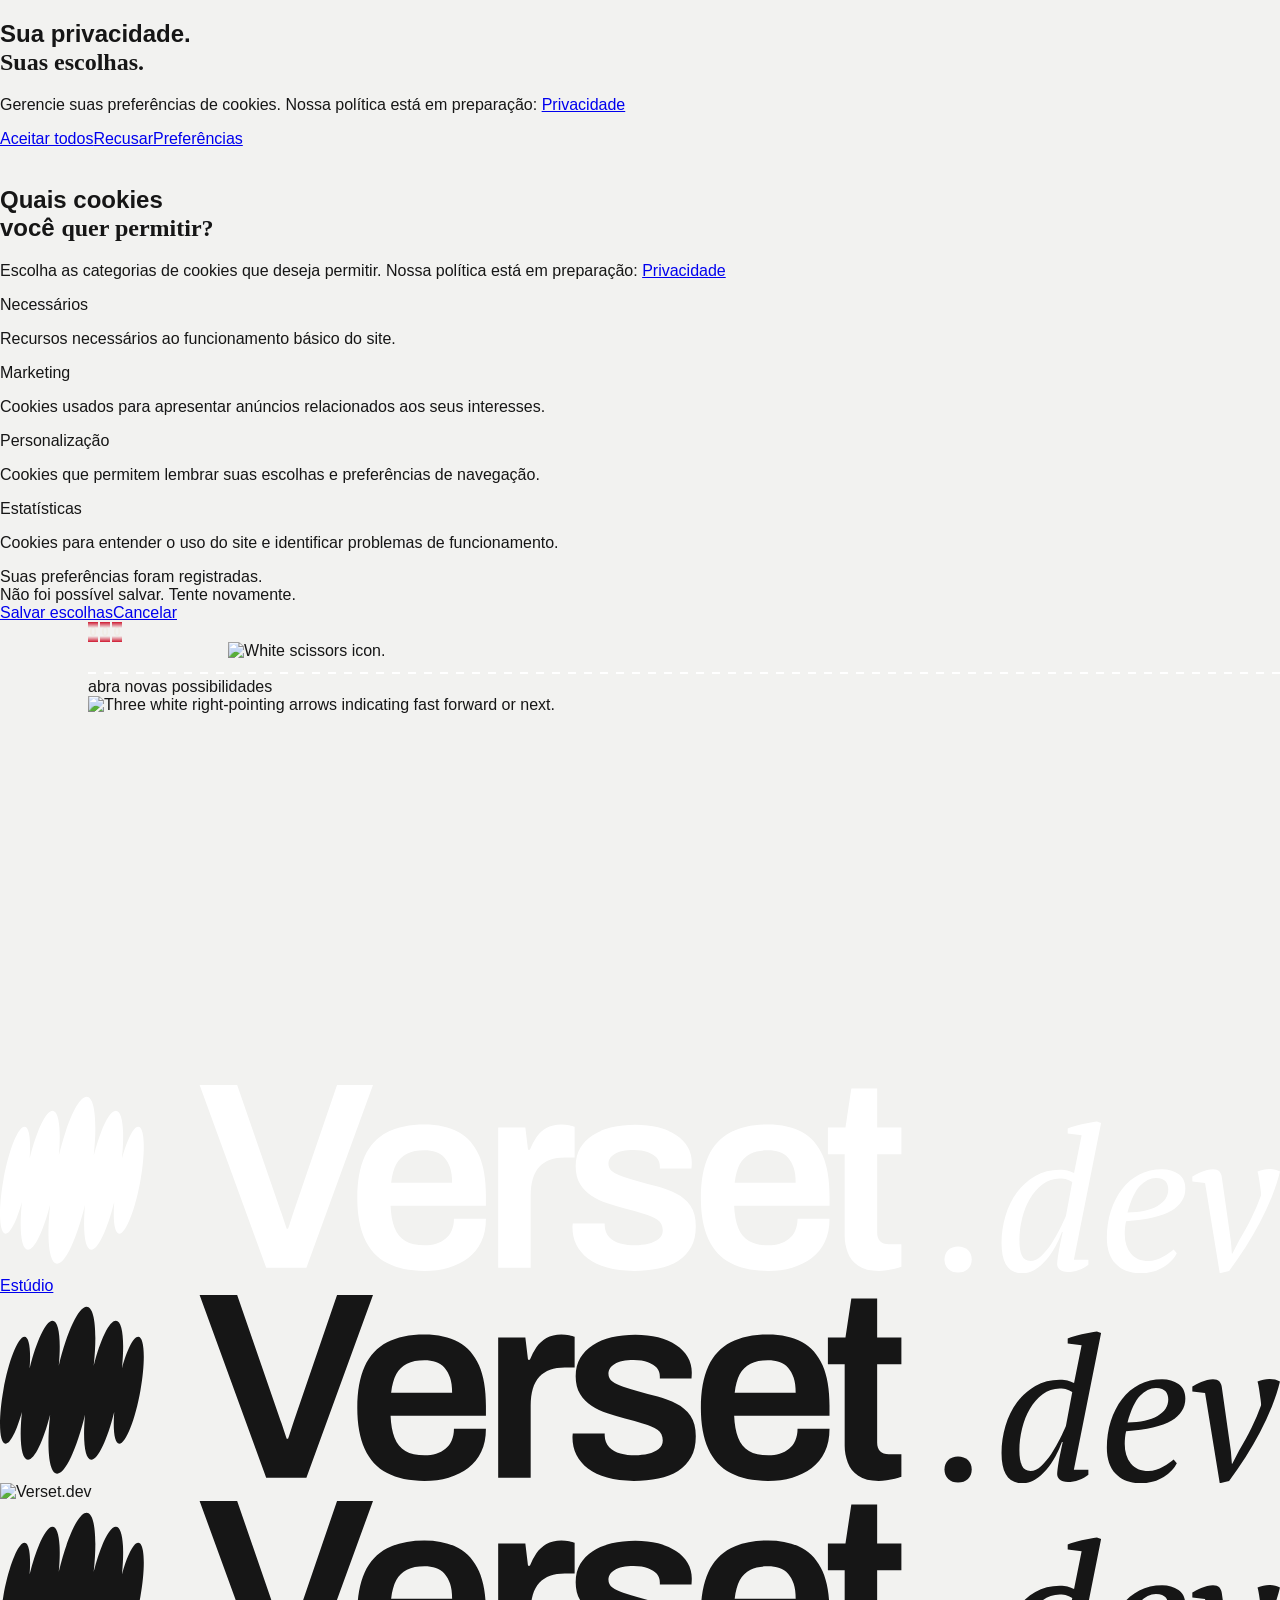
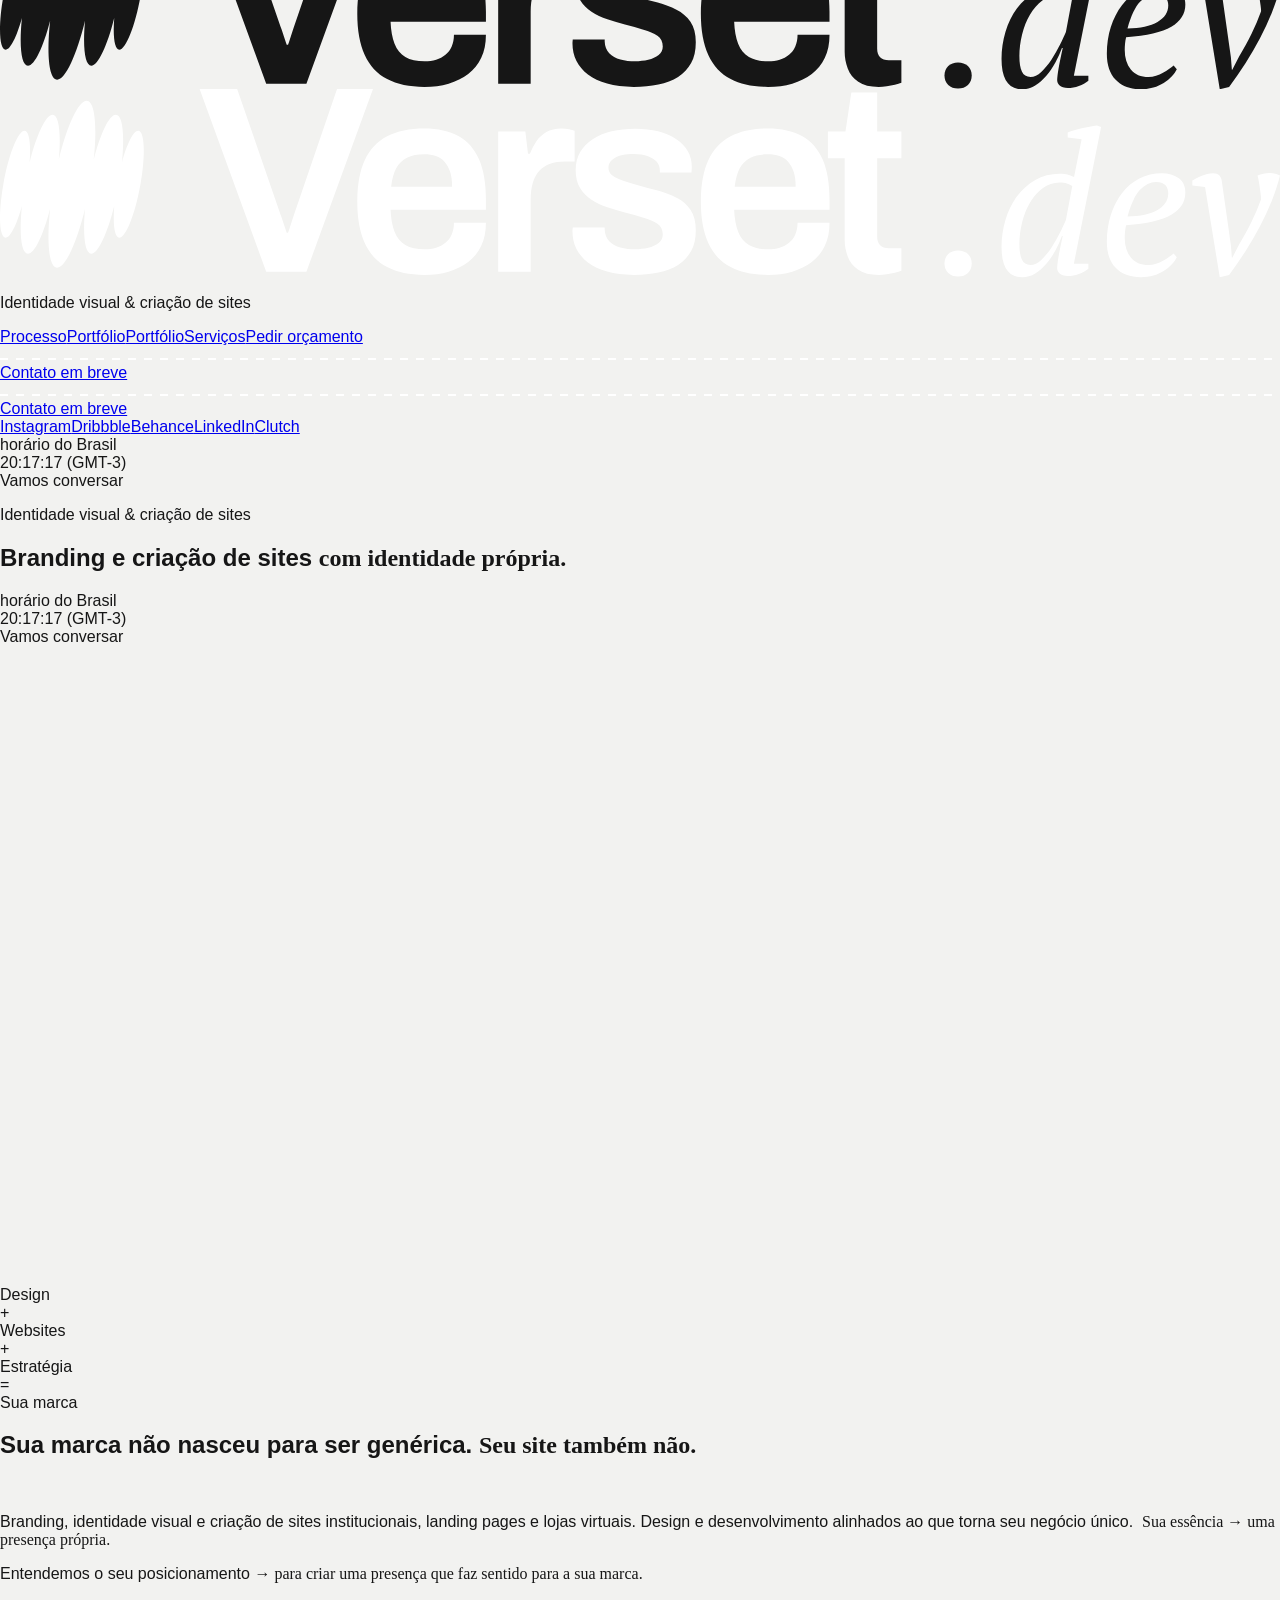
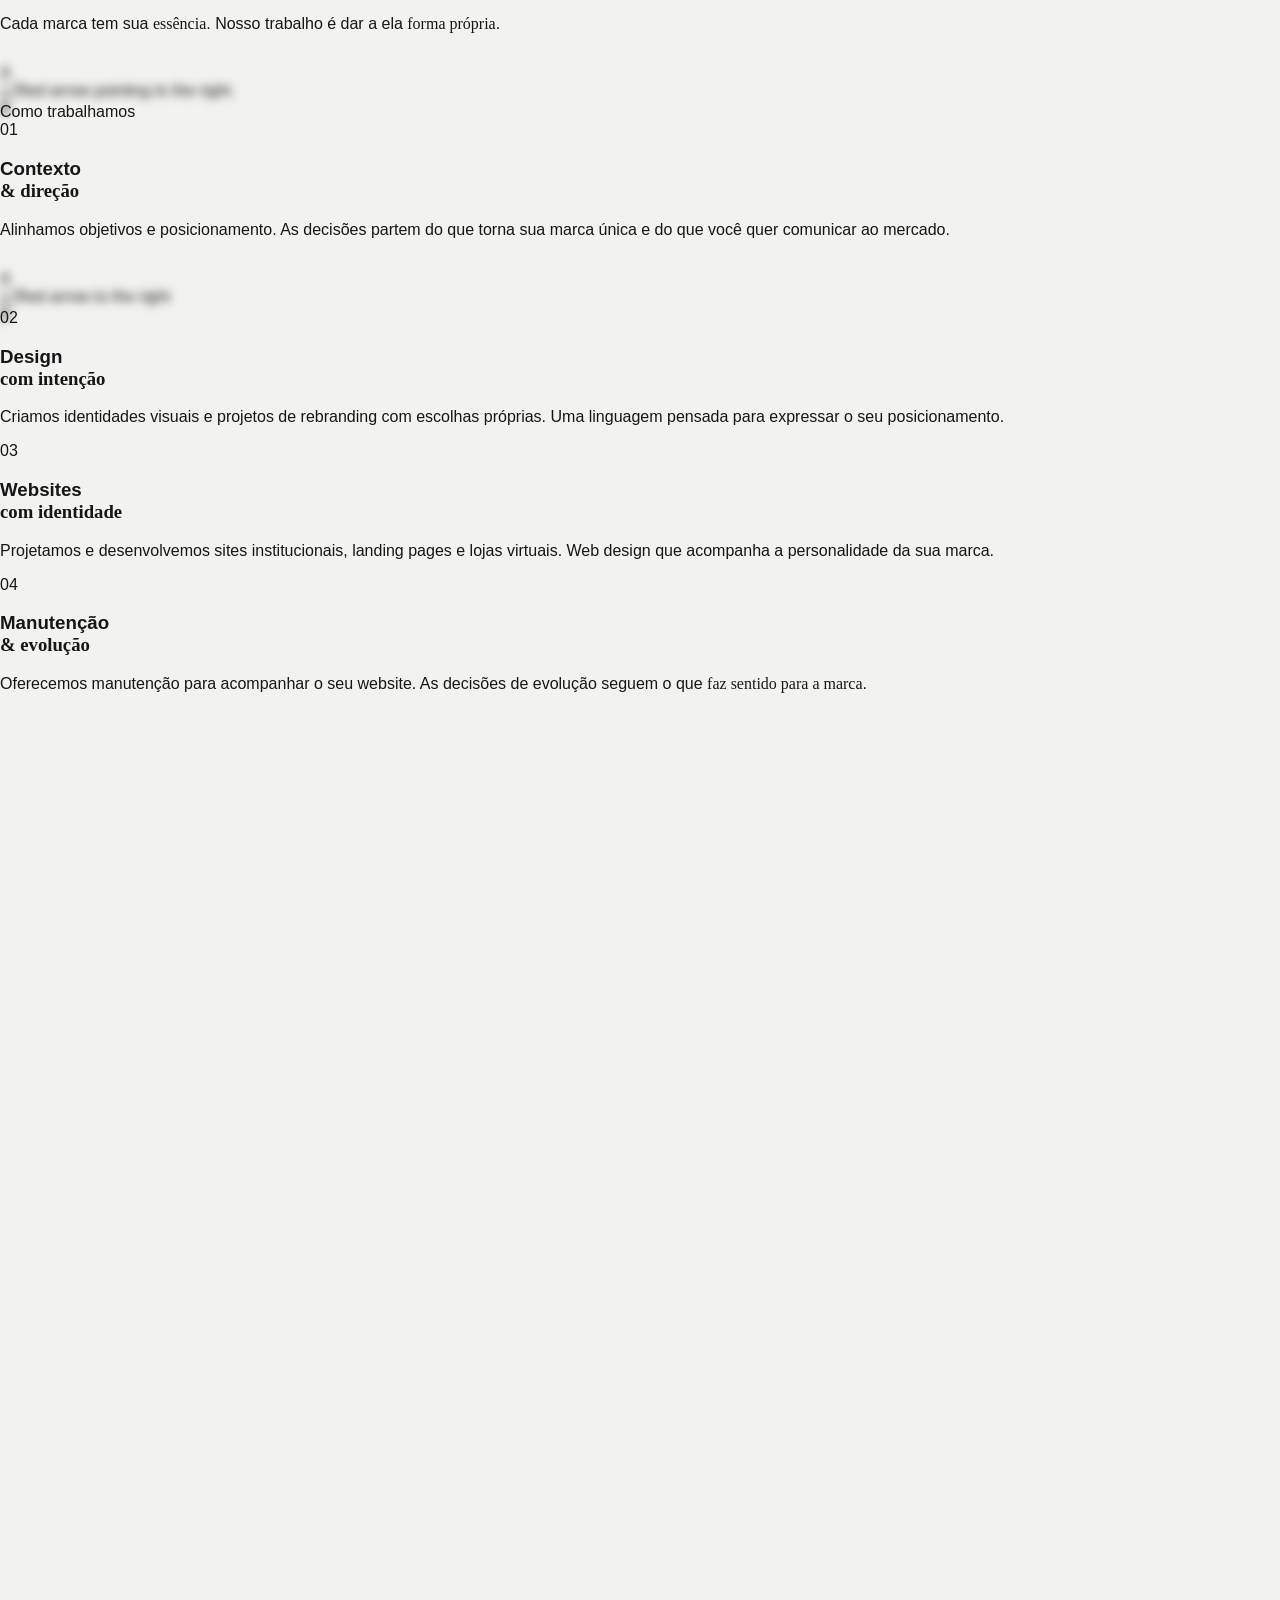
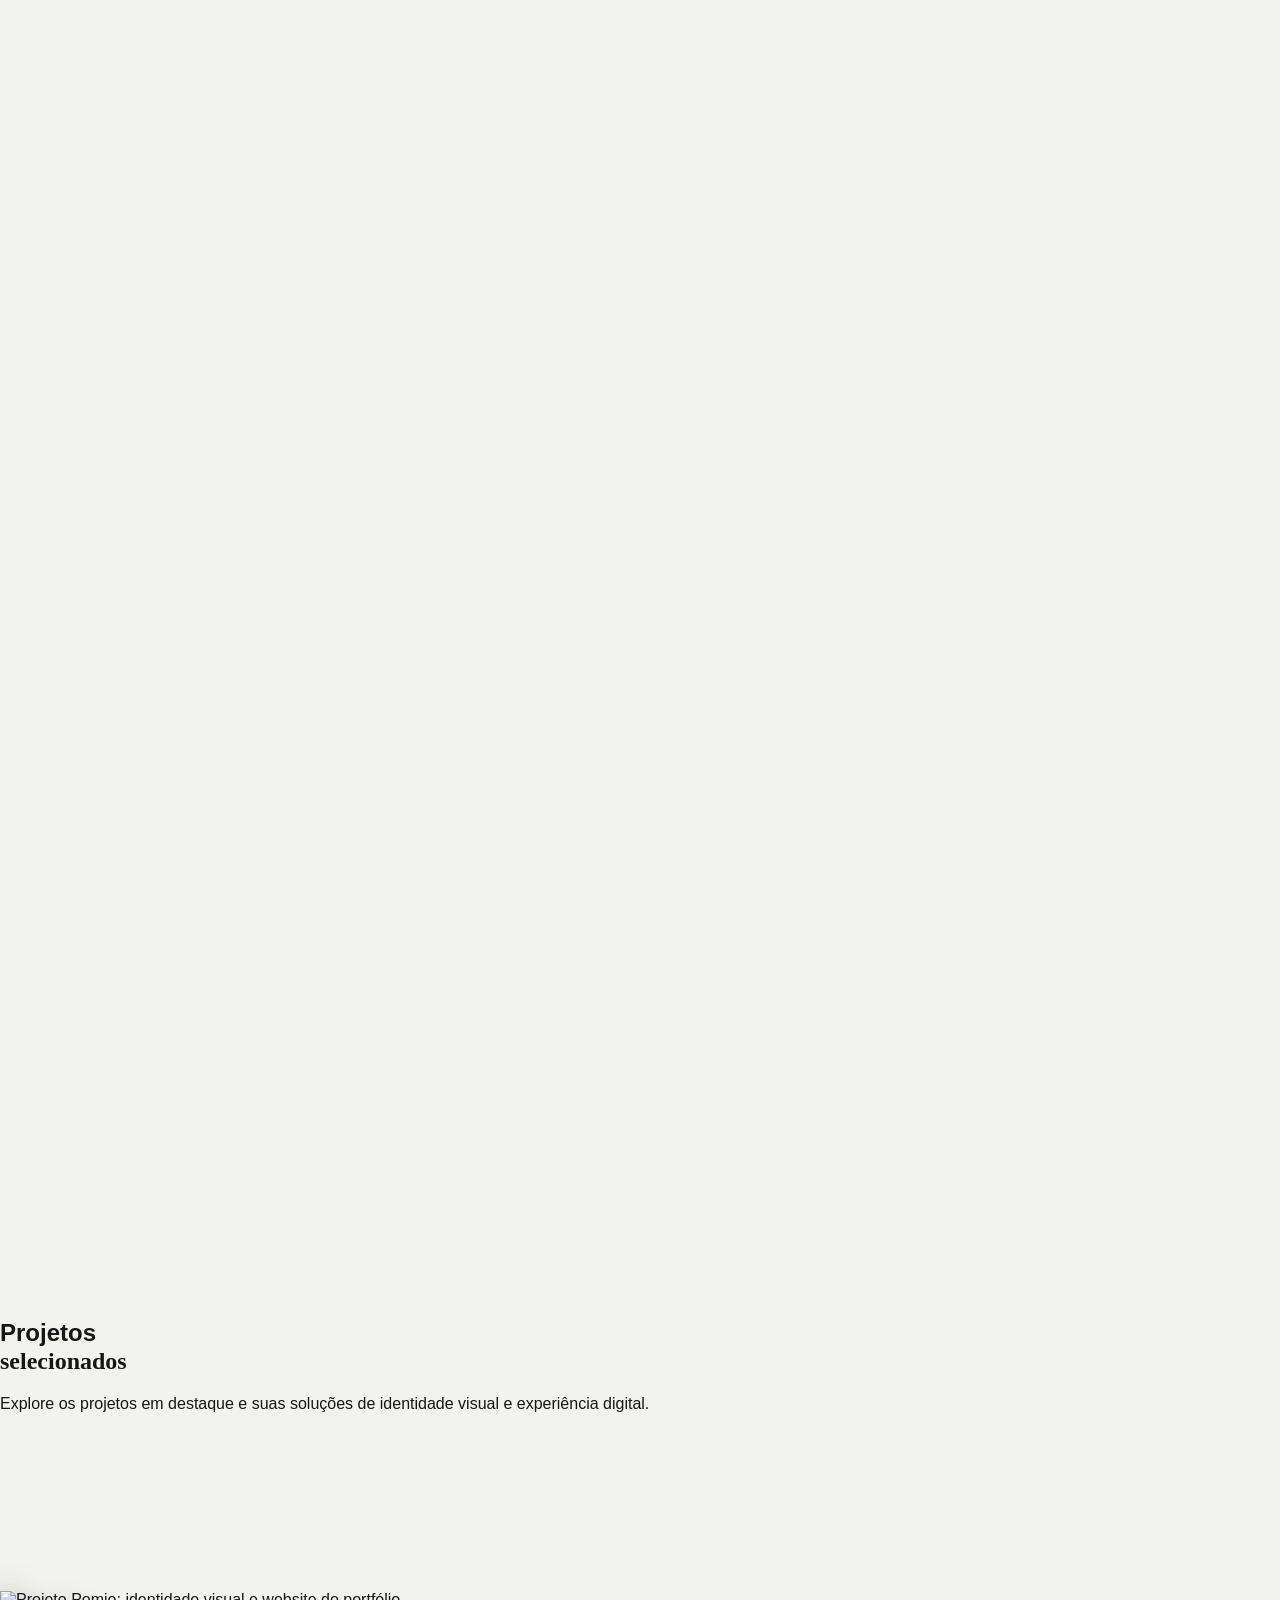
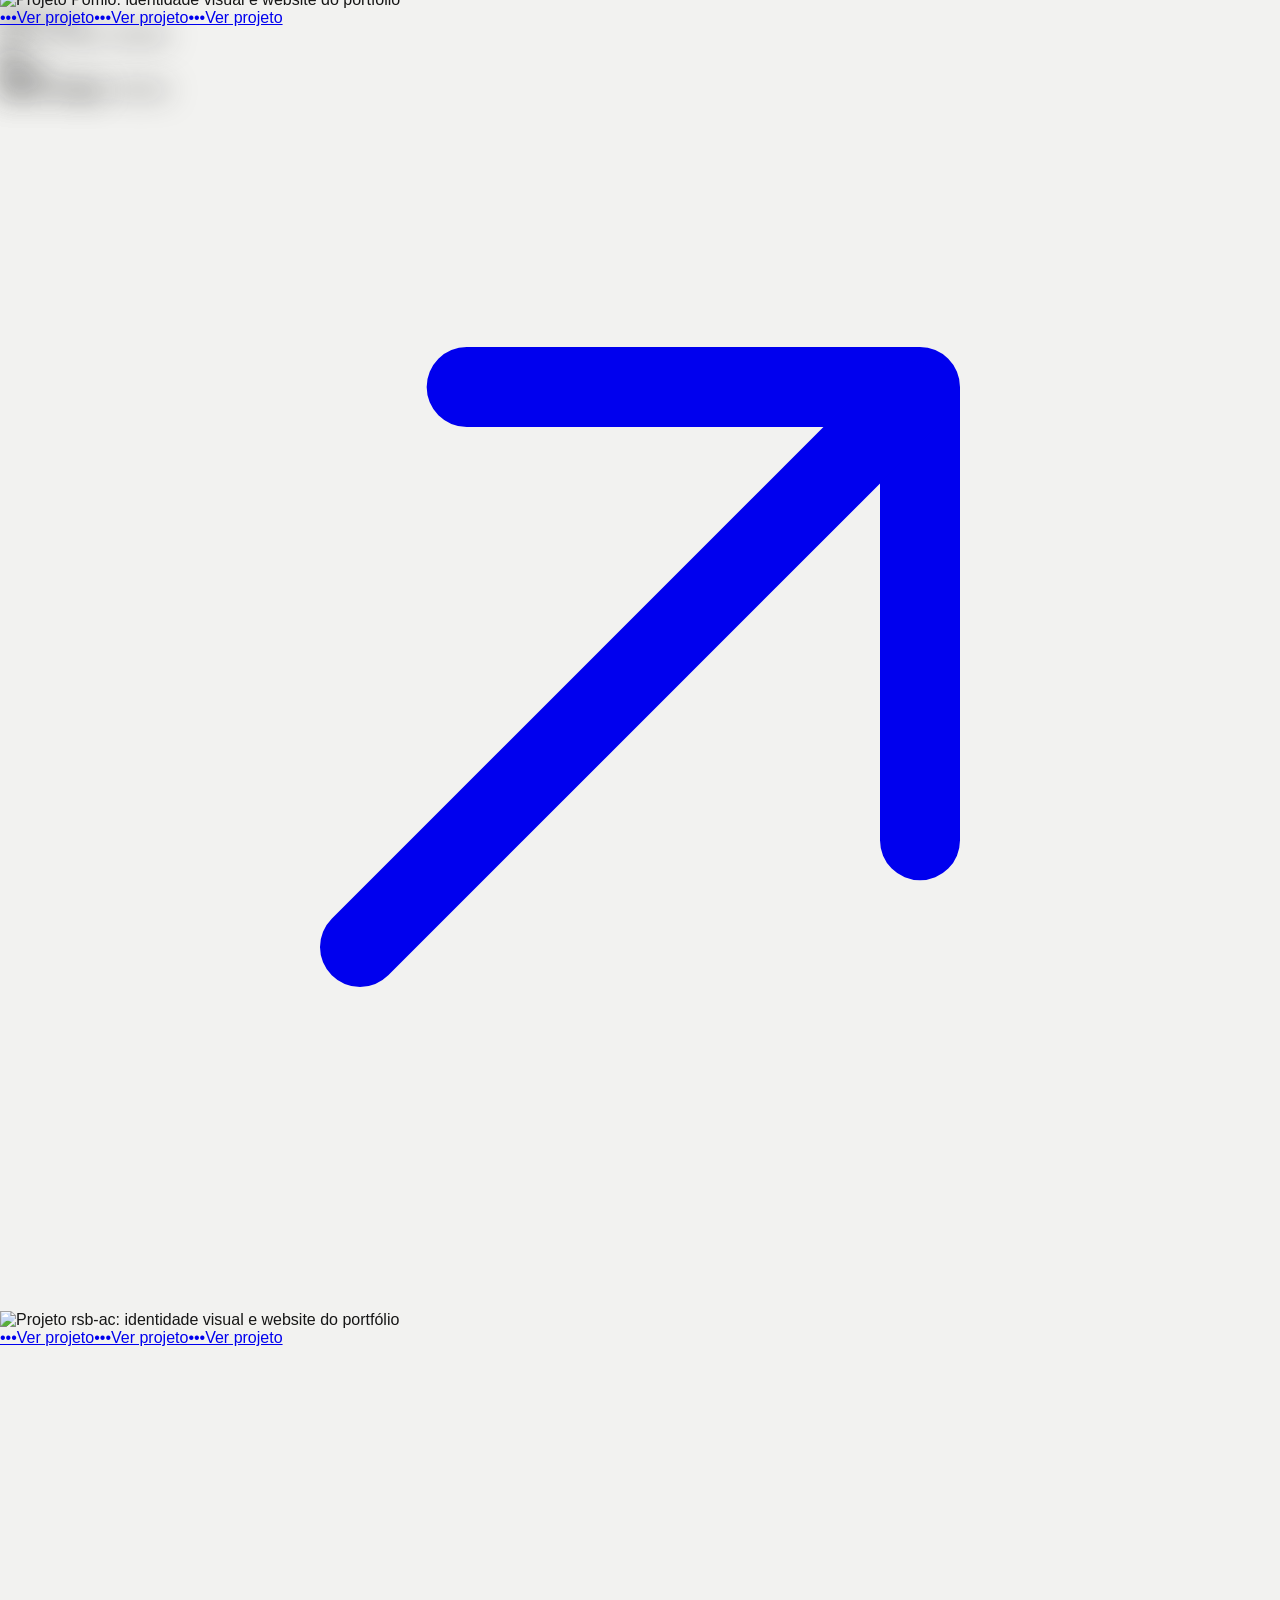
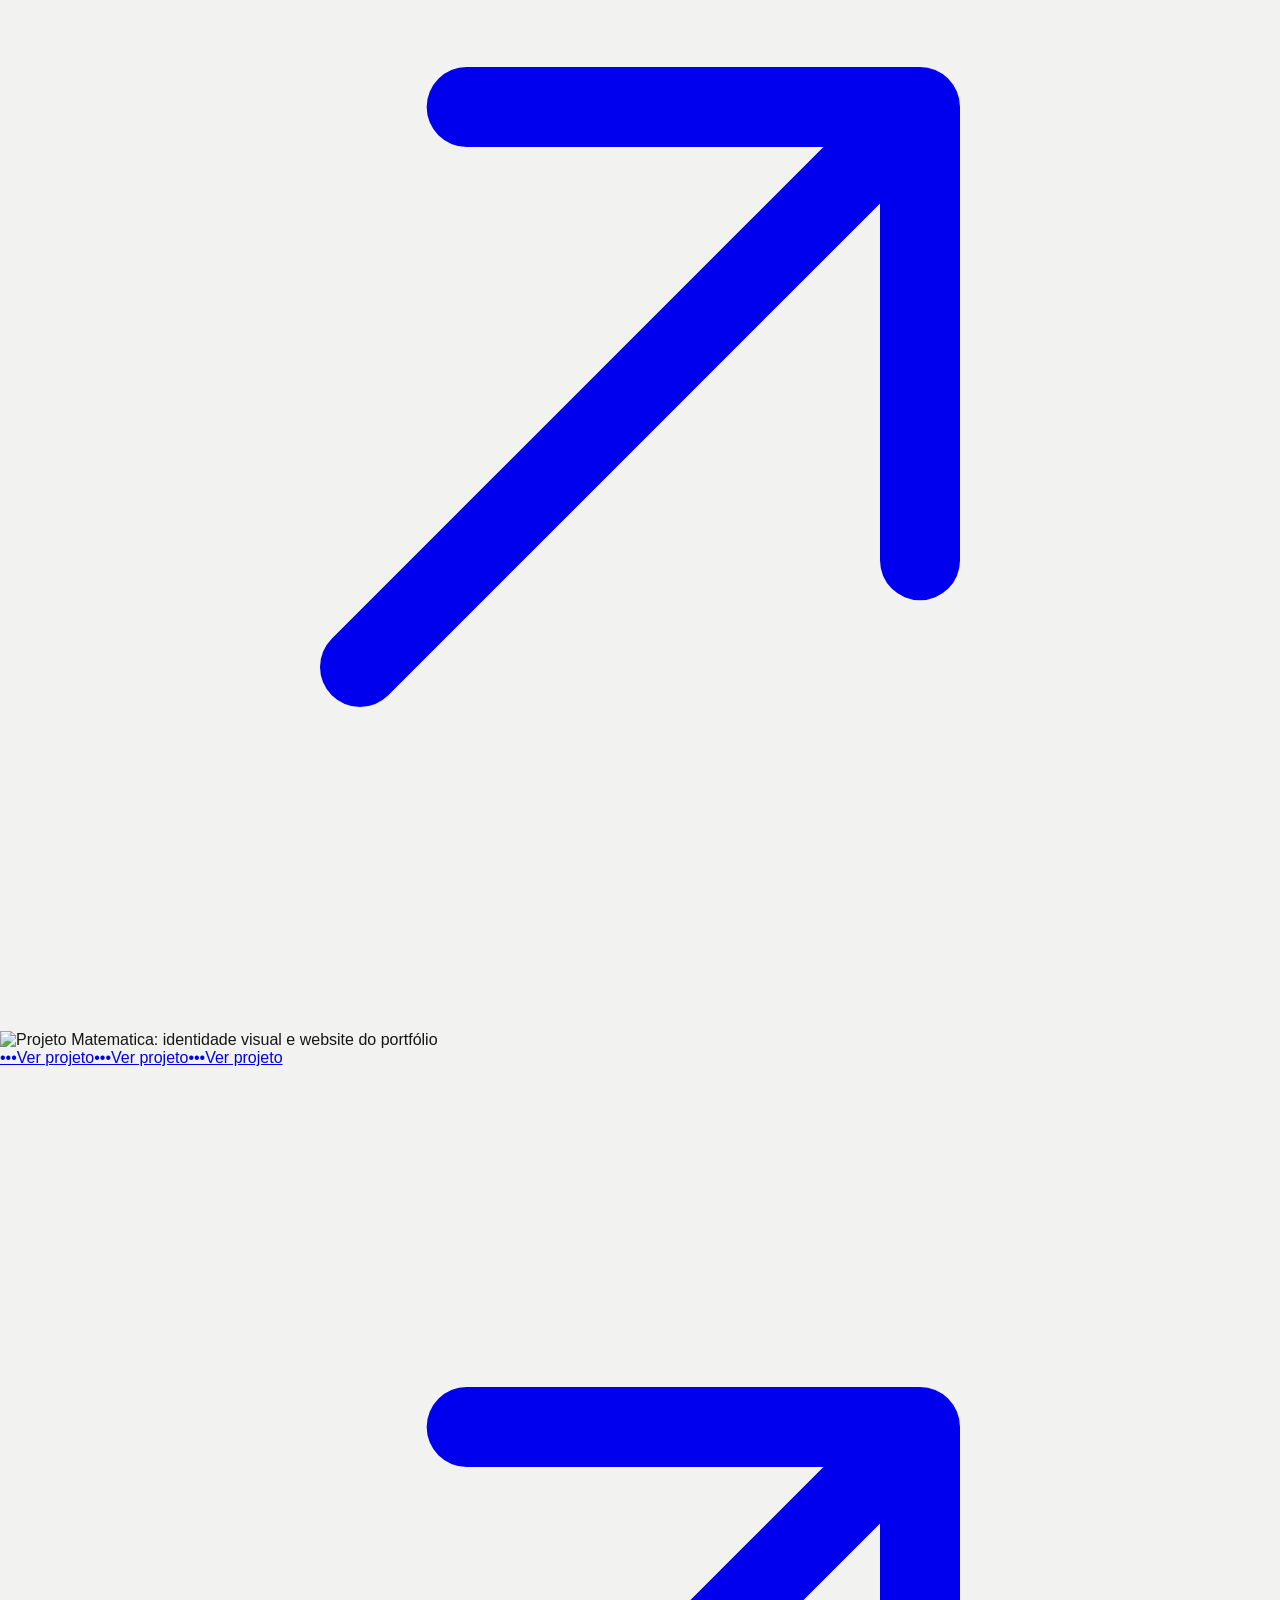
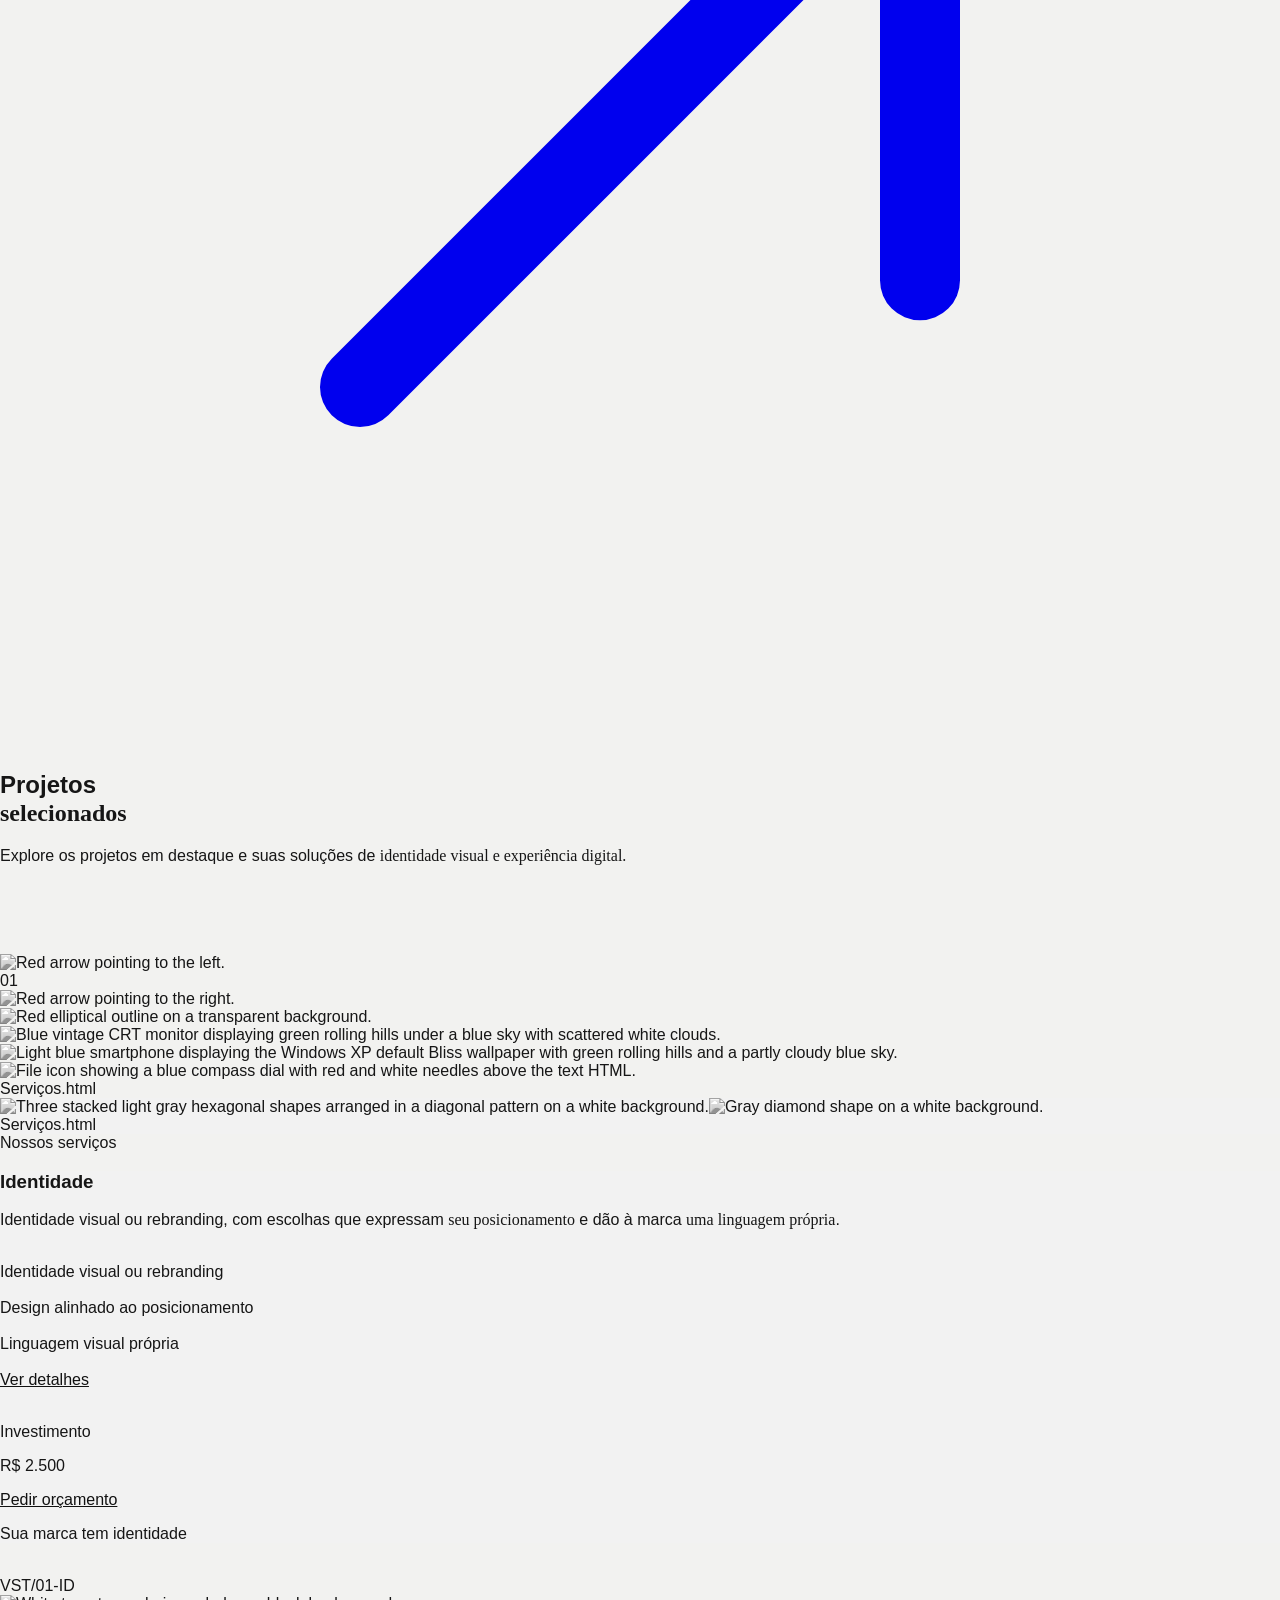
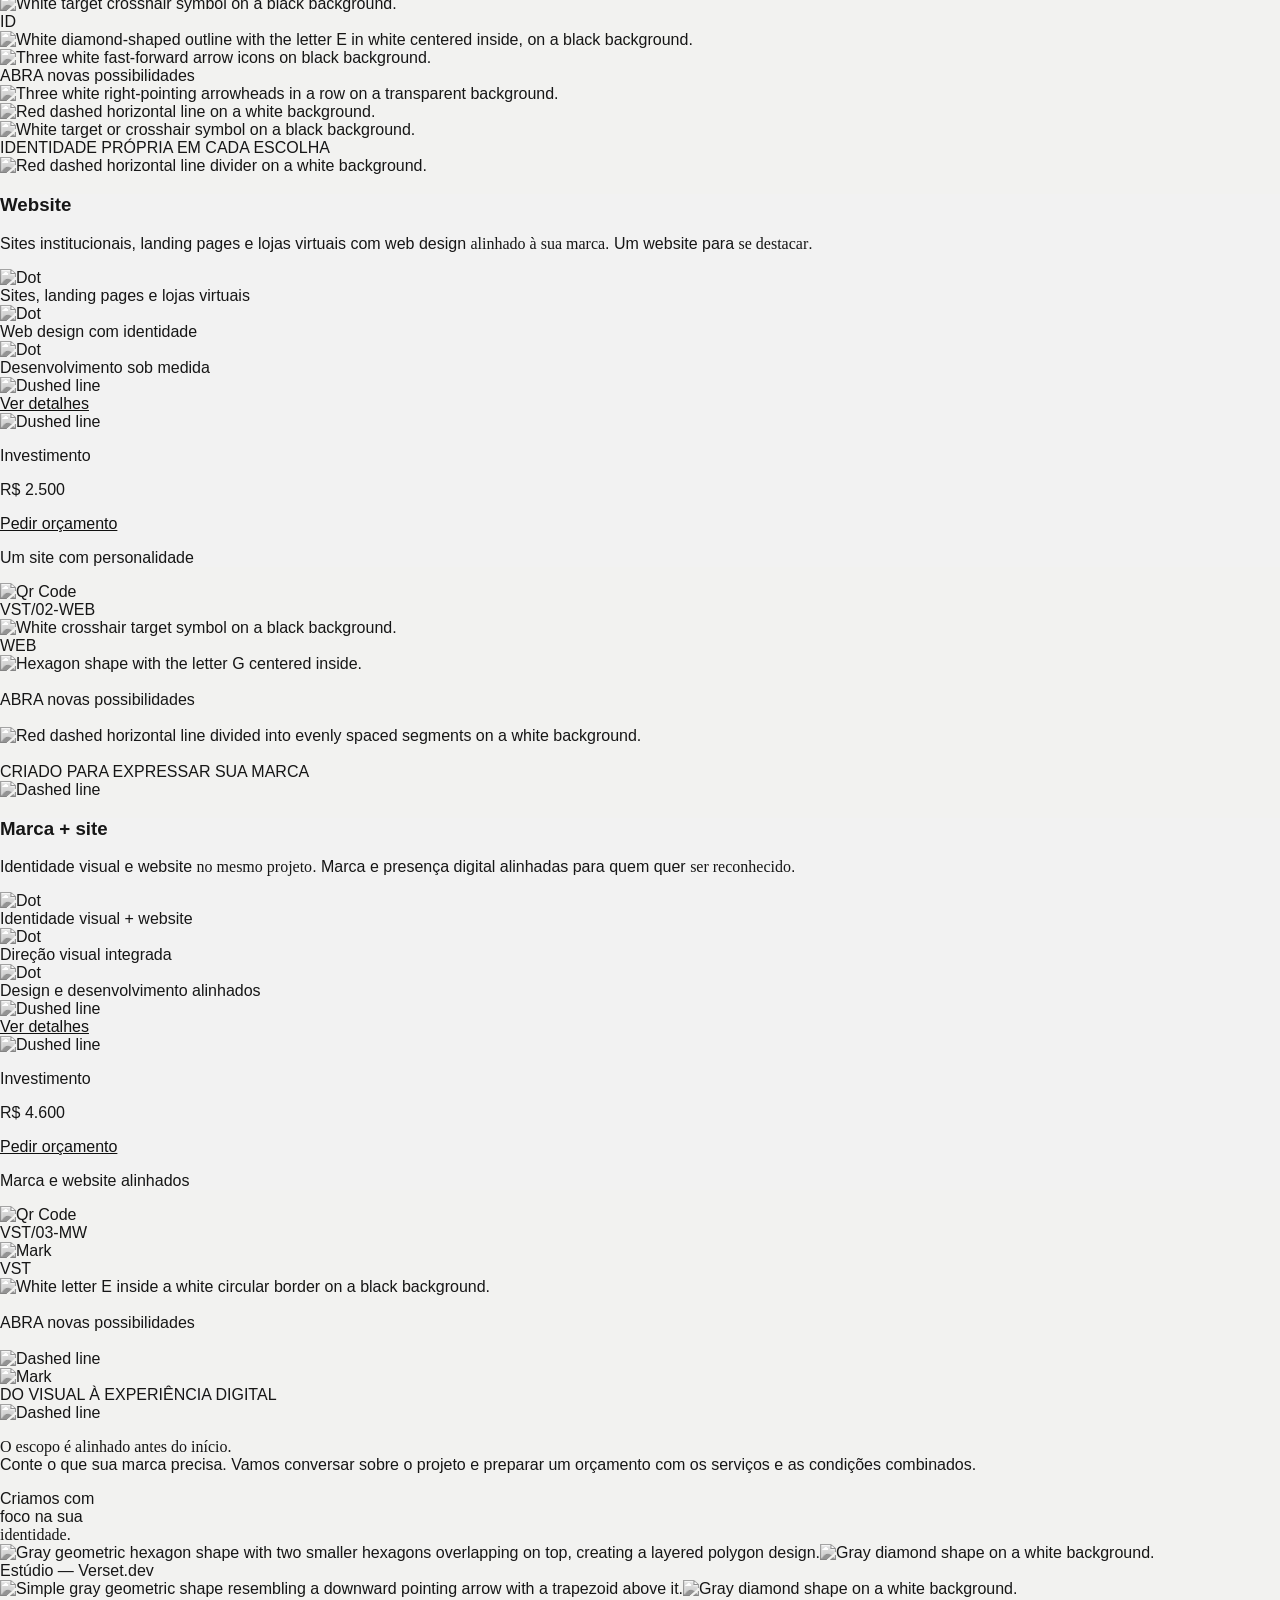
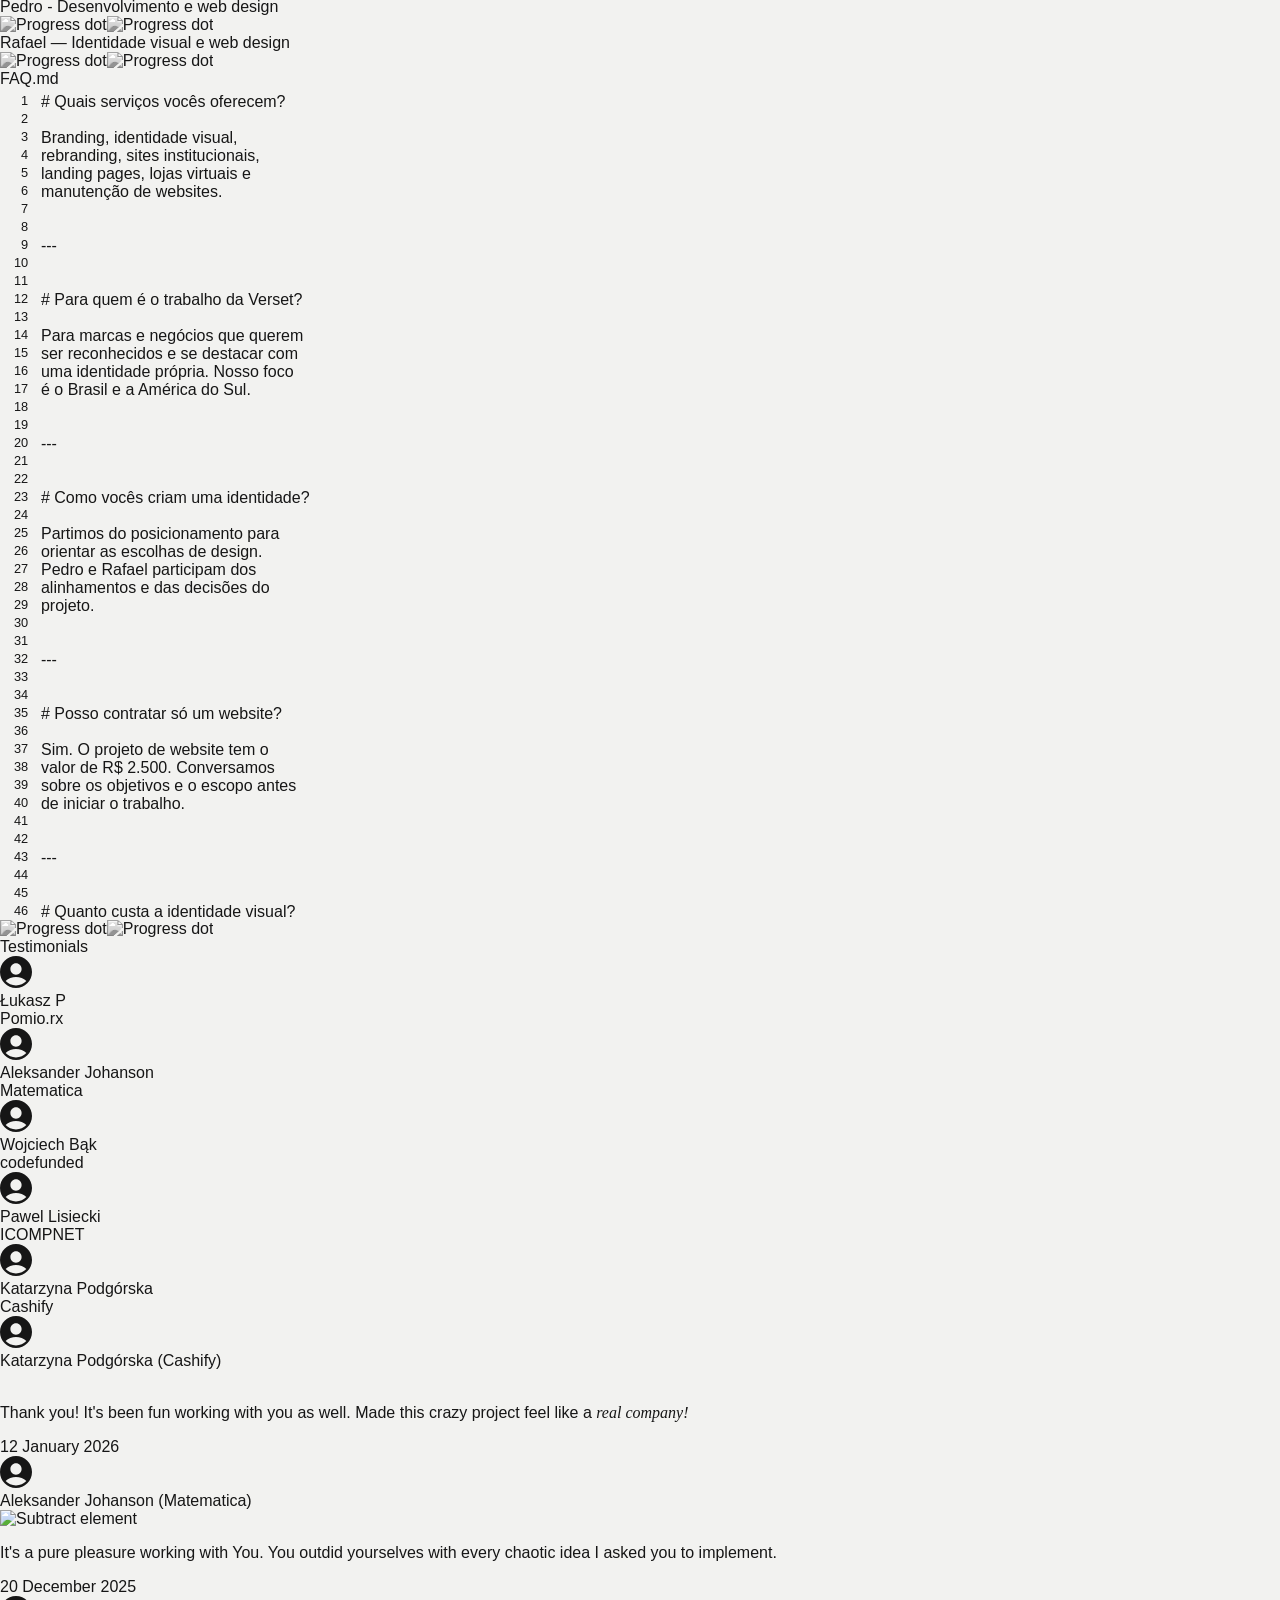
==== index.html @ c0cde1c7 "Add files via upload" ====
<!DOCTYPE html><!-- Last Published: Thu Oct 08 2026 09:54:50 GMT+0000 (Coordinated Universal Time) --><html data-wf-domain="neutomni.com" data-wf-page="696f937363525fd559c6eb04" data-wf-site="696f937263525fd559c6ea5f" lang="pt-BR"><head><meta charset="utf-8"/><link href="https://cdn.prod.website-files.com" rel="preconnect" crossorigin="anonymous"/><title>Branding, Identidade Visual e Criação de Sites | Verset.dev</title><meta content="Branding, identidade visual, rebranding e criação de sites para marcas que querem se destacar. Conheça a Verset.dev e peça um orçamento." name="description"/><meta content="Branding, Identidade Visual e Criação de Sites | Verset.dev" property="og:title"/><meta content="Branding, identidade visual, rebranding e criação de sites para marcas que querem se destacar. Conheça a Verset.dev e peça um orçamento." property="og:description"/><meta content="assets/verset-social.png" property="og:image"/><meta content="Branding, Identidade Visual e Criação de Sites | Verset.dev" name="twitter:title"/><meta content="Branding, identidade visual, rebranding e criação de sites para marcas que querem se destacar. Conheça a Verset.dev e peça um orçamento." name="twitter:description"/><meta property="og:type" content="website"/><meta content="summary_large_image" name="twitter:card"/><meta content="width=device-width, initial-scale=1" name="viewport"/><link href="ref/a2e9c1567f29.css" rel="stylesheet" type="text/css" crossorigin="anonymous"/><style>@media (min-width:992px) {html.w-mod-js:not(.w-mod-ix) [data-w-id="d3f2c984-d25a-191e-d7bb-c0a07bde4e27"] {-webkit-transform:translate3d(7%, 0, 0) scale3d(1, 1, 1) rotateX(0) rotateY(0) rotateZ(0) skew(0, 0);-moz-transform:translate3d(7%, 0, 0) scale3d(1, 1, 1) rotateX(0) rotateY(0) rotateZ(0) skew(0, 0);-ms-transform:translate3d(7%, 0, 0) scale3d(1, 1, 1) rotateX(0) rotateY(0) rotateZ(0) skew(0, 0);transform:translate3d(7%, 0, 0) scale3d(1, 1, 1) rotateX(0) rotateY(0) rotateZ(0) skew(0, 0);}html.w-mod-js:not(.w-mod-ix) [data-w-id="7d4f9dcc-6549-b507-19d7-07410c128d49"] {width:9%;}html.w-mod-js:not(.w-mod-ix) [data-w-id="42129b64-d98e-f20a-35c1-20c2af657d5f"] {height:60%;}html.w-mod-js:not(.w-mod-ix) [data-w-id="7596727f-c8f7-3e90-413e-7830a82cfcfd"] {height:40%;}html.w-mod-js:not(.w-mod-ix) [data-w-id="79be7187-fe5b-2aba-364a-ec7d5ae87a47"] {display:flex;}html.w-mod-js:not(.w-mod-ix) [data-w-id="f7490c53-434b-5812-0fe2-f196a27d21e4"] {opacity:1;}html.w-mod-js:not(.w-mod-ix) [data-w-id="bcf8cc3c-8939-f31a-ae5d-1c58653f263d"] {-webkit-transform:translate3d(-80vw, 0, 0) scale3d(1, 1, 1) rotateX(0) rotateY(0) rotateZ(0) skew(0, 0);-moz-transform:translate3d(-80vw, 0, 0) scale3d(1, 1, 1) rotateX(0) rotateY(0) rotateZ(0) skew(0, 0);-ms-transform:translate3d(-80vw, 0, 0) scale3d(1, 1, 1) rotateX(0) rotateY(0) rotateZ(0) skew(0, 0);transform:translate3d(-80vw, 0, 0) scale3d(1, 1, 1) rotateX(0) rotateY(0) rotateZ(0) skew(0, 0);}html.w-mod-js:not(.w-mod-ix) [data-w-id="df7e4af0-28c7-f737-afbb-cf14956a3ebe"] {-webkit-transform:translate3d(-80vw, 0, 0) scale3d(1, 1, 1) rotateX(0) rotateY(0) rotateZ(0) skew(0, 0);-moz-transform:translate3d(-80vw, 0, 0) scale3d(1, 1, 1) rotateX(0) rotateY(0) rotateZ(0) skew(0, 0);-ms-transform:translate3d(-80vw, 0, 0) scale3d(1, 1, 1) rotateX(0) rotateY(0) rotateZ(0) skew(0, 0);transform:translate3d(-80vw, 0, 0) scale3d(1, 1, 1) rotateX(0) rotateY(0) rotateZ(0) skew(0, 0);}html.w-mod-js:not(.w-mod-ix) [data-w-id="de2b13c8-6670-339d-5003-55eac92f9303"] {-webkit-transform:translate3d(-80vw, 0, 0) scale3d(1, 1, 1) rotateX(0) rotateY(0) rotateZ(0) skew(0, 0);-moz-transform:translate3d(-80vw, 0, 0) scale3d(1, 1, 1) rotateX(0) rotateY(0) rotateZ(0) skew(0, 0);-ms-transform:translate3d(-80vw, 0, 0) scale3d(1, 1, 1) rotateX(0) rotateY(0) rotateZ(0) skew(0, 0);transform:translate3d(-80vw, 0, 0) scale3d(1, 1, 1) rotateX(0) rotateY(0) rotateZ(0) skew(0, 0);}html.w-mod-js:not(.w-mod-ix) [data-w-id="7a87128d-1f3f-b972-6072-ac04981219ea"] {-webkit-transform:translate3d(-80vw, 0, 0) scale3d(1, 1, 1) rotateX(0) rotateY(0) rotateZ(0) skew(0, 0);-moz-transform:translate3d(-80vw, 0, 0) scale3d(1, 1, 1) rotateX(0) rotateY(0) rotateZ(0) skew(0, 0);-ms-transform:translate3d(-80vw, 0, 0) scale3d(1, 1, 1) rotateX(0) rotateY(0) rotateZ(0) skew(0, 0);transform:translate3d(-80vw, 0, 0) scale3d(1, 1, 1) rotateX(0) rotateY(0) rotateZ(0) skew(0, 0);}html.w-mod-js:not(.w-mod-ix) [data-w-id="904d694a-462d-6a1c-5c6e-17cae43dbfa7"] {-webkit-transform:translate3d(-80vw, 0, 0) scale3d(1, 1, 1) rotateX(0) rotateY(0) rotateZ(0) skew(0, 0);-moz-transform:translate3d(-80vw, 0, 0) scale3d(1, 1, 1) rotateX(0) rotateY(0) rotateZ(0) skew(0, 0);-ms-transform:translate3d(-80vw, 0, 0) scale3d(1, 1, 1) rotateX(0) rotateY(0) rotateZ(0) skew(0, 0);transform:translate3d(-80vw, 0, 0) scale3d(1, 1, 1) rotateX(0) rotateY(0) rotateZ(0) skew(0, 0);}html.w-mod-js:not(.w-mod-ix) [data-w-id="6456ac05-5dd3-8471-2ad6-2acad6aeb596"] {-webkit-transform:translate3d(0, 400%, 0) scale3d(1, 1, 1) rotateX(0) rotateY(0) rotateZ(0) skew(0, 0);-moz-transform:translate3d(0, 400%, 0) scale3d(1, 1, 1) rotateX(0) rotateY(0) rotateZ(0) skew(0, 0);-ms-transform:translate3d(0, 400%, 0) scale3d(1, 1, 1) rotateX(0) rotateY(0) rotateZ(0) skew(0, 0);transform:translate3d(0, 400%, 0) scale3d(1, 1, 1) rotateX(0) rotateY(0) rotateZ(0) skew(0, 0);filter: blur(15px);}html.w-mod-js:not(.w-mod-ix) [data-w-id="a4a669f2-7808-b757-f64a-69a2ff5ef6dd"] {-webkit-transform:translate3d(0, 300%, 0) scale3d(1, 1, 1) rotateX(0) rotateY(0) rotateZ(0) skew(0, 0);-moz-transform:translate3d(0, 300%, 0) scale3d(1, 1, 1) rotateX(0) rotateY(0) rotateZ(0) skew(0, 0);-ms-transform:translate3d(0, 300%, 0) scale3d(1, 1, 1) rotateX(0) rotateY(0) rotateZ(0) skew(0, 0);transform:translate3d(0, 300%, 0) scale3d(1, 1, 1) rotateX(0) rotateY(0) rotateZ(0) skew(0, 0);filter: blur(15px);}html.w-mod-js:not(.w-mod-ix) [data-w-id="f6abf0eb-d7ab-22b1-7e48-ce28c2b78655"] {-webkit-transform:translate3d(0, 100%, 0) scale3d(1, 1, 1) rotateX(0) rotateY(0) rotateZ(0) skew(0, 0);-moz-transform:translate3d(0, 100%, 0) scale3d(1, 1, 1) rotateX(0) rotateY(0) rotateZ(0) skew(0, 0);-ms-transform:translate3d(0, 100%, 0) scale3d(1, 1, 1) rotateX(0) rotateY(0) rotateZ(0) skew(0, 0);transform:translate3d(0, 100%, 0) scale3d(1, 1, 1) rotateX(0) rotateY(0) rotateZ(0) skew(0, 0);filter: blur(15px);}}@media (max-width:991px) and (min-width:768px) {html.w-mod-js:not(.w-mod-ix) [data-w-id="d3f2c984-d25a-191e-d7bb-c0a07bde4e27"] {-webkit-transform:translate3d(0%, 0, 0) scale3d(1, 1, 1) rotateX(0) rotateY(0) rotateZ(0) skew(0, 0);-moz-transform:translate3d(0%, 0, 0) scale3d(1, 1, 1) rotateX(0) rotateY(0) rotateZ(0) skew(0, 0);-ms-transform:translate3d(0%, 0, 0) scale3d(1, 1, 1) rotateX(0) rotateY(0) rotateZ(0) skew(0, 0);transform:translate3d(0%, 0, 0) scale3d(1, 1, 1) rotateX(0) rotateY(0) rotateZ(0) skew(0, 0);}html.w-mod-js:not(.w-mod-ix) [data-w-id="7d4f9dcc-6549-b507-19d7-07410c128d49"] {width:3%;}html.w-mod-js:not(.w-mod-ix) [data-w-id="42129b64-d98e-f20a-35c1-20c2af657d5f"] {height:60%;}html.w-mod-js:not(.w-mod-ix) [data-w-id="7596727f-c8f7-3e90-413e-7830a82cfcfd"] {height:40%;}html.w-mod-js:not(.w-mod-ix) [data-w-id="79be7187-fe5b-2aba-364a-ec7d5ae87a47"] {display:flex;}html.w-mod-js:not(.w-mod-ix) [data-w-id="f7490c53-434b-5812-0fe2-f196a27d21e4"] {opacity:1;}html.w-mod-js:not(.w-mod-ix) [data-w-id="bcf8cc3c-8939-f31a-ae5d-1c58653f263d"] {-webkit-transform:translate3d(-80vw, 0, 0) scale3d(1, 1, 1) rotateX(0) rotateY(0) rotateZ(0) skew(0, 0);-moz-transform:translate3d(-80vw, 0, 0) scale3d(1, 1, 1) rotateX(0) rotateY(0) rotateZ(0) skew(0, 0);-ms-transform:translate3d(-80vw, 0, 0) scale3d(1, 1, 1) rotateX(0) rotateY(0) rotateZ(0) skew(0, 0);transform:translate3d(-80vw, 0, 0) scale3d(1, 1, 1) rotateX(0) rotateY(0) rotateZ(0) skew(0, 0);}html.w-mod-js:not(.w-mod-ix) [data-w-id="df7e4af0-28c7-f737-afbb-cf14956a3ebe"] {-webkit-transform:translate3d(-80vw, 0, 0) scale3d(1, 1, 1) rotateX(0) rotateY(0) rotateZ(0) skew(0, 0);-moz-transform:translate3d(-80vw, 0, 0) scale3d(1, 1, 1) rotateX(0) rotateY(0) rotateZ(0) skew(0, 0);-ms-transform:translate3d(-80vw, 0, 0) scale3d(1, 1, 1) rotateX(0) rotateY(0) rotateZ(0) skew(0, 0);transform:translate3d(-80vw, 0, 0) scale3d(1, 1, 1) rotateX(0) rotateY(0) rotateZ(0) skew(0, 0);}html.w-mod-js:not(.w-mod-ix) [data-w-id="de2b13c8-6670-339d-5003-55eac92f9303"] {-webkit-transform:translate3d(-80vw, 0, 0) scale3d(1, 1, 1) rotateX(0) rotateY(0) rotateZ(0) skew(0, 0);-moz-transform:translate3d(-80vw, 0, 0) scale3d(1, 1, 1) rotateX(0) rotateY(0) rotateZ(0) skew(0, 0);-ms-transform:translate3d(-80vw, 0, 0) scale3d(1, 1, 1) rotateX(0) rotateY(0) rotateZ(0) skew(0, 0);transform:translate3d(-80vw, 0, 0) scale3d(1, 1, 1) rotateX(0) rotateY(0) rotateZ(0) skew(0, 0);}html.w-mod-js:not(.w-mod-ix) [data-w-id="7a87128d-1f3f-b972-6072-ac04981219ea"] {-webkit-transform:translate3d(-80vw, 0, 0) scale3d(1, 1, 1) rotateX(0) rotateY(0) rotateZ(0) skew(0, 0);-moz-transform:translate3d(-80vw, 0, 0) scale3d(1, 1, 1) rotateX(0) rotateY(0) rotateZ(0) skew(0, 0);-ms-transform:translate3d(-80vw, 0, 0) scale3d(1, 1, 1) rotateX(0) rotateY(0) rotateZ(0) skew(0, 0);transform:translate3d(-80vw, 0, 0) scale3d(1, 1, 1) rotateX(0) rotateY(0) rotateZ(0) skew(0, 0);}html.w-mod-js:not(.w-mod-ix) [data-w-id="904d694a-462d-6a1c-5c6e-17cae43dbfa7"] {-webkit-transform:translate3d(-80vw, 0, 0) scale3d(1, 1, 1) rotateX(0) rotateY(0) rotateZ(0) skew(0, 0);-moz-transform:translate3d(-80vw, 0, 0) scale3d(1, 1, 1) rotateX(0) rotateY(0) rotateZ(0) skew(0, 0);-ms-transform:translate3d(-80vw, 0, 0) scale3d(1, 1, 1) rotateX(0) rotateY(0) rotateZ(0) skew(0, 0);transform:translate3d(-80vw, 0, 0) scale3d(1, 1, 1) rotateX(0) rotateY(0) rotateZ(0) skew(0, 0);}html.w-mod-js:not(.w-mod-ix) [data-w-id="35805d4a-5263-cde3-b8a1-73b6e034dddc"] {opacity:0;}html.w-mod-js:not(.w-mod-ix) [data-w-id="9f37864e-919e-6f42-fc2f-2be6df9e4787"] {opacity:0;}html.w-mod-js:not(.w-mod-ix) [data-w-id="ded5515b-d5a1-d891-a922-461a850ae7b6"] {display:none;}html.w-mod-js:not(.w-mod-ix) [data-w-id="99adb4e0-2b5c-afcf-d755-5227c2a04e24"] {width:100%;height:0%;}html.w-mod-js:not(.w-mod-ix) [data-w-id="a6df3031-2eea-04bf-a166-ec7e1c32cfc4"] {width:100%;height:0%;}}@media (max-width:767px) and (min-width:480px) {html.w-mod-js:not(.w-mod-ix) [data-w-id="d3f2c984-d25a-191e-d7bb-c0a07bde4e27"] {-webkit-transform:translate3d(0%, 0, 0) scale3d(1, 1, 1) rotateX(0) rotateY(0) rotateZ(0) skew(0, 0);-moz-transform:translate3d(0%, 0, 0) scale3d(1, 1, 1) rotateX(0) rotateY(0) rotateZ(0) skew(0, 0);-ms-transform:translate3d(0%, 0, 0) scale3d(1, 1, 1) rotateX(0) rotateY(0) rotateZ(0) skew(0, 0);transform:translate3d(0%, 0, 0) scale3d(1, 1, 1) rotateX(0) rotateY(0) rotateZ(0) skew(0, 0);}html.w-mod-js:not(.w-mod-ix) [data-w-id="7d4f9dcc-6549-b507-19d7-07410c128d49"] {width:5%;}html.w-mod-js:not(.w-mod-ix) [data-w-id="42129b64-d98e-f20a-35c1-20c2af657d5f"] {height:60%;}html.w-mod-js:not(.w-mod-ix) [data-w-id="7596727f-c8f7-3e90-413e-7830a82cfcfd"] {height:40%;}html.w-mod-js:not(.w-mod-ix) [data-w-id="79be7187-fe5b-2aba-364a-ec7d5ae87a47"] {display:flex;}html.w-mod-js:not(.w-mod-ix) [data-w-id="f7490c53-434b-5812-0fe2-f196a27d21e4"] {opacity:1;}html.w-mod-js:not(.w-mod-ix) [data-w-id="bcf8cc3c-8939-f31a-ae5d-1c58653f263d"] {-webkit-transform:translate3d(-70vw, 0, 0) scale3d(1, 1, 1) rotateX(0) rotateY(0) rotateZ(0) skew(0, 0);-moz-transform:translate3d(-70vw, 0, 0) scale3d(1, 1, 1) rotateX(0) rotateY(0) rotateZ(0) skew(0, 0);-ms-transform:translate3d(-70vw, 0, 0) scale3d(1, 1, 1) rotateX(0) rotateY(0) rotateZ(0) skew(0, 0);transform:translate3d(-70vw, 0, 0) scale3d(1, 1, 1) rotateX(0) rotateY(0) rotateZ(0) skew(0, 0);}html.w-mod-js:not(.w-mod-ix) [data-w-id="df7e4af0-28c7-f737-afbb-cf14956a3ebe"] {-webkit-transform:translate3d(-70vw, 0, 0) scale3d(1, 1, 1) rotateX(0) rotateY(0) rotateZ(0) skew(0, 0);-moz-transform:translate3d(-70vw, 0, 0) scale3d(1, 1, 1) rotateX(0) rotateY(0) rotateZ(0) skew(0, 0);-ms-transform:translate3d(-70vw, 0, 0) scale3d(1, 1, 1) rotateX(0) rotateY(0) rotateZ(0) skew(0, 0);transform:translate3d(-70vw, 0, 0) scale3d(1, 1, 1) rotateX(0) rotateY(0) rotateZ(0) skew(0, 0);}html.w-mod-js:not(.w-mod-ix) [data-w-id="de2b13c8-6670-339d-5003-55eac92f9303"] {-webkit-transform:translate3d(-70vw, 0, 0) scale3d(1, 1, 1) rotateX(0) rotateY(0) rotateZ(0) skew(0, 0);-moz-transform:translate3d(-70vw, 0, 0) scale3d(1, 1, 1) rotateX(0) rotateY(0) rotateZ(0) skew(0, 0);-ms-transform:translate3d(-70vw, 0, 0) scale3d(1, 1, 1) rotateX(0) rotateY(0) rotateZ(0) skew(0, 0);transform:translate3d(-70vw, 0, 0) scale3d(1, 1, 1) rotateX(0) rotateY(0) rotateZ(0) skew(0, 0);}html.w-mod-js:not(.w-mod-ix) [data-w-id="7a87128d-1f3f-b972-6072-ac04981219ea"] {-webkit-transform:translate3d(-70vw, 0, 0) scale3d(1, 1, 1) rotateX(0) rotateY(0) rotateZ(0) skew(0, 0);-moz-transform:translate3d(-70vw, 0, 0) scale3d(1, 1, 1) rotateX(0) rotateY(0) rotateZ(0) skew(0, 0);-ms-transform:translate3d(-70vw, 0, 0) scale3d(1, 1, 1) rotateX(0) rotateY(0) rotateZ(0) skew(0, 0);transform:translate3d(-70vw, 0, 0) scale3d(1, 1, 1) rotateX(0) rotateY(0) rotateZ(0) skew(0, 0);}html.w-mod-js:not(.w-mod-ix) [data-w-id="904d694a-462d-6a1c-5c6e-17cae43dbfa7"] {-webkit-transform:translate3d(-70vw, 0, 0) scale3d(1, 1, 1) rotateX(0) rotateY(0) rotateZ(0) skew(0, 0);-moz-transform:translate3d(-70vw, 0, 0) scale3d(1, 1, 1) rotateX(0) rotateY(0) rotateZ(0) skew(0, 0);-ms-transform:translate3d(-70vw, 0, 0) scale3d(1, 1, 1) rotateX(0) rotateY(0) rotateZ(0) skew(0, 0);transform:translate3d(-70vw, 0, 0) scale3d(1, 1, 1) rotateX(0) rotateY(0) rotateZ(0) skew(0, 0);}html.w-mod-js:not(.w-mod-ix) [data-w-id="35805d4a-5263-cde3-b8a1-73b6e034dddc"] {opacity:0;}html.w-mod-js:not(.w-mod-ix) [data-w-id="9f37864e-919e-6f42-fc2f-2be6df9e4787"] {opacity:0;}html.w-mod-js:not(.w-mod-ix) [data-w-id="ded5515b-d5a1-d891-a922-461a850ae7b6"] {display:none;}html.w-mod-js:not(.w-mod-ix) [data-w-id="99adb4e0-2b5c-afcf-d755-5227c2a04e24"] {width:100%;height:0%;}html.w-mod-js:not(.w-mod-ix) [data-w-id="a6df3031-2eea-04bf-a166-ec7e1c32cfc4"] {width:100%;height:0%;}}@media (max-width:479px) {html.w-mod-js:not(.w-mod-ix) [data-w-id="d3f2c984-d25a-191e-d7bb-c0a07bde4e27"] {-webkit-transform:translate3d(0%, 0, 0) scale3d(1, 1, 1) rotateX(0) rotateY(0) rotateZ(0) skew(0, 0);-moz-transform:translate3d(0%, 0, 0) scale3d(1, 1, 1) rotateX(0) rotateY(0) rotateZ(0) skew(0, 0);-ms-transform:translate3d(0%, 0, 0) scale3d(1, 1, 1) rotateX(0) rotateY(0) rotateZ(0) skew(0, 0);transform:translate3d(0%, 0, 0) scale3d(1, 1, 1) rotateX(0) rotateY(0) rotateZ(0) skew(0, 0);}html.w-mod-js:not(.w-mod-ix) [data-w-id="7d4f9dcc-6549-b507-19d7-07410c128d49"] {width:5%;}html.w-mod-js:not(.w-mod-ix) [data-w-id="42129b64-d98e-f20a-35c1-20c2af657d5f"] {height:60%;}html.w-mod-js:not(.w-mod-ix) [data-w-id="7596727f-c8f7-3e90-413e-7830a82cfcfd"] {height:40%;}html.w-mod-js:not(.w-mod-ix) [data-w-id="79be7187-fe5b-2aba-364a-ec7d5ae87a47"] {display:flex;}html.w-mod-js:not(.w-mod-ix) [data-w-id="f7490c53-434b-5812-0fe2-f196a27d21e4"] {opacity:1;}html.w-mod-js:not(.w-mod-ix) [data-w-id="bcf8cc3c-8939-f31a-ae5d-1c58653f263d"] {-webkit-transform:translate3d(-70vw, 0, 0) scale3d(1, 1, 1) rotateX(0) rotateY(0) rotateZ(0) skew(0, 0);-moz-transform:translate3d(-70vw, 0, 0) scale3d(1, 1, 1) rotateX(0) rotateY(0) rotateZ(0) skew(0, 0);-ms-transform:translate3d(-70vw, 0, 0) scale3d(1, 1, 1) rotateX(0) rotateY(0) rotateZ(0) skew(0, 0);transform:translate3d(-70vw, 0, 0) scale3d(1, 1, 1) rotateX(0) rotateY(0) rotateZ(0) skew(0, 0);}html.w-mod-js:not(.w-mod-ix) [data-w-id="df7e4af0-28c7-f737-afbb-cf14956a3ebe"] {-webkit-transform:translate3d(-70vw, 0, 0) scale3d(1, 1, 1) rotateX(0) rotateY(0) rotateZ(0) skew(0, 0);-moz-transform:translate3d(-70vw, 0, 0) scale3d(1, 1, 1) rotateX(0) rotateY(0) rotateZ(0) skew(0, 0);-ms-transform:translate3d(-70vw, 0, 0) scale3d(1, 1, 1) rotateX(0) rotateY(0) rotateZ(0) skew(0, 0);transform:translate3d(-70vw, 0, 0) scale3d(1, 1, 1) rotateX(0) rotateY(0) rotateZ(0) skew(0, 0);}html.w-mod-js:not(.w-mod-ix) [data-w-id="de2b13c8-6670-339d-5003-55eac92f9303"] {-webkit-transform:translate3d(-70vw, 0, 0) scale3d(1, 1, 1) rotateX(0) rotateY(0) rotateZ(0) skew(0, 0);-moz-transform:translate3d(-70vw, 0, 0) scale3d(1, 1, 1) rotateX(0) rotateY(0) rotateZ(0) skew(0, 0);-ms-transform:translate3d(-70vw, 0, 0) scale3d(1, 1, 1) rotateX(0) rotateY(0) rotateZ(0) skew(0, 0);transform:translate3d(-70vw, 0, 0) scale3d(1, 1, 1) rotateX(0) rotateY(0) rotateZ(0) skew(0, 0);}html.w-mod-js:not(.w-mod-ix) [data-w-id="7a87128d-1f3f-b972-6072-ac04981219ea"] {-webkit-transform:translate3d(-70vw, 0, 0) scale3d(1, 1, 1) rotateX(0) rotateY(0) rotateZ(0) skew(0, 0);-moz-transform:translate3d(-70vw, 0, 0) scale3d(1, 1, 1) rotateX(0) rotateY(0) rotateZ(0) skew(0, 0);-ms-transform:translate3d(-70vw, 0, 0) scale3d(1, 1, 1) rotateX(0) rotateY(0) rotateZ(0) skew(0, 0);transform:translate3d(-70vw, 0, 0) scale3d(1, 1, 1) rotateX(0) rotateY(0) rotateZ(0) skew(0, 0);}html.w-mod-js:not(.w-mod-ix) [data-w-id="904d694a-462d-6a1c-5c6e-17cae43dbfa7"] {-webkit-transform:translate3d(-70vw, 0, 0) scale3d(1, 1, 1) rotateX(0) rotateY(0) rotateZ(0) skew(0, 0);-moz-transform:translate3d(-70vw, 0, 0) scale3d(1, 1, 1) rotateX(0) rotateY(0) rotateZ(0) skew(0, 0);-ms-transform:translate3d(-70vw, 0, 0) scale3d(1, 1, 1) rotateX(0) rotateY(0) rotateZ(0) skew(0, 0);transform:translate3d(-70vw, 0, 0) scale3d(1, 1, 1) rotateX(0) rotateY(0) rotateZ(0) skew(0, 0);}html.w-mod-js:not(.w-mod-ix) [data-w-id="35805d4a-5263-cde3-b8a1-73b6e034dddc"] {opacity:0;}html.w-mod-js:not(.w-mod-ix) [data-w-id="9f37864e-919e-6f42-fc2f-2be6df9e4787"] {opacity:0;}html.w-mod-js:not(.w-mod-ix) [data-w-id="ded5515b-d5a1-d891-a922-461a850ae7b6"] {display:none;}html.w-mod-js:not(.w-mod-ix) [data-w-id="99adb4e0-2b5c-afcf-d755-5227c2a04e24"] {width:100%;height:0%;}html.w-mod-js:not(.w-mod-ix) [data-w-id="a6df3031-2eea-04bf-a166-ec7e1c32cfc4"] {width:100%;height:0%;}}</style><script type="text/javascript">!function(o,c){var n=c.documentElement,t=" w-mod-";n.className+=t+"js",("ontouchstart"in o||o.DocumentTouch&&c instanceof DocumentTouch)&&(n.className+=t+"touch")}(window,document);</script><link rel="icon" type="image/svg+xml" href="assets/symbol.svg"><link rel="icon" type="image/svg+xml" href="assets/symbol.svg"><link rel="icon" type="image/svg+xml" href="assets/symbol.svg"><link rel="icon" type="image/svg+xml" href="assets/symbol.svg"><link rel="icon" type="image/svg+xml" href="assets/symbol.svg"><link rel="icon" type="image/svg+xml" href="assets/symbol.svg"><script type="application/ld+json">{
  "@context": "https://schema.org",
  "@type": "Organization",
  "name": "Verset.dev",
  "description": "Branding, identidade visual, rebranding e criação de sites para marcas que querem se destacar. Conheça a Verset.dev e peça um orçamento.",
  "founder": [
    {
      "@type": "Person",
      "name": "Pedro"
    },
    {
      "@type": "Person",
      "name": "Rafael"
    }
  ]
}</script><style>
@media (max-width: 768px) {
  .service_content_wrap::before,
  .card_botom_wrap::before {
    z-index: -1;
    pointer-events: none;
    background: rgba(8, 50, 68, 0.08);
    filter: blur(42px);
    -webkit-filter: blur(42px);
    transform: translateY(24px) scale(0.96);
  }
  .service_content_wrap::before {
    inset: 24px;
  }
  .card_botom_wrap::before {
    inset: 16px;
    filter: blur(36px);
    -webkit-filter: blur(36px);
    transform: translateY(22px) scale(0.97);
  }
}

</style>

<style>
@media screen and (max-width: 767px) {
  .cookie-popup {
    position: fixed !important;
    bottom: 0 !important;
    margin-bottom: 0 !important;
  }
}
</style>

<style>
  
 html, body {
  margin: 0;
}
body {
  overflow-x: hidden;
}
</style>




<!-- Scrollbar -->
<style>
  :root {
    --sb-track: #000;
    --sb-thumb: rgba(255, 255, 255, 0.3);
    --sb-thumb-hover: rgba(255, 255, 255, 0.45);
  }

  html {
    scrollbar-width: thin;
    scrollbar-color: var(--sb-thumb) var(--sb-track);
  }

  /* Chrome / Edge / Safari */
  ::-webkit-scrollbar {
    width: 10px;
    height: 10px;
  }

  ::-webkit-scrollbar-track {
    background: var(--sb-track);
  }

  ::-webkit-scrollbar-thumb {
    background: var(--sb-thumb);
    border-radius: 999px;
    border: 2px solid var(--sb-track);
    background-clip: padding-box;
  }

  ::-webkit-scrollbar-thumb:hover {
    background: var(--sb-thumb-hover);
  }
</style>



<style>
  .swiper-slide:not(:first-child) {
    position: absolute !important;
    top: 0;
    left: 0;
    width: 100%;
  }

 
    .slide_mask {
  will-change: clip-path;
  transform: translateZ(0); /* force GPU layer, prevents compositing seam */
}

  .slide_content_wrap {
    opacity: 0;
  }

  /* Hide entire stack until GSAP is ready */
  .slides-stack {
    visibility: hidden;
  }

  .swiper-button-prev::after,
  .swiper-button-next::after { display: none; }
</style>



<style> 
  .service_card_front, .service_card_back { backface-visibility: hidden; -webkit-backface-visibility: hidden; /* required for iOS */ } .service_card { transform-style: preserve-3d; -webkit-transform-style: preserve-3d; } 
</style>


<style>
  .loader_logo path {
    transform: translateY(-300px);
  }
</style>


  
  <style > 
    .track {
    position: relative;
    width: 100%;
    height: 220px;
    overflow: visible;
  }

  #morphSvg {
    pointer-events: none;
  }
</style>


<style>
  .slide-mask {
    position: absolute;
    inset: 0;
    clip-path: polygon(100% 100%, 100% 100%, 100% 100%, 100% 100%);
    will-change: clip-path;
  }
  .work-item {
    opacity: 0.28;
  }
</style><link rel="stylesheet" href="verset.css"><meta property="og:site_name" content="Verset.dev"><meta property="og:locale" content="pt_BR"><meta property="og:image:width" content="1200"><meta property="og:image:height" content="630"><meta property="og:image:alt" content="Verset.dev — branding, identidade visual e criação de sites"><meta name="twitter:image" content="assets/verset-social.png"><link rel="stylesheet" href="conteudo.css"></head><body><div flowappz-cookie-consent-container="true" class="flowappz-cookie-consent-hide-popup"><div class="flowappz-cookie-consent-code w-embed"><style>

/* This will hide elements with .your-body-class if .wf-doc is not on the <html> element */
html:not(.wf-doc) .flowappz-hide-popup {
    display: none;
}
.w--redirected-checked{
	background-size:11px;
}

/* Custom scrollbar styles for elements with the attribute */
[custom-scrollbar="true"]::-webkit-scrollbar {
  width: 10px;
  height: 10px;
}

[custom-scrollbar="true"]::-webkit-scrollbar-track {
  background-color: #f2f2f2;
  border-radius: 0px;
}

[custom-scrollbar="true"]::-webkit-scrollbar-thumb {
  background-color: #141414;
  border-radius: 0px;
  border: 2px solid #f0f0f0; /* Add padding around the thumb */
}

[custom-scrollbar="true"]::-webkit-scrollbar-thumb:hover {
  background-color: #0056b3;
}

</style></div><div flowappz-cookie-popup="true" class="cookie-popup"><div class="flowappz-consent-popup-content-20"><h2 class="h2 cookie">Sua privacidade. <br/>‍<span class="italic-text">Suas escolhas.</span></h2><div class="flowappz-cookie-popup-content-paragraph-30"><p class="paragraph cookie">Gerencie suas preferências de cookies. Nossa política está em preparação: <a href="#contato" class="pp-link light" title="Canal da Verset.dev em preparação">Privacidade</a></p></div><div class="flowappz-cookie-popup-btn-wrapper-9"><a flowappz-cookie-command="accept-all" href="#" class="allow-btn w-button">Aceitar todos</a><a flowappz-cookie-command="reject-all" href="#" class="reject-btn w-button">Recusar</a><a flowappz-cookie-command="manage-settings" href="#" class="customize-btn w-button">Preferências</a></div><div class="flowappz-cookie-consent-code w-embed"><style>

/* This will hide elements with .your-body-class if .wf-doc is not on the <html> element */
html:not(.wf-doc) .flowappz-hide-popup {
    display: none;
}
.w--redirected-checked{
	background-size:11px;
}


[custom-scrollbar="true"]::-webkit-scrollbar {
  width: 10px;
  height: 10px;
}

[custom-scrollbar="true"]::-webkit-scrollbar-track {
  background-color: #f2f2f2;
  border-radius: 0px;
}

[custom-scrollbar="true"]::-webkit-scrollbar-thumb {
  background-color: #141414;
  border-radius: 0px;
  border: 2px solid #f0f0f0;
}


</style></div></div></div><div flowappz-cookie-settings-wrapper="true" class="flowappz-cookie-consent-preference-manager-wrapper-10"><div custom-scrollbar="true" class="flowappz-preference-container-17"><div class="flowappz-settings-content-wrapper-3"><div flowappz-cookie-command="close-settings" class="flowappz-cookie-settings-close-btn-16"><img src="ref/6590fa493390.png" loading="lazy" alt="" class="close-icon"/></div><div class="flowappz-cookie-title-wrapper"><h2 class="h2 cookie-settings">Quais cookies <br/>você <span class="italic">quer permitir?</span></h2><p class="paragraph">Escolha as categorias de cookies que deseja permitir. Nossa política está em preparação: <a href="#contato" class="pp-link" title="Canal da Verset.dev em preparação">Privacidade</a></p></div><div class="flowappz-cookie-settings-wrapper-5"><div class="form-block w-form"><form id="email-form" name="email-form" data-name="Email Form" method="get" class="cookie-setting-block" data-wf-page-id="696f937363525fd559c6eb04" data-wf-element-id="36037a29-96ef-e717-b7d1-c2d2c82d3bda" data-turnstile-sitekey="0x4AAAAAAAQTptj2So4dx43e"><div class="flowappz-cookie-setting-content-wrapper-16"><label class="w-checkbox coockie-setting-grid"><div class="w-checkbox-input w-checkbox-input--inputType-custom flowappz-cookie-setting-input-9 w--redirected-checked"></div><input type="checkbox" name="checkbox" id="checkbox" data-name="Checkbox" flowappz-cookie-choice="necessary" style="opacity:0;position:absolute;z-index:-1" checked=""/><span class="cookie-setthing-title w-form-label" for="checkbox">Necessários </span><p class="cookie-setting-paragraph">Recursos necessários ao funcionamento básico do site.</p></label></div><div class="flowappz-cookie-setting-content-wrapper-16"><label class="w-checkbox coockie-setting-grid"><div class="w-checkbox-input w-checkbox-input--inputType-custom flowappz-cookie-setting-input-9"></div><input type="checkbox" name="checkbox-4" id="checkbox-4" data-name="Checkbox 4" flowappz-cookie-choice="marketing" style="opacity:0;position:absolute;z-index:-1"/><span class="cookie-setthing-title w-form-label" for="checkbox-4">Marketing</span><p class="cookie-setting-paragraph">Cookies usados para apresentar anúncios relacionados aos seus interesses.</p></label></div><div class="flowappz-cookie-setting-content-wrapper-16"><label class="w-checkbox coockie-setting-grid"><div class="w-checkbox-input w-checkbox-input--inputType-custom flowappz-cookie-setting-input-9"></div><input type="checkbox" name="checkbox-3" id="checkbox-3" data-name="Checkbox 3" flowappz-cookie-choice="personalization" style="opacity:0;position:absolute;z-index:-1"/><span class="cookie-setthing-title w-form-label" for="checkbox-3">Personalização</span><p class="cookie-setting-paragraph">Cookies que permitem lembrar suas escolhas e preferências de navegação.</p></label></div><div class="flowappz-cookie-setting-content-wrapper-16"><label class="w-checkbox coockie-setting-grid last-one"><div class="w-checkbox-input w-checkbox-input--inputType-custom flowappz-cookie-setting-input-9"></div><input type="checkbox" name="checkbox-2" id="checkbox-2" data-name="Checkbox 2" flowappz-cookie-choice="analytics" style="opacity:0;position:absolute;z-index:-1"/><span class="cookie-setthing-title w-form-label" for="checkbox-2">Estatísticas</span><p class="cookie-setting-paragraph">Cookies para entender o uso do site e identificar problemas de funcionamento.</p></label></div></form><div class="w-form-done"><div>Suas preferências foram registradas.</div></div><div class="w-form-fail"><div>Não foi possível salvar. Tente novamente.</div></div></div></div></div><div class="flowappz-cookie-settings-button-wrapper-19"><a flowappz-cookie-command="accept-selected" href="#" class="confirm-btn w-button">Salvar escolhas</a><a flowappz-cookie-command="close-settings" href="#" class="cancel-btn w-button">Cancelar</a></div></div></div></div><div class="w-embed"><style>
body {
  -webkit-font-smoothing: antialiased;
}
</style>
</div><div id="page-loader" data-w-id="79be7187-fe5b-2aba-364a-ec7d5ae87a47" class="loader"><div class="loader_cover"><div data-w-id="42129b64-d98e-f20a-35c1-20c2af657d5f" class="top_cover"><div class="load_logo_wrap"><div class="loader_logo w-embed"><svg
  viewBox="0 0 1176.22 173.04"
 
  xmlns="http://www.w3.org/2000/svg"
  style="display:block; width:100%; height:auto;"
><title>Verset.dev</title><path fill="#FFFFFF" d="M244.59,167.91L183.4,0h34.51l39.9,115.53c.65,1.63,1.3,3.51,1.96,5.63.65,2.12,1.3,4.12,1.96,6,.65,1.88,1.22,3.55,1.71,5.02h1.22c.49-1.3,1.02-2.85,1.59-4.65.57-1.79,1.18-3.71,1.84-5.75.65-2.04,1.3-4.04,1.96-6L309.7,0h33.04l-61.19,167.91h-36.96Z"/><path fill="#FFFFFF" d="M389.98,170.84c-13.71,0-25.13-2.41-34.27-7.22-9.14-4.81-15.99-12.2-20.56-22.15-4.57-9.95-6.85-22.6-6.85-37.94s2.28-28.19,6.85-38.06c4.57-9.87,11.42-17.21,20.56-22.03,9.14-4.81,20.56-7.22,34.27-7.22,12.4,0,22.8,2.33,31.21,6.98,8.4,4.65,14.72,11.79,18.97,21.42,4.24,9.63,6.36,22.11,6.36,37.45v8.81h-87.63c.33,8,1.55,14.73,3.67,20.19,2.12,5.47,5.42,9.55,9.91,12.24,4.49,2.69,10.4,4.04,17.75,4.04,3.75,0,7.26-.49,10.52-1.47,3.26-.98,6.12-2.49,8.57-4.53,2.45-2.04,4.36-4.61,5.75-7.71,1.38-3.1,2.08-6.69,2.08-10.77h29.37c0,8.16-1.43,15.26-4.28,21.29-2.86,6.04-6.85,11.01-11.99,14.93s-11.14,6.85-17.99,8.81-14.28,2.94-22.27,2.94ZM359.39,89.83h56.05c0-5.38-.61-9.95-1.84-13.71-1.22-3.75-2.94-6.85-5.14-9.3-2.2-2.45-4.86-4.2-7.95-5.26-3.1-1.06-6.61-1.59-10.52-1.59-6.36,0-11.71,1.06-16.03,3.18-4.33,2.12-7.63,5.38-9.91,9.79-2.29,4.41-3.84,10.04-4.65,16.89Z"/><path fill="#FFFFFF" d="M457.78,167.91V39.16h24.97l2.45,20.32h1.71c1.63-4.08,3.63-7.87,6-11.38,2.36-3.51,5.42-6.36,9.18-8.57,3.75-2.2,8.32-3.3,13.71-3.3,2.61,0,5.02.25,7.22.73,2.2.49,3.87.98,5.02,1.47v28.15h-9.06c-5.06,0-9.55.7-13.46,2.08-3.92,1.39-7.22,3.55-9.91,6.49-2.69,2.94-4.69,6.61-6,11.01-1.31,4.41-1.96,9.55-1.96,15.42v66.33h-29.86Z"/><path fill="#FFFFFF" d="M582.36,170.84c-9.3,0-17.46-1.02-24.48-3.06-7.02-2.04-12.89-4.85-17.62-8.44-4.73-3.59-8.28-7.79-10.65-12.61-2.37-4.81-3.55-10.07-3.55-15.79,0-.81.04-1.55.12-2.2.08-.65.12-1.14.12-1.47h29.37v1.96c.16,4.41,1.55,7.96,4.16,10.65,2.61,2.69,6.04,4.61,10.28,5.75,4.24,1.14,8.73,1.71,13.46,1.71,4.24,0,8.28-.45,12.12-1.35,3.83-.89,7.01-2.36,9.55-4.41,2.53-2.04,3.79-4.69,3.79-7.95,0-4.24-1.63-7.5-4.9-9.79-3.27-2.28-7.55-4.16-12.85-5.63-5.31-1.47-10.98-3.02-17.01-4.65-5.38-1.47-10.77-3.1-16.15-4.89-5.38-1.79-10.24-4.08-14.56-6.85-4.33-2.77-7.83-6.36-10.52-10.77-2.69-4.41-4.04-9.87-4.04-16.4s1.38-11.91,4.16-16.64c2.77-4.73,6.61-8.69,11.5-11.87,4.9-3.18,10.69-5.59,17.38-7.22,6.69-1.63,13.95-2.45,21.78-2.45s14.64.82,20.93,2.45c6.28,1.63,11.75,3.96,16.4,6.98,4.65,3.02,8.24,6.69,10.77,11.01,2.53,4.33,3.79,9.1,3.79,14.32,0,1.14-.04,2.29-.12,3.43-.08,1.14-.12,1.8-.12,1.96h-29.13v-1.71c0-3.1-.94-5.75-2.81-7.96-1.88-2.2-4.57-3.95-8.08-5.26-3.51-1.3-7.87-1.96-13.09-1.96-3.92,0-7.34.33-10.28.98-2.94.65-5.35,1.55-7.22,2.69-1.88,1.14-3.3,2.45-4.28,3.92s-1.47,3.1-1.47,4.9c0,3.1,1.22,5.55,3.67,7.34,2.45,1.8,5.75,3.35,9.91,4.65,4.16,1.31,8.69,2.69,13.58,4.16,5.87,1.63,11.91,3.3,18.11,5.02,6.2,1.71,11.95,3.88,17.25,6.49,5.3,2.61,9.58,6.28,12.85,11.01,3.26,4.74,4.9,11.01,4.9,18.85s-1.43,13.91-4.28,19.21c-2.86,5.3-6.85,9.54-11.99,12.73-5.14,3.18-11.18,5.51-18.11,6.98-6.94,1.47-14.48,2.2-22.64,2.2Z"/><path fill="#FFFFFF" d="M705.72,170.84c-13.71,0-25.13-2.41-34.27-7.22-9.14-4.81-15.99-12.2-20.56-22.15-4.57-9.95-6.85-22.6-6.85-37.94s2.28-28.19,6.85-38.06c4.57-9.87,11.42-17.21,20.56-22.03,9.14-4.81,20.56-7.22,34.27-7.22,12.4,0,22.8,2.33,31.21,6.98,8.4,4.65,14.72,11.79,18.97,21.42,4.24,9.63,6.36,22.11,6.36,37.45v8.81h-87.62c.32,8,1.55,14.73,3.67,20.19,2.12,5.47,5.42,9.55,9.91,12.24,4.49,2.69,10.4,4.04,17.75,4.04,3.75,0,7.26-.49,10.53-1.47,3.26-.98,6.12-2.49,8.57-4.53,2.45-2.04,4.36-4.61,5.75-7.71,1.38-3.1,2.08-6.69,2.08-10.77h29.37c0,8.16-1.43,15.26-4.28,21.29-2.86,6.04-6.85,11.01-11.99,14.93-5.14,3.92-11.14,6.85-17.99,8.81-6.85,1.96-14.28,2.94-22.27,2.94ZM675.12,89.83h56.05c0-5.38-.61-9.95-1.84-13.71-1.22-3.75-2.94-6.85-5.14-9.3-2.2-2.45-4.86-4.2-7.96-5.26-3.1-1.06-6.61-1.59-10.52-1.59-6.36,0-11.71,1.06-16.03,3.18-4.33,2.12-7.63,5.38-9.91,9.79-2.29,4.41-3.84,10.04-4.65,16.89Z"/><path fill="#FFFFFF" d="M807.54,170.84c-8,0-14.28-1.59-18.85-4.77-4.57-3.18-7.79-7.26-9.67-12.24-1.88-4.98-2.82-10.07-2.82-15.3V63.64h-15.42v-24.48h16.15l5.38-35.98h23.74v35.98h22.27v24.48h-22.27v71.96c0,3.43.9,6.08,2.69,7.96,1.79,1.88,4.49,2.81,8.08,2.81h11.5v20.56c-1.63.65-3.63,1.26-6,1.84-2.37.57-4.86,1.06-7.47,1.47-2.61.41-5.06.61-7.34.61Z"/><path fill="#FFFFFF" d="M867.93,160.43c0-3.65,1.16-6.58,3.47-8.77,2.31-2.19,5.3-3.29,8.95-3.29s6.82,1.1,9.13,3.29c2.31,2.19,3.47,5.11,3.47,8.77s-1.16,6.39-3.47,8.58c-2.31,2.19-5.36,3.29-9.13,3.29s-6.64-1.1-8.95-3.29c-2.31-2.19-3.47-5.05-3.47-8.58Z"/><path fill="#FFFFFF" d="M975.87,135.05c-1.58,4.38-3.59,8.83-6.03,13.33-2.44,4.51-5.21,8.58-8.31,12.24-3.11,3.65-6.52,6.64-10.23,8.95-3.71,2.31-7.7,3.47-11.96,3.47-12.66,0-18.99-9.25-18.99-27.76,0-8.64,1.22-17.01,3.65-25.11,2.43-8.1,5.96-15.28,10.59-21.55,4.63-6.27,10.23-11.29,16.8-15.07,6.58-3.77,14.06-5.66,22.46-5.66,3.16,0,5.54.21,7.12.64,1.58.43,3.59,1.19,6.03,2.28l6.94-34.52-12.78-1.64v-4.57c1.83-.73,3.83-1.43,6.03-2.1,2.19-.67,4.47-1.28,6.85-1.83,2.37-.55,4.78-1.06,7.21-1.55,2.43-.49,4.69-.85,6.76-1.1l3.83,1.46-25.02,125.66h13.33v4.64c-2.44,1.98-5.36,3.59-8.77,4.83-3.41,1.24-6.76,1.85-10.04,1.85-3.53,0-6.06-.76-7.58-2.28-1.52-1.52-2.28-3.13-2.28-4.84,0-2.19.43-5.78,1.28-10.78.85-4.99,2.13-11.32,3.83-18.99h-.73ZM947.01,161.71c3.29,0,6.58-1.55,9.86-4.66,3.29-3.11,6.39-6.84,9.31-11.21,2.92-4.37,5.54-8.92,7.85-13.66,2.31-4.74,4.14-8.68,5.48-11.84l5.84-31.15c-1.83-1.21-3.5-2.03-5.02-2.46-1.52-.42-3.68-.7-6.48-.82-5.84.12-11.08,1.92-15.71,5.38-4.63,3.46-8.52,7.89-11.69,13.3-3.17,5.4-5.57,11.45-7.21,18.13-1.64,6.68-2.47,13.24-2.47,19.68s.76,10.96,2.28,14.3c1.52,3.34,4.17,5.01,7.94,5.01Z"/><path fill="#FFFFFF" d="M1081.43,154.59c-1.1,2.31-2.68,4.57-4.75,6.76-2.07,2.19-4.51,4.17-7.31,5.94-2.8,1.77-5.97,3.17-9.5,4.2-3.53,1.03-7.31,1.55-11.32,1.55-10.11,0-17.87-2.89-23.29-8.67-5.42-5.78-8.13-13.79-8.13-24.02,0-8.64,1.22-16.8,3.65-24.47,2.43-7.67,5.84-14.37,10.23-20.09,4.38-5.72,9.71-10.23,15.98-13.52,6.27-3.29,13.24-4.93,20.91-4.93,5.84,0,10.87,1.49,15.07,4.47,4.2,2.99,6.3,7.4,6.3,13.24,0,8.65-4.29,15.46-12.88,20.46-8.58,4.99-22.44,8.22-41.55,9.68-.49,2.07-.82,4.08-1,6.03-.18,1.95-.27,3.84-.27,5.66,0,7.31,1.85,13.27,5.57,17.9,3.71,4.63,9.16,6.94,16.35,6.94,2.31,0,4.59-.37,6.85-1.1,2.25-.73,4.38-1.64,6.39-2.74,2.01-1.1,3.83-2.25,5.48-3.47,1.64-1.22,3.07-2.31,4.29-3.29l2.92,3.47ZM1062.25,85.37c-5.24.12-10.11,2.56-14.61,7.31-4.51,4.75-8.34,12.91-11.51,24.46,11.81-.36,21-2.38,27.58-6.05,6.57-3.67,9.86-8.76,9.86-15.26,0-2.53-.76-4.87-2.28-7.04-1.52-2.17-4.54-3.31-9.04-3.43Z"/><path fill="#FFFFFF" d="M1138.41,143.27c4.38-7.31,8.28-14.4,11.69-21.28,3.41-6.88,6.33-13.79,8.77-20.73,0-1.34-.15-3.07-.46-5.21-.31-2.13-.61-4.29-.91-6.48-.3-2.19-.64-4.23-1-6.12-.37-1.89-.67-3.2-.91-3.93,3.53-1.46,7.15-2.22,10.87-2.28,3.71-.06,6.97.7,9.77,2.28-1.83,7.55-4.32,15.25-7.49,23.1-3.17,7.85-6.79,15.68-10.87,23.47-4.08,7.79-8.52,15.46-13.33,23.01-4.81,7.55-9.83,14.79-15.07,21.73l-8.58,2.19-13.51-82.92-11.69-1.46v-4.57c.73-.49,1.83-1.12,3.29-1.92,1.46-.79,3.07-1.55,4.84-2.28,1.76-.73,3.59-1.34,5.48-1.83,1.89-.49,3.68-.73,5.39-.73,2.68,0,4.59.67,5.75,2.01,1.16,1.34,1.92,2.98,2.28,4.93l8.4,59.36.91,11.51h.37l6.03-11.87Z"/><path fill="#FFFFFF" d="M126.97,38.34c-4.38,0-10.26,11.97-14.97,29.14,2.65-25.48.65-43.87-5.55-43.87s-14.12,17.18-20.38,41.34c3.42-31.34,1.05-54.12-6.5-54.12s-17.95,22.78-25.59,54.12c2.26-24.16.19-41.34-5.8-41.34s-14.68,18.39-21.02,43.87c1.35-17.17-.31-29.14-4.69-29.14-5.94,0-14.64,22.02-19.43,49.17-4.79,27.16-3.85,49.17,2.09,49.17,4.38,0,10.26-11.97,14.97-29.14-2.65,25.48-.65,43.87,5.55,43.87s14.12-17.18,20.38-41.34c-3.42,31.34-1.05,54.12,6.5,54.12s17.95-22.78,25.59-54.12c-2.26,24.16-.19,41.34,5.8,41.34s14.68-18.39,21.02-43.87c-1.35,17.17.31,29.14,4.69,29.14,5.94,0,14.64-22.02,19.43-49.17,4.79-27.16,3.85-49.17-2.09-49.17Z"/></svg></div></div></div><div data-w-id="7596727f-c8f7-3e90-413e-7830a82cfcfd" class="bottom_cover"><div class="loader_dots_wrap"><img src="ref/5f278ff1c3ed.png" loading="lazy" data-w-id="bcf8cc3c-8939-f31a-ae5d-1c58653f263d" alt="White diamond shape on a black background." class="loader_dot _01"/><img src="ref/6fec815263e5.png" loading="lazy" data-w-id="df7e4af0-28c7-f737-afbb-cf14956a3ebe" alt="Polygon" class="loader_dot _02"/><img src="ref/e1007e5e1f6e.png" loading="lazy" data-w-id="de2b13c8-6670-339d-5003-55eac92f9303" alt="White octagonal shape with slightly rounded corners on a black background." class="loader_dot _03"/><img src="ref/cd63ac001834.png" loading="lazy" data-w-id="7a87128d-1f3f-b972-6072-ac04981219ea" alt="Solid white circle against transparent background." class="loader_dot _04"/><img src="ref/02683cb056b5.png" loading="lazy" data-w-id="904d694a-462d-6a1c-5c6e-17cae43dbfa7" alt="White abstract gear-shaped icon on a black background." class="loader_dot _05"/></div></div></div><div data-w-id="f7490c53-434b-5812-0fe2-f196a27d21e4" class="progress_wrapper"><div class="count_wrapper"><div class="count-code w-embed w-script"><div id="countup-counter" style="display:flex; gap:2px;">
  <div class="digit-col"><div class="digit-strip" id="strip-h"></div></div>
  <div class="digit-col"><div class="digit-strip" id="strip-t"></div></div>
  <div class="digit-col"><div class="digit-strip" id="strip-o"></div></div>
</div>

<style>
  #countup-counter .digit-col {
    width: 10px;
    height: 20px;
    overflow: hidden;
    position: relative;
  }
  #countup-counter .digit-col::before,
  #countup-counter .digit-col::after {
    content: '';
    position: absolute;
    left: 0; right: 0;
    height: 6px;
    z-index: 2;
    pointer-events: none;
  }
  #countup-counter .digit-col::before {
    top: 0;
    background: linear-gradient(to bottom, #CF1830, transparent);
  }
  #countup-counter .digit-col::after {
    bottom: 0;
    background: linear-gradient(to top, #CF1830, transparent);
  }
  #countup-counter .digit-strip {
    position: absolute;
    left: 0; right: 0; top: 0;
    display: flex;
    flex-direction: column;
    align-items: center;
  }
  #countup-counter .digit-char {
    height: 20px;
    width: 100%;
    display: flex;
    align-items: center;
    justify-content: center;
    font-size: 13px;
    font-weight: 700;
    color: #f0ede6;
    line-height: 1;
    font-variant-numeric: tabular-nums;
  }
</style>

<script>
  (function() {
    const DIGIT_H = 20;
    const ONES_STEP = 5;

    function buildStrip(el, digits) {
      digits.forEach(d => {
        const span = document.createElement('div');
        span.className = 'digit-char';
        span.textContent = d;
        el.appendChild(span);
      });
    }

    const onesDigits = [];
    for (let i = 0; i < 12; i++) [0, 5].forEach(d => onesDigits.push(d));
    const tensDigits = [];
    for (let i = 0; i < 12; i++) for (let d = 0; d <= 9; d++) tensDigits.push(d);

    buildStrip(document.getElementById('strip-h'), [0, 1]);
    buildStrip(document.getElementById('strip-t'), tensDigits);
    buildStrip(document.getElementById('strip-o'), onesDigits);

    window.addEventListener('DOMContentLoaded', function() {
      const proxy = { val: 0 };
      const stripH = document.getElementById('strip-h');
      const stripT = document.getElementById('strip-t');
      const stripO = document.getElementById('strip-o');

      gsap.set([stripH, stripT, stripO], { y: 0 });

      gsap.to(proxy, {
        val: 100,
        duration: 3,
        ease: 'power2.inOut',
        onUpdate() {
          const v = proxy.val;
          gsap.set(stripH, { y: -(v / 100) * DIGIT_H });
          gsap.set(stripT, { y: -(v / 10) * DIGIT_H });
          gsap.set(stripO, { y: -(v / ONES_STEP) * DIGIT_H });
        }
      });
    });
  })();
</script></div></div><div data-w-id="d3f2c984-d25a-191e-d7bb-c0a07bde4e27" class="scissors_wrap"><img src="ref/1e50ac0cf2a0.png" loading="lazy" alt="White scissors icon." class="scissors"/></div><div class="line_wrap"><div data-w-id="7d4f9dcc-6549-b507-19d7-07410c128d49" class="solid_line"></div><div class="dashed_line w-embed"><svg width="2000" height="2" viewBox="0 0 2000 2" fill="none" xmlns="http://www.w3.org/2000/svg">
<line y1="1" x2="2000" y2="1" stroke="white" stroke-width="2" stroke-dasharray="8 8"/>
</svg></div></div><div class="cuting_text_wrap"><div class="cuting_text">abra novas possibilidades</div><img src="ref/b8f9be33244a.png" loading="lazy" alt="Three white right-pointing arrows indicating fast forward or next." class="cut_icon"/></div></div></div><div class="logo_trigger_wrap"><div data-w-id="2c264165-eb93-01ae-6e37-073c10cbe564" class="logo_trigger"></div></div><div class="utility"><div class="time_and_date w-embed w-script"><script>
document.addEventListener("DOMContentLoaded", function () {
  function updateDateTime() {
    const now = new Date();

    const dateEl = document.querySelector(".date");
    const timeEl = document.querySelector(".time");

    if (!dateEl || !timeEl) return;

    const date = now.toLocaleDateString("pt-BR", {
      weekday: "short",
      month: "short",
      day: "numeric"
    });

    const time = now.toLocaleTimeString("pt-BR", {
      hour: "numeric",
      minute: "2-digit",
      hour12: true
    });

    dateEl.textContent = date;
    timeEl.textContent = time;
  }

  updateDateTime();
  setInterval(updateDateTime, 60);
});
</script></div><div class="link-underline w-embed"><style>

.service_link {
    position: relative;
    cursor: pointer;
    white-space: nowrap;
}


.service_link::before {
    content: '';
    position: absolute;
    width: 100%;
    height: 1px; 
    background: currentColor;
    top: 100%;
    left: 0;
    transform-origin: 100% 50%;
    transform: scaleX(0);
    transition: transform 500ms cubic-bezier(0.25, 1, 0.5, 1); /* Ease-in-quart */
}

.service_link:hover::before {
    transform-origin: 0% 50%;
    transform: scaleX(1);
}
</style></div><div class="logo light w-embed"><svg width="100%" height="100%" viewBox="0 0 1176.22 173.04" xmlns="http://www.w3.org/2000/svg"><title>Verset.dev</title><path fill="#FFFFFF" d="M244.59,167.91L183.4,0h34.51l39.9,115.53c.65,1.63,1.3,3.51,1.96,5.63.65,2.12,1.3,4.12,1.96,6,.65,1.88,1.22,3.55,1.71,5.02h1.22c.49-1.3,1.02-2.85,1.59-4.65.57-1.79,1.18-3.71,1.84-5.75.65-2.04,1.3-4.04,1.96-6L309.7,0h33.04l-61.19,167.91h-36.96Z"/><path fill="#FFFFFF" d="M389.98,170.84c-13.71,0-25.13-2.41-34.27-7.22-9.14-4.81-15.99-12.2-20.56-22.15-4.57-9.95-6.85-22.6-6.85-37.94s2.28-28.19,6.85-38.06c4.57-9.87,11.42-17.21,20.56-22.03,9.14-4.81,20.56-7.22,34.27-7.22,12.4,0,22.8,2.33,31.21,6.98,8.4,4.65,14.72,11.79,18.97,21.42,4.24,9.63,6.36,22.11,6.36,37.45v8.81h-87.63c.33,8,1.55,14.73,3.67,20.19,2.12,5.47,5.42,9.55,9.91,12.24,4.49,2.69,10.4,4.04,17.75,4.04,3.75,0,7.26-.49,10.52-1.47,3.26-.98,6.12-2.49,8.57-4.53,2.45-2.04,4.36-4.61,5.75-7.71,1.38-3.1,2.08-6.69,2.08-10.77h29.37c0,8.16-1.43,15.26-4.28,21.29-2.86,6.04-6.85,11.01-11.99,14.93s-11.14,6.85-17.99,8.81-14.28,2.94-22.27,2.94ZM359.39,89.83h56.05c0-5.38-.61-9.95-1.84-13.71-1.22-3.75-2.94-6.85-5.14-9.3-2.2-2.45-4.86-4.2-7.95-5.26-3.1-1.06-6.61-1.59-10.52-1.59-6.36,0-11.71,1.06-16.03,3.18-4.33,2.12-7.63,5.38-9.91,9.79-2.29,4.41-3.84,10.04-4.65,16.89Z"/><path fill="#FFFFFF" d="M457.78,167.91V39.16h24.97l2.45,20.32h1.71c1.63-4.08,3.63-7.87,6-11.38,2.36-3.51,5.42-6.36,9.18-8.57,3.75-2.2,8.32-3.3,13.71-3.3,2.61,0,5.02.25,7.22.73,2.2.49,3.87.98,5.02,1.47v28.15h-9.06c-5.06,0-9.55.7-13.46,2.08-3.92,1.39-7.22,3.55-9.91,6.49-2.69,2.94-4.69,6.61-6,11.01-1.31,4.41-1.96,9.55-1.96,15.42v66.33h-29.86Z"/><path fill="#FFFFFF" d="M582.36,170.84c-9.3,0-17.46-1.02-24.48-3.06-7.02-2.04-12.89-4.85-17.62-8.44-4.73-3.59-8.28-7.79-10.65-12.61-2.37-4.81-3.55-10.07-3.55-15.79,0-.81.04-1.55.12-2.2.08-.65.12-1.14.12-1.47h29.37v1.96c.16,4.41,1.55,7.96,4.16,10.65,2.61,2.69,6.04,4.61,10.28,5.75,4.24,1.14,8.73,1.71,13.46,1.71,4.24,0,8.28-.45,12.12-1.35,3.83-.89,7.01-2.36,9.55-4.41,2.53-2.04,3.79-4.69,3.79-7.95,0-4.24-1.63-7.5-4.9-9.79-3.27-2.28-7.55-4.16-12.85-5.63-5.31-1.47-10.98-3.02-17.01-4.65-5.38-1.47-10.77-3.1-16.15-4.89-5.38-1.79-10.24-4.08-14.56-6.85-4.33-2.77-7.83-6.36-10.52-10.77-2.69-4.41-4.04-9.87-4.04-16.4s1.38-11.91,4.16-16.64c2.77-4.73,6.61-8.69,11.5-11.87,4.9-3.18,10.69-5.59,17.38-7.22,6.69-1.63,13.95-2.45,21.78-2.45s14.64.82,20.93,2.45c6.28,1.63,11.75,3.96,16.4,6.98,4.65,3.02,8.24,6.69,10.77,11.01,2.53,4.33,3.79,9.1,3.79,14.32,0,1.14-.04,2.29-.12,3.43-.08,1.14-.12,1.8-.12,1.96h-29.13v-1.71c0-3.1-.94-5.75-2.81-7.96-1.88-2.2-4.57-3.95-8.08-5.26-3.51-1.3-7.87-1.96-13.09-1.96-3.92,0-7.34.33-10.28.98-2.94.65-5.35,1.55-7.22,2.69-1.88,1.14-3.3,2.45-4.28,3.92s-1.47,3.1-1.47,4.9c0,3.1,1.22,5.55,3.67,7.34,2.45,1.8,5.75,3.35,9.91,4.65,4.16,1.31,8.69,2.69,13.58,4.16,5.87,1.63,11.91,3.3,18.11,5.02,6.2,1.71,11.95,3.88,17.25,6.49,5.3,2.61,9.58,6.28,12.85,11.01,3.26,4.74,4.9,11.01,4.9,18.85s-1.43,13.91-4.28,19.21c-2.86,5.3-6.85,9.54-11.99,12.73-5.14,3.18-11.18,5.51-18.11,6.98-6.94,1.47-14.48,2.2-22.64,2.2Z"/><path fill="#FFFFFF" d="M705.72,170.84c-13.71,0-25.13-2.41-34.27-7.22-9.14-4.81-15.99-12.2-20.56-22.15-4.57-9.95-6.85-22.6-6.85-37.94s2.28-28.19,6.85-38.06c4.57-9.87,11.42-17.21,20.56-22.03,9.14-4.81,20.56-7.22,34.27-7.22,12.4,0,22.8,2.33,31.21,6.98,8.4,4.65,14.72,11.79,18.97,21.42,4.24,9.63,6.36,22.11,6.36,37.45v8.81h-87.62c.32,8,1.55,14.73,3.67,20.19,2.12,5.47,5.42,9.55,9.91,12.24,4.49,2.69,10.4,4.04,17.75,4.04,3.75,0,7.26-.49,10.53-1.47,3.26-.98,6.12-2.49,8.57-4.53,2.45-2.04,4.36-4.61,5.75-7.71,1.38-3.1,2.08-6.69,2.08-10.77h29.37c0,8.16-1.43,15.26-4.28,21.29-2.86,6.04-6.85,11.01-11.99,14.93-5.14,3.92-11.14,6.85-17.99,8.81-6.85,1.96-14.28,2.94-22.27,2.94ZM675.12,89.83h56.05c0-5.38-.61-9.95-1.84-13.71-1.22-3.75-2.94-6.85-5.14-9.3-2.2-2.45-4.86-4.2-7.96-5.26-3.1-1.06-6.61-1.59-10.52-1.59-6.36,0-11.71,1.06-16.03,3.18-4.33,2.12-7.63,5.38-9.91,9.79-2.29,4.41-3.84,10.04-4.65,16.89Z"/><path fill="#FFFFFF" d="M807.54,170.84c-8,0-14.28-1.59-18.85-4.77-4.57-3.18-7.79-7.26-9.67-12.24-1.88-4.98-2.82-10.07-2.82-15.3V63.64h-15.42v-24.48h16.15l5.38-35.98h23.74v35.98h22.27v24.48h-22.27v71.96c0,3.43.9,6.08,2.69,7.96,1.79,1.88,4.49,2.81,8.08,2.81h11.5v20.56c-1.63.65-3.63,1.26-6,1.84-2.37.57-4.86,1.06-7.47,1.47-2.61.41-5.06.61-7.34.61Z"/><path fill="#FFFFFF" d="M867.93,160.43c0-3.65,1.16-6.58,3.47-8.77,2.31-2.19,5.3-3.29,8.95-3.29s6.82,1.1,9.13,3.29c2.31,2.19,3.47,5.11,3.47,8.77s-1.16,6.39-3.47,8.58c-2.31,2.19-5.36,3.29-9.13,3.29s-6.64-1.1-8.95-3.29c-2.31-2.19-3.47-5.05-3.47-8.58Z"/><path fill="#FFFFFF" d="M975.87,135.05c-1.58,4.38-3.59,8.83-6.03,13.33-2.44,4.51-5.21,8.58-8.31,12.24-3.11,3.65-6.52,6.64-10.23,8.95-3.71,2.31-7.7,3.47-11.96,3.47-12.66,0-18.99-9.25-18.99-27.76,0-8.64,1.22-17.01,3.65-25.11,2.43-8.1,5.96-15.28,10.59-21.55,4.63-6.27,10.23-11.29,16.8-15.07,6.58-3.77,14.06-5.66,22.46-5.66,3.16,0,5.54.21,7.12.64,1.58.43,3.59,1.19,6.03,2.28l6.94-34.52-12.78-1.64v-4.57c1.83-.73,3.83-1.43,6.03-2.1,2.19-.67,4.47-1.28,6.85-1.83,2.37-.55,4.78-1.06,7.21-1.55,2.43-.49,4.69-.85,6.76-1.1l3.83,1.46-25.02,125.66h13.33v4.64c-2.44,1.98-5.36,3.59-8.77,4.83-3.41,1.24-6.76,1.85-10.04,1.85-3.53,0-6.06-.76-7.58-2.28-1.52-1.52-2.28-3.13-2.28-4.84,0-2.19.43-5.78,1.28-10.78.85-4.99,2.13-11.32,3.83-18.99h-.73ZM947.01,161.71c3.29,0,6.58-1.55,9.86-4.66,3.29-3.11,6.39-6.84,9.31-11.21,2.92-4.37,5.54-8.92,7.85-13.66,2.31-4.74,4.14-8.68,5.48-11.84l5.84-31.15c-1.83-1.21-3.5-2.03-5.02-2.46-1.52-.42-3.68-.7-6.48-.82-5.84.12-11.08,1.92-15.71,5.38-4.63,3.46-8.52,7.89-11.69,13.3-3.17,5.4-5.57,11.45-7.21,18.13-1.64,6.68-2.47,13.24-2.47,19.68s.76,10.96,2.28,14.3c1.52,3.34,4.17,5.01,7.94,5.01Z"/><path fill="#FFFFFF" d="M1081.43,154.59c-1.1,2.31-2.68,4.57-4.75,6.76-2.07,2.19-4.51,4.17-7.31,5.94-2.8,1.77-5.97,3.17-9.5,4.2-3.53,1.03-7.31,1.55-11.32,1.55-10.11,0-17.87-2.89-23.29-8.67-5.42-5.78-8.13-13.79-8.13-24.02,0-8.64,1.22-16.8,3.65-24.47,2.43-7.67,5.84-14.37,10.23-20.09,4.38-5.72,9.71-10.23,15.98-13.52,6.27-3.29,13.24-4.93,20.91-4.93,5.84,0,10.87,1.49,15.07,4.47,4.2,2.99,6.3,7.4,6.3,13.24,0,8.65-4.29,15.46-12.88,20.46-8.58,4.99-22.44,8.22-41.55,9.68-.49,2.07-.82,4.08-1,6.03-.18,1.95-.27,3.84-.27,5.66,0,7.31,1.85,13.27,5.57,17.9,3.71,4.63,9.16,6.94,16.35,6.94,2.31,0,4.59-.37,6.85-1.1,2.25-.73,4.38-1.64,6.39-2.74,2.01-1.1,3.83-2.25,5.48-3.47,1.64-1.22,3.07-2.31,4.29-3.29l2.92,3.47ZM1062.25,85.37c-5.24.12-10.11,2.56-14.61,7.31-4.51,4.75-8.34,12.91-11.51,24.46,11.81-.36,21-2.38,27.58-6.05,6.57-3.67,9.86-8.76,9.86-15.26,0-2.53-.76-4.87-2.28-7.04-1.52-2.17-4.54-3.31-9.04-3.43Z"/><path fill="#FFFFFF" d="M1138.41,143.27c4.38-7.31,8.28-14.4,11.69-21.28,3.41-6.88,6.33-13.79,8.77-20.73,0-1.34-.15-3.07-.46-5.21-.31-2.13-.61-4.29-.91-6.48-.3-2.19-.64-4.23-1-6.12-.37-1.89-.67-3.2-.91-3.93,3.53-1.46,7.15-2.22,10.87-2.28,3.71-.06,6.97.7,9.77,2.28-1.83,7.55-4.32,15.25-7.49,23.1-3.17,7.85-6.79,15.68-10.87,23.47-4.08,7.79-8.52,15.46-13.33,23.01-4.81,7.55-9.83,14.79-15.07,21.73l-8.58,2.19-13.51-82.92-11.69-1.46v-4.57c.73-.49,1.83-1.12,3.29-1.92,1.46-.79,3.07-1.55,4.84-2.28,1.76-.73,3.59-1.34,5.48-1.83,1.89-.49,3.68-.73,5.39-.73,2.68,0,4.59.67,5.75,2.01,1.16,1.34,1.92,2.98,2.28,4.93l8.4,59.36.91,11.51h.37l6.03-11.87Z"/><path fill="#FFFFFF" d="M126.97,38.34c-4.38,0-10.26,11.97-14.97,29.14,2.65-25.48.65-43.87-5.55-43.87s-14.12,17.18-20.38,41.34c3.42-31.34,1.05-54.12-6.5-54.12s-17.95,22.78-25.59,54.12c2.26-24.16.19-41.34-5.8-41.34s-14.68,18.39-21.02,43.87c1.35-17.17-.31-29.14-4.69-29.14-5.94,0-14.64,22.02-19.43,49.17-4.79,27.16-3.85,49.17,2.09,49.17,4.38,0,10.26-11.97,14.97-29.14-2.65,25.48-.65,43.87,5.55,43.87s14.12-17.18,20.38-41.34c-3.42,31.34-1.05,54.12,6.5,54.12s17.95-22.78,25.59-54.12c-2.26,24.16-.19,41.34,5.8,41.34s14.68-18.39,21.02-43.87c-1.35,17.17.31,29.14,4.69,29.14,5.94,0,14.64-22.02,19.43-49.17,4.79-27.16,3.85-49.17-2.09-49.17Z"/></svg></div><div class="link-underline w-embed"><style>
.nav_link,
.footer_link {
    position: relative;
    cursor: pointer;
    white-space: nowrap;
}

.nav_link::before,
.footer_link::before {
    content: '';
    position: absolute;
    width: 100%;
    height: 1px;
    background: currentColor;
    top: 100%;
    left: 0;
    transform-origin: 100% 50%;
    transform: scaleX(0);
    transition: transform 500ms cubic-bezier(0.25, 1, 0.5, 1);
}

.nav_link:hover::before,
.footer_link:hover::before {
    transform-origin: 0% 50%;
    transform: scaleX(1);
}
</style></div><a href="#estudio" class="nav_link light">Estúdio</a></div><div class="nav_wrap"><a data-w-id="0f0b8530-3e55-58f7-bb00-3328ac8ca2af" href="#" aria-current="page" class="link w-inline-block w--current"><div class="logo w-embed"><svg
  viewBox="0 0 1176.22 173.04"
 
  xmlns="http://www.w3.org/2000/svg"
  style="display:block; width:100%; height:auto;"
><title>Verset.dev</title><path fill="#161616" d="M244.59,167.91L183.4,0h34.51l39.9,115.53c.65,1.63,1.3,3.51,1.96,5.63.65,2.12,1.3,4.12,1.96,6,.65,1.88,1.22,3.55,1.71,5.02h1.22c.49-1.3,1.02-2.85,1.59-4.65.57-1.79,1.18-3.71,1.84-5.75.65-2.04,1.3-4.04,1.96-6L309.7,0h33.04l-61.19,167.91h-36.96Z"/><path fill="#161616" d="M389.98,170.84c-13.71,0-25.13-2.41-34.27-7.22-9.14-4.81-15.99-12.2-20.56-22.15-4.57-9.95-6.85-22.6-6.85-37.94s2.28-28.19,6.85-38.06c4.57-9.87,11.42-17.21,20.56-22.03,9.14-4.81,20.56-7.22,34.27-7.22,12.4,0,22.8,2.33,31.21,6.98,8.4,4.65,14.72,11.79,18.97,21.42,4.24,9.63,6.36,22.11,6.36,37.45v8.81h-87.63c.33,8,1.55,14.73,3.67,20.19,2.12,5.47,5.42,9.55,9.91,12.24,4.49,2.69,10.4,4.04,17.75,4.04,3.75,0,7.26-.49,10.52-1.47,3.26-.98,6.12-2.49,8.57-4.53,2.45-2.04,4.36-4.61,5.75-7.71,1.38-3.1,2.08-6.69,2.08-10.77h29.37c0,8.16-1.43,15.26-4.28,21.29-2.86,6.04-6.85,11.01-11.99,14.93s-11.14,6.85-17.99,8.81-14.28,2.94-22.27,2.94ZM359.39,89.83h56.05c0-5.38-.61-9.95-1.84-13.71-1.22-3.75-2.94-6.85-5.14-9.3-2.2-2.45-4.86-4.2-7.95-5.26-3.1-1.06-6.61-1.59-10.52-1.59-6.36,0-11.71,1.06-16.03,3.18-4.33,2.12-7.63,5.38-9.91,9.79-2.29,4.41-3.84,10.04-4.65,16.89Z"/><path fill="#161616" d="M457.78,167.91V39.16h24.97l2.45,20.32h1.71c1.63-4.08,3.63-7.87,6-11.38,2.36-3.51,5.42-6.36,9.18-8.57,3.75-2.2,8.32-3.3,13.71-3.3,2.61,0,5.02.25,7.22.73,2.2.49,3.87.98,5.02,1.47v28.15h-9.06c-5.06,0-9.55.7-13.46,2.08-3.92,1.39-7.22,3.55-9.91,6.49-2.69,2.94-4.69,6.61-6,11.01-1.31,4.41-1.96,9.55-1.96,15.42v66.33h-29.86Z"/><path fill="#161616" d="M582.36,170.84c-9.3,0-17.46-1.02-24.48-3.06-7.02-2.04-12.89-4.85-17.62-8.44-4.73-3.59-8.28-7.79-10.65-12.61-2.37-4.81-3.55-10.07-3.55-15.79,0-.81.04-1.55.12-2.2.08-.65.12-1.14.12-1.47h29.37v1.96c.16,4.41,1.55,7.96,4.16,10.65,2.61,2.69,6.04,4.61,10.28,5.75,4.24,1.14,8.73,1.71,13.46,1.71,4.24,0,8.28-.45,12.12-1.35,3.83-.89,7.01-2.36,9.55-4.41,2.53-2.04,3.79-4.69,3.79-7.95,0-4.24-1.63-7.5-4.9-9.79-3.27-2.28-7.55-4.16-12.85-5.63-5.31-1.47-10.98-3.02-17.01-4.65-5.38-1.47-10.77-3.1-16.15-4.89-5.38-1.79-10.24-4.08-14.56-6.85-4.33-2.77-7.83-6.36-10.52-10.77-2.69-4.41-4.04-9.87-4.04-16.4s1.38-11.91,4.16-16.64c2.77-4.73,6.61-8.69,11.5-11.87,4.9-3.18,10.69-5.59,17.38-7.22,6.69-1.63,13.95-2.45,21.78-2.45s14.64.82,20.93,2.45c6.28,1.63,11.75,3.96,16.4,6.98,4.65,3.02,8.24,6.69,10.77,11.01,2.53,4.33,3.79,9.1,3.79,14.32,0,1.14-.04,2.29-.12,3.43-.08,1.14-.12,1.8-.12,1.96h-29.13v-1.71c0-3.1-.94-5.75-2.81-7.96-1.88-2.2-4.57-3.95-8.08-5.26-3.51-1.3-7.87-1.96-13.09-1.96-3.92,0-7.34.33-10.28.98-2.94.65-5.35,1.55-7.22,2.69-1.88,1.14-3.3,2.45-4.28,3.92s-1.47,3.1-1.47,4.9c0,3.1,1.22,5.55,3.67,7.34,2.45,1.8,5.75,3.35,9.91,4.65,4.16,1.31,8.69,2.69,13.58,4.16,5.87,1.63,11.91,3.3,18.11,5.02,6.2,1.71,11.95,3.88,17.25,6.49,5.3,2.61,9.58,6.28,12.85,11.01,3.26,4.74,4.9,11.01,4.9,18.85s-1.43,13.91-4.28,19.21c-2.86,5.3-6.85,9.54-11.99,12.73-5.14,3.18-11.18,5.51-18.11,6.98-6.94,1.47-14.48,2.2-22.64,2.2Z"/><path fill="#161616" d="M705.72,170.84c-13.71,0-25.13-2.41-34.27-7.22-9.14-4.81-15.99-12.2-20.56-22.15-4.57-9.95-6.85-22.6-6.85-37.94s2.28-28.19,6.85-38.06c4.57-9.87,11.42-17.21,20.56-22.03,9.14-4.81,20.56-7.22,34.27-7.22,12.4,0,22.8,2.33,31.21,6.98,8.4,4.65,14.72,11.79,18.97,21.42,4.24,9.63,6.36,22.11,6.36,37.45v8.81h-87.62c.32,8,1.55,14.73,3.67,20.19,2.12,5.47,5.42,9.55,9.91,12.24,4.49,2.69,10.4,4.04,17.75,4.04,3.75,0,7.26-.49,10.53-1.47,3.26-.98,6.12-2.49,8.57-4.53,2.45-2.04,4.36-4.61,5.75-7.71,1.38-3.1,2.08-6.69,2.08-10.77h29.37c0,8.16-1.43,15.26-4.28,21.29-2.86,6.04-6.85,11.01-11.99,14.93-5.14,3.92-11.14,6.85-17.99,8.81-6.85,1.96-14.28,2.94-22.27,2.94ZM675.12,89.83h56.05c0-5.38-.61-9.95-1.84-13.71-1.22-3.75-2.94-6.85-5.14-9.3-2.2-2.45-4.86-4.2-7.96-5.26-3.1-1.06-6.61-1.59-10.52-1.59-6.36,0-11.71,1.06-16.03,3.18-4.33,2.12-7.63,5.38-9.91,9.79-2.29,4.41-3.84,10.04-4.65,16.89Z"/><path fill="#161616" d="M807.54,170.84c-8,0-14.28-1.59-18.85-4.77-4.57-3.18-7.79-7.26-9.67-12.24-1.88-4.98-2.82-10.07-2.82-15.3V63.64h-15.42v-24.48h16.15l5.38-35.98h23.74v35.98h22.27v24.48h-22.27v71.96c0,3.43.9,6.08,2.69,7.96,1.79,1.88,4.49,2.81,8.08,2.81h11.5v20.56c-1.63.65-3.63,1.26-6,1.84-2.37.57-4.86,1.06-7.47,1.47-2.61.41-5.06.61-7.34.61Z"/><path fill="#161616" d="M867.93,160.43c0-3.65,1.16-6.58,3.47-8.77,2.31-2.19,5.3-3.29,8.95-3.29s6.82,1.1,9.13,3.29c2.31,2.19,3.47,5.11,3.47,8.77s-1.16,6.39-3.47,8.58c-2.31,2.19-5.36,3.29-9.13,3.29s-6.64-1.1-8.95-3.29c-2.31-2.19-3.47-5.05-3.47-8.58Z"/><path fill="#161616" d="M975.87,135.05c-1.58,4.38-3.59,8.83-6.03,13.33-2.44,4.51-5.21,8.58-8.31,12.24-3.11,3.65-6.52,6.64-10.23,8.95-3.71,2.31-7.7,3.47-11.96,3.47-12.66,0-18.99-9.25-18.99-27.76,0-8.64,1.22-17.01,3.65-25.11,2.43-8.1,5.96-15.28,10.59-21.55,4.63-6.27,10.23-11.29,16.8-15.07,6.58-3.77,14.06-5.66,22.46-5.66,3.16,0,5.54.21,7.12.64,1.58.43,3.59,1.19,6.03,2.28l6.94-34.52-12.78-1.64v-4.57c1.83-.73,3.83-1.43,6.03-2.1,2.19-.67,4.47-1.28,6.85-1.83,2.37-.55,4.78-1.06,7.21-1.55,2.43-.49,4.69-.85,6.76-1.1l3.83,1.46-25.02,125.66h13.33v4.64c-2.44,1.98-5.36,3.59-8.77,4.83-3.41,1.24-6.76,1.85-10.04,1.85-3.53,0-6.06-.76-7.58-2.28-1.52-1.52-2.28-3.13-2.28-4.84,0-2.19.43-5.78,1.28-10.78.85-4.99,2.13-11.32,3.83-18.99h-.73ZM947.01,161.71c3.29,0,6.58-1.55,9.86-4.66,3.29-3.11,6.39-6.84,9.31-11.21,2.92-4.37,5.54-8.92,7.85-13.66,2.31-4.74,4.14-8.68,5.48-11.84l5.84-31.15c-1.83-1.21-3.5-2.03-5.02-2.46-1.52-.42-3.68-.7-6.48-.82-5.84.12-11.08,1.92-15.71,5.38-4.63,3.46-8.52,7.89-11.69,13.3-3.17,5.4-5.57,11.45-7.21,18.13-1.64,6.68-2.47,13.24-2.47,19.68s.76,10.96,2.28,14.3c1.52,3.34,4.17,5.01,7.94,5.01Z"/><path fill="#161616" d="M1081.43,154.59c-1.1,2.31-2.68,4.57-4.75,6.76-2.07,2.19-4.51,4.17-7.31,5.94-2.8,1.77-5.97,3.17-9.5,4.2-3.53,1.03-7.31,1.55-11.32,1.55-10.11,0-17.87-2.89-23.29-8.67-5.42-5.78-8.13-13.79-8.13-24.02,0-8.64,1.22-16.8,3.65-24.47,2.43-7.67,5.84-14.37,10.23-20.09,4.38-5.72,9.71-10.23,15.98-13.52,6.27-3.29,13.24-4.93,20.91-4.93,5.84,0,10.87,1.49,15.07,4.47,4.2,2.99,6.3,7.4,6.3,13.24,0,8.65-4.29,15.46-12.88,20.46-8.58,4.99-22.44,8.22-41.55,9.68-.49,2.07-.82,4.08-1,6.03-.18,1.95-.27,3.84-.27,5.66,0,7.31,1.85,13.27,5.57,17.9,3.71,4.63,9.16,6.94,16.35,6.94,2.31,0,4.59-.37,6.85-1.1,2.25-.73,4.38-1.64,6.39-2.74,2.01-1.1,3.83-2.25,5.48-3.47,1.64-1.22,3.07-2.31,4.29-3.29l2.92,3.47ZM1062.25,85.37c-5.24.12-10.11,2.56-14.61,7.31-4.51,4.75-8.34,12.91-11.51,24.46,11.81-.36,21-2.38,27.58-6.05,6.57-3.67,9.86-8.76,9.86-15.26,0-2.53-.76-4.87-2.28-7.04-1.52-2.17-4.54-3.31-9.04-3.43Z"/><path fill="#161616" d="M1138.41,143.27c4.38-7.31,8.28-14.4,11.69-21.28,3.41-6.88,6.33-13.79,8.77-20.73,0-1.34-.15-3.07-.46-5.21-.31-2.13-.61-4.29-.91-6.48-.3-2.19-.64-4.23-1-6.12-.37-1.89-.67-3.2-.91-3.93,3.53-1.46,7.15-2.22,10.87-2.28,3.71-.06,6.97.7,9.77,2.28-1.83,7.55-4.32,15.25-7.49,23.1-3.17,7.85-6.79,15.68-10.87,23.47-4.08,7.79-8.52,15.46-13.33,23.01-4.81,7.55-9.83,14.79-15.07,21.73l-8.58,2.19-13.51-82.92-11.69-1.46v-4.57c.73-.49,1.83-1.12,3.29-1.92,1.46-.79,3.07-1.55,4.84-2.28,1.76-.73,3.59-1.34,5.48-1.83,1.89-.49,3.68-.73,5.39-.73,2.68,0,4.59.67,5.75,2.01,1.16,1.34,1.92,2.98,2.28,4.93l8.4,59.36.91,11.51h.37l6.03-11.87Z"/><path fill="#161616" d="M126.97,38.34c-4.38,0-10.26,11.97-14.97,29.14,2.65-25.48.65-43.87-5.55-43.87s-14.12,17.18-20.38,41.34c3.42-31.34,1.05-54.12-6.5-54.12s-17.95,22.78-25.59,54.12c2.26-24.16.19-41.34-5.8-41.34s-14.68,18.39-21.02,43.87c1.35-17.17-.31-29.14-4.69-29.14-5.94,0-14.64,22.02-19.43,49.17-4.79,27.16-3.85,49.17,2.09,49.17,4.38,0,10.26-11.97,14.97-29.14-2.65,25.48-.65,43.87,5.55,43.87s14.12-17.18,20.38-41.34c-3.42,31.34-1.05,54.12,6.5,54.12s17.95-22.78,25.59-54.12c-2.26,24.16-.19,41.34,5.8,41.34s14.68-18.39,21.02-43.87c-1.35,17.17.31,29.14,4.69,29.14,5.94,0,14.64-22.02,19.43-49.17,4.79-27.16,3.85-49.17-2.09-49.17Z"/></svg></div></a><div class="navbar"><div data-w-id="6de33c22-cc54-d548-9c40-1e51b9355977" class="cover"></div><div class="container nav"><img alt="Verset.dev" src="assets/logo.svg" loading="lazy" class="logo_invis"/><a href="#" aria-current="page" class="logo_link tablet w-inline-block w--current"><div class="logo w-embed"><svg
  viewBox="0 0 1176.22 173.04"
 
  xmlns="http://www.w3.org/2000/svg"
  style="display:block; width:100%; height:auto;"
><title>Verset.dev</title><path fill="#161616" d="M244.59,167.91L183.4,0h34.51l39.9,115.53c.65,1.63,1.3,3.51,1.96,5.63.65,2.12,1.3,4.12,1.96,6,.65,1.88,1.22,3.55,1.71,5.02h1.22c.49-1.3,1.02-2.85,1.59-4.65.57-1.79,1.18-3.71,1.84-5.75.65-2.04,1.3-4.04,1.96-6L309.7,0h33.04l-61.19,167.91h-36.96Z"/><path fill="#161616" d="M389.98,170.84c-13.71,0-25.13-2.41-34.27-7.22-9.14-4.81-15.99-12.2-20.56-22.15-4.57-9.95-6.85-22.6-6.85-37.94s2.28-28.19,6.85-38.06c4.57-9.87,11.42-17.21,20.56-22.03,9.14-4.81,20.56-7.22,34.27-7.22,12.4,0,22.8,2.33,31.21,6.98,8.4,4.65,14.72,11.79,18.97,21.42,4.24,9.63,6.36,22.11,6.36,37.45v8.81h-87.63c.33,8,1.55,14.73,3.67,20.19,2.12,5.47,5.42,9.55,9.91,12.24,4.49,2.69,10.4,4.04,17.75,4.04,3.75,0,7.26-.49,10.52-1.47,3.26-.98,6.12-2.49,8.57-4.53,2.45-2.04,4.36-4.61,5.75-7.71,1.38-3.1,2.08-6.69,2.08-10.77h29.37c0,8.16-1.43,15.26-4.28,21.29-2.86,6.04-6.85,11.01-11.99,14.93s-11.14,6.85-17.99,8.81-14.28,2.94-22.27,2.94ZM359.39,89.83h56.05c0-5.38-.61-9.95-1.84-13.71-1.22-3.75-2.94-6.85-5.14-9.3-2.2-2.45-4.86-4.2-7.95-5.26-3.1-1.06-6.61-1.59-10.52-1.59-6.36,0-11.71,1.06-16.03,3.18-4.33,2.12-7.63,5.38-9.91,9.79-2.29,4.41-3.84,10.04-4.65,16.89Z"/><path fill="#161616" d="M457.78,167.91V39.16h24.97l2.45,20.32h1.71c1.63-4.08,3.63-7.87,6-11.38,2.36-3.51,5.42-6.36,9.18-8.57,3.75-2.2,8.32-3.3,13.71-3.3,2.61,0,5.02.25,7.22.73,2.2.49,3.87.98,5.02,1.47v28.15h-9.06c-5.06,0-9.55.7-13.46,2.08-3.92,1.39-7.22,3.55-9.91,6.49-2.69,2.94-4.69,6.61-6,11.01-1.31,4.41-1.96,9.55-1.96,15.42v66.33h-29.86Z"/><path fill="#161616" d="M582.36,170.84c-9.3,0-17.46-1.02-24.48-3.06-7.02-2.04-12.89-4.85-17.62-8.44-4.73-3.59-8.28-7.79-10.65-12.61-2.37-4.81-3.55-10.07-3.55-15.79,0-.81.04-1.55.12-2.2.08-.65.12-1.14.12-1.47h29.37v1.96c.16,4.41,1.55,7.96,4.16,10.65,2.61,2.69,6.04,4.61,10.28,5.75,4.24,1.14,8.73,1.71,13.46,1.71,4.24,0,8.28-.45,12.12-1.35,3.83-.89,7.01-2.36,9.55-4.41,2.53-2.04,3.79-4.69,3.79-7.95,0-4.24-1.63-7.5-4.9-9.79-3.27-2.28-7.55-4.16-12.85-5.63-5.31-1.47-10.98-3.02-17.01-4.65-5.38-1.47-10.77-3.1-16.15-4.89-5.38-1.79-10.24-4.08-14.56-6.85-4.33-2.77-7.83-6.36-10.52-10.77-2.69-4.41-4.04-9.87-4.04-16.4s1.38-11.91,4.16-16.64c2.77-4.73,6.61-8.69,11.5-11.87,4.9-3.18,10.69-5.59,17.38-7.22,6.69-1.63,13.95-2.45,21.78-2.45s14.64.82,20.93,2.45c6.28,1.63,11.75,3.96,16.4,6.98,4.65,3.02,8.24,6.69,10.77,11.01,2.53,4.33,3.79,9.1,3.79,14.32,0,1.14-.04,2.29-.12,3.43-.08,1.14-.12,1.8-.12,1.96h-29.13v-1.71c0-3.1-.94-5.75-2.81-7.96-1.88-2.2-4.57-3.95-8.08-5.26-3.51-1.3-7.87-1.96-13.09-1.96-3.92,0-7.34.33-10.28.98-2.94.65-5.35,1.55-7.22,2.69-1.88,1.14-3.3,2.45-4.28,3.92s-1.47,3.1-1.47,4.9c0,3.1,1.22,5.55,3.67,7.34,2.45,1.8,5.75,3.35,9.91,4.65,4.16,1.31,8.69,2.69,13.58,4.16,5.87,1.63,11.91,3.3,18.11,5.02,6.2,1.71,11.95,3.88,17.25,6.49,5.3,2.61,9.58,6.28,12.85,11.01,3.26,4.74,4.9,11.01,4.9,18.85s-1.43,13.91-4.28,19.21c-2.86,5.3-6.85,9.54-11.99,12.73-5.14,3.18-11.18,5.51-18.11,6.98-6.94,1.47-14.48,2.2-22.64,2.2Z"/><path fill="#161616" d="M705.72,170.84c-13.71,0-25.13-2.41-34.27-7.22-9.14-4.81-15.99-12.2-20.56-22.15-4.57-9.95-6.85-22.6-6.85-37.94s2.28-28.19,6.85-38.06c4.57-9.87,11.42-17.21,20.56-22.03,9.14-4.81,20.56-7.22,34.27-7.22,12.4,0,22.8,2.33,31.21,6.98,8.4,4.65,14.72,11.79,18.97,21.42,4.24,9.63,6.36,22.11,6.36,37.45v8.81h-87.62c.32,8,1.55,14.73,3.67,20.19,2.12,5.47,5.42,9.55,9.91,12.24,4.49,2.69,10.4,4.04,17.75,4.04,3.75,0,7.26-.49,10.53-1.47,3.26-.98,6.12-2.49,8.57-4.53,2.45-2.04,4.36-4.61,5.75-7.71,1.38-3.1,2.08-6.69,2.08-10.77h29.37c0,8.16-1.43,15.26-4.28,21.29-2.86,6.04-6.85,11.01-11.99,14.93-5.14,3.92-11.14,6.85-17.99,8.81-6.85,1.96-14.28,2.94-22.27,2.94ZM675.12,89.83h56.05c0-5.38-.61-9.95-1.84-13.71-1.22-3.75-2.94-6.85-5.14-9.3-2.2-2.45-4.86-4.2-7.96-5.26-3.1-1.06-6.61-1.59-10.52-1.59-6.36,0-11.71,1.06-16.03,3.18-4.33,2.12-7.63,5.38-9.91,9.79-2.29,4.41-3.84,10.04-4.65,16.89Z"/><path fill="#161616" d="M807.54,170.84c-8,0-14.28-1.59-18.85-4.77-4.57-3.18-7.79-7.26-9.67-12.24-1.88-4.98-2.82-10.07-2.82-15.3V63.64h-15.42v-24.48h16.15l5.38-35.98h23.74v35.98h22.27v24.48h-22.27v71.96c0,3.43.9,6.08,2.69,7.96,1.79,1.88,4.49,2.81,8.08,2.81h11.5v20.56c-1.63.65-3.63,1.26-6,1.84-2.37.57-4.86,1.06-7.47,1.47-2.61.41-5.06.61-7.34.61Z"/><path fill="#161616" d="M867.93,160.43c0-3.65,1.16-6.58,3.47-8.77,2.31-2.19,5.3-3.29,8.95-3.29s6.82,1.1,9.13,3.29c2.31,2.19,3.47,5.11,3.47,8.77s-1.16,6.39-3.47,8.58c-2.31,2.19-5.36,3.29-9.13,3.29s-6.64-1.1-8.95-3.29c-2.31-2.19-3.47-5.05-3.47-8.58Z"/><path fill="#161616" d="M975.87,135.05c-1.58,4.38-3.59,8.83-6.03,13.33-2.44,4.51-5.21,8.58-8.31,12.24-3.11,3.65-6.52,6.64-10.23,8.95-3.71,2.31-7.7,3.47-11.96,3.47-12.66,0-18.99-9.25-18.99-27.76,0-8.64,1.22-17.01,3.65-25.11,2.43-8.1,5.96-15.28,10.59-21.55,4.63-6.27,10.23-11.29,16.8-15.07,6.58-3.77,14.06-5.66,22.46-5.66,3.16,0,5.54.21,7.12.64,1.58.43,3.59,1.19,6.03,2.28l6.94-34.52-12.78-1.64v-4.57c1.83-.73,3.83-1.43,6.03-2.1,2.19-.67,4.47-1.28,6.85-1.83,2.37-.55,4.78-1.06,7.21-1.55,2.43-.49,4.69-.85,6.76-1.1l3.83,1.46-25.02,125.66h13.33v4.64c-2.44,1.98-5.36,3.59-8.77,4.83-3.41,1.24-6.76,1.85-10.04,1.85-3.53,0-6.06-.76-7.58-2.28-1.52-1.52-2.28-3.13-2.28-4.84,0-2.19.43-5.78,1.28-10.78.85-4.99,2.13-11.32,3.83-18.99h-.73ZM947.01,161.71c3.29,0,6.58-1.55,9.86-4.66,3.29-3.11,6.39-6.84,9.31-11.21,2.92-4.37,5.54-8.92,7.85-13.66,2.31-4.74,4.14-8.68,5.48-11.84l5.84-31.15c-1.83-1.21-3.5-2.03-5.02-2.46-1.52-.42-3.68-.7-6.48-.82-5.84.12-11.08,1.92-15.71,5.38-4.63,3.46-8.52,7.89-11.69,13.3-3.17,5.4-5.57,11.45-7.21,18.13-1.64,6.68-2.47,13.24-2.47,19.68s.76,10.96,2.28,14.3c1.52,3.34,4.17,5.01,7.94,5.01Z"/><path fill="#161616" d="M1081.43,154.59c-1.1,2.31-2.68,4.57-4.75,6.76-2.07,2.19-4.51,4.17-7.31,5.94-2.8,1.77-5.97,3.17-9.5,4.2-3.53,1.03-7.31,1.55-11.32,1.55-10.11,0-17.87-2.89-23.29-8.67-5.42-5.78-8.13-13.79-8.13-24.02,0-8.64,1.22-16.8,3.65-24.47,2.43-7.67,5.84-14.37,10.23-20.09,4.38-5.72,9.71-10.23,15.98-13.52,6.27-3.29,13.24-4.93,20.91-4.93,5.84,0,10.87,1.49,15.07,4.47,4.2,2.99,6.3,7.4,6.3,13.24,0,8.65-4.29,15.46-12.88,20.46-8.58,4.99-22.44,8.22-41.55,9.68-.49,2.07-.82,4.08-1,6.03-.18,1.95-.27,3.84-.27,5.66,0,7.31,1.85,13.27,5.57,17.9,3.71,4.63,9.16,6.94,16.35,6.94,2.31,0,4.59-.37,6.85-1.1,2.25-.73,4.38-1.64,6.39-2.74,2.01-1.1,3.83-2.25,5.48-3.47,1.64-1.22,3.07-2.31,4.29-3.29l2.92,3.47ZM1062.25,85.37c-5.24.12-10.11,2.56-14.61,7.31-4.51,4.75-8.34,12.91-11.51,24.46,11.81-.36,21-2.38,27.58-6.05,6.57-3.67,9.86-8.76,9.86-15.26,0-2.53-.76-4.87-2.28-7.04-1.52-2.17-4.54-3.31-9.04-3.43Z"/><path fill="#161616" d="M1138.41,143.27c4.38-7.31,8.28-14.4,11.69-21.28,3.41-6.88,6.33-13.79,8.77-20.73,0-1.34-.15-3.07-.46-5.21-.31-2.13-.61-4.29-.91-6.48-.3-2.19-.64-4.23-1-6.12-.37-1.89-.67-3.2-.91-3.93,3.53-1.46,7.15-2.22,10.87-2.28,3.71-.06,6.97.7,9.77,2.28-1.83,7.55-4.32,15.25-7.49,23.1-3.17,7.85-6.79,15.68-10.87,23.47-4.08,7.79-8.52,15.46-13.33,23.01-4.81,7.55-9.83,14.79-15.07,21.73l-8.58,2.19-13.51-82.92-11.69-1.46v-4.57c.73-.49,1.83-1.12,3.29-1.92,1.46-.79,3.07-1.55,4.84-2.28,1.76-.73,3.59-1.34,5.48-1.83,1.89-.49,3.68-.73,5.39-.73,2.68,0,4.59.67,5.75,2.01,1.16,1.34,1.92,2.98,2.28,4.93l8.4,59.36.91,11.51h.37l6.03-11.87Z"/><path fill="#161616" d="M126.97,38.34c-4.38,0-10.26,11.97-14.97,29.14,2.65-25.48.65-43.87-5.55-43.87s-14.12,17.18-20.38,41.34c3.42-31.34,1.05-54.12-6.5-54.12s-17.95,22.78-25.59,54.12c2.26-24.16.19-41.34-5.8-41.34s-14.68,18.39-21.02,43.87c1.35-17.17-.31-29.14-4.69-29.14-5.94,0-14.64,22.02-19.43,49.17-4.79,27.16-3.85,49.17,2.09,49.17,4.38,0,10.26-11.97,14.97-29.14-2.65,25.48-.65,43.87,5.55,43.87s14.12-17.18,20.38-41.34c-3.42,31.34-1.05,54.12,6.5,54.12s17.95-22.78,25.59-54.12c-2.26,24.16-.19,41.34,5.8,41.34s14.68-18.39,21.02-43.87c-1.35,17.17.31,29.14,4.69,29.14,5.94,0,14.64-22.02,19.43-49.17,4.79-27.16,3.85-49.17-2.09-49.17Z"/></svg></div></a><div class="nav_menu"><div class="nav_menu_inner"><div fs-mirrorclick-element="ttarget" data-w-id="2bf6d415-3b33-74fe-6deb-7b8bdd1efffa" class="menu_button open"><div data-is-ix2-target="1" class="menu_hamburger" data-w-id="f3a1116e-4895-f127-2efd-eec4be7e4f0f" data-animation-type="lottie" data-src="ref/048bd2ad964b.json" data-loop="0" data-direction="1" data-autoplay="0" data-renderer="svg" data-default-duration="0" data-duration="0.9" data-loading="eager" data-ix2-initial-state="0"></div></div><div data-w-id="ded5515b-d5a1-d891-a922-461a850ae7b6" class="nav_menu_wrap"><div data-w-id="a6df3031-2eea-04bf-a166-ec7e1c32cfc4" class="navlink_wrap"><div class="menu_logo_wrap"><a href="#" aria-current="page" class="logo_link menu w-inline-block w--current"><div class="mobile_menu_logo w-embed"><svg
  viewBox="0 0 1176.22 173.04"
 
  xmlns="http://www.w3.org/2000/svg"
  style="display:block; width:100%; height:auto;"
><title>Verset.dev</title><path fill="#FFFFFF" d="M244.59,167.91L183.4,0h34.51l39.9,115.53c.65,1.63,1.3,3.51,1.96,5.63.65,2.12,1.3,4.12,1.96,6,.65,1.88,1.22,3.55,1.71,5.02h1.22c.49-1.3,1.02-2.85,1.59-4.65.57-1.79,1.18-3.71,1.84-5.75.65-2.04,1.3-4.04,1.96-6L309.7,0h33.04l-61.19,167.91h-36.96Z"/><path fill="#FFFFFF" d="M389.98,170.84c-13.71,0-25.13-2.41-34.27-7.22-9.14-4.81-15.99-12.2-20.56-22.15-4.57-9.95-6.85-22.6-6.85-37.94s2.28-28.19,6.85-38.06c4.57-9.87,11.42-17.21,20.56-22.03,9.14-4.81,20.56-7.22,34.27-7.22,12.4,0,22.8,2.33,31.21,6.98,8.4,4.65,14.72,11.79,18.97,21.42,4.24,9.63,6.36,22.11,6.36,37.45v8.81h-87.63c.33,8,1.55,14.73,3.67,20.19,2.12,5.47,5.42,9.55,9.91,12.24,4.49,2.69,10.4,4.04,17.75,4.04,3.75,0,7.26-.49,10.52-1.47,3.26-.98,6.12-2.49,8.57-4.53,2.45-2.04,4.36-4.61,5.75-7.71,1.38-3.1,2.08-6.69,2.08-10.77h29.37c0,8.16-1.43,15.26-4.28,21.29-2.86,6.04-6.85,11.01-11.99,14.93s-11.14,6.85-17.99,8.81-14.28,2.94-22.27,2.94ZM359.39,89.83h56.05c0-5.38-.61-9.95-1.84-13.71-1.22-3.75-2.94-6.85-5.14-9.3-2.2-2.45-4.86-4.2-7.95-5.26-3.1-1.06-6.61-1.59-10.52-1.59-6.36,0-11.71,1.06-16.03,3.18-4.33,2.12-7.63,5.38-9.91,9.79-2.29,4.41-3.84,10.04-4.65,16.89Z"/><path fill="#FFFFFF" d="M457.78,167.91V39.16h24.97l2.45,20.32h1.71c1.63-4.08,3.63-7.87,6-11.38,2.36-3.51,5.42-6.36,9.18-8.57,3.75-2.2,8.32-3.3,13.71-3.3,2.61,0,5.02.25,7.22.73,2.2.49,3.87.98,5.02,1.47v28.15h-9.06c-5.06,0-9.55.7-13.46,2.08-3.92,1.39-7.22,3.55-9.91,6.49-2.69,2.94-4.69,6.61-6,11.01-1.31,4.41-1.96,9.55-1.96,15.42v66.33h-29.86Z"/><path fill="#FFFFFF" d="M582.36,170.84c-9.3,0-17.46-1.02-24.48-3.06-7.02-2.04-12.89-4.85-17.62-8.44-4.73-3.59-8.28-7.79-10.65-12.61-2.37-4.81-3.55-10.07-3.55-15.79,0-.81.04-1.55.12-2.2.08-.65.12-1.14.12-1.47h29.37v1.96c.16,4.41,1.55,7.96,4.16,10.65,2.61,2.69,6.04,4.61,10.28,5.75,4.24,1.14,8.73,1.71,13.46,1.71,4.24,0,8.28-.45,12.12-1.35,3.83-.89,7.01-2.36,9.55-4.41,2.53-2.04,3.79-4.69,3.79-7.95,0-4.24-1.63-7.5-4.9-9.79-3.27-2.28-7.55-4.16-12.85-5.63-5.31-1.47-10.98-3.02-17.01-4.65-5.38-1.47-10.77-3.1-16.15-4.89-5.38-1.79-10.24-4.08-14.56-6.85-4.33-2.77-7.83-6.36-10.52-10.77-2.69-4.41-4.04-9.87-4.04-16.4s1.38-11.91,4.16-16.64c2.77-4.73,6.61-8.69,11.5-11.87,4.9-3.18,10.69-5.59,17.38-7.22,6.69-1.63,13.95-2.45,21.78-2.45s14.64.82,20.93,2.45c6.28,1.63,11.75,3.96,16.4,6.98,4.65,3.02,8.24,6.69,10.77,11.01,2.53,4.33,3.79,9.1,3.79,14.32,0,1.14-.04,2.29-.12,3.43-.08,1.14-.12,1.8-.12,1.96h-29.13v-1.71c0-3.1-.94-5.75-2.81-7.96-1.88-2.2-4.57-3.95-8.08-5.26-3.51-1.3-7.87-1.96-13.09-1.96-3.92,0-7.34.33-10.28.98-2.94.65-5.35,1.55-7.22,2.69-1.88,1.14-3.3,2.45-4.28,3.92s-1.47,3.1-1.47,4.9c0,3.1,1.22,5.55,3.67,7.34,2.45,1.8,5.75,3.35,9.91,4.65,4.16,1.31,8.69,2.69,13.58,4.16,5.87,1.63,11.91,3.3,18.11,5.02,6.2,1.71,11.95,3.88,17.25,6.49,5.3,2.61,9.58,6.28,12.85,11.01,3.26,4.74,4.9,11.01,4.9,18.85s-1.43,13.91-4.28,19.21c-2.86,5.3-6.85,9.54-11.99,12.73-5.14,3.18-11.18,5.51-18.11,6.98-6.94,1.47-14.48,2.2-22.64,2.2Z"/><path fill="#FFFFFF" d="M705.72,170.84c-13.71,0-25.13-2.41-34.27-7.22-9.14-4.81-15.99-12.2-20.56-22.15-4.57-9.95-6.85-22.6-6.85-37.94s2.28-28.19,6.85-38.06c4.57-9.87,11.42-17.21,20.56-22.03,9.14-4.81,20.56-7.22,34.27-7.22,12.4,0,22.8,2.33,31.21,6.98,8.4,4.65,14.72,11.79,18.97,21.42,4.24,9.63,6.36,22.11,6.36,37.45v8.81h-87.62c.32,8,1.55,14.73,3.67,20.19,2.12,5.47,5.42,9.55,9.91,12.24,4.49,2.69,10.4,4.04,17.75,4.04,3.75,0,7.26-.49,10.53-1.47,3.26-.98,6.12-2.49,8.57-4.53,2.45-2.04,4.36-4.61,5.75-7.71,1.38-3.1,2.08-6.69,2.08-10.77h29.37c0,8.16-1.43,15.26-4.28,21.29-2.86,6.04-6.85,11.01-11.99,14.93-5.14,3.92-11.14,6.85-17.99,8.81-6.85,1.96-14.28,2.94-22.27,2.94ZM675.12,89.83h56.05c0-5.38-.61-9.95-1.84-13.71-1.22-3.75-2.94-6.85-5.14-9.3-2.2-2.45-4.86-4.2-7.96-5.26-3.1-1.06-6.61-1.59-10.52-1.59-6.36,0-11.71,1.06-16.03,3.18-4.33,2.12-7.63,5.38-9.91,9.79-2.29,4.41-3.84,10.04-4.65,16.89Z"/><path fill="#FFFFFF" d="M807.54,170.84c-8,0-14.28-1.59-18.85-4.77-4.57-3.18-7.79-7.26-9.67-12.24-1.88-4.98-2.82-10.07-2.82-15.3V63.64h-15.42v-24.48h16.15l5.38-35.98h23.74v35.98h22.27v24.48h-22.27v71.96c0,3.43.9,6.08,2.69,7.96,1.79,1.88,4.49,2.81,8.08,2.81h11.5v20.56c-1.63.65-3.63,1.26-6,1.84-2.37.57-4.86,1.06-7.47,1.47-2.61.41-5.06.61-7.34.61Z"/><path fill="#FFFFFF" d="M867.93,160.43c0-3.65,1.16-6.58,3.47-8.77,2.31-2.19,5.3-3.29,8.95-3.29s6.82,1.1,9.13,3.29c2.31,2.19,3.47,5.11,3.47,8.77s-1.16,6.39-3.47,8.58c-2.31,2.19-5.36,3.29-9.13,3.29s-6.64-1.1-8.95-3.29c-2.31-2.19-3.47-5.05-3.47-8.58Z"/><path fill="#FFFFFF" d="M975.87,135.05c-1.58,4.38-3.59,8.83-6.03,13.33-2.44,4.51-5.21,8.58-8.31,12.24-3.11,3.65-6.52,6.64-10.23,8.95-3.71,2.31-7.7,3.47-11.96,3.47-12.66,0-18.99-9.25-18.99-27.76,0-8.64,1.22-17.01,3.65-25.11,2.43-8.1,5.96-15.28,10.59-21.55,4.63-6.27,10.23-11.29,16.8-15.07,6.58-3.77,14.06-5.66,22.46-5.66,3.16,0,5.54.21,7.12.64,1.58.43,3.59,1.19,6.03,2.28l6.94-34.52-12.78-1.64v-4.57c1.83-.73,3.83-1.43,6.03-2.1,2.19-.67,4.47-1.28,6.85-1.83,2.37-.55,4.78-1.06,7.21-1.55,2.43-.49,4.69-.85,6.76-1.1l3.83,1.46-25.02,125.66h13.33v4.64c-2.44,1.98-5.36,3.59-8.77,4.83-3.41,1.24-6.76,1.85-10.04,1.85-3.53,0-6.06-.76-7.58-2.28-1.52-1.52-2.28-3.13-2.28-4.84,0-2.19.43-5.78,1.28-10.78.85-4.99,2.13-11.32,3.83-18.99h-.73ZM947.01,161.71c3.29,0,6.58-1.55,9.86-4.66,3.29-3.11,6.39-6.84,9.31-11.21,2.92-4.37,5.54-8.92,7.85-13.66,2.31-4.74,4.14-8.68,5.48-11.84l5.84-31.15c-1.83-1.21-3.5-2.03-5.02-2.46-1.52-.42-3.68-.7-6.48-.82-5.84.12-11.08,1.92-15.71,5.38-4.63,3.46-8.52,7.89-11.69,13.3-3.17,5.4-5.57,11.45-7.21,18.13-1.64,6.68-2.47,13.24-2.47,19.68s.76,10.96,2.28,14.3c1.52,3.34,4.17,5.01,7.94,5.01Z"/><path fill="#FFFFFF" d="M1081.43,154.59c-1.1,2.31-2.68,4.57-4.75,6.76-2.07,2.19-4.51,4.17-7.31,5.94-2.8,1.77-5.97,3.17-9.5,4.2-3.53,1.03-7.31,1.55-11.32,1.55-10.11,0-17.87-2.89-23.29-8.67-5.42-5.78-8.13-13.79-8.13-24.02,0-8.64,1.22-16.8,3.65-24.47,2.43-7.67,5.84-14.37,10.23-20.09,4.38-5.72,9.71-10.23,15.98-13.52,6.27-3.29,13.24-4.93,20.91-4.93,5.84,0,10.87,1.49,15.07,4.47,4.2,2.99,6.3,7.4,6.3,13.24,0,8.65-4.29,15.46-12.88,20.46-8.58,4.99-22.44,8.22-41.55,9.68-.49,2.07-.82,4.08-1,6.03-.18,1.95-.27,3.84-.27,5.66,0,7.31,1.85,13.27,5.57,17.9,3.71,4.63,9.16,6.94,16.35,6.94,2.31,0,4.59-.37,6.85-1.1,2.25-.73,4.38-1.64,6.39-2.74,2.01-1.1,3.83-2.25,5.48-3.47,1.64-1.22,3.07-2.31,4.29-3.29l2.92,3.47ZM1062.25,85.37c-5.24.12-10.11,2.56-14.61,7.31-4.51,4.75-8.34,12.91-11.51,24.46,11.81-.36,21-2.38,27.58-6.05,6.57-3.67,9.86-8.76,9.86-15.26,0-2.53-.76-4.87-2.28-7.04-1.52-2.17-4.54-3.31-9.04-3.43Z"/><path fill="#FFFFFF" d="M1138.41,143.27c4.38-7.31,8.28-14.4,11.69-21.28,3.41-6.88,6.33-13.79,8.77-20.73,0-1.34-.15-3.07-.46-5.21-.31-2.13-.61-4.29-.91-6.48-.3-2.19-.64-4.23-1-6.12-.37-1.89-.67-3.2-.91-3.93,3.53-1.46,7.15-2.22,10.87-2.28,3.71-.06,6.97.7,9.77,2.28-1.83,7.55-4.32,15.25-7.49,23.1-3.17,7.85-6.79,15.68-10.87,23.47-4.08,7.79-8.52,15.46-13.33,23.01-4.81,7.55-9.83,14.79-15.07,21.73l-8.58,2.19-13.51-82.92-11.69-1.46v-4.57c.73-.49,1.83-1.12,3.29-1.92,1.46-.79,3.07-1.55,4.84-2.28,1.76-.73,3.59-1.34,5.48-1.83,1.89-.49,3.68-.73,5.39-.73,2.68,0,4.59.67,5.75,2.01,1.16,1.34,1.92,2.98,2.28,4.93l8.4,59.36.91,11.51h.37l6.03-11.87Z"/><path fill="#FFFFFF" d="M126.97,38.34c-4.38,0-10.26,11.97-14.97,29.14,2.65-25.48.65-43.87-5.55-43.87s-14.12,17.18-20.38,41.34c3.42-31.34,1.05-54.12-6.5-54.12s-17.95,22.78-25.59,54.12c2.26-24.16.19-41.34-5.8-41.34s-14.68,18.39-21.02,43.87c1.35-17.17-.31-29.14-4.69-29.14-5.94,0-14.64,22.02-19.43,49.17-4.79,27.16-3.85,49.17,2.09,49.17,4.38,0,10.26-11.97,14.97-29.14-2.65,25.48-.65,43.87,5.55,43.87s14.12-17.18,20.38-41.34c-3.42,31.34-1.05,54.12,6.5,54.12s17.95-22.78,25.59-54.12c-2.26,24.16-.19,41.34,5.8,41.34s14.68-18.39,21.02-43.87c-1.35,17.17.31,29.14,4.69,29.14,5.94,0,14.64-22.02,19.43-49.17,4.79-27.16,3.85-49.17-2.09-49.17Z"/></svg></div></a><div class="navbar_underlogo"><p class="logo_text light">Identidade visual &amp; criação de sites</p><div fs-mirrorclick-element="ttarget" data-w-id="1d50336c-e972-6109-18f9-f50fcf050539" class="menu_button close"><div data-is-ix2-target="1" class="menu_hamburger" data-w-id="1d50336c-e972-6109-18f9-f50fcf05053a" data-animation-type="lottie" data-src="ref/048bd2ad964b.json" data-loop="0" data-direction="1" data-autoplay="0" data-renderer="svg" data-default-duration="0" data-duration="0.9" data-loading="eager" data-ix2-initial-state="0"></div></div></div></div><div data-w-id="35805d4a-5263-cde3-b8a1-73b6e034dddc" class="navlinks_flex"><a href="#process" class="nav_link">Processo</a><a href="#portfolio" class="nav_link desktop">Portfólio</a><a data-scroll-offset="0.2" href="#our_work" class="nav_link mobile">Portfólio</a><a href="#pricing" class="nav_link">Serviços</a><a href="#contato" class="nav_link" title="Canal da Verset.dev em preparação">Pedir orçamento</a></div><div class="dashed_line_menu_top w-embed"><svg width="2000" height="2" viewBox="0 0 2000 2" fill="none" xmlns="http://www.w3.org/2000/svg">
<line y1="1" x2="2000" y2="1" stroke="white" stroke-width="2" stroke-dasharray="8 8"/>
</svg></div></div><a href="#contato" class="nav_link mail" title="Canal da Verset.dev em preparação">Contato em breve</a><div data-w-id="99adb4e0-2b5c-afcf-d755-5227c2a04e24" class="menu_bottom"><div class="dashed_line_menu_bottom w-embed"><svg width="2000" height="2" viewBox="0 0 2000 2" fill="none" xmlns="http://www.w3.org/2000/svg">
<line y1="1" x2="2000" y2="1" stroke="white" stroke-width="2" stroke-dasharray="8 8"/>
</svg></div><div data-w-id="9f37864e-919e-6f42-fc2f-2be6df9e4787" class="menu_content"><a href="#contato" class="footer_link mail" title="Canal da Verset.dev em preparação">Contato em breve</a><div class="sm_wrap"><a href="#contato" class="footer_link" title="Canal da Verset.dev em preparação">Instagram</a><a href="#contato" class="footer_link" title="Canal da Verset.dev em preparação">Dribbble</a><a href="#contato" class="footer_link" title="Canal da Verset.dev em preparação">Behance</a><a href="#contato" class="footer_link" title="Canal da Verset.dev em preparação">LinkedIn</a><a href="#contato" class="footer_link" title="Canal da Verset.dev em preparação">Clutch</a></div><div class="nav_aditionals"><div id="nav_time" class="timezone white">Brasil</div><div class="nav_pulsing_dotty"><div class="w-embed"><style>
.pulse_dotty {
  border-radius: 0;
  color: currentColor;
  --pulse-alpha: 0.8;
  animation: pulse-animation-white 2s linear infinite;
}
@keyframes pulse-animation-white {
  0% {
    transform: rotate(45deg) scale(1.1);
    box-shadow: 0 0 0 0 rgba(255, 255, 255, 0.55);
  }
  50% {
    transform: rotate(90deg) scale(1.2);
    box-shadow: 0 0 0 4px rgba(255, 255, 255, 0);
  }
  100% {
    transform: rotate(135deg) scale(1.1);
    box-shadow: 0 0 0 0 rgba(255, 255, 255, 0);
  }
}
</style></div><div class="pulse_dotty"></div><div class="cta_link small">Vamos conversar</div></div></div></div></div></div><p class="logo_text">Identidade visual &amp; criação de sites</p></div></div></div></div></div><main class="main-wrap"><section class="section light _30vh_mobile"><div class="w-layout-blockcontainer container hero w-container"></div></section><section class="section dark video"><div class="w-layout-blockcontainer container video w-container"><div data-w-id="d43726bf-e372-e661-036e-f9c3be1559ec" class="h1_wrap"><h1 class="h1">Branding e criação de sites <span class="italic-text">com identidade própria.</span></h1></div><div class="hero_additional_wrap"><div id="local-time" data-w-id="e5f153e2-f7f0-2577-f219-99c6afb3b61f" class="timezone">Brasil</div><div data-w-id="e3bf998e-04a3-6524-fc3f-3d0c4da0fb0a" class="hero_button_wrapper"><div class="w-embed"><style>
.pulse_dot {
  border-radius: 0;
  color: currentColor;
  --pulse-alpha: 0.8;
  animation: pulse-animation 2s linear infinite;
}

@keyframes pulse-animation {
  0% {
    transform: rotate(45deg) scale(1.1);
    box-shadow: 0 0 0 0 rgba(207, 24, 48, 0.55);
  }
  50% {
    transform: rotate(90deg) scale(1.2);
    box-shadow: 0 0 0 4px rgba(0, 0, 0, 0);
  }
  100% {
    transform: rotate(135deg) scale(1.1);
    box-shadow: 0 0 0 0 rgba(0, 0, 0, 0);
  }
}
</style></div><div class="pulse_dot"></div><div class="cta_link small">Vamos conversar</div></div></div><div class="flex-container"><div class="flex"><div class="video_wrap"><div class="img w-embed"><video class="wb-video-styles-controller" wb-embed="image" playsinline loop muted autoplay style="background-image: url('');" data-wf-ignore="true">
	<source src="assets/showreel.mp4" data-wf-ignore="true"/>
</video>


</div><div class="w-embed"><style>
.video-controller {
  position: absolute;
  left: 0%;
  top: 0%;
  right: 0%;
  bottom: 0%;
  width: 100%;
  height: 100%;
  object-fit: cover;
  object-position: 50% 50%;
}

.wb-video-styles-controller {
  width: 100%;
  max-width: 100%;
  height: 100%;
  display: block;
  object-fit: cover;
}
</style></div></div></div></div></div></section><section id="process" data-scroll-offset="0" class="section light"><div class="w-layout-blockcontainer process_container w-container"><div data-w-id="e4216f13-66e1-c7a5-3076-6c462b846851" class="stratchy-text"><div class="under_video_text">Design</div><div class="under_video_text">+</div><div class="under_video_text">Websites</div><div class="under_video_text">+</div><div class="under_video_text">Estratégia</div><div class="under_video_text">=</div><div class="under_video_text">Sua marca</div></div><div class="about-text-wrap" id="estudio"><h2 data-reveal="blur" id="w-node-_7aef3244-95e0-6400-0ca1-1525e519eb83-59c6eb04" class="h2 about">Sua marca não nasceu para ser genérica. <span class="italic-text">Seu site também não.</span></h2><img src="assets/symbol.svg" loading="lazy" style="opacity:0;filter:blur(5px)" data-w-id="fc1e2385-1078-31a5-fe40-5639d666892a" alt="Símbolo da Verset.dev" id="w-node-fc1e2385-1078-31a5-fe40-5639d666892a-59c6eb04" class="about_image"/><div id="w-node-d2fcb18a-38f5-6cd7-c8c6-01ea09a19b8c-59c6eb04" class="about_wrap"><p data-reveal="blur" class="about_text _03">Branding, identidade visual e criação de sites institucionais, landing pages e lojas virtuais. Design e desenvolvimento alinhados ao que torna seu negócio único.  <span class="italic-text">Sua essência → uma presença própria.</span></p></div><p data-reveal="blur" id="w-node-a99ad698-5272-3aa6-475a-bfc55e1b2e25-59c6eb04" class="about_text _02">Entendemos o seu posicionamento <span class="italic-text">→ para criar uma presença que faz sentido para a sua marca.</span></p></div><div id="pw_long" data-w-id="fb1be6ae-acce-c9b3-78d6-8cfd2b931101" class="process_long_wrap"><div id="pw-sticky" class="pw-sticky"><div class="process_content_wrap"><div class="heading_paragraph_wrap"><p data-reveal="blur" class="paragraph process">Cada marca tem sua <span class="italic">essência</span>. Nosso trabalho é dar a ela <span class="italic">forma própria</span>.</p><div data-w-id="cfc8ac3b-32c9-0b5b-5f9a-d6db9a2ca8f4" style="filter:blur(5px);-webkit-transform:translate3d(0, 15px, 0) scale3d(1, 1, 1) rotateX(0) rotateY(0) rotateZ(0) skew(0, 0);-moz-transform:translate3d(0, 15px, 0) scale3d(1, 1, 1) rotateX(0) rotateY(0) rotateZ(0) skew(0, 0);-ms-transform:translate3d(0, 15px, 0) scale3d(1, 1, 1) rotateX(0) rotateY(0) rotateZ(0) skew(0, 0);transform:translate3d(0, 15px, 0) scale3d(1, 1, 1) rotateX(0) rotateY(0) rotateZ(0) skew(0, 0)" class="ab_wrap mobile"><div class="ab_text">A </div><img src="ref/b9d49297cb16.png" loading="lazy" alt="Red arrow pointing to the right." class="ab_arrow"/><div class="ab_text">B</div></div></div><div class="title_wrap"><div data-reveal="blur" class="title_text">Como trabalhamos</div></div></div><div class="process-wrap"><div class="cards_wrap"><div class="process_card first"><div class="item_num">01</div><div class="w-layout-vflex process-card-container _01"><h3 class="h3 process">Contexto  <br/><span class="italic">&amp; direção</span></h3><p class="paragraph balanced">Alinhamos objetivos e posicionamento. As decisões partem do que torna sua marca única e do que você quer comunicar ao mercado.</p></div><div class="process_cover _01"></div><div data-w-id="47958ad6-b5fd-c0f5-a0ea-9aabe59cb068" style="filter:blur(5px);-webkit-transform:translate3d(0, 15px, 0) scale3d(1, 1, 1) rotateX(0) rotateY(0) rotateZ(0) skew(0, 0);-moz-transform:translate3d(0, 15px, 0) scale3d(1, 1, 1) rotateX(0) rotateY(0) rotateZ(0) skew(0, 0);-ms-transform:translate3d(0, 15px, 0) scale3d(1, 1, 1) rotateX(0) rotateY(0) rotateZ(0) skew(0, 0);transform:translate3d(0, 15px, 0) scale3d(1, 1, 1) rotateX(0) rotateY(0) rotateZ(0) skew(0, 0)" class="ab_wrap desktop"><div class="ab_text">A </div><img src="ref/b9d49297cb16.png" loading="lazy" alt="Red arrow to the right" class="ab_arrow"/><div class="ab_text">B</div></div></div><div class="process_card"><div class="item_num">02</div><div class="w-layout-vflex process-card-container _02"><h3 class="h3 process">Design <br/>‍<span class="italic">com intenção</span></h3><p class="paragraph balanced">Criamos identidades visuais e projetos de rebranding com escolhas próprias. Uma linguagem pensada para expressar o seu posicionamento.</p></div><div class="process_cover _02"></div></div><div class="process_card"><div class="item_num">03</div><div class="w-layout-vflex process-card-container _03"><h3 class="h3 process">Websites  <br/><span class="italic">com identidade</span></h3><p class="paragraph balanced">Projetamos e desenvolvemos sites institucionais, landing pages e lojas virtuais. Web design que acompanha a personalidade da sua marca. </p></div><div class="process_cover _03"></div></div><div class="process_card"><div class="item_num">04</div><div class="w-layout-vflex process-card-container _04"><h3 class="h3 process">Manutenção <br/><span class="italic">&amp; evolução</span></h3><p class="paragraph balanced">Oferecemos manutenção para acompanhar o seu website. As decisões de evolução seguem o que <span class="italic">faz sentido para a marca</span>.</p></div><div class="process_cover _04"></div></div></div><div class="progress_animation w-embed w-script"><style>
  #pw_long { position: relative; height: 500vh; width: 100%; }
  @media (max-width: 767px) { #pw_long { height: 300vh; } }

  #pw-sticky {
    position: sticky; top: 0; width: 100%; height: 100vh; overflow: hidden;
  }
  #pw-canvas { display: block; position: absolute; top: 0; left: 0; }
</style>

<div id="pw_long">
  <div id="pw-sticky">
    <canvas id="pw-canvas"></canvas>
  </div>
</div>

<script>
(function () {
  if (window.__pwInit) return;
  window.__pwInit = true;

  const outer  = document.getElementById('pw_long');
  const sticky = document.getElementById('pw-sticky');
  const canvas = document.getElementById('pw-canvas');
  const ctx    = canvas.getContext('2d');

  /* ── Config ────────────────────────────────────────────── */
  const N_MIN = 4, N_MAX = 12;
  const C_LINE = 'white', C_AXLE = 'white', C_FILL = 'transparent';
  const MOBILE_BP = 767, TABLET_BP = 991;
  const MARGIN_X = 0, BOTTOM_MARGIN = 360, VERTICAL_POS = 0.50;
  const SMOOTHING = 0.2;
  const STOP_EPSILON = 0.0005;
  const SCROLL_OFFSET_DESKTOP = 0.25, SCROLL_OFFSET_MOBILE = 0;
  const PHASE2 = 0.3;

  /* ── State ─────────────────────────────────────────────── */
  let W, H, R, dpr = 1;
  let isMobile = false, isTabletOrMobile = false;
  let targetProgress = 0, progress = 0;
  let rafId = null;
  let scrollDirty = false;
  const prefersReduced = window.matchMedia &&
    window.matchMedia('(prefers-reduced-motion: reduce)').matches;

  /* Cached geometry — recomputed only on resize */
  let scrollable = 0, offsetFrac = 0, xLeft = 0, xRight = 0, tEntry = 0;
  let vertsCache = new Float32Array(0);

  const easeInOut = t => t * t * (3 - 2 * t);
  const lerp = (a, b, t) => a + (b - a) * t;

  /* ── Precompute ideal-vertex tables (constant per n) ───── */
  const idealCache = {};
  function idealVerts(n, r) {
    let base = idealCache[n];
    if (!base) {
      base = new Float64Array(n * 2);
      for (let i = 0; i < n; i++) {
        const a = Math.PI / 2 + (2 * Math.PI * i) / n;
        base[i * 2] = Math.cos(a);
        base[i * 2 + 1] = Math.sin(a);
      }
      idealCache[n] = base;
    }
    const v = new Float64Array(n * 2);
    for (let i = 0; i < n * 2; i++) v[i] = base[i] * r;
    return v;
  }

  function alignedIdealVerts(n, r, refx, refy) {
    const raw = idealVerts(n, r);
    const refAngle = Math.atan2(refy, refx);
    let best = 0, bestDiff = Infinity;
    for (let o = 0; o < n; o++) {
      const a = Math.atan2(raw[o * 2 + 1], raw[o * 2]);
      let d = Math.abs(a - refAngle);
      if (d > Math.PI) d = 2 * Math.PI - d;
      if (d < bestDiff) { bestDiff = d; best = o; }
    }
    const out = new Float64Array(n * 2);
    for (let i = 0; i < n; i++) {
      const s = ((i + best) % n) * 2;
      out[i * 2] = raw[s]; out[i * 2 + 1] = raw[s + 1];
    }
    return out;
  }

  /* Returns Float64Array [x0,y0,x1,y1,...] of length 2*count */
  function continuousVerts(nf, r) {
    const nLo = Math.floor(nf);
    const frac = nf - nLo;
    if (frac < 1e-9) return idealVerts(nLo, r);

    const nHi = nLo + 1;
    const base = idealVerts(nLo, r);
    const start = new Float64Array(nHi * 2);
    // insert midpoint of edge 0-1 at index 1
    start[0] = base[0]; start[1] = base[1];
    start[2] = (base[0] + base[2]) / 2;
    start[3] = (base[1] + base[3]) / 2;
    for (let i = 2; i < nHi; i++) {
      start[i * 2] = base[(i - 1) * 2];
      start[i * 2 + 1] = base[(i - 1) * 2 + 1];
    }
    const target = alignedIdealVerts(nHi, r, base[0], base[1]);
    const out = new Float64Array(nHi * 2);
    for (let i = 0; i < nHi * 2; i++) out[i] = lerp(start[i], target[i], frac);
    return out;
  }

  /* ── Resize — DPR-aware, caches scroll geometry ────────── */
  function resize() {
    dpr = window.devicePixelRatio || 1;
    const cssW = sticky.clientWidth || window.innerWidth;
    const cssH = sticky.clientHeight || window.innerHeight;

    canvas.width  = Math.round(cssW * dpr);
    canvas.height = Math.round(cssH * dpr);
    canvas.style.width  = cssW + 'px';
    canvas.style.height = cssH + 'px';

    ctx.setTransform(dpr, 0, 0, dpr, 0, 0);
    ctx.lineJoin = 'round';
    ctx.lineCap  = 'round';

    W = cssW; H = cssH;
    isMobile = W <= MOBILE_BP;
    isTabletOrMobile = W <= TABLET_BP;

    const RADIUS_SCALE = isMobile ? 0.13 * 1.2 : 0.13;
    R = Math.min(W, H) * RADIUS_SCALE;

    // cache scroll-derived constants
    scrollable = Math.max(0, outer.offsetHeight - window.innerHeight);
    offsetFrac = isMobile ? SCROLL_OFFSET_MOBILE : SCROLL_OFFSET_DESKTOP;
    // On mobile the whole shape is visible just inside the left edge at the
    // start (center one radius in); desktop keeps its roll-in entrance.
    xLeft  = isMobile ? R : -R;
    xRight = W - MARGIN_X - R;
    // Even pacing on mobile: small fixed head-start before the morph begins,
    // so shape-change spreads evenly across the scroll instead of cramming
    // into the back half.
    tEntry = isMobile ? 0.05 : (2 * R + MARGIN_X) / (xRight - xLeft);

    updateTargetProgress();
    render(progress);
  }

  /* ── Scroll → targetProgress ───────────────────────────── */
  function updateTargetProgress() {
    const rect = outer.getBoundingClientRect();
    const scrolled = Math.max(0, -rect.top);
    const rawProgress = scrollable > 0 ? Math.min(1, scrolled / scrollable) : 0;
    targetProgress = Math.max(0, (rawProgress - offsetFrac) / (1 - offsetFrac));

    if (prefersReduced) { progress = targetProgress; render(progress); return; }
    if (!rafId) rafId = requestAnimationFrame(animate);
  }

  function onScroll() {
    if (scrollDirty) return;
    scrollDirty = true;
    requestAnimationFrame(() => { scrollDirty = false; updateTargetProgress(); });
  }

  /* ── Animation loop ────────────────────────────────────── */
  function animate() {
    progress = lerp(progress, targetProgress, SMOOTHING);
    if (Math.abs(targetProgress - progress) < STOP_EPSILON) progress = targetProgress;

    render(progress);

    rafId = Math.abs(targetProgress - progress) >= STOP_EPSILON
      ? requestAnimationFrame(animate)
      : null;
  }

  /* ── Render ────────────────────────────────────────────── */
  function render(p) {
    const t = p < 0 ? 0 : p > 1 ? 1 : p;
    const span = xRight - xLeft;
    const wheelX = lerp(xLeft, xRight, t);

    const tMorphRaw = Math.max(0, (t - tEntry) / (1 - tEntry));
    const tMorph = easeInOut(Math.min(1, tMorphRaw));

    const tPoly = Math.min(tMorph / PHASE2, 1);
    const tCirc = Math.max(0, (tMorph - PHASE2) / (1 - PHASE2));
    const circT = easeInOut(tCirc);

    const nf = N_MIN + tPoly * (N_MAX - N_MIN);
    const nLo = Math.floor(nf);
    const nHi = Math.min(N_MAX, nLo + 1);
    const frac = nf - nLo;

    const sLo = 2 * R * Math.sin(Math.PI / nLo);
    const sHi = 2 * R * Math.sin(Math.PI / nHi);
    const s = lerp(sLo, sHi, frac);

    const aLo = R * Math.cos(Math.PI / nLo);
    const aHi = R * Math.cos(Math.PI / nHi);
    const a = lerp(aLo, aHi, frac);

    const bottomMargin = isMobile ? 340 : BOTTOM_MARGIN;
    const roadPeakY = (H - bottomMargin) * VERTICAL_POS + a;
    const axleY = roadPeakY - (a + (R - a) * circT);

    ctx.clearRect(0, 0, W, H);

    /* ── road (catenary arches) ── */
    const firstPeakX = xLeft + Math.ceil((-xLeft - s) / s) * s;
    const numArches  = Math.ceil((W + s * 2) / s) + 2;
    const steps = Math.max(48, Math.round(s));
    const invA = 1 / a;
    const oneMinusCirc = 1 - circT;

    ctx.beginPath();
    for (let ai = 0; ai < numArches; ai++) {
      const peakX = firstPeakX + ai * s;
      const archLeft = peakX - s / 2;
      for (let si = 0; si <= steps; si++) {
        const frac2 = si / steps;
        const lx = archLeft + frac2 * s;
        const localX = lx - peakX;
        const catenaryY = roadPeakY + a * Math.cosh(localX * invA) - a;
        const worldY = catenaryY * oneMinusCirc + roadPeakY * circT;
        if (si === 0) ctx.moveTo(lx, worldY);
        else ctx.lineTo(lx, worldY);
      }
    }
    ctx.strokeStyle = C_LINE;
    ctx.lineWidth = 1.5;
    ctx.stroke();

    /* ── rolling shape ── */
    const d = t * span;
    const rotation = (d / s) * (2 * Math.PI / nf) - Math.PI / nf;
    const verts = continuousVerts(nf, R);
    const vCount = verts.length / 2;

    ctx.save();
    ctx.translate(wheelX, axleY);
    ctx.rotate(rotation);
    ctx.beginPath();

    if (circT < 0.999) {
      const STEPS = isMobile ? 90 : 360;
      const per = vCount / STEPS;
      for (let i = 0; i <= STEPS; i++) {
        const vi = i * per;
        const vi0 = Math.floor(vi) % vCount;
        const vi1 = (vi0 + 1) % vCount;
        const vf = vi - Math.floor(vi);
        const px = lerp(verts[vi0 * 2], verts[vi1 * 2], vf);
        const py = lerp(verts[vi0 * 2 + 1], verts[vi1 * 2 + 1], vf);
        const pr = Math.sqrt(px * px + py * py);
        const scale = lerp(pr, R, circT) / pr;
        const bx = px * scale, by = py * scale;
        if (i === 0) ctx.moveTo(bx, by);
        else ctx.lineTo(bx, by);
      }
      ctx.closePath();
    } else {
      ctx.arc(0, 0, R, 0, Math.PI * 2);
    }

    if (!isTabletOrMobile) { ctx.fillStyle = C_FILL; ctx.fill(); }
    ctx.strokeStyle = C_LINE;
    ctx.lineWidth = 1.5;
    ctx.stroke();

    ctx.beginPath();
    ctx.arc(0, 0, 3, 0, Math.PI * 2);
    ctx.fillStyle = C_LINE;
    ctx.fill();
    ctx.restore();

    /* ── axle guide ── */
    ctx.save();
    ctx.strokeStyle = C_AXLE;
    ctx.lineWidth = 1;
    ctx.setLineDash([5, 10]);
    ctx.beginPath();
    ctx.moveTo(0, axleY);
    ctx.lineTo(W, axleY);
    ctx.stroke();
    ctx.restore();
  }

  /* ── Wiring ────────────────────────────────────────────── */
  window.addEventListener('resize', resize, { passive: true });
  window.addEventListener('scroll', onScroll, { passive: true });
  resize();
})();
</script>


</div></div></div></div></div></section><section class="section light desktop_version"><div class="w-layout-blockcontainer container case w-container"><div id="portfolio" data-scroll-label="s1" class="sticky_wrap"><div class="case_wrapper"><div class="about_horizontal_wrap absolute"><h2 data-reveal="blur" class="h2 sticky">Projetos <br/><span class="italic-text">selecionados</span></h2><p data-reveal="blur" class="paragraph work">Explore os projetos em destaque e suas soluções de identidade visual e experiência digital.</p></div><div data-w-id="e864b613-acb6-9c5a-c88a-b5e6ebe8c240" class="left_panel"><div data-index="0" data-w-id="6456ac05-5dd3-8471-2ad6-2acad6aeb596" class="work_item _01"><div class="case_title"><div class="item_num">01.</div><div class="item_name">Pomio</div></div><div class="case_services_wrap"><div class="item-tags">Marca, Design, Website</div></div></div><div data-index="1" data-w-id="a4a669f2-7808-b757-f64a-69a2ff5ef6dd" class="work_item _02"><div class="case_title"><div class="item_num">02.</div><div class="item_name">rsb-ac</div></div><div class="case_services_wrap"><div class="item-tags">Marca, Design</div></div></div><div data-index="3" data-w-id="f6abf0eb-d7ab-22b1-7e48-ce28c2b78655" class="work_item last"><div class="case_title"><div class="item_num">03.</div><div class="item_name">Matematica</div></div><div class="case_services_wrap"><div class="item-tags">Marca, Design, Website</div></div></div></div><div data-w-id="52e6adfb-ed54-9971-ae39-40c603dfecd7" class="right_panel"><div id="mask1" class="slide_mask"><img src="ref/17620d904ce4.webp" loading="lazy" alt="Projeto Pomio: identidade visual e website do portfólio" class="case_image"/><a href="https://www.behance.net/gallery/253188347/Pomiorx-Brand-Webflow-Site-for-Healthtech-AI" target="_blank" class="circle-cta w-inline-block" rel="noopener noreferrer"><div class="circle"></div><div class="circle-text">•••Ver projeto•••Ver projeto•••Ver projeto</div><div class="arrow-icon w-embed"><svg fill="none" viewBox="0 0 24 24">
  <path stroke="currentColor" stroke-linecap="round" stroke-linejoin="round" stroke-width="1.5" d="M17.25 15.25V6.75H8.75"></path>
  <path stroke="currentColor" stroke-linecap="round" stroke-linejoin="round" stroke-width="1.5" d="M17 7L6.75 17.25"></path>
</svg></div></a></div><div id="mask2" class="slide_mask"><img src="ref/528c3f4e7d91.avif" loading="lazy" alt="Projeto rsb-ac: identidade visual e website do portfólio" class="case_image"/><a href="https://www.behance.net/gallery/253426325/RSB-AC-Brand-Website-Design-for-Automotive-Tech" target="_blank" class="circle-cta w-inline-block" rel="noopener noreferrer"><div class="circle"></div><div class="circle-text">•••Ver projeto•••Ver projeto•••Ver projeto</div><div class="arrow-icon w-embed"><svg fill="none" viewBox="0 0 24 24">
  <path stroke="currentColor" stroke-linecap="round" stroke-linejoin="round" stroke-width="1.5" d="M17.25 15.25V6.75H8.75"></path>
  <path stroke="currentColor" stroke-linecap="round" stroke-linejoin="round" stroke-width="1.5" d="M17 7L6.75 17.25"></path>
</svg></div></a></div><div id="mask4" class="slide_mask"><img src="ref/a288eedf3364.avif" loading="lazy" sizes="100vw" srcset="ref/66a93bb1a788.png 500w, ref/a288eedf3364.avif 2760w" alt="Projeto Matematica: identidade visual e website do portfólio" class="case_image"/><a href="https://www.behance.net/gallery/253012817/matematicapl-Webflow-Site-Brand-for-Math-School" target="_blank" class="circle-cta w-inline-block" rel="noopener noreferrer"><div class="circle"></div><div class="circle-text">•••Ver projeto•••Ver projeto•••Ver projeto</div><div class="arrow-icon w-embed"><svg fill="none" viewBox="0 0 24 24">
  <path stroke="currentColor" stroke-linecap="round" stroke-linejoin="round" stroke-width="1.5" d="M17.25 15.25V6.75H8.75"></path>
  <path stroke="currentColor" stroke-linecap="round" stroke-linejoin="round" stroke-width="1.5" d="M17 7L6.75 17.25"></path>
</svg></div></a></div></div></div></div></div></section><section id="our_work" class="section light mobile_version"><div class="w-layout-blockcontainer container case w-container"><div class="case_wrap"><h2 class="h2 sticky">Projetos <br/><span class="italic-text">selecionados</span></h2><p class="paragraph portfolio">Explore os projetos em destaque e suas soluções de <span class="italic">identidade visual e experiência digital.</span></p></div><div class="swiper"><div class="slides-stack"><div class="swiper-slide"><div class="slider_mask"><img src="ref/848e678be354.webp" loading="eager" width="1000" alt="Projeto Pomio: identidade visual e website do portfólio" class="slide_img pomio"/></div><div data-index="0" class="slide_content_wrap"><div class="case_services_wrap"><div class="item-tags">Marca, Design, Website</div></div><a href="https://www.behance.net/gallery/253188347/Pomiorx-Brand-Webflow-Site-for-Healthtech-AI" target="_blank" class="case_title w-inline-block" rel="noopener noreferrer"><div class="item_num">01.</div><div class="item_name">Pomio ↗</div></a></div></div><div class="swiper-slide is-stacked"><div class="slider_mask"><img src="ref/190766f94523.webp" loading="eager" width="1000" alt="Projeto rsb-ac: identidade visual e website do portfólio" class="slide_img"/></div><div data-index="0" class="slide_content_wrap"><div class="case_services_wrap"><div class="item-tags">Marca, Design</div></div><a href="https://www.behance.net/gallery/253426325/RSB-AC-Brand-Website-Design-for-Automotive-Tech" target="_blank" class="case_title w-inline-block" rel="noopener noreferrer"><div class="item_num">02.</div><div class="item_name">rsb-ac ↗</div></a></div></div><div class="swiper-slide is-stacked"><div class="slider_mask"><img src="ref/636fc35f49ba.webp" loading="eager" alt="Projeto Matematica: identidade visual e website do portfólio" class="slide_img"/></div><div data-index="0" class="slide_content_wrap"><div class="case_services_wrap"><div class="item-tags">Marca, Design, Website</div></div><a href="https://www.behance.net/gallery/253012817/matematicapl-Webflow-Site-Brand-for-Math-School" target="_blank" class="case_title w-inline-block" rel="noopener noreferrer"><div class="item_num">03.</div><div class="item_name">Matematica ↗</div></a></div></div></div><div class="slider_button_wrap"><div class="swiper-button-prev"><img src="ref/4071820f9d91.png" loading="lazy" alt="Red arrow pointing to the left." class="arrow_img"/></div><div class="swiper-pagination"><div class="pagination_count">01</div></div><div class="swiper-button-next"><img src="ref/1ac6c3eb5f48.png" loading="lazy" alt="Red arrow pointing to the right." class="arrow_img"/></div><img src="ref/3c7052945ad0.png" loading="lazy" alt="Red elliptical outline on a transparent background." class="outline_img"/></div></div></div></section><section id="pricing" data-scroll-offset="0.6" data-w-id="e140d6a8-34bd-ef2b-6a22-0fbe3d097dde" class="section dark above"><div class="sticky_blur_wrapper"><div class="sticky_blur"><div class="external_ps_wrap"><img src="ref/17a7525a80f3.webp" loading="lazy" sizes="100vw" srcset="ref/ff6d5f9208c6.webp 500w, ref/bb31d24a6583.webp 800w, ref/0ac33271e9a6.webp 1080w, ref/4b08acee5a01.webp 1600w, ref/17a7525a80f3.webp 2000w" alt="Blue vintage CRT monitor displaying green rolling hills under a blue sky with scattered white clouds." class="retro_ps"/><img src="ref/2d6f709e49e1.avif" loading="lazy" sizes="100vw" srcset="ref/ded300f2beac.avif 500w, ref/2d6f709e49e1.avif 1464w" alt="Light blue smartphone displaying the Windows XP default Bliss wallpaper with green rolling hills and a partly cloudy blue sky." class="retro_mobile"/><div class="desktop_display"><div class="pricing_icon"><div data-w-id="acca4e42-2b03-0ead-74fd-e3b97d318e19" class="file_item html"><img src="ref/224d198bbc66.png" loading="lazy" alt="File icon showing a blue compass dial with red and white needles above the text HTML." class="file_img text_file"/><div class="file_name">Serviços.html</div></div></div><div class="pricing_wrapper"><div class="pricing_inner_wrap"><div class="pricing_grabb"><div class="dots_wrap big"><div class="pricing_close"></div><img src="ref/73dbf7f5c1d9.png" loading="lazy" alt="Three stacked light gray hexagonal shapes arranged in a diagonal pattern on a white background." class="dot big"/><img src="ref/17435ffb614c.png" loading="lazy" alt="Gray diamond shape on a white background." class="dot big"/></div><div class="faq_name big">Serviços.html</div></div><div class="pricing_border left"></div><div class="pricing_border right"></div><div class="pricing_border bottom"></div><div class="container_pricing"><div class="title_wrap white"><div class="title_text">Nossos serviços</div></div><div class="servises_wrap"><div class="service_card _01"><div class="w-layout-vflex service_card_front"><div class="service_content_wrap"><div class="pricing_title_wrap"><h3 class="h3">Identidade</h3><p class="paragraph">Identidade visual ou rebranding, com escolhas que expressam <span class="italic">seu posicionamento</span> e dão à marca <span class="italic">uma linguagem própria</span>.</p></div><div class="service_list_wrap"><div class="service_list"><img src="ref/cff3404c9fe4.svg" loading="lazy" alt="" class="list_dot"/><div class="paragraph">Identidade visual ou rebranding</div></div><div class="service_list"><img src="ref/2e6ac851833d.svg" loading="lazy" alt="" class="list_dot"/><div class="paragraph">Design alinhado ao posicionamento</div></div><div class="service_list"><img src="ref/1304cbd88d0c.svg" loading="lazy" alt="" class="list_dot"/><div class="paragraph">Linguagem visual própria</div></div></div><img src="ref/85b534b7bb3f.svg" loading="eager" alt="" class="bottom_devider"/><a href="#contato" class="underline_link invisible w-inline-block" title="Pedir orçamento"><div class="link_text">Ver detalhes</div><div class="link_underline"></div><div class="link_underline is-currentcolor"></div><div class="link_underline is-white"></div></a></div><div class="card_bottom _01"><div class="card_botom_wrap"><img src="ref/85b534b7bb3f.svg" loading="eager" alt="" class="top_devider"/><div class="price-wrap"><p class="tech_text">Investimento</p><p class="paragraph"><span class="tech_text big">R$ 2.500</span></p></div><a href="#contato" class="barcode-wrap w-inline-block" title="Canal da Verset.dev em preparação"><div data-w-id="6398b494-c00c-9c79-7c43-e5cc1d911e09" data-is-ix2-target="1" class="barcode" data-animation-type="lottie" data-src="ref/0841e30de3a8.json" data-loop="0" data-direction="1" data-autoplay="0" data-renderer="svg" data-default-duration="0" data-duration="0.5" data-loading="eager" data-ix2-initial-state="0"></div><div class="button-text _01">Pedir orçamento</div></a><p class="tech_text">Sua marca tem identidade</p></div></div></div><div class="w-layout-vflex service_card_back"><div class="back-top"><div class="qr-code_wrap"><img src="ref/b0f709be6866.svg" loading="lazy" alt="" class="qr-image"/><div class="tech_text">VST/01-ID</div></div><img src="ref/097d4265d68f.png" loading="lazy" alt="White target crosshair symbol on a black background." class="corner-icon"/><div class="back_content_wrap"><div class="back_content"><div class="esn">ID</div></div><img src="ref/886cab97d1d8.png" loading="lazy" alt="White diamond-shaped outline with the letter E in white centered inside, on a black background." class="e-icon"/></div><div class="back_additionals-wrap"><img src="ref/b8f9be33244a.png" loading="lazy" alt="Three white fast-forward arrow icons on black background." class="arrows-icon"/><div class="tech_text right-sided">ABRA novas possibilidades</div><img src="ref/b8f9be33244a.png" loading="lazy" alt="Three white right-pointing arrowheads in a row on a transparent background." class="arrows-icon"/></div><img src="ref/4d96634c7b1c.png" loading="lazy" alt="Red dashed horizontal line on a white background." class="bottom_devider"/></div><div class="back-bottom"><img src="ref/097d4265d68f.png" loading="lazy" alt="White target or crosshair symbol on a black background." class="corner-icon left_bottom"/><div class="organic-label">IDENTIDADE PRÓPRIA EM CADA ESCOLHA</div><img src="ref/4d96634c7b1c.png" loading="lazy" alt="Red dashed horizontal line divider on a white background." class="top_devider"/></div></div></div><div class="service_card _02"><div class="w-layout-vflex service_card_front"><div class="service_content_wrap"><div class="pricing_title_wrap"><h3 class="h3">Website</h3><p class="paragraph">Sites institucionais, landing pages e lojas virtuais com web design <span class="italic">alinhado à sua marca</span>. Um website para <span class="italic">se destacar</span>.</p></div><div class="service_list_wrap"><div class="service_list"><img src="ref/cff3404c9fe4.svg" loading="lazy" alt="Dot" class="list_dot"/><div class="paragraph">Sites, landing pages e lojas virtuais <span class="italic"></span></div></div><div class="service_list"><img src="ref/2e6ac851833d.svg" loading="lazy" alt="Dot" class="list_dot"/><div class="paragraph">Web design com identidade</div></div><div class="service_list"><img src="ref/1304cbd88d0c.svg" loading="lazy" alt="Dot" class="list_dot"/><div class="paragraph">Desenvolvimento sob medida</div></div></div><img src="ref/85b534b7bb3f.svg" loading="eager" alt="Dushed line" class="bottom_devider front"/><a href="#contato" class="underline_link invisible w-inline-block" title="Pedir orçamento"><div class="link_text">Ver detalhes</div><div class="link_underline"></div><div class="link_underline is-currentcolor"></div><div class="link_underline is-white"></div></a></div><div class="card_bottom _02"><div class="card_botom_wrap"><img src="ref/85b534b7bb3f.svg" loading="eager" alt="Dushed line" class="top_devider front"/><div class="price-wrap"><p class="tech_text">Investimento</p><p class="paragraph"><span class="tech_text big">R$ 2.500</span></p></div><a href="#contato" class="barcode-wrap w-inline-block" title="Canal da Verset.dev em preparação"><div data-w-id="585c819f-e1b2-6d8d-3c71-6133f4f92fd3" data-is-ix2-target="1" class="barcode" data-animation-type="lottie" data-src="ref/0841e30de3a8.json" data-loop="0" data-direction="1" data-autoplay="0" data-renderer="svg" data-default-duration="0" data-duration="0.5" data-loading="eager" data-ix2-initial-state="0"></div><div class="button-text _02">Pedir orçamento</div></a><p class="tech_text">Um site com personalidade</p></div></div></div><div class="w-layout-vflex service_card_back"><div class="back-top"><div class="qr-code_wrap"><img src="ref/b0f709be6866.svg" loading="lazy" alt="Qr Code" class="qr-image"/><div class="tech_text">VST/02-WEB</div></div><img src="ref/097d4265d68f.png" loading="lazy" alt="White crosshair target symbol on a black background." class="corner-icon"/><div class="back_content_wrap"><div class="back_content"><div class="esn">WEB</div></div><img src="ref/349669af0e33.png" loading="lazy" alt="Hexagon shape with the letter G centered inside." class="e-icon"/></div><div class="back_additionals-wrap"><img src="ref/b8f9be33244a.png" loading="lazy" alt="" class="arrows-icon"/><div class="tech_text right-sided">ABRA novas possibilidades</div><img src="ref/b8f9be33244a.png" loading="lazy" alt="" class="arrows-icon"/></div><img src="ref/4d96634c7b1c.png" loading="lazy" alt="Red dashed horizontal line divided into evenly spaced segments on a white background." class="bottom_devider"/></div><div class="back-bottom"><img src="ref/097d4265d68f.png" loading="lazy" alt="" class="corner-icon left_bottom"/><div class="organic-label">CRIADO PARA EXPRESSAR SUA MARCA</div><img src="ref/4d96634c7b1c.png" loading="lazy" alt="Dashed line" class="top_devider"/></div></div></div><div class="service_card _03"><div class="w-layout-vflex service_card_front"><div class="service_content_wrap"><div class="pricing_title_wrap"><h3 class="h3">Marca + site</h3><p class="paragraph">Identidade visual e website <span class="italic">no mesmo projeto</span>. Marca e presença digital alinhadas para quem quer <span class="italic">ser reconhecido</span>.</p></div><div class="service_list_wrap"><div class="service_list"><img src="ref/cff3404c9fe4.svg" loading="lazy" alt="Dot" class="list_dot"/><div class="paragraph">Identidade visual + website <span class="italic"></span></div></div><div class="service_list"><img src="ref/2e6ac851833d.svg" loading="lazy" alt="Dot" class="list_dot"/><div class="paragraph">Direção visual integrada</div></div><div class="service_list"><img src="ref/1304cbd88d0c.svg" loading="lazy" alt="Dot" class="list_dot"/><div class="paragraph">Design e desenvolvimento alinhados</div></div></div><img src="ref/85b534b7bb3f.svg" loading="eager" alt="Dushed line" class="bottom_devider front"/><a href="#contato" class="underline_link invisible w-inline-block" title="Pedir orçamento"><div class="link_text">Ver detalhes</div><div class="link_underline"></div><div class="link_underline is-currentcolor"></div><div class="link_underline is-white"></div></a></div><div class="card_bottom _03"><div class="card_botom_wrap"><img src="ref/85b534b7bb3f.svg" loading="eager" alt="Dushed line" class="top_devider front"/><div class="price-wrap"><p class="tech_text">Investimento</p><p class="paragraph"><span class="tech_text big">R$ 4.600</span></p></div><a href="#contato" class="barcode-wrap w-inline-block" title="Canal da Verset.dev em preparação"><div data-w-id="d063ee6c-1fbc-86e3-0077-10418230cd57" data-is-ix2-target="1" class="barcode" data-animation-type="lottie" data-src="ref/0841e30de3a8.json" data-loop="0" data-direction="1" data-autoplay="0" data-renderer="svg" data-default-duration="0" data-duration="0.5" data-loading="eager" data-ix2-initial-state="0"></div><div class="button-text _03">Pedir orçamento</div></a><p class="tech_text">Marca e website alinhados</p></div></div></div><div class="w-layout-vflex service_card_back"><div class="back-top"><div class="qr-code_wrap"><img src="ref/b0f709be6866.svg" loading="lazy" alt="Qr Code" class="qr-image"/><div class="tech_text">VST/03-MW</div></div><img src="ref/097d4265d68f.png" loading="lazy" alt="Mark" class="corner-icon"/><div class="back_content_wrap"><div class="back_content"><div class="esn">VST</div></div><img src="ref/64dc75054bd4.png" loading="lazy" alt="White letter E inside a white circular border on a black background." class="e-icon"/></div><div class="back_additionals-wrap"><img src="ref/b8f9be33244a.png" loading="lazy" alt="" class="arrows-icon"/><div class="tech_text right-sided">ABRA novas possibilidades</div><img src="ref/b8f9be33244a.png" loading="lazy" alt="" class="arrows-icon"/></div><img src="ref/4d96634c7b1c.png" loading="lazy" alt="Dashed line" class="bottom_devider"/></div><div class="back-bottom"><img src="ref/097d4265d68f.png" loading="lazy" alt="Mark" class="corner-icon left_bottom"/><div class="organic-label">DO VISUAL À EXPERIÊNCIA DIGITAL</div><img src="ref/4d96634c7b1c.png" loading="lazy" alt="Dashed line" class="top_devider"/></div></div></div></div><p class="price-disclaimer"><span class="italic">O escopo é alinhado antes do início.</span><br/>Conte o que sua marca precisa. Vamos conversar sobre o projeto e preparar um orçamento com os serviços e as condições combinados.</p></div><div class="shape"><div class="top dark"></div><div class="top light"></div><div class="bottom"></div><div class="bottom light"></div></div><div class="bg-service-text"><span class="blur-text">Criamos com <br/>foco na sua</span> <br/><span data-w-id="d1c30256-f320-90a1-4d12-6b535a50ea69" class="italic-text">identidade.</span></div></div></div><div class="zefir_wrapper"><div class="personal"><div class="zefir_grabb"><div class="dots_wrap"><div class="zefir_close"><div class="red_dot"></div></div><img src="ref/73dbf7f5c1d9.png" loading="lazy" alt="Gray geometric hexagon shape with two smaller hexagons overlapping on top, creating a layered polygon design." class="dot"/><img src="ref/17435ffb614c.png" loading="lazy" alt="Gray diamond shape on a white background." class="dot"/></div><div class="faq_name">Estúdio <span class="thin_text">— Verset.dev</span></div></div><div class="inner_img_wrap"><div class="file-inner_img zefir"></div></div></div></div><div class="natalia_wrapper"><div class="personal"><div class="natalia_grabb"><div class="dots_wrap"><div class="natalia_close"><div class="red_dot"></div></div><img src="ref/73dbf7f5c1d9.png" loading="lazy" alt="Simple gray geometric shape resembling a downward pointing arrow with a trapezoid above it." class="dot"/><img src="ref/17435ffb614c.png" loading="lazy" alt="Gray diamond shape on a white background." class="dot"/></div><div class="faq_name">Pedro<span class="surname"> </span> - <span class="thin_text">Desenvolvimento e web design</span></div></div><div class="inner_img_wrap"><div class="file-inner_img natalia"></div></div></div></div><div class="andrii_wrapper"><div class="personal"><div class="andrii_grabb"><div class="dots_wrap"><div class="andrii_close"><div class="red_dot"></div></div><img src="ref/73dbf7f5c1d9.png" loading="lazy" alt="Progress dot" class="dot"/><img src="ref/17435ffb614c.png" loading="lazy" alt="Progress dot" class="dot"/></div><div class="faq_name">Rafael <span class="surname"></span> <span class="thin_text">— Identidade visual e web design</span></div></div><div class="inner_img_wrap"><div class="file-inner_img"></div></div></div></div><div class="faq_wrapper"><div class="faq_inner_wrap"><div class="faq_grabb"><div class="dots_wrap"><div class="faq_close"><div class="red_dot"></div></div><img src="ref/73dbf7f5c1d9.png" loading="lazy" alt="Progress dot" class="dot"/><img src="ref/17435ffb614c.png" loading="lazy" alt="Progress dot" class="dot"/></div><div class="faq_name">FAQ.md</div></div><div class="window_body"><div class="code-embed w-embed"><style>
.faq-code,
pre.faq-code,
pre.w-code-block.faq-code {
  width: 100%;
  max-height: 52rem;
  box-sizing: border-box;
  margin: 0 !important;

  padding-top: 5px !important;
  padding-right: 0px !important;
  padding-bottom: 5px !important;
  padding-left: 0 !important;
  padding-inline-start: 0 !important;

  overflow-x: auto;
  overflow-y: auto;

  white-space: pre !important;
  word-break: normal !important;
  overflow-wrap: normal !important;

  background-color: #f6f6f6 !important;
  color: #d31531 !important;
  color-scheme: light;

  overscroll-behavior: contain;
  touch-action: pan-y;
  -webkit-overflow-scrolling: touch;

  scrollbar-color: #d31531 #f6f6f6;
}

/* Remove spacing from the inner code element */
.faq-code > code,
pre.w-code-block.faq-code > code {
  display: block;
  margin: 0 !important;
  padding: 0 !important;
  padding-left: 0 !important;
  color: inherit !important;
}

/* Keep all highlighted text the same color */
.faq-code code span,
pre.w-code-block.faq-code code span {
  color: inherit !important;
}

/* Line numbers */
.faq-code .react-syntax-highlighter-line-number,
pre.w-code-block.faq-code .react-syntax-highlighter-line-number {
  display: inline-block !important;
  min-width: 2.2em !important;

  margin-left: 0 !important;
  padding-left: 0 !important;
  padding-right: 5 px !important;

  color: rgba(211, 21, 49, 0.48) !important;
  text-align: right !important;
  user-select: none;

  font-family: inherit !important;
  font-size: 0.8em !important;
  font-weight: 400 !important;
}

/* Scrollbar */
.faq-code::-webkit-scrollbar,
pre.w-code-block.faq-code::-webkit-scrollbar {
  width: 3px;
  height: 3px;
}

.faq-code::-webkit-scrollbar-track,
pre.w-code-block.faq-code::-webkit-scrollbar-track {
  background: #f6f6f6;
}

.faq-code::-webkit-scrollbar-thumb,
pre.w-code-block.faq-code::-webkit-scrollbar-thumb {
  background: #d31531;
  border: 0px solid #f6f6f6;
  border-radius: 999px;
}
</style></div><pre contenteditable="false" data-lenis-prevent="true" class="faq-code w-code-block" style="display:block;overflow-x:auto;background:#fefefe;color:#545454;padding:0.5em"><code class="language-htmlbars" style="white-space:pre-wrap"><span class="xml" style="display:flex"><span class="comment linenumber react-syntax-highlighter-line-number" style="display:inline-block;min-width:1.25em;padding-right:1em;text-align:right;user-select:none">1</span><span class="xml"># Quais serviços vocês oferecem?
</span></span><span class="xml" style="display:flex"><span class="comment linenumber react-syntax-highlighter-line-number" style="display:inline-block;min-width:1.25em;padding-right:1em;text-align:right;user-select:none">2</span><span class="xml">
</span></span><span class="xml" style="display:flex"><span class="comment linenumber react-syntax-highlighter-line-number" style="display:inline-block;min-width:1.25em;padding-right:1em;text-align:right;user-select:none">3</span><span class="xml">Branding, identidade visual,
</span></span><span class="xml" style="display:flex"><span class="comment linenumber react-syntax-highlighter-line-number" style="display:inline-block;min-width:1.25em;padding-right:1em;text-align:right;user-select:none">4</span><span class="xml">rebranding, sites institucionais,
</span></span><span class="xml" style="display:flex"><span class="comment linenumber react-syntax-highlighter-line-number" style="display:inline-block;min-width:1.25em;padding-right:1em;text-align:right;user-select:none">5</span><span class="xml">landing pages, lojas virtuais e
</span></span><span class="xml" style="display:flex"><span class="comment linenumber react-syntax-highlighter-line-number" style="display:inline-block;min-width:1.25em;padding-right:1em;text-align:right;user-select:none">6</span><span class="xml">manutenção de websites.
</span></span><span class="xml" style="display:flex"><span class="comment linenumber react-syntax-highlighter-line-number" style="display:inline-block;min-width:1.25em;padding-right:1em;text-align:right;user-select:none">7</span><span class="xml">
</span></span><span class="xml" style="display:flex"><span class="comment linenumber react-syntax-highlighter-line-number" style="display:inline-block;min-width:1.25em;padding-right:1em;text-align:right;user-select:none">8</span><span class="xml">
</span></span><span class="xml" style="display:flex"><span class="comment linenumber react-syntax-highlighter-line-number" style="display:inline-block;min-width:1.25em;padding-right:1em;text-align:right;user-select:none">9</span><span class="xml">---
</span></span><span class="xml" style="display:flex"><span class="comment linenumber react-syntax-highlighter-line-number" style="display:inline-block;min-width:1.25em;padding-right:1em;text-align:right;user-select:none">10</span><span class="xml">
</span></span><span class="xml" style="display:flex"><span class="comment linenumber react-syntax-highlighter-line-number" style="display:inline-block;min-width:1.25em;padding-right:1em;text-align:right;user-select:none">11</span><span class="xml">
</span></span><span class="xml" style="display:flex"><span class="comment linenumber react-syntax-highlighter-line-number" style="display:inline-block;min-width:1.25em;padding-right:1em;text-align:right;user-select:none">12</span><span class="xml"># Para quem é o trabalho da Verset?
</span></span><span class="xml" style="display:flex"><span class="comment linenumber react-syntax-highlighter-line-number" style="display:inline-block;min-width:1.25em;padding-right:1em;text-align:right;user-select:none">13</span><span class="xml">
</span></span><span class="xml" style="display:flex"><span class="comment linenumber react-syntax-highlighter-line-number" style="display:inline-block;min-width:1.25em;padding-right:1em;text-align:right;user-select:none">14</span><span class="xml">Para marcas e negócios que querem
</span></span><span class="xml" style="display:flex"><span class="comment linenumber react-syntax-highlighter-line-number" style="display:inline-block;min-width:1.25em;padding-right:1em;text-align:right;user-select:none">15</span><span class="xml">ser reconhecidos e se destacar com
</span></span><span class="xml" style="display:flex"><span class="comment linenumber react-syntax-highlighter-line-number" style="display:inline-block;min-width:1.25em;padding-right:1em;text-align:right;user-select:none">16</span><span class="xml">uma identidade própria. Nosso foco
</span></span><span class="xml" style="display:flex"><span class="comment linenumber react-syntax-highlighter-line-number" style="display:inline-block;min-width:1.25em;padding-right:1em;text-align:right;user-select:none">17</span><span class="xml">é o Brasil e a América do Sul.
</span></span><span class="xml" style="display:flex"><span class="comment linenumber react-syntax-highlighter-line-number" style="display:inline-block;min-width:1.25em;padding-right:1em;text-align:right;user-select:none">18</span><span class="xml">
</span></span><span class="xml" style="display:flex"><span class="comment linenumber react-syntax-highlighter-line-number" style="display:inline-block;min-width:1.25em;padding-right:1em;text-align:right;user-select:none">19</span><span class="xml">
</span></span><span class="xml" style="display:flex"><span class="comment linenumber react-syntax-highlighter-line-number" style="display:inline-block;min-width:1.25em;padding-right:1em;text-align:right;user-select:none">20</span><span class="xml">---
</span></span><span class="xml" style="display:flex"><span class="comment linenumber react-syntax-highlighter-line-number" style="display:inline-block;min-width:1.25em;padding-right:1em;text-align:right;user-select:none">21</span><span class="xml">
</span></span><span class="xml" style="display:flex"><span class="comment linenumber react-syntax-highlighter-line-number" style="display:inline-block;min-width:1.25em;padding-right:1em;text-align:right;user-select:none">22</span><span class="xml">
</span></span><span class="xml" style="display:flex"><span class="comment linenumber react-syntax-highlighter-line-number" style="display:inline-block;min-width:1.25em;padding-right:1em;text-align:right;user-select:none">23</span><span class="xml"># Como vocês criam uma identidade?
</span></span><span class="xml" style="display:flex"><span class="comment linenumber react-syntax-highlighter-line-number" style="display:inline-block;min-width:1.25em;padding-right:1em;text-align:right;user-select:none">24</span><span class="xml">
</span></span><span class="xml" style="display:flex"><span class="comment linenumber react-syntax-highlighter-line-number" style="display:inline-block;min-width:1.25em;padding-right:1em;text-align:right;user-select:none">25</span><span class="xml">Partimos do posicionamento para
</span></span><span class="xml" style="display:flex"><span class="comment linenumber react-syntax-highlighter-line-number" style="display:inline-block;min-width:1.25em;padding-right:1em;text-align:right;user-select:none">26</span><span class="xml">orientar as escolhas de design.
</span></span><span class="xml" style="display:flex"><span class="comment linenumber react-syntax-highlighter-line-number" style="display:inline-block;min-width:1.25em;padding-right:1em;text-align:right;user-select:none">27</span><span class="xml">Pedro e Rafael participam dos
</span></span><span class="xml" style="display:flex"><span class="comment linenumber react-syntax-highlighter-line-number" style="display:inline-block;min-width:1.25em;padding-right:1em;text-align:right;user-select:none">28</span><span class="xml">alinhamentos e das decisões do
</span></span><span class="xml" style="display:flex"><span class="comment linenumber react-syntax-highlighter-line-number" style="display:inline-block;min-width:1.25em;padding-right:1em;text-align:right;user-select:none">29</span><span class="xml">projeto.
</span></span><span class="xml" style="display:flex"><span class="comment linenumber react-syntax-highlighter-line-number" style="display:inline-block;min-width:1.25em;padding-right:1em;text-align:right;user-select:none">30</span><span class="xml">
</span></span><span class="xml" style="display:flex"><span class="comment linenumber react-syntax-highlighter-line-number" style="display:inline-block;min-width:1.25em;padding-right:1em;text-align:right;user-select:none">31</span><span class="xml">
</span></span><span class="xml" style="display:flex"><span class="comment linenumber react-syntax-highlighter-line-number" style="display:inline-block;min-width:1.25em;padding-right:1em;text-align:right;user-select:none">32</span><span class="xml">---
</span></span><span class="xml" style="display:flex"><span class="comment linenumber react-syntax-highlighter-line-number" style="display:inline-block;min-width:1.25em;padding-right:1em;text-align:right;user-select:none">33</span><span class="xml">
</span></span><span class="xml" style="display:flex"><span class="comment linenumber react-syntax-highlighter-line-number" style="display:inline-block;min-width:1.25em;padding-right:1em;text-align:right;user-select:none">34</span><span class="xml">
</span></span><span class="xml" style="display:flex"><span class="comment linenumber react-syntax-highlighter-line-number" style="display:inline-block;min-width:1.25em;padding-right:1em;text-align:right;user-select:none">35</span><span class="xml"># Posso contratar só um website?
</span></span><span class="xml" style="display:flex"><span class="comment linenumber react-syntax-highlighter-line-number" style="display:inline-block;min-width:1.25em;padding-right:1em;text-align:right;user-select:none">36</span><span class="xml">
</span></span><span class="xml" style="display:flex"><span class="comment linenumber react-syntax-highlighter-line-number" style="display:inline-block;min-width:1.25em;padding-right:1em;text-align:right;user-select:none">37</span><span class="xml">Sim. O projeto de website tem o
</span></span><span class="xml" style="display:flex"><span class="comment linenumber react-syntax-highlighter-line-number" style="display:inline-block;min-width:1.25em;padding-right:1em;text-align:right;user-select:none">38</span><span class="xml">valor de R$ 2.500. Conversamos
</span></span><span class="xml" style="display:flex"><span class="comment linenumber react-syntax-highlighter-line-number" style="display:inline-block;min-width:1.25em;padding-right:1em;text-align:right;user-select:none">39</span><span class="xml">sobre os objetivos e o escopo antes
</span></span><span class="xml" style="display:flex"><span class="comment linenumber react-syntax-highlighter-line-number" style="display:inline-block;min-width:1.25em;padding-right:1em;text-align:right;user-select:none">40</span><span class="xml">de iniciar o trabalho.
</span></span><span class="xml" style="display:flex"><span class="comment linenumber react-syntax-highlighter-line-number" style="display:inline-block;min-width:1.25em;padding-right:1em;text-align:right;user-select:none">41</span><span class="xml">
</span></span><span class="xml" style="display:flex"><span class="comment linenumber react-syntax-highlighter-line-number" style="display:inline-block;min-width:1.25em;padding-right:1em;text-align:right;user-select:none">42</span><span class="xml">
</span></span><span class="xml" style="display:flex"><span class="comment linenumber react-syntax-highlighter-line-number" style="display:inline-block;min-width:1.25em;padding-right:1em;text-align:right;user-select:none">43</span><span class="xml">---
</span></span><span class="xml" style="display:flex"><span class="comment linenumber react-syntax-highlighter-line-number" style="display:inline-block;min-width:1.25em;padding-right:1em;text-align:right;user-select:none">44</span><span class="xml">
</span></span><span class="xml" style="display:flex"><span class="comment linenumber react-syntax-highlighter-line-number" style="display:inline-block;min-width:1.25em;padding-right:1em;text-align:right;user-select:none">45</span><span class="xml">
</span></span><span class="xml" style="display:flex"><span class="comment linenumber react-syntax-highlighter-line-number" style="display:inline-block;min-width:1.25em;padding-right:1em;text-align:right;user-select:none">46</span><span class="xml"># Quanto custa a identidade visual?
</span></span><span class="xml" style="display:flex"><span class="comment linenumber react-syntax-highlighter-line-number" style="display:inline-block;min-width:1.25em;padding-right:1em;text-align:right;user-select:none">47</span><span class="xml">
</span></span><span class="xml" style="display:flex"><span class="comment linenumber react-syntax-highlighter-line-number" style="display:inline-block;min-width:1.25em;padding-right:1em;text-align:right;user-select:none">48</span><span class="xml">Identidade visual ou rebranding: R$
</span></span><span class="xml" style="display:flex"><span class="comment linenumber react-syntax-highlighter-line-number" style="display:inline-block;min-width:1.25em;padding-right:1em;text-align:right;user-select:none">49</span><span class="xml">2.500. Identidade visual + website:
</span></span><span class="xml" style="display:flex"><span class="comment linenumber react-syntax-highlighter-line-number" style="display:inline-block;min-width:1.25em;padding-right:1em;text-align:right;user-select:none">50</span><span class="xml">R$ 4.600. Os serviços e as
</span></span><span class="xml" style="display:flex"><span class="comment linenumber react-syntax-highlighter-line-number" style="display:inline-block;min-width:1.25em;padding-right:1em;text-align:right;user-select:none">51</span><span class="xml">condições são alinhados no
</span></span><span class="xml" style="display:flex"><span class="comment linenumber react-syntax-highlighter-line-number" style="display:inline-block;min-width:1.25em;padding-right:1em;text-align:right;user-select:none">52</span><span class="xml">orçamento.
</span></span><span class="xml" style="display:flex"><span class="comment linenumber react-syntax-highlighter-line-number" style="display:inline-block;min-width:1.25em;padding-right:1em;text-align:right;user-select:none">53</span><span class="xml">
</span></span><span class="xml" style="display:flex"><span class="comment linenumber react-syntax-highlighter-line-number" style="display:inline-block;min-width:1.25em;padding-right:1em;text-align:right;user-select:none">54</span><span class="xml">
</span></span><span class="xml" style="display:flex"><span class="comment linenumber react-syntax-highlighter-line-number" style="display:inline-block;min-width:1.25em;padding-right:1em;text-align:right;user-select:none">55</span><span class="xml">---
</span></span><span class="xml" style="display:flex"><span class="comment linenumber react-syntax-highlighter-line-number" style="display:inline-block;min-width:1.25em;padding-right:1em;text-align:right;user-select:none">56</span><span class="xml">
</span></span><span class="xml" style="display:flex"><span class="comment linenumber react-syntax-highlighter-line-number" style="display:inline-block;min-width:1.25em;padding-right:1em;text-align:right;user-select:none">57</span><span class="xml">
</span></span><span class="xml" style="display:flex"><span class="comment linenumber react-syntax-highlighter-line-number" style="display:inline-block;min-width:1.25em;padding-right:1em;text-align:right;user-select:none">58</span><span class="xml"># Vocês fazem lojas virtuais?
</span></span><span class="xml" style="display:flex"><span class="comment linenumber react-syntax-highlighter-line-number" style="display:inline-block;min-width:1.25em;padding-right:1em;text-align:right;user-select:none">59</span><span class="xml">
</span></span><span class="xml" style="display:flex"><span class="comment linenumber react-syntax-highlighter-line-number" style="display:inline-block;min-width:1.25em;padding-right:1em;text-align:right;user-select:none">60</span><span class="xml">Sim. Lojas virtuais estão entre os
</span></span><span class="xml" style="display:flex"><span class="comment linenumber react-syntax-highlighter-line-number" style="display:inline-block;min-width:1.25em;padding-right:1em;text-align:right;user-select:none">61</span><span class="xml">nossos serviços, assim como sites
</span></span><span class="xml" style="display:flex"><span class="comment linenumber react-syntax-highlighter-line-number" style="display:inline-block;min-width:1.25em;padding-right:1em;text-align:right;user-select:none">62</span><span class="xml">institucionais e landing pages. O
</span></span><span class="xml" style="display:flex"><span class="comment linenumber react-syntax-highlighter-line-number" style="display:inline-block;min-width:1.25em;padding-right:1em;text-align:right;user-select:none">63</span><span class="xml">escopo é definido para cada
</span></span><span class="xml" style="display:flex"><span class="comment linenumber react-syntax-highlighter-line-number" style="display:inline-block;min-width:1.25em;padding-right:1em;text-align:right;user-select:none">64</span><span class="xml">projeto.
</span></span><span class="xml" style="display:flex"><span class="comment linenumber react-syntax-highlighter-line-number" style="display:inline-block;min-width:1.25em;padding-right:1em;text-align:right;user-select:none">65</span><span class="xml">
</span></span><span class="xml" style="display:flex"><span class="comment linenumber react-syntax-highlighter-line-number" style="display:inline-block;min-width:1.25em;padding-right:1em;text-align:right;user-select:none">66</span><span class="xml">
</span></span><span class="xml" style="display:flex"><span class="comment linenumber react-syntax-highlighter-line-number" style="display:inline-block;min-width:1.25em;padding-right:1em;text-align:right;user-select:none">67</span><span class="xml">---
</span></span><span class="xml" style="display:flex"><span class="comment linenumber react-syntax-highlighter-line-number" style="display:inline-block;min-width:1.25em;padding-right:1em;text-align:right;user-select:none">68</span><span class="xml">
</span></span><span class="xml" style="display:flex"><span class="comment linenumber react-syntax-highlighter-line-number" style="display:inline-block;min-width:1.25em;padding-right:1em;text-align:right;user-select:none">69</span><span class="xml">
</span></span><span class="xml" style="display:flex"><span class="comment linenumber react-syntax-highlighter-line-number" style="display:inline-block;min-width:1.25em;padding-right:1em;text-align:right;user-select:none">70</span><span class="xml"># Quem participa do meu projeto?
</span></span><span class="xml" style="display:flex"><span class="comment linenumber react-syntax-highlighter-line-number" style="display:inline-block;min-width:1.25em;padding-right:1em;text-align:right;user-select:none">71</span><span class="xml">
</span></span><span class="xml" style="display:flex"><span class="comment linenumber react-syntax-highlighter-line-number" style="display:inline-block;min-width:1.25em;padding-right:1em;text-align:right;user-select:none">72</span><span class="xml">Pedro atua em desenvolvimento, web
</span></span><span class="xml" style="display:flex"><span class="comment linenumber react-syntax-highlighter-line-number" style="display:inline-block;min-width:1.25em;padding-right:1em;text-align:right;user-select:none">73</span><span class="xml">design e identidade visual. Rafael
</span></span><span class="xml" style="display:flex"><span class="comment linenumber react-syntax-highlighter-line-number" style="display:inline-block;min-width:1.25em;padding-right:1em;text-align:right;user-select:none">74</span><span class="xml">atua em identidade visual e web
</span></span><span class="xml" style="display:flex"><span class="comment linenumber react-syntax-highlighter-line-number" style="display:inline-block;min-width:1.25em;padding-right:1em;text-align:right;user-select:none">75</span><span class="xml">design. Ambos alinham o
</span></span><span class="xml" style="display:flex"><span class="comment linenumber react-syntax-highlighter-line-number" style="display:inline-block;min-width:1.25em;padding-right:1em;text-align:right;user-select:none">76</span><span class="xml">posicionamento e as decisões.
</span></span><span class="xml" style="display:flex"><span class="comment linenumber react-syntax-highlighter-line-number" style="display:inline-block;min-width:1.25em;padding-right:1em;text-align:right;user-select:none">77</span><span class="xml">
</span></span><span class="xml" style="display:flex"><span class="comment linenumber react-syntax-highlighter-line-number" style="display:inline-block;min-width:1.25em;padding-right:1em;text-align:right;user-select:none">78</span><span class="xml">
</span></span><span class="xml" style="display:flex"><span class="comment linenumber react-syntax-highlighter-line-number" style="display:inline-block;min-width:1.25em;padding-right:1em;text-align:right;user-select:none">79</span><span class="xml">---
</span></span><span class="xml" style="display:flex"><span class="comment linenumber react-syntax-highlighter-line-number" style="display:inline-block;min-width:1.25em;padding-right:1em;text-align:right;user-select:none">80</span><span class="xml">
</span></span><span class="xml" style="display:flex"><span class="comment linenumber react-syntax-highlighter-line-number" style="display:inline-block;min-width:1.25em;padding-right:1em;text-align:right;user-select:none">81</span><span class="xml">
</span></span><span class="xml" style="display:flex"><span class="comment linenumber react-syntax-highlighter-line-number" style="display:inline-block;min-width:1.25em;padding-right:1em;text-align:right;user-select:none">82</span><span class="xml"># Vocês oferecem manutenção?
</span></span><span class="xml" style="display:flex"><span class="comment linenumber react-syntax-highlighter-line-number" style="display:inline-block;min-width:1.25em;padding-right:1em;text-align:right;user-select:none">83</span><span class="xml">
</span></span><span class="xml" style="display:flex"><span class="comment linenumber react-syntax-highlighter-line-number" style="display:inline-block;min-width:1.25em;padding-right:1em;text-align:right;user-select:none">84</span><span class="xml">Sim. Oferecemos manutenção de
</span></span><span class="xml" style="display:flex"><span class="comment linenumber react-syntax-highlighter-line-number" style="display:inline-block;min-width:1.25em;padding-right:1em;text-align:right;user-select:none">85</span><span class="xml">websites. As necessidades, o escopo
</span></span><span class="xml" style="display:flex"><span class="comment linenumber react-syntax-highlighter-line-number" style="display:inline-block;min-width:1.25em;padding-right:1em;text-align:right;user-select:none">86</span><span class="xml">e as condições desse serviço são
</span></span><span class="xml" style="display:flex"><span class="comment linenumber react-syntax-highlighter-line-number" style="display:inline-block;min-width:1.25em;padding-right:1em;text-align:right;user-select:none">87</span><span class="xml">combinados em orçamento.
</span></span><span class="xml" style="display:flex"><span class="comment linenumber react-syntax-highlighter-line-number" style="display:inline-block;min-width:1.25em;padding-right:1em;text-align:right;user-select:none">88</span><span class="xml">
</span></span></code></pre></div></div></div><div class="testimonial_wrapper"><div class="testimonial_inner_wrap"><div class="testimonial_grabb"><div class="dots_wrap"><div class="testimonial_close"><div class="red_dot"></div></div><img src="ref/73dbf7f5c1d9.png" loading="lazy" alt="Progress dot" class="dot"/><img src="ref/17435ffb614c.png" loading="lazy" alt="Progress dot" class="dot"/></div><div class="faq_name">Testimonials</div></div><div class="tabs_wrap"><div data-current="Pomio" data-easing="ease" data-duration-in="300" data-duration-out="100" class="tabs w-tabs"><div class="tabs-menu w-tab-menu"><a data-w-tab="Pomio" data-w-id="4ce7f9b2-2edc-5039-89ba-04c60378b063" class="tab _01 w-inline-block w-tab-link w--current"><div class="tab_flll"></div><div class="client_wrapper"><div class="client_image_wrap"><div class="client_img w-embed"><svg width="32" height="32" viewBox="0 0 32 32" fill="none" xmlns="http://www.w3.org/2000/svg">
<path d="M16 0C24.8366 0 32 7.16344 32 16C32 24.8366 24.8366 32 16 32C7.16344 32 0 24.8366 0 16C0 7.16344 7.16344 0 16 0ZM15.998 21.0049C11.9684 21.0051 8.31522 22.5418 5.64648 25.0332C8.20695 27.7136 11.8964 29.3963 15.998 29.3965C20.0998 29.3965 23.789 27.7136 26.3496 25.0332C23.6808 22.5419 20.0277 21.0049 15.998 21.0049ZM16 7.27148C12.9075 7.27163 10.3998 9.83349 10.3994 12.9932C10.3994 16.1531 12.9073 18.7157 16 18.7158C19.0926 18.7156 21.5996 16.1531 21.5996 12.9932C21.5993 9.83354 19.0924 7.27171 16 7.27148Z" fill="currentcolor"/>
</svg></div></div><div class="client_wrap"><div class="client_name">Łukasz P</div><div class="client_info">Pomio.rx</div></div></div></a><a data-w-tab="Matematica" data-w-id="d3fbf143-ce98-71c2-dbe8-bb39c8749076" class="tab _02 w-inline-block w-tab-link"><div class="client_wrapper"><div class="client_image_wrap"><div class="client_img w-embed"><svg width="32" height="32" viewBox="0 0 32 32" fill="none" xmlns="http://www.w3.org/2000/svg">
<path d="M16 0C24.8366 0 32 7.16344 32 16C32 24.8366 24.8366 32 16 32C7.16344 32 0 24.8366 0 16C0 7.16344 7.16344 0 16 0ZM15.998 21.0049C11.9684 21.0051 8.31522 22.5418 5.64648 25.0332C8.20695 27.7136 11.8964 29.3963 15.998 29.3965C20.0998 29.3965 23.789 27.7136 26.3496 25.0332C23.6808 22.5419 20.0277 21.0049 15.998 21.0049ZM16 7.27148C12.9075 7.27163 10.3998 9.83349 10.3994 12.9932C10.3994 16.1531 12.9073 18.7157 16 18.7158C19.0926 18.7156 21.5996 16.1531 21.5996 12.9932C21.5993 9.83354 19.0924 7.27171 16 7.27148Z" fill="currentcolor"/>
</svg></div></div><div class="client_wrap"><div class="client_name">Aleksander Johanson</div><div class="client_info">Matematica</div></div></div></a><a data-w-tab="Codefunded" data-w-id="075f1472-7041-1db2-ac79-8920ec327139" class="tab _03 w-inline-block w-tab-link"><div class="client_wrapper"><div class="client_image_wrap"><div class="client_img w-embed"><svg width="32" height="32" viewBox="0 0 32 32" fill="none" xmlns="http://www.w3.org/2000/svg">
<path d="M16 0C24.8366 0 32 7.16344 32 16C32 24.8366 24.8366 32 16 32C7.16344 32 0 24.8366 0 16C0 7.16344 7.16344 0 16 0ZM15.998 21.0049C11.9684 21.0051 8.31522 22.5418 5.64648 25.0332C8.20695 27.7136 11.8964 29.3963 15.998 29.3965C20.0998 29.3965 23.789 27.7136 26.3496 25.0332C23.6808 22.5419 20.0277 21.0049 15.998 21.0049ZM16 7.27148C12.9075 7.27163 10.3998 9.83349 10.3994 12.9932C10.3994 16.1531 12.9073 18.7157 16 18.7158C19.0926 18.7156 21.5996 16.1531 21.5996 12.9932C21.5993 9.83354 19.0924 7.27171 16 7.27148Z" fill="currentcolor"/>
</svg></div></div><div class="client_wrap"><div class="client_name">Wojciech Bąk</div><div class="client_info">codefunded</div></div></div></a><a data-w-tab="Icompnet" data-w-id="4ce7f9b2-2edc-5039-89ba-04c60378b069" class="tab _04 w-inline-block w-tab-link"><div class="client_wrapper"><div class="client_image_wrap"><div class="client_img w-embed"><svg width="32" height="32" viewBox="0 0 32 32" fill="none" xmlns="http://www.w3.org/2000/svg">
<path d="M16 0C24.8366 0 32 7.16344 32 16C32 24.8366 24.8366 32 16 32C7.16344 32 0 24.8366 0 16C0 7.16344 7.16344 0 16 0ZM15.998 21.0049C11.9684 21.0051 8.31522 22.5418 5.64648 25.0332C8.20695 27.7136 11.8964 29.3963 15.998 29.3965C20.0998 29.3965 23.789 27.7136 26.3496 25.0332C23.6808 22.5419 20.0277 21.0049 15.998 21.0049ZM16 7.27148C12.9075 7.27163 10.3998 9.83349 10.3994 12.9932C10.3994 16.1531 12.9073 18.7157 16 18.7158C19.0926 18.7156 21.5996 16.1531 21.5996 12.9932C21.5993 9.83354 19.0924 7.27171 16 7.27148Z" fill="currentcolor"/>
</svg></div></div><div class="client_wrap"><div class="client_name">Pawel Lisiecki</div><div class="client_info">ICOMPNET</div></div></div></a><a data-w-tab="Cashify" data-w-id="8b564640-fe80-5ad2-8da4-70ef8d852970" class="tab _06 w-inline-block w-tab-link"><div class="client_wrapper"><div class="client_image_wrap"><div class="client_img w-embed"><svg width="32" height="32" viewBox="0 0 32 32" fill="none" xmlns="http://www.w3.org/2000/svg">
<path d="M16 0C24.8366 0 32 7.16344 32 16C32 24.8366 24.8366 32 16 32C7.16344 32 0 24.8366 0 16C0 7.16344 7.16344 0 16 0ZM15.998 21.0049C11.9684 21.0051 8.31522 22.5418 5.64648 25.0332C8.20695 27.7136 11.8964 29.3963 15.998 29.3965C20.0998 29.3965 23.789 27.7136 26.3496 25.0332C23.6808 22.5419 20.0277 21.0049 15.998 21.0049ZM16 7.27148C12.9075 7.27163 10.3998 9.83349 10.3994 12.9932C10.3994 16.1531 12.9073 18.7157 16 18.7158C19.0926 18.7156 21.5996 16.1531 21.5996 12.9932C21.5993 9.83354 19.0924 7.27171 16 7.27148Z" fill="currentcolor"/>
</svg></div></div><div class="client_wrap"><div class="client_name">Katarzyna Podgórska</div><div class="client_info">Cashify</div></div></div></a></div><div class="tabs-content w-tab-content"><div data-w-tab="Pomio" class="tab_pane w-tab-pane w--tab-active"><div class="message_wrapper"><div class="client_image_wrap"><div class="client_img w-embed"><svg width="32" height="32" viewBox="0 0 32 32" fill="none" xmlns="http://www.w3.org/2000/svg">
<path d="M16 0C24.8366 0 32 7.16344 32 16C32 24.8366 24.8366 32 16 32C7.16344 32 0 24.8366 0 16C0 7.16344 7.16344 0 16 0ZM15.998 21.0049C11.9684 21.0051 8.31522 22.5418 5.64648 25.0332C8.20695 27.7136 11.8964 29.3963 15.998 29.3965C20.0998 29.3965 23.789 27.7136 26.3496 25.0332C23.6808 22.5419 20.0277 21.0049 15.998 21.0049ZM16 7.27148C12.9075 7.27163 10.3998 9.83349 10.3994 12.9932C10.3994 16.1531 12.9073 18.7157 16 18.7158C19.0926 18.7156 21.5996 16.1531 21.5996 12.9932C21.5993 9.83354 19.0924 7.27171 16 7.27148Z" fill="currentcolor"/>
</svg></div></div><div class="message_wrap"><div class="from_who_text">Katarzyna Podgórska (Cashify)</div><div class="message"><img src="ref/9b9627e6c96a.svg" loading="lazy" alt=""/><div class="message_text_wrap"><p class="message_text">Thank you! It&#x27;s been fun working with you as well. Made this crazy project feel like a <em class="italic">real company!</em></p></div></div><div class="message_date">12 January 2026</div></div></div></div><div data-w-tab="Matematica" class="tab_pane w-tab-pane"><div class="message_wrapper"><div class="client_image_wrap"><div class="client_img w-embed"><svg width="32" height="32" viewBox="0 0 32 32" fill="none" xmlns="http://www.w3.org/2000/svg">
<path d="M16 0C24.8366 0 32 7.16344 32 16C32 24.8366 24.8366 32 16 32C7.16344 32 0 24.8366 0 16C0 7.16344 7.16344 0 16 0ZM15.998 21.0049C11.9684 21.0051 8.31522 22.5418 5.64648 25.0332C8.20695 27.7136 11.8964 29.3963 15.998 29.3965C20.0998 29.3965 23.789 27.7136 26.3496 25.0332C23.6808 22.5419 20.0277 21.0049 15.998 21.0049ZM16 7.27148C12.9075 7.27163 10.3998 9.83349 10.3994 12.9932C10.3994 16.1531 12.9073 18.7157 16 18.7158C19.0926 18.7156 21.5996 16.1531 21.5996 12.9932C21.5993 9.83354 19.0924 7.27171 16 7.27148Z" fill="currentcolor"/>
</svg></div></div><div class="message_wrap"><div class="from_who_text">Aleksander Johanson (Matematica)</div><div class="message"><img src="ref/9b9627e6c96a.svg" loading="lazy" alt="Subtract element"/><div class="message_text_wrap"><p class="message_text">It&#x27;s a pure pleasure working with You. You outdid yourselves with every chaotic idea I asked you to implement.</p></div></div><div class="message_date">20 December 2025</div></div></div></div><div data-w-tab="Codefunded" class="tab_pane w-tab-pane"><div class="message_wrapper"><div class="client_image_wrap"><div class="client_img w-embed"><svg width="32" height="32" viewBox="0 0 32 32" fill="none" xmlns="http://www.w3.org/2000/svg">
<path d="M16 0C24.8366 0 32 7.16344 32 16C32 24.8366 24.8366 32 16 32C7.16344 32 0 24.8366 0 16C0 7.16344 7.16344 0 16 0ZM15.998 21.0049C11.9684 21.0051 8.31522 22.5418 5.64648 25.0332C8.20695 27.7136 11.8964 29.3963 15.998 29.3965C20.0998 29.3965 23.789 27.7136 26.3496 25.0332C23.6808 22.5419 20.0277 21.0049 15.998 21.0049ZM16 7.27148C12.9075 7.27163 10.3998 9.83349 10.3994 12.9932C10.3994 16.1531 12.9073 18.7157 16 18.7158C19.0926 18.7156 21.5996 16.1531 21.5996 12.9932C21.5993 9.83354 19.0924 7.27171 16 7.27148Z" fill="currentcolor"/>
</svg></div></div><div class="message_wrap"><div class="from_who_text">Wojciech Bąk (codefunded)</div><div class="message"><img src="ref/9b9627e6c96a.svg" loading="lazy" alt="Subtract element"/><div class="message_text_wrap"><p class="message_text">I am 100% satisfied and can only hope that You maintain your current, very high standard of services</p></div></div><div class="message_date">5 June 2024</div></div></div></div><div data-w-tab="Icompnet" class="tab_pane w-tab-pane"><div class="message_wrapper"><div class="client_image_wrap"><div class="client_img w-embed"><svg width="32" height="32" viewBox="0 0 32 32" fill="none" xmlns="http://www.w3.org/2000/svg">
<path d="M16 0C24.8366 0 32 7.16344 32 16C32 24.8366 24.8366 32 16 32C7.16344 32 0 24.8366 0 16C0 7.16344 7.16344 0 16 0ZM15.998 21.0049C11.9684 21.0051 8.31522 22.5418 5.64648 25.0332C8.20695 27.7136 11.8964 29.3963 15.998 29.3965C20.0998 29.3965 23.789 27.7136 26.3496 25.0332C23.6808 22.5419 20.0277 21.0049 15.998 21.0049ZM16 7.27148C12.9075 7.27163 10.3998 9.83349 10.3994 12.9932C10.3994 16.1531 12.9073 18.7157 16 18.7158C19.0926 18.7156 21.5996 16.1531 21.5996 12.9932C21.5993 9.83354 19.0924 7.27171 16 7.27148Z" fill="currentcolor"/>
</svg></div></div><div class="message_wrap"><div class="from_who_text">Pawel Lisiecki (ICOMPNET)</div><div class="message"><img src="ref/9b9627e6c96a.svg" loading="lazy" alt="Subtract element"/><div class="message_text_wrap"><p class="message_text">Thank you! The work was done meticulously and within the deadlines.</p></div></div><div class="message_date">10 January 2024</div></div></div></div><div data-w-tab="Cashify" class="tab_pane w-tab-pane"><div class="message_wrapper"><div class="client_image_wrap"><div class="client_img w-embed"><svg width="32" height="32" viewBox="0 0 32 32" fill="none" xmlns="http://www.w3.org/2000/svg">
<path d="M16 0C24.8366 0 32 7.16344 32 16C32 24.8366 24.8366 32 16 32C7.16344 32 0 24.8366 0 16C0 7.16344 7.16344 0 16 0ZM15.998 21.0049C11.9684 21.0051 8.31522 22.5418 5.64648 25.0332C8.20695 27.7136 11.8964 29.3963 15.998 29.3965C20.0998 29.3965 23.789 27.7136 26.3496 25.0332C23.6808 22.5419 20.0277 21.0049 15.998 21.0049ZM16 7.27148C12.9075 7.27163 10.3998 9.83349 10.3994 12.9932C10.3994 16.1531 12.9073 18.7157 16 18.7158C19.0926 18.7156 21.5996 16.1531 21.5996 12.9932C21.5993 9.83354 19.0924 7.27171 16 7.27148Z" fill="currentcolor"/>
</svg></div></div><div class="message_wrap"><div class="from_who_text">Katarzyna Podgórska (Cashify)</div><div class="message"><img loading="lazy" src="ref/9b9627e6c96a.svg" alt="Subtract element"/><div class="message_text_wrap"><p class="message_text">Your deep expertise in Webflow development and proactive approach to problem-solving stand out the most.</p></div></div><div class="message_date">28 May 2024</div></div></div></div></div></div></div></div></div><div class="files_wrap"><div class="zefir_icon"><div class="file_item"><img src="assets/symbol.svg" loading="lazy" alt="Símbolo da Verset.dev" class="file_img"/><div class="file_name">Estúdio.svg</div></div></div><div class="natalia_icon"><div data-w-id="4388e8b8-8220-81a6-1ca7-530634b48588" class="file_item"><img src="assets/symbol.svg" loading="lazy" alt="Símbolo da Verset.dev" class="file_img"/><div class="file_name">Pedro.svg</div></div></div><div class="andrii_icon"><div class="file_item"><img src="assets/symbol.svg" loading="lazy" alt="Símbolo da Verset.dev" class="file_img"/><div class="file_name">Rafael.svg</div></div></div><div class="testimonial_icon"><div class="file_item"><img src="ref/ce3eedcb3b48.png" loading="lazy" alt="Blue folder icon with a tab on top, representing a file directory." class="file_img file"/><div class="file_name">Depoimentos</div></div></div><div class="faq_icon"><div data-w-id="4df7d6d7-6ade-8592-5a17-82cc018cbfcb" class="file_item md"><img src="ref/9552f7bca104.png" loading="lazy" alt="Icon representing a document file with the extension MD, showing a folded top-right corner." class="file_img text_file"/><div class="file_name">FAQ.md</div></div></div></div><div class="wallpaper"><div class="display_menu_bar"><img src="ref/cdc3af5bec6f.png" loading="lazy" width="566" alt="" class="widget_icon"/><img src="ref/52bb89dd1adb.png" loading="lazy" width="566" alt="" class="widget_icon"/><img src="ref/4d4eb0c9a3e5.png" loading="lazy" width="566" alt="" class="widget_icon"/><img src="ref/d92ec87c0493.png" loading="lazy" width="566" alt="" class="widget_icon"/><div class="timing"><div class="date">Brasil</div><div class="time">--:--</div></div></div></div></div></div></div></div></section><section id="hover-section" class="section light hover"><div class="w-layout-blockcontainer container cta w-container"><div class="cta-content-wrap" id="contato"><div class="title_wrap"><div class="title_text">Vamos conversar</div></div><h2 data-reveal="blur" class="h2 cta">Sua marca está pronta<br/><span class="italic-text">para se destacar?</span></h2><p data-reveal="blur" class="paragraph cta">Peça um <span class="italic">orçamento</span> ou agende uma conversa para alinhar o próximo passo da sua marca, <span class="italic">sem fórmulas genéricas</span>. Canais de contato em breve.</p></div><div class="track"><a id="morphLabel" href="#contato" class="schedule_wrap desktop w-inline-block" title="Canal da Verset.dev em preparação"><div class="shape_text desktop">[ Pedir orçamento ]</div></a><div id="morphLabelMobile" class="schedule_wrap mobile"><div class="shape_text mobile">&lt; ARRASTE &gt;</div></div><div class="svg_shapes w-embed"><style>
  .track {
    position: relative;
    height: 220px;
  }

  #morphSvg,
  #morphSvgMobile {
    position: absolute;
    left: 0;
    top: 0;
  }

  #morphSvgMobile { display: none; }

  @media (hover: none) {
    #morphSvg { display: none; }
    #morphSvgMobile { display: block; }
    .track { height: 120px; }
  }
</style>


<svg id="morphSvg" width="220" height="220" viewBox="0 0 220 220" fill="currentcolor" xmlns="http://www.w3.org/2000/svg">
        <path id="first" d="M110 217.293L2.70703 110L110 2.70703L217.293 110L110 217.293Z" fill="currentcolor"/>
        <path id="second" d="M110 10L196.603 60V160L110 210L23.3975 160V60L110 10Z" fill="transparent"/>
        <path id="third" d="M110.141 10.1367L180.851 39.426L210.141 110.137L180.851 180.847L110.141 210.137L39.4299 180.847L10.1406 110.137L39.4299 39.426L110.141 10.1367Z" fill="transparent"/>
        <path id="fourth" d="M110 10L160 23.3975L196.603 60L210 110L196.603 160L160 196.603L110 210L60 196.603L23.3975 160L10 110L23.3975 60L60 23.3975L110 10Z" fill="transparent"/>
        <path id="fifth" d="M110 10L148.268 17.612L180.711 39.2893L202.388 71.7317L210 110L202.388 148.268L180.711 180.711L148.268 202.388L110 210L71.7317 202.388L39.2893 180.711L17.612 148.268L10 110L17.612 71.7317L39.2893 39.2893L71.7317 17.612L110 10Z" fill="transparent"/>
        <path id="sixth" d="M97.059 11.7037C105.649 10.5728 114.351 10.5728 122.941 11.7037V11.7037C131.531 12.8346 139.936 15.0867 147.941 18.4024V18.4024C155.946 21.7181 163.481 26.0689 170.355 31.3434V31.3434C177.229 36.6179 183.382 42.7708 188.657 49.6447V49.6447C193.931 56.5186 198.282 64.0542 201.598 72.059V72.059C204.913 80.0639 207.165 88.4688 208.296 97.0591V97.0591C209.427 105.649 209.427 114.351 208.296 122.941V122.941C207.165 131.531 204.913 139.936 201.598 147.941V147.941C198.282 155.946 193.931 163.481 188.657 170.355V170.355C183.382 177.229 177.229 183.382 170.355 188.657V188.657C163.481 193.931 155.946 198.282 147.941 201.598V201.598C139.936 204.913 131.531 207.165 122.941 208.296V208.296C114.351 209.427 105.649 209.427 97.0591 208.296V208.296C88.4688 207.165 80.0639 204.913 72.059 201.598V201.598C64.0542 198.282 56.5186 193.931 49.6447 188.657V188.657C42.7708 183.382 36.6179 177.229 31.3434 170.355V170.355C26.0689 163.481 21.7181 155.946 18.4024 147.941V147.941C15.0867 139.936 12.8346 131.531 11.7037 122.941V122.941C10.5728 114.351 10.5728 105.649 11.7037 97.059V97.059C12.8346 88.4688 15.0867 80.0639 18.4024 72.059V72.059C21.7181 64.0542 26.0689 56.5186 31.3434 49.6447V49.6447C36.6179 42.7708 42.7708 36.6179 49.6447 31.3434V31.3434C56.5186 26.0689 64.0542 21.7181 72.059 18.4024V18.4024C80.0639 15.0867 88.4688 12.8346 97.059 11.7037V11.7037Z" fill="transparent"/>
      </svg>


<svg id="morphSvgMobile" width="120" height="120" viewBox="0 0 120 120" fill="currentcolor" xmlns="http://www.w3.org/2000/svg">
  <path id="first-mobile" d="M60 118.523L1.47656 60L60 1.47656L118.523 60L60 118.523Z" fill="currentcolor"/>
  <path id="second-mobile" d="M60.0034 5.45312L107.241 32.7259V87.2713L60.0034 114.544L12.7656 87.2713V32.7259L60.0034 5.45312Z" fill="transparent"/>
  <path id="third-mobile" d="M60.0769 5.53125L98.646 21.5072L114.622 60.0769L98.646 98.646L60.0769 114.622L21.5072 98.646L5.53125 60.0769L21.5072 21.5072L60.0769 5.53125Z" fill="transparent"/>
  <path id="fourth-mobile" d="M52.9419 6.38452C57.6274 5.76766 62.374 5.76766 67.0594 6.38452C71.7449 7.00137 76.3294 8.22979 80.6958 10.0384C85.0621 11.8469 89.1721 14.2201 92.9216 17.0971C96.671 19.9741 100.027 23.3302 102.904 27.0796C105.781 30.829 108.154 34.9393 109.963 39.3056C111.771 43.6719 113 48.2564 113.617 52.942C114.234 57.6274 114.234 62.374 113.617 67.0594C113 71.7449 111.771 76.3294 109.963 80.6958C108.154 85.0621 105.781 89.1721 102.904 92.9216C100.027 96.671 96.671 100.027 92.9216 102.904C89.1721 105.781 85.0621 108.154 80.6958 109.963C76.3294 111.771 71.7449 113 67.0594 113.617C62.374 114.234 57.6274 114.234 52.942 113.617C48.2564 113 43.6719 111.771 39.3056 109.963C34.9393 108.154 30.829 105.781 27.0796 102.904C23.3302 100.027 19.9741 96.671 17.0971 92.9216C14.2201 89.1721 11.8469 85.0621 10.0384 80.6958C8.22979 76.3294 7.00137 71.7449 6.38452 67.0594C5.76766 62.374 5.76766 57.6274 6.38452 52.9419C7.00137 48.2564 8.22979 43.6719 10.0384 39.3056C11.8469 34.9393 14.2201 30.829 17.0971 27.0796C19.9741 23.3302 23.3302 19.9741 27.0796 17.0971C30.829 14.2201 34.9393 11.8469 39.3056 10.0384C43.6719 8.22979 48.2564 7.00137 52.9419 6.38452Z" fill="transparent"/>
</svg></div><div class="dash_line_wrap"><div class="dash_line w-embed"><svg width="2300" height="2" viewBox="0 0 2300 2" fill="none" xmlns="http://www.w3.org/2000/svg">
<path d="M0 0.75L2300 0.750201" stroke="#CF1830" stroke-opacity="0.5" stroke-width="1.5" stroke-dasharray="8 8"/>
</svg></div></div></div><div class="reserve_wrap"><a href="#contato" class="reserve_text" title="Canal da Verset.dev em preparação">[ Agendar conversa ]</a></div></div><div data-w-id="c1fcd15f-bf62-76d3-985a-0c8e17f9f481" class="shadow_trigger"></div></section><div class="footer"><div class="footer_container"><div class="footer_navigation_wrap"><div id="w-node-_69ac12a6-5d98-44ba-cbd7-ca463c0e05bb-59c6eb04" class="contact-link-wrap"><a href="#contato" class="footer_link mail" title="Canal da Verset.dev em preparação">Contato em breve</a></div><div id="timezone" class="timezone white w-node-_3d1274ad-6857-8e1f-3996-541f558b4498-59c6eb04">Brasil</div><div id="w-node-_3a825453-bb6a-d860-fa48-aadc4a9bb351-59c6eb04" class="div-block"><div class="footer_navigation"><a href="#contato" class="footer_link" title="Canal da Verset.dev em preparação">Instagram</a><a href="#contato" class="footer_link" title="Canal da Verset.dev em preparação">Dribbble</a><a href="#contato" class="footer_link" title="Canal da Verset.dev em preparação">Behance</a><a href="#contato" class="footer_link" title="Canal da Verset.dev em preparação">LinkedIn</a><a href="#contato" class="footer_link" title="Canal da Verset.dev em preparação">Clutch</a></div><div class="footer_navigation"><a href="#process" class="footer_link">Processo</a><a href="#portfolio" class="footer_link desktop">Portfólio</a><a data-scroll-offset="0.2" href="#our_work" class="footer_link mobile">Portfólio</a><a href="#pricing" class="footer_link">Serviços</a><a href="#contato" class="footer_link" title="Canal da Verset.dev em preparação">Privacidade</a><a flowappz-cookie-consent-sticky-cookie-button="true" flowappz-cookie-command="manage-settings" flowappz-cookie-preferance-manage="true" href="#" class="flowappz-cookie-consent-hide-cookie-button w-inline-block flowappz-hide-popup"><div>Preferências de cookies</div></a></div></div></div><div class="footer_logo_wrap"><div class="code-embed-2 w-embed"><svg id="logo-svg" width="100%" height="100%" viewBox="0 0 1176.22 173.04" xmlns="http://www.w3.org/2000/svg"><title>Verset.dev</title><path fill="#FFFFFF" d="M244.59,167.91L183.4,0h34.51l39.9,115.53c.65,1.63,1.3,3.51,1.96,5.63.65,2.12,1.3,4.12,1.96,6,.65,1.88,1.22,3.55,1.71,5.02h1.22c.49-1.3,1.02-2.85,1.59-4.65.57-1.79,1.18-3.71,1.84-5.75.65-2.04,1.3-4.04,1.96-6L309.7,0h33.04l-61.19,167.91h-36.96Z"/><path fill="#FFFFFF" d="M389.98,170.84c-13.71,0-25.13-2.41-34.27-7.22-9.14-4.81-15.99-12.2-20.56-22.15-4.57-9.95-6.85-22.6-6.85-37.94s2.28-28.19,6.85-38.06c4.57-9.87,11.42-17.21,20.56-22.03,9.14-4.81,20.56-7.22,34.27-7.22,12.4,0,22.8,2.33,31.21,6.98,8.4,4.65,14.72,11.79,18.97,21.42,4.24,9.63,6.36,22.11,6.36,37.45v8.81h-87.63c.33,8,1.55,14.73,3.67,20.19,2.12,5.47,5.42,9.55,9.91,12.24,4.49,2.69,10.4,4.04,17.75,4.04,3.75,0,7.26-.49,10.52-1.47,3.26-.98,6.12-2.49,8.57-4.53,2.45-2.04,4.36-4.61,5.75-7.71,1.38-3.1,2.08-6.69,2.08-10.77h29.37c0,8.16-1.43,15.26-4.28,21.29-2.86,6.04-6.85,11.01-11.99,14.93s-11.14,6.85-17.99,8.81-14.28,2.94-22.27,2.94ZM359.39,89.83h56.05c0-5.38-.61-9.95-1.84-13.71-1.22-3.75-2.94-6.85-5.14-9.3-2.2-2.45-4.86-4.2-7.95-5.26-3.1-1.06-6.61-1.59-10.52-1.59-6.36,0-11.71,1.06-16.03,3.18-4.33,2.12-7.63,5.38-9.91,9.79-2.29,4.41-3.84,10.04-4.65,16.89Z"/><path fill="#FFFFFF" d="M457.78,167.91V39.16h24.97l2.45,20.32h1.71c1.63-4.08,3.63-7.87,6-11.38,2.36-3.51,5.42-6.36,9.18-8.57,3.75-2.2,8.32-3.3,13.71-3.3,2.61,0,5.02.25,7.22.73,2.2.49,3.87.98,5.02,1.47v28.15h-9.06c-5.06,0-9.55.7-13.46,2.08-3.92,1.39-7.22,3.55-9.91,6.49-2.69,2.94-4.69,6.61-6,11.01-1.31,4.41-1.96,9.55-1.96,15.42v66.33h-29.86Z"/><path fill="#FFFFFF" d="M582.36,170.84c-9.3,0-17.46-1.02-24.48-3.06-7.02-2.04-12.89-4.85-17.62-8.44-4.73-3.59-8.28-7.79-10.65-12.61-2.37-4.81-3.55-10.07-3.55-15.79,0-.81.04-1.55.12-2.2.08-.65.12-1.14.12-1.47h29.37v1.96c.16,4.41,1.55,7.96,4.16,10.65,2.61,2.69,6.04,4.61,10.28,5.75,4.24,1.14,8.73,1.71,13.46,1.71,4.24,0,8.28-.45,12.12-1.35,3.83-.89,7.01-2.36,9.55-4.41,2.53-2.04,3.79-4.69,3.79-7.95,0-4.24-1.63-7.5-4.9-9.79-3.27-2.28-7.55-4.16-12.85-5.63-5.31-1.47-10.98-3.02-17.01-4.65-5.38-1.47-10.77-3.1-16.15-4.89-5.38-1.79-10.24-4.08-14.56-6.85-4.33-2.77-7.83-6.36-10.52-10.77-2.69-4.41-4.04-9.87-4.04-16.4s1.38-11.91,4.16-16.64c2.77-4.73,6.61-8.69,11.5-11.87,4.9-3.18,10.69-5.59,17.38-7.22,6.69-1.63,13.95-2.45,21.78-2.45s14.64.82,20.93,2.45c6.28,1.63,11.75,3.96,16.4,6.98,4.65,3.02,8.24,6.69,10.77,11.01,2.53,4.33,3.79,9.1,3.79,14.32,0,1.14-.04,2.29-.12,3.43-.08,1.14-.12,1.8-.12,1.96h-29.13v-1.71c0-3.1-.94-5.75-2.81-7.96-1.88-2.2-4.57-3.95-8.08-5.26-3.51-1.3-7.87-1.96-13.09-1.96-3.92,0-7.34.33-10.28.98-2.94.65-5.35,1.55-7.22,2.69-1.88,1.14-3.3,2.45-4.28,3.92s-1.47,3.1-1.47,4.9c0,3.1,1.22,5.55,3.67,7.34,2.45,1.8,5.75,3.35,9.91,4.65,4.16,1.31,8.69,2.69,13.58,4.16,5.87,1.63,11.91,3.3,18.11,5.02,6.2,1.71,11.95,3.88,17.25,6.49,5.3,2.61,9.58,6.28,12.85,11.01,3.26,4.74,4.9,11.01,4.9,18.85s-1.43,13.91-4.28,19.21c-2.86,5.3-6.85,9.54-11.99,12.73-5.14,3.18-11.18,5.51-18.11,6.98-6.94,1.47-14.48,2.2-22.64,2.2Z"/><path fill="#FFFFFF" d="M705.72,170.84c-13.71,0-25.13-2.41-34.27-7.22-9.14-4.81-15.99-12.2-20.56-22.15-4.57-9.95-6.85-22.6-6.85-37.94s2.28-28.19,6.85-38.06c4.57-9.87,11.42-17.21,20.56-22.03,9.14-4.81,20.56-7.22,34.27-7.22,12.4,0,22.8,2.33,31.21,6.98,8.4,4.65,14.72,11.79,18.97,21.42,4.24,9.63,6.36,22.11,6.36,37.45v8.81h-87.62c.32,8,1.55,14.73,3.67,20.19,2.12,5.47,5.42,9.55,9.91,12.24,4.49,2.69,10.4,4.04,17.75,4.04,3.75,0,7.26-.49,10.53-1.47,3.26-.98,6.12-2.49,8.57-4.53,2.45-2.04,4.36-4.61,5.75-7.71,1.38-3.1,2.08-6.69,2.08-10.77h29.37c0,8.16-1.43,15.26-4.28,21.29-2.86,6.04-6.85,11.01-11.99,14.93-5.14,3.92-11.14,6.85-17.99,8.81-6.85,1.96-14.28,2.94-22.27,2.94ZM675.12,89.83h56.05c0-5.38-.61-9.95-1.84-13.71-1.22-3.75-2.94-6.85-5.14-9.3-2.2-2.45-4.86-4.2-7.96-5.26-3.1-1.06-6.61-1.59-10.52-1.59-6.36,0-11.71,1.06-16.03,3.18-4.33,2.12-7.63,5.38-9.91,9.79-2.29,4.41-3.84,10.04-4.65,16.89Z"/><path fill="#FFFFFF" d="M807.54,170.84c-8,0-14.28-1.59-18.85-4.77-4.57-3.18-7.79-7.26-9.67-12.24-1.88-4.98-2.82-10.07-2.82-15.3V63.64h-15.42v-24.48h16.15l5.38-35.98h23.74v35.98h22.27v24.48h-22.27v71.96c0,3.43.9,6.08,2.69,7.96,1.79,1.88,4.49,2.81,8.08,2.81h11.5v20.56c-1.63.65-3.63,1.26-6,1.84-2.37.57-4.86,1.06-7.47,1.47-2.61.41-5.06.61-7.34.61Z"/><path fill="#FFFFFF" d="M867.93,160.43c0-3.65,1.16-6.58,3.47-8.77,2.31-2.19,5.3-3.29,8.95-3.29s6.82,1.1,9.13,3.29c2.31,2.19,3.47,5.11,3.47,8.77s-1.16,6.39-3.47,8.58c-2.31,2.19-5.36,3.29-9.13,3.29s-6.64-1.1-8.95-3.29c-2.31-2.19-3.47-5.05-3.47-8.58Z"/><path fill="#FFFFFF" d="M975.87,135.05c-1.58,4.38-3.59,8.83-6.03,13.33-2.44,4.51-5.21,8.58-8.31,12.24-3.11,3.65-6.52,6.64-10.23,8.95-3.71,2.31-7.7,3.47-11.96,3.47-12.66,0-18.99-9.25-18.99-27.76,0-8.64,1.22-17.01,3.65-25.11,2.43-8.1,5.96-15.28,10.59-21.55,4.63-6.27,10.23-11.29,16.8-15.07,6.58-3.77,14.06-5.66,22.46-5.66,3.16,0,5.54.21,7.12.64,1.58.43,3.59,1.19,6.03,2.28l6.94-34.52-12.78-1.64v-4.57c1.83-.73,3.83-1.43,6.03-2.1,2.19-.67,4.47-1.28,6.85-1.83,2.37-.55,4.78-1.06,7.21-1.55,2.43-.49,4.69-.85,6.76-1.1l3.83,1.46-25.02,125.66h13.33v4.64c-2.44,1.98-5.36,3.59-8.77,4.83-3.41,1.24-6.76,1.85-10.04,1.85-3.53,0-6.06-.76-7.58-2.28-1.52-1.52-2.28-3.13-2.28-4.84,0-2.19.43-5.78,1.28-10.78.85-4.99,2.13-11.32,3.83-18.99h-.73ZM947.01,161.71c3.29,0,6.58-1.55,9.86-4.66,3.29-3.11,6.39-6.84,9.31-11.21,2.92-4.37,5.54-8.92,7.85-13.66,2.31-4.74,4.14-8.68,5.48-11.84l5.84-31.15c-1.83-1.21-3.5-2.03-5.02-2.46-1.52-.42-3.68-.7-6.48-.82-5.84.12-11.08,1.92-15.71,5.38-4.63,3.46-8.52,7.89-11.69,13.3-3.17,5.4-5.57,11.45-7.21,18.13-1.64,6.68-2.47,13.24-2.47,19.68s.76,10.96,2.28,14.3c1.52,3.34,4.17,5.01,7.94,5.01Z"/><path fill="#FFFFFF" d="M1081.43,154.59c-1.1,2.31-2.68,4.57-4.75,6.76-2.07,2.19-4.51,4.17-7.31,5.94-2.8,1.77-5.97,3.17-9.5,4.2-3.53,1.03-7.31,1.55-11.32,1.55-10.11,0-17.87-2.89-23.29-8.67-5.42-5.78-8.13-13.79-8.13-24.02,0-8.64,1.22-16.8,3.65-24.47,2.43-7.67,5.84-14.37,10.23-20.09,4.38-5.72,9.71-10.23,15.98-13.52,6.27-3.29,13.24-4.93,20.91-4.93,5.84,0,10.87,1.49,15.07,4.47,4.2,2.99,6.3,7.4,6.3,13.24,0,8.65-4.29,15.46-12.88,20.46-8.58,4.99-22.44,8.22-41.55,9.68-.49,2.07-.82,4.08-1,6.03-.18,1.95-.27,3.84-.27,5.66,0,7.31,1.85,13.27,5.57,17.9,3.71,4.63,9.16,6.94,16.35,6.94,2.31,0,4.59-.37,6.85-1.1,2.25-.73,4.38-1.64,6.39-2.74,2.01-1.1,3.83-2.25,5.48-3.47,1.64-1.22,3.07-2.31,4.29-3.29l2.92,3.47ZM1062.25,85.37c-5.24.12-10.11,2.56-14.61,7.31-4.51,4.75-8.34,12.91-11.51,24.46,11.81-.36,21-2.38,27.58-6.05,6.57-3.67,9.86-8.76,9.86-15.26,0-2.53-.76-4.87-2.28-7.04-1.52-2.17-4.54-3.31-9.04-3.43Z"/><path fill="#FFFFFF" d="M1138.41,143.27c4.38-7.31,8.28-14.4,11.69-21.28,3.41-6.88,6.33-13.79,8.77-20.73,0-1.34-.15-3.07-.46-5.21-.31-2.13-.61-4.29-.91-6.48-.3-2.19-.64-4.23-1-6.12-.37-1.89-.67-3.2-.91-3.93,3.53-1.46,7.15-2.22,10.87-2.28,3.71-.06,6.97.7,9.77,2.28-1.83,7.55-4.32,15.25-7.49,23.1-3.17,7.85-6.79,15.68-10.87,23.47-4.08,7.79-8.52,15.46-13.33,23.01-4.81,7.55-9.83,14.79-15.07,21.73l-8.58,2.19-13.51-82.92-11.69-1.46v-4.57c.73-.49,1.83-1.12,3.29-1.92,1.46-.79,3.07-1.55,4.84-2.28,1.76-.73,3.59-1.34,5.48-1.83,1.89-.49,3.68-.73,5.39-.73,2.68,0,4.59.67,5.75,2.01,1.16,1.34,1.92,2.98,2.28,4.93l8.4,59.36.91,11.51h.37l6.03-11.87Z"/><path fill="#FFFFFF" d="M126.97,38.34c-4.38,0-10.26,11.97-14.97,29.14,2.65-25.48.65-43.87-5.55-43.87s-14.12,17.18-20.38,41.34c3.42-31.34,1.05-54.12-6.5-54.12s-17.95,22.78-25.59,54.12c2.26-24.16.19-41.34-5.8-41.34s-14.68,18.39-21.02,43.87c1.35-17.17-.31-29.14-4.69-29.14-5.94,0-14.64,22.02-19.43,49.17-4.79,27.16-3.85,49.17,2.09,49.17,4.38,0,10.26-11.97,14.97-29.14-2.65,25.48-.65,43.87,5.55,43.87s14.12-17.18,20.38-41.34c-3.42,31.34-1.05,54.12,6.5,54.12s17.95-22.78,25.59-54.12c-2.26,24.16-.19,41.34,5.8,41.34s14.68-18.39,21.02-43.87c-1.35,17.17.31,29.14,4.69,29.14,5.94,0,14.64-22.02,19.43-49.17,4.79-27.16,3.85-49.17-2.09-49.17Z"/></svg></div></div></div><div style="opacity:1;display:block" class="footer_shadow"></div></div></main><script src="ref/738b6920331d.js" type="text/javascript" crossorigin="anonymous"></script><script src="ref/99e813e2f5d5.js" type="text/javascript" crossorigin="anonymous"></script><script src="ref/7ce17d54c3bb.js" type="text/javascript" crossorigin="anonymous"></script><script src="ref/45330b13c680.js" type="text/javascript" crossorigin="anonymous"></script><script src="ref/353d2b859780.js" type="text/javascript" crossorigin="anonymous"></script><script src="ref/636c50440248.js" type="text/javascript"></script><script src="ref/cc9253864cf4.js" type="text/javascript"></script><script src="ref/b3fa4a4328ab.js" type="text/javascript"></script><script src="ref/2e36e6df5445.js" type="text/javascript"></script><script src="ref/544cff476b36.js" type="text/javascript"></script><script src="ref/60e98e25c552.js" type="text/javascript"></script><script type="text/javascript">gsap.registerPlugin(MorphSVGPlugin,ScrollTrigger,SplitText,ScrollToPlugin,Observer);</script>


<!--🤙 https://slater.app/18712.js-->
<script>document.addEventListener("DOMContentLoaded", function() {function loadneutomni(e){let t=document.createElement("script");t.setAttribute("src",e),t.setAttribute("type","module"),document.body.appendChild(t),t.addEventListener("load",()=>{console.log("Slater loaded Neutomni.js: https://slater.app/18712.js 🤙")}),t.addEventListener("error",e=>{console.log("Error loading file",e)})}let src=window.location.host.includes("webflow.io")?"https://slater.app/18712.js":"ref/ce9b78048a1c.js";loadneutomni(src);})</script>


<!-- Smooth scroll -->
<script src="ref/e5195c5cc03c.js"></script>
<script>
const LERP_SMOOTH = 0.07; 
const LERP_SNAPPY = 0.14; 
const LERP_MOBILE = 0.3;
 

const isMobile = window.matchMedia('(max-width: 768px)').matches;
 
const lenis = new Lenis({
  lerp: isMobile ? LERP_MOBILE : LERP_SMOOTH
});
 
lenis.on('scroll', ScrollTrigger.update);
 
gsap.ticker.add((time) => {
  lenis.raf(time * 1000);
});
gsap.ticker.lagSmoothing(0);
 
const jumpState = window.jumpState || {
  triggerId: null,
  label: null,
  until: 0
};
</script>



<!-- GSAP -->
<script>
document.addEventListener("DOMContentLoaded", function () {
  if (
    typeof gsap === "undefined" ||
    typeof ScrollTrigger === "undefined" ||
    typeof SplitText === "undefined"
  ) return;

  gsap.registerPlugin(ScrollTrigger, SplitText);

  const MOBILE_BP = 768;
  const DESKTOP_BP = 992;
  const DEFAULT_OFFSET = 0.2;

  const jumpState = {
    triggerId: null,
    label: null,
    until: 0
  };

  function setJumpLock(triggerId, label, duration) {
    jumpState.triggerId = triggerId || null;
    jumpState.label = label || null;
    jumpState.until = Date.now() + (duration || 1200);
  }

  function clearJumpLockLater(delay) {
    setTimeout(function () {
      if (Date.now() >= jumpState.until) {
        jumpState.triggerId = null;
        jumpState.label = null;
        jumpState.until = 0;
      }
    }, delay || 1300);
  }

  function setNavLight(isLight) {
    if (typeof $ !== "undefined") {
      $(".logo, .nav_link").toggleClass("light", !!isLight);
    } else {
      document.querySelectorAll(".logo, .nav_link").forEach(function (el) {
        el.classList.toggle("light", !!isLight);
      });
    }
  }

  /* Blur reveal */
  gsap.utils.toArray('[data-reveal="blur"]').forEach(function (text) {
    if (
      text.matches("a") ||
      text.closest("a") ||
      text.querySelector('a[href^="#"]')
    ) {
      return;
    }

    SplitText.create(text, {
      type: "lines",
      linesClass: "about-line",
      autoSplit: true,
      onSplit(self) {
        return gsap.fromTo(
          self.lines,
          {
            opacity: 0,
            filter: "blur(10px)",
            y: 15
          },
          {
            opacity: 1,
            filter: "blur(0px)",
            y: 0,
            duration: 0.4,
            ease: "power1.out",
            stagger: 0.12,
            overwrite: true,
            scrollTrigger: {
              trigger: text,
              start: "top 85%",
              toggleActions: "play none none none",
              jumpIgnore: true
            }
          }
        );
      }
    });
  });

/* Portfolio scroll - desktop only */
gsap.registerPlugin(ScrollTrigger);
ScrollTrigger.config({ limitCallbacks: true, ignoreMobileResize: true });
 
gsap.matchMedia().add("(min-width: 992px)", function () {
  const section = document.querySelector(".sticky_wrap");
  const pinEl = document.querySelector(".case_wrapper");
  if (!section || !pinEl) return;
 
  const items = gsap.utils.toArray(".work_item", pinEl);
  const masks = gsap.utils.toArray(".slide_mask", pinEl);
  const images = masks.map(function (m) {
    return m.querySelector("img");
  });
 
  if (
    !items.length ||
    !masks.length ||
    images.some(function (img) {
      return !img;
    })
  ) {
    console.warn("[Portfolio scroll] not started – check .work_item, .slide_mask and an <img> inside every .slide_mask");
    return;
  }
 
  /* ---- Animation ---- */
  const SCROLL_PER_SLIDE = 1;    // viewport heights of scrolling per image
  const SCRUB = 0.8;             // only used when Lenis isn't on the page
  const SCRUB_WITH_LENIS = true; // Lenis already smooths the scroll; 0.8 on top made the image trail behind. Try 0.3 for a softer feel.
  const TRANSITION = 0.9;
  const FADE = 0.28;
  const DIM = 0.28;
  const ZOOM_IN = 1.1;
  const ZOOM_OUT = 1.2;
  const START_REVEALED = false;
  const REVEAL_EASE = "power2.inOut";
 
  /* ---- Snapping ---- */
  const SNAP_FORWARD_AT = 0.1; // scrolling down: go to the next image once its reveal is 10% through
  const SNAP_BACK_AT = 0.9;    // scrolling up: go back once the reveal drops under 70%
  const SNAP_DELAY = 90;      // ms after you stop scrolling
  const SNAP_LERP = 0.1;       // how hard Lenis pulls to the snap point (higher = faster)
 
  const HIDDEN = "polygon(100% 100%, 100% 100%, 100% 100%, 100% 100%)";
  const FULL = "polygon(0% 0%, 100% 0%, 100% 101%, 0% 101%)";
 
  const STEP = 1;
  const OFFSET = START_REVEALED ? 0 : 1;
  const REVEAL_PART = TRANSITION / STEP; // each step = reveal (first 80%) + pause (last 20%)
 
  // Works with both versions of Smooth scroll: window.lenis or a global `lenis`
  const lenisRef = window.lenis || (typeof lenis !== "undefined" ? lenis : null);
  const smooth =
    lenisRef && typeof lenisRef.scrollTo === "function" && typeof lenisRef.on === "function"
      ? lenisRef
      : null;
 
  gsap.set(items, {
    opacity: DIM,
    willChange: "opacity"
  });
 
  gsap.set(masks, {
    clipPath: HIDDEN,
    willChange: "clip-path"
  });
 
  gsap.set(images, {
    scale: ZOOM_IN,
    transformOrigin: "50% 50%",
    force3D: true,
    willChange: "transform"
  });
 
  if (START_REVEALED) {
    gsap.set(masks[0], { clipPath: FULL });
    gsap.set(images[0], { scale: 1 });
    gsap.set(items[0], { opacity: 1 });
  }
 
  const tl = gsap.timeline({
    defaults: {
      duration: TRANSITION,
      ease: REVEAL_EASE
    }
  });
 
  if (!START_REVEALED) {
    tl.addLabel("top", 0)
      .to(masks[0], { clipPath: FULL }, 0)
      .to(images[0], { scale: 1, ease: "none" }, 0)
      .to(items[0], { opacity: 1, duration: FADE, ease: "none" }, 0);
  }
 
  tl.addLabel("s0", OFFSET * STEP);
 
  for (let i = 1; i < masks.length; i++) {
    const at = (i + OFFSET - 1) * STEP;
 
    tl.to(masks[i], { clipPath: FULL }, at)
      .to(images[i], { scale: 1, ease: "none" }, at)
      .to(images[i - 1], { scale: ZOOM_OUT, ease: "none" }, at)
      .to(items[i - 1], { opacity: DIM, duration: FADE, ease: "none" }, at)
      .to(items[i], { opacity: 1, duration: FADE, ease: "none" }, at)
      .addLabel("s" + i, (i + OFFSET) * STEP);
  }
 
  const END = (masks.length - 1 + OFFSET) * STEP;
 
  tl.to({}, { duration: 0.01 }, END - 0.01);
 
  const dur = tl.duration();
 
  const labelsAsc = Array.from(
    new Set(
      Object.values(tl.labels).map(function (t) {
        return t / dur;
      })
    )
  ).sort(function (a, b) {
    return a - b;
  });
 
  const revealEase = gsap.parseEase(REVEAL_EASE);
 
  /* Which label to snap to.
     progress: 0–1 over the whole section. dir: 1 down, -1 up, 0 unknown. */
  function pickLabel(progress, dir) {
    const p = gsap.utils.clamp(0, 1, progress);
 
    for (let i = 0; i < labelsAsc.length - 1; i++) {
      const lower = labelsAsc[i];
      const upper = labelsAsc[i + 1];
      if (p > upper) continue;
 
      const local = (p - lower) / (upper - lower);
      const revealed = revealEase(gsap.utils.clamp(0, 1, local / REVEAL_PART));
      const threshold = dir > 0 ? SNAP_FORWARD_AT : dir < 0 ? SNAP_BACK_AT : 0.5;
 
      return revealed >= threshold ? upper : lower;
    }
 
    return labelsAsc[labelsAsc.length - 1];
  }
 
  /* Jump links can force a label for a moment (jumpState lives in the GSAP block) */
  function forcedProgress() {
    const forced =
      typeof jumpState !== "undefined" &&
      jumpState.triggerId === "portfolio-scroll" &&
      jumpState.label &&
      Date.now() < jumpState.until;
 
    if (!forced) return null;
 
    const t = tl.labels[jumpState.label];
    return t !== undefined && dur > 0 ? t / dur : null;
  }
 
  const stVars = {
    id: "portfolio-scroll",
    animation: tl,
    trigger: section,
    start: "top top",
    end: function () {
      return "+=" + Math.round((END / STEP) * window.innerHeight * SCROLL_PER_SLIDE);
    },
    pin: pinEl,
    pinSpacing: true,
    anticipatePin: 1,
    invalidateOnRefresh: true,
    scrub: smooth ? SCRUB_WITH_LENIS : SCRUB
  };
 
  // No Lenis: ScrollTrigger snaps, with the same rules
  if (!smooth) {
    stVars.snap = {
      snapTo: function (value, self) {
        const forced = forcedProgress();
        if (forced !== null) return forced;
        return pickLabel((self.scroll() - self.start) / (self.end - self.start), self.direction);
      },
      duration: { min: 0.45, max: 0.65 },
      delay: SNAP_DELAY / 1000,
      ease: "power1.inOut",
      inertia: false
    };
  }
 
  const st = ScrollTrigger.create(stVars);
 
  if (!smooth) return;
 
  /* ---- Snapping with Lenis ---- */
  let dir = 0;
  let lastY = st.scroll();
  let touching = false;
  let wheelTimer = null;
  let idleTimer = null;
 
  // Where the page will end up: Lenis's target while it glides, otherwise where it is now
  function heading() {
    return smooth.isScrolling === "smooth" && typeof smooth.targetScroll === "number"
      ? smooth.targetScroll
      : st.scroll();
  }
 
  function trySnap() {
    if (touching || smooth.isStopped) return;
 
    const range = st.end - st.start;
    if (range <= 0) return;
 
    const y = heading();
    if (y < st.start || y > st.end) return; // ending up outside the section: leave it alone
 
    const forced = forcedProgress();
    const p = forced !== null ? forced : pickLabel((y - st.start) / range, dir);
    const target = Math.round(st.start + range * p);
 
    if (Math.abs(target - y) < 2) return;
 
    smooth.scrollTo(target, { lerp: SNAP_LERP });
  }
 
  // Lenis scroll (also fires for keyboard, scrollbar and touch scrolling)
  function onScroll() {
    const y = st.scroll();
    if (y !== lastY) {
      dir = y > lastY ? 1 : -1;
      lastY = y;
    }
    clearTimeout(idleTimer);
    idleTimer = setTimeout(trySnap, SNAP_DELAY);
  }
 
  // Mouse wheel / trackpad: snap as soon as input stops, even while Lenis still glides
  function onWheel(e) {
    if (e.ctrlKey) return; // pinch zoom
    if (e.deltaY) dir = e.deltaY > 0 ? 1 : -1;
    clearTimeout(wheelTimer);
    wheelTimer = setTimeout(trySnap, SNAP_DELAY);
  }
 
  function onTouchStart() {
    touching = true;
    clearTimeout(idleTimer);
    clearTimeout(wheelTimer);
  }
 
  function onTouchEnd() {
    touching = false;
    clearTimeout(idleTimer);
    idleTimer = setTimeout(trySnap, SNAP_DELAY);
  }
 
  const unsubscribe = smooth.on("scroll", onScroll);
  window.addEventListener("wheel", onWheel, { passive: true });
  window.addEventListener("touchstart", onTouchStart, { passive: true });
  window.addEventListener("touchend", onTouchEnd, { passive: true });
  window.addEventListener("touchcancel", onTouchEnd, { passive: true });
 
  // Runs when the window goes below 992px
  return function () {
    clearTimeout(idleTimer);
    clearTimeout(wheelTimer);
    if (typeof unsubscribe === "function") unsubscribe();
    else if (typeof smooth.off === "function") smooth.off("scroll", onScroll);
    window.removeEventListener("wheel", onWheel);
    window.removeEventListener("touchstart", onTouchStart);
    window.removeEventListener("touchend", onTouchEnd);
    window.removeEventListener("touchcancel", onTouchEnd);
  };
});
  
  /* Jump to section / label */
  document.querySelectorAll('a[href^="#"]').forEach(function (link) {
    link.addEventListener(
      "click",
      function (e) {
        const href = this.getAttribute("href");
        if (!href || href === "#") return;

        const targetId = href.slice(1);
        const target = document.getElementById(targetId);
        if (!target) return;

        e.preventDefault();

        const isMobile = window.innerWidth < DESKTOP_BP;
        if (!isMobile) e.stopImmediatePropagation();

        const doJump = function () {
          document.documentElement.style.scrollBehavior = "auto";
          document.body.style.scrollBehavior = "auto";

          document.body.getBoundingClientRect();

          let destination;
          let st = null;

          if (typeof ScrollTrigger !== "undefined") {
            ScrollTrigger.refresh(true);

            const stId = target.dataset.scrollTriggerId;
            if (stId) {
              st = ScrollTrigger.getById(stId) || null;
            }

            if (!st) {
              const candidates = ScrollTrigger.getAll().filter(function (instance) {
                if (!instance || !instance.trigger) return false;
                if (instance.vars && instance.vars.jumpIgnore) return false;

                return (
                  target === instance.trigger ||
                  target.contains(instance.trigger) ||
                  instance.trigger.contains(target)
                );
              });

              st =
                candidates.find(function (instance) {
                  return instance.trigger === target;
                }) ||
                candidates.sort(function (a, b) {
                  const aLen = Math.abs((a.end || 0) - (a.start || 0));
                  const bLen = Math.abs((b.end || 0) - (b.start || 0));
                  return bLen - aLen;
                })[0] ||
                null;
            }
          }

          if (st) {
            const anim = st.animation;
            const namedLabel = target.dataset.scrollLabel;
            const stId = (st.vars && st.vars.id) ? st.vars.id : null;

            if (
              namedLabel &&
              anim &&
              anim.labels &&
              anim.labels[namedLabel] !== undefined &&
              typeof anim.duration === "function" &&
              anim.duration() > 0
            ) {
              const fraction = anim.labels[namedLabel] / anim.duration();

              if (stId) setJumpLock(stId, namedLabel, 1200);

              destination = st.start + (st.end - st.start) * fraction;

              if (namedLabel === "s0") {
                destination += 1;
              }
            } else {
              const pct = parseFloat(target.dataset.scrollOffset ?? DEFAULT_OFFSET);
              destination = st.start + (st.end - st.start) * pct;
            }
          } else {
            const pct = parseFloat(target.dataset.scrollOffset ?? DEFAULT_OFFSET);
            const scrollableHeight = Math.max(0, target.offsetHeight - window.innerHeight);

            destination =
              target.getBoundingClientRect().top +
              window.scrollY +
              scrollableHeight * pct;
          }

          window.scrollTo({
            top: Math.max(0, destination),
            behavior: "auto"
          });

          requestAnimationFrame(function () {
            requestAnimationFrame(function () {
              document.documentElement.style.scrollBehavior = "";
              document.body.style.scrollBehavior = "";

              if (typeof ScrollTrigger !== "undefined") {
                ScrollTrigger.refresh(true);
                ScrollTrigger.update();
              }

              if (window.innerWidth >= DESKTOP_BP && window.updateNavColorFromSections) {
                window.updateNavColorFromSections();
              }

              clearJumpLockLater(1300);
            });
          });
        };

        if (isMobile) {
          setTimeout(doJump, 700);
        } else {
          doJump();
        }
      },
      true
    );
  });

  /* Global refresh */
  window.addEventListener("load", function () {
    if (window.innerWidth >= DESKTOP_BP && window.updateNavColorFromSections) {
      window.updateNavColorFromSections();
    }

    ScrollTrigger.refresh(true);
  });

  let resizeTimer;

  window.addEventListener("resize", function () {
    clearTimeout(resizeTimer);

    resizeTimer = setTimeout(function () {
      if (window.innerWidth >= DESKTOP_BP) {
        unlockScroll();
        window.updateNavColorFromSections();
      }

      ScrollTrigger.refresh(true);
    }, 200);
  });

  /* Lock scroll when mobile menu is open — tablet and below only */
  const menuOpen = document.querySelector('.menu_button.open');
  const menuClose = document.querySelector('.menu_button.close');

  function lockScroll() {
    if (window.innerWidth < DESKTOP_BP) {
      document.body.style.overflow = 'hidden';
      document.querySelector('.navbar').style.zIndex = '9000000';
    }
  }

  function unlockScroll() {
    document.body.style.overflow = '';
    document.querySelector('.navbar').style.zIndex = '800';
  }

  if (menuOpen) {
    menuOpen.addEventListener('click', lockScroll);
  }

  if (menuClose) {
    menuClose.addEventListener('click', unlockScroll);
  }

  document.querySelectorAll('.nav_link').forEach(function (link) {
    link.addEventListener('click', unlockScroll);
  });

});
</script>











<!-- After load -->
<script src="https://unpkg.com/split-type"></script>

<style>
  .line-mask {
    overflow: hidden;
    display: block;
  }

  .h1 .line {
    display: block;
    will-change: transform, opacity, filter;
  }

  .flex-container {
    transform-origin: center center;
    will-change: transform;
  }
</style>

<script>
window.addEventListener('DOMContentLoaded', function () {
  if (typeof gsap === 'undefined' || typeof SplitType === 'undefined') return;

  var isMobile = window.innerWidth <= 768;
  var loaderDelay = isMobile ? 1 : 4.5;

  var logoPaths = Array.from(document.querySelectorAll('.loader_logo path'));
  var flexEl = document.querySelector('.flex-container');

  var animationStarted = false;
  var animationPrepared = false;
  var h1Split = null;

  if (logoPaths.length) {
    gsap.set(logoPaths, { y: -300 });
  }

  if (flexEl) {
    gsap.set(flexEl, { scale: 0 });
  }

  gsap.set('.timezone, .hero_button_wrapper', { y: 30, opacity: 0 });
  gsap.set('.nav_menu', { y: 20, opacity: 0 });
  gsap.set('.h1', { visibility: 'hidden' });

  if (logoPaths.length) {
    gsap.to(logoPaths, {
      y: 0,
      duration: 2,
      ease: 'power1.out',
      stagger: { each: 0.05, from: 'center' }
    });
  }

  function prepareAnimation() {
    if (animationPrepared) return;
    animationPrepared = true;

    requestAnimationFrame(function () {
      h1Split = new SplitType('.h1', {
        types: 'lines',
        lineClass: 'line'
      });

      if (h1Split.lines && h1Split.lines.length) {
        gsap.set(h1Split.lines, {
          opacity: 0,
          filter: 'blur(10px)',
          y: 15
        });
      }

      gsap.set('.h1', { visibility: 'visible' });
    });
  }

  function initAnimation() {
    if (animationStarted) return;
    animationStarted = true;

    requestAnimationFrame(function () {
      if (!animationPrepared) prepareAnimation();

      var lines = h1Split && h1Split.lines ? h1Split.lines : [];

      var tl = gsap.timeline();

      tl.to('.nav_menu', {
        y: 0,
        opacity: 1,
        duration: isMobile ? 0.6 : 0.3,
        ease: 'power1.out',
        clearProps: 'transform'
      }, 0);

      if (lines.length) {
        tl.to(lines, {
          opacity: 1,
          filter: 'blur(0px)',
          y: 0,
          duration: 0.6,
          ease: isMobile ? 'power3.out' : 'power1.out',
          stagger: { each: 0.10, from: 'start' }
        }, isMobile ? 0 : 0.2);
      }

      if (flexEl) {
        tl.to(flexEl, {
          scale: 1,
          duration: 0.8,
          ease: 'power1.out'
        }, isMobile ? 0 : 0.4);
      }

      tl.to('.timezone, .hero_button_wrapper', {
        y: 0,
        opacity: 1,
        duration: isMobile ? 0.5 : 0.6,
        ease: 'power1.out'
      }, isMobile ? 0 : 1);
    });
  }

  var startDelay = loaderDelay * 1000;

  var fallback = setTimeout(function () {
    prepareAnimation();
    setTimeout(initAnimation, startDelay);
  }, 150);

  if (document.fonts && document.fonts.ready) {
    document.fonts.ready.then(function () {
      clearTimeout(fallback);
      prepareAnimation();
      setTimeout(initAnimation, startDelay);
    }).catch(function () {
      clearTimeout(fallback);
      prepareAnimation();
      setTimeout(initAnimation, startDelay);
    });
  } else {
    clearTimeout(fallback);
    prepareAnimation();
    setTimeout(initAnimation, startDelay);
  }
});
</script>


<!-- Circled text -->
<script src="ref/94033894b622.js"></script>

<script>
document.addEventListener("DOMContentLoaded", function () {
  if (typeof CircleType === "undefined") return;

  document.querySelectorAll(".circle-cta").forEach(function (wrapper) {
    const circle = wrapper.querySelector(".circle");
    const text = wrapper.querySelector(".circle-text");

    if (!circle || !text) return;

    const circleType = new CircleType(text);

    function updateCircle() {
      const circleSize = circle.getBoundingClientRect().width;

      // Distance of the text from the centre of the circle
      const radius = circleSize * 0.9;

      circleType.radius(radius);
    }

    updateCircle();
    window.addEventListener("resize", updateCircle);
  });
});
</script>

<!-- Portfolio Swiper / Custom slider -->
<script>
(function () {
  document.addEventListener('DOMContentLoaded', function () {
    if (typeof gsap === 'undefined') return;

    document.querySelectorAll('.swiper').forEach(function(el) {
      if (el.swiper) el.swiper.destroy(true, true);
    });

    document.querySelectorAll('.swiper-wrapper, .swiper-slide, .slides-stack').forEach(function(el) {
      el.removeAttribute('style');
    });

    var stack = document.querySelector('.slides-stack');
    if (!stack) return;

    var HIDDEN = 'polygon(100% 100%, 100% 100%, 100% 100%, 100% 100%)';
    var FULL   = 'polygon(0% 0%, 100% 0%, 100% 100%, 0% 100%)';

    var slides  = gsap.utils.toArray(stack.querySelectorAll('.swiper-slide'));
    var masks   = gsap.utils.toArray(stack.querySelectorAll('.slider_mask'));
    var images  = gsap.utils.toArray(stack.querySelectorAll('.slide_img'));
    var texts   = gsap.utils.toArray(stack.querySelectorAll('.slide_content_wrap'));
    var countEl = document.querySelector('.pagination_count');
    var prevBtn = document.querySelector('.swiper-button-prev');
    var nextBtn = document.querySelector('.swiper-button-next');

    if (!masks.length || !images.length || !texts.length || !countEl || !prevBtn || !nextBtn) return;

    var current = 0;
    var total = masks.length;
    var animating = false;
    var pad = function(n) { return String(n).padStart(2, '0'); };

    gsap.set(masks,  { clipPath: HIDDEN });
    gsap.set(images, { scale: 1 });
    gsap.set(texts,  { opacity: 0 });
    gsap.set(slides, { visibility: 'hidden' });

    gsap.set(slides[0], { visibility: 'visible' });
    gsap.set(masks[0],  { clipPath: FULL });
    gsap.set(images[0], { scale: 1.2 });
    gsap.set(texts[0],  { opacity: 1 });

    countEl.textContent = pad(1);
    gsap.set(stack, { visibility: 'visible' });

    function updateCount(idx) {
      gsap.to(countEl, {
        opacity: 0,
        duration: 0.12,
        onComplete: function() {
          countEl.textContent = pad(idx + 1);
          gsap.to(countEl, { opacity: 1, duration: 0.12 });
        }
      });
    }

    function updateButtons() {
      gsap.set(prevBtn, { opacity: current <= 0 ? 0.3 : 1 });
      gsap.set(nextBtn, { opacity: current >= total - 1 ? 0.3 : 1 });
    }

    function goNext() {
      if (animating || current >= total - 1) return;

      animating = true;

      var prev = current;
      var next = current + 1;

      gsap.set(slides[next], { visibility: 'visible' });

      var tl = gsap.timeline({
        onComplete: function() {
          current = next;
          animating = false;
          gsap.set(slides[prev], { visibility: 'hidden' });
          updateButtons();
        }
      });

      tl.to(masks[next],  { clipPath: FULL, duration: 0.9, ease: 'power2.inOut' }, 0);
      tl.to(images[next], { scale: 1.2, duration: 0.9, ease: 'power2.inOut' }, 0);
      tl.to(images[prev], { scale: 1.4, duration: 0.9, ease: 'power2.inOut' }, 0);
      tl.to(texts[prev],  { opacity: 0, duration: 0.3, ease: 'power1.out' }, 0);
      tl.to(texts[next],  { opacity: 1, duration: 0.3, ease: 'power1.in' }, 0.2);

      updateCount(next);
    }

    function goPrev() {
      if (animating || current <= 0) return;

      animating = true;

      var cur = current;
      var prev = current - 1;

      gsap.set(slides[prev], { visibility: 'visible' });

      var tl = gsap.timeline({
        onComplete: function() {
          current = prev;
          animating = false;
          gsap.set(images[cur], { scale: 1 });
          gsap.set(slides[cur], { visibility: 'hidden' });
          updateButtons();
        }
      });

      tl.to(masks[cur],   { clipPath: HIDDEN, duration: 0.9, ease: 'power2.inOut' }, 0);
      tl.to(images[cur],  { scale: 1, duration: 0.9, ease: 'power2.inOut' }, 0);
      tl.to(images[prev], { scale: 1.2, duration: 0.9, ease: 'power2.inOut' }, 0);
      tl.to(texts[cur],   { opacity: 0, duration: 0.3, ease: 'power1.out' }, 0);
      tl.to(texts[prev],  { opacity: 1, duration: 0.3, ease: 'power1.in' }, 0.2);

      updateCount(prev);
    }

    updateButtons();

    prevBtn.addEventListener('click', goPrev);
    nextBtn.addEventListener('click', goNext);

    var startX = 0;
    var startY = 0;
    var threshold = 50;

    stack.addEventListener('touchstart', function(e) {
      startX = e.touches[0].clientX;
      startY = e.touches[0].clientY;
    }, { passive: true });

    stack.addEventListener('touchend', function(e) {
      var dx = e.changedTouches[0].clientX - startX;
      var dy = e.changedTouches[0].clientY - startY;

      if (Math.abs(dx) > Math.abs(dy) && Math.abs(dx) > threshold) {
        if (dx < 0) goNext();
        if (dx > 0) goPrev();
      }
    }, { passive: true });
  });
})();
</script>

<!-- Footer Morph -->
<script>
document.addEventListener('DOMContentLoaded', function () {
  if (typeof gsap === 'undefined' || typeof MorphSVGPlugin === 'undefined') return;

  gsap.registerPlugin(MorphSVGPlugin);

  const CENTER_X = 796;
  const CENTER_Y = 138;

  function buildTimeline() {
    const tl = gsap.timeline({
      onComplete: function () {
        gsap.set('#shape1', {
          rotation: 0,
          svgOrigin: CENTER_X + ' ' + CENTER_Y
        });

        buildTimeline();
      }
    });

    const step = function (shape, rotation) {
      return {
        duration: 1,
        morphSVG: { shape: shape, shapeIndex: 'auto' },
        rotation: rotation,
        svgOrigin: CENTER_X + ' ' + CENTER_Y,
        ease: 'power2.inOut'
      };
    };

    tl.to('#shape1', step('#shape2', 60))
      .to('#shape1', step('#shape3', 120))
      .to('#shape1', step('#shape4', 180))
      .to('#shape1', step('#shape5', 240))
      .to('#shape1', step('#shape6', 300))
      .to('#shape1', step('#shape7', 360))
      .to('#shape1', step('#shape1', 450));

    return tl;
  }

  if (document.querySelector('#shape1')) {
    buildTimeline();
  }
});
</script>

<!-- Local time -->
<script>
function updatePolandTime() {
  const now = new Date();

  const time = now.toLocaleTimeString('pt-BR', {
    timeZone: 'America/Sao_Paulo',
    hour: '2-digit',
    minute: '2-digit',
    second: '2-digit'
  });

  const formatter = new Intl.DateTimeFormat('pt-BR', {
    timeZone: 'America/Sao_Paulo',
    timeZoneName: 'shortOffset',
    hour: '2-digit',
    minute: '2-digit',
    second: '2-digit'
  });

  const parts = formatter.formatToParts(now);
  const tzPart = parts.find(function (part) {
    return part.type === 'timeZoneName';
  });

  const gmt = tzPart ? tzPart.value.replace('UTC', 'GMT') : 'GMT-3';
  const content = 'horário do Brasil<br>' + time + ' (' + gmt + ')';

  const el1 = document.getElementById('local-time');
  const el2 = document.getElementById('timezone');
  const el3 = document.getElementById('nav_time');

  if (el1) el1.innerHTML = content;
  if (el2) el2.innerHTML = content;
  if (el3) el3.innerHTML = content;
}

updatePolandTime();
setInterval(updatePolandTime, 1000);
</script><script src="ref/cookie-consent.js" type="text/javascript" integrity="sha384-hID7SQtXLqNKM1f6agvO2qhK2radQn5wf+Su4pAEM5ElgJ/FmSWXrmcaYP4/D3E0" crossorigin="anonymous"></script></body></html>
---- verset.css ----
/* Verset.dev: font families and neutral colors only.
   Original sizes, spacing, positioning, formats, screens and animation rules remain untouched. */
@font-face{font-family:Archivo;src:url('assets/Archivo-400.ttf') format('truetype');font-weight:400;font-display:swap}
@font-face{font-family:Archivo;src:url('assets/Archivo-600.ttf') format('truetype');font-weight:600;font-display:swap}
@font-face{font-family:Archivo;src:url('assets/Archivo-700.ttf') format('truetype');font-weight:700;font-display:swap}
@font-face{font-family:Archivo;src:url('assets/Archivo-900.ttf') format('truetype');font-weight:900;font-display:swap}
@font-face{font-family:'PT Serif';src:url('assets/PTSerif-Italic.ttf') format('truetype');font-weight:400;font-style:italic;font-display:swap}
:root{
  --_typography---font-primary:Archivo,Arial,sans-serif;
  --_typography---font-secondary:Archivo,Arial,sans-serif;
  --_typography---font-tertiary:Archivo,Arial,sans-serif;
  --_typography---italic:'PT Serif',Georgia,serif;
  --_colors---base-colors--red:#161616;
  --_colors---base-colors--blue:#303030;
  --_colors---base-colors--white:#F2F2F0;
  --_colors---base-colors--grey:#D2D2D2;
  --_colors---text-colors--main-text-color:#161616;
  --_colors---text-colors--headings-color:#161616;
  --_colors---text-colors--title-color:#161616;
  --_colors---bg-colors--bg-primary:#F2F2F0;
  --_colors---bg-colors--bg-secondary:#D2D2D2;
  --_colors---bg-colors--bg-tertiary:#161616;
  --_colors---bg-colors--accent-color:#303030;
}
body{font-family:Archivo,Arial,sans-serif;color:#161616;background-color:#F2F2F0}
.italic,.italic-text{font-family:'PT Serif',Georgia,serif}
.faq_wrapper pre.w-code-block.faq-code,.faq_wrapper pre.w-code-block.faq-code code,.faq_wrapper pre.w-code-block.faq-code code span{font-family:Archivo,Arial,sans-serif!important;color:#161616!important}
.faq_wrapper pre.w-code-block.faq-code{background-color:#F2F2F0!important;scrollbar-color:#6B6B6B #F2F2F0}
.retro_ps,.retro_mobile,.wallpaper,.file_img,.file-inner_img,.about_image,.arrow_img,.outline_img,.ab_arrow,.list_dot,.qr-image,.corner-icon,.e-icon,.arrows-icon,.bottom_devider,.top_devider,.widget_icon,.dot,.barcode,video,canvas{filter:grayscale(1)}
.service_content_wrap,.card_botom_wrap,.pricing_grabb,.faq_grabb,.testimonial_grabb,.andrii_grabb,.natalia_grabb,.zefir_grabb,.testimonial_inner_wrap{background-color:#F2F2F0}
.pricing_wrapper{filter:grayscale(1)}
#pricing .bg-service-text,#pricing .price-disclaimer{color:#161616}
#pricing .title_wrap.white{color:#161616;border-color:#161616}
.red_dot,.pricing_close{background-color:#161616}
.dash_line,.dashed_line,.dashed_line_menu_top,.dashed_line_menu_bottom,.client_image_wrap{filter:grayscale(1)}
::selection{background:#303030;color:#FFFFFF}
---- conteudo.css ----
/* Content assets: original window dimensions and interaction rules remain unchanged. */
.zefir_wrapper .file-inner_img,.natalia_wrapper .file-inner_img,.andrii_wrapper .file-inner_img{background-image:url('assets/symbol.svg');background-size:42% auto;background-position:center;background-repeat:no-repeat;background-color:#F2F2F0}
.about_image{object-fit:contain}
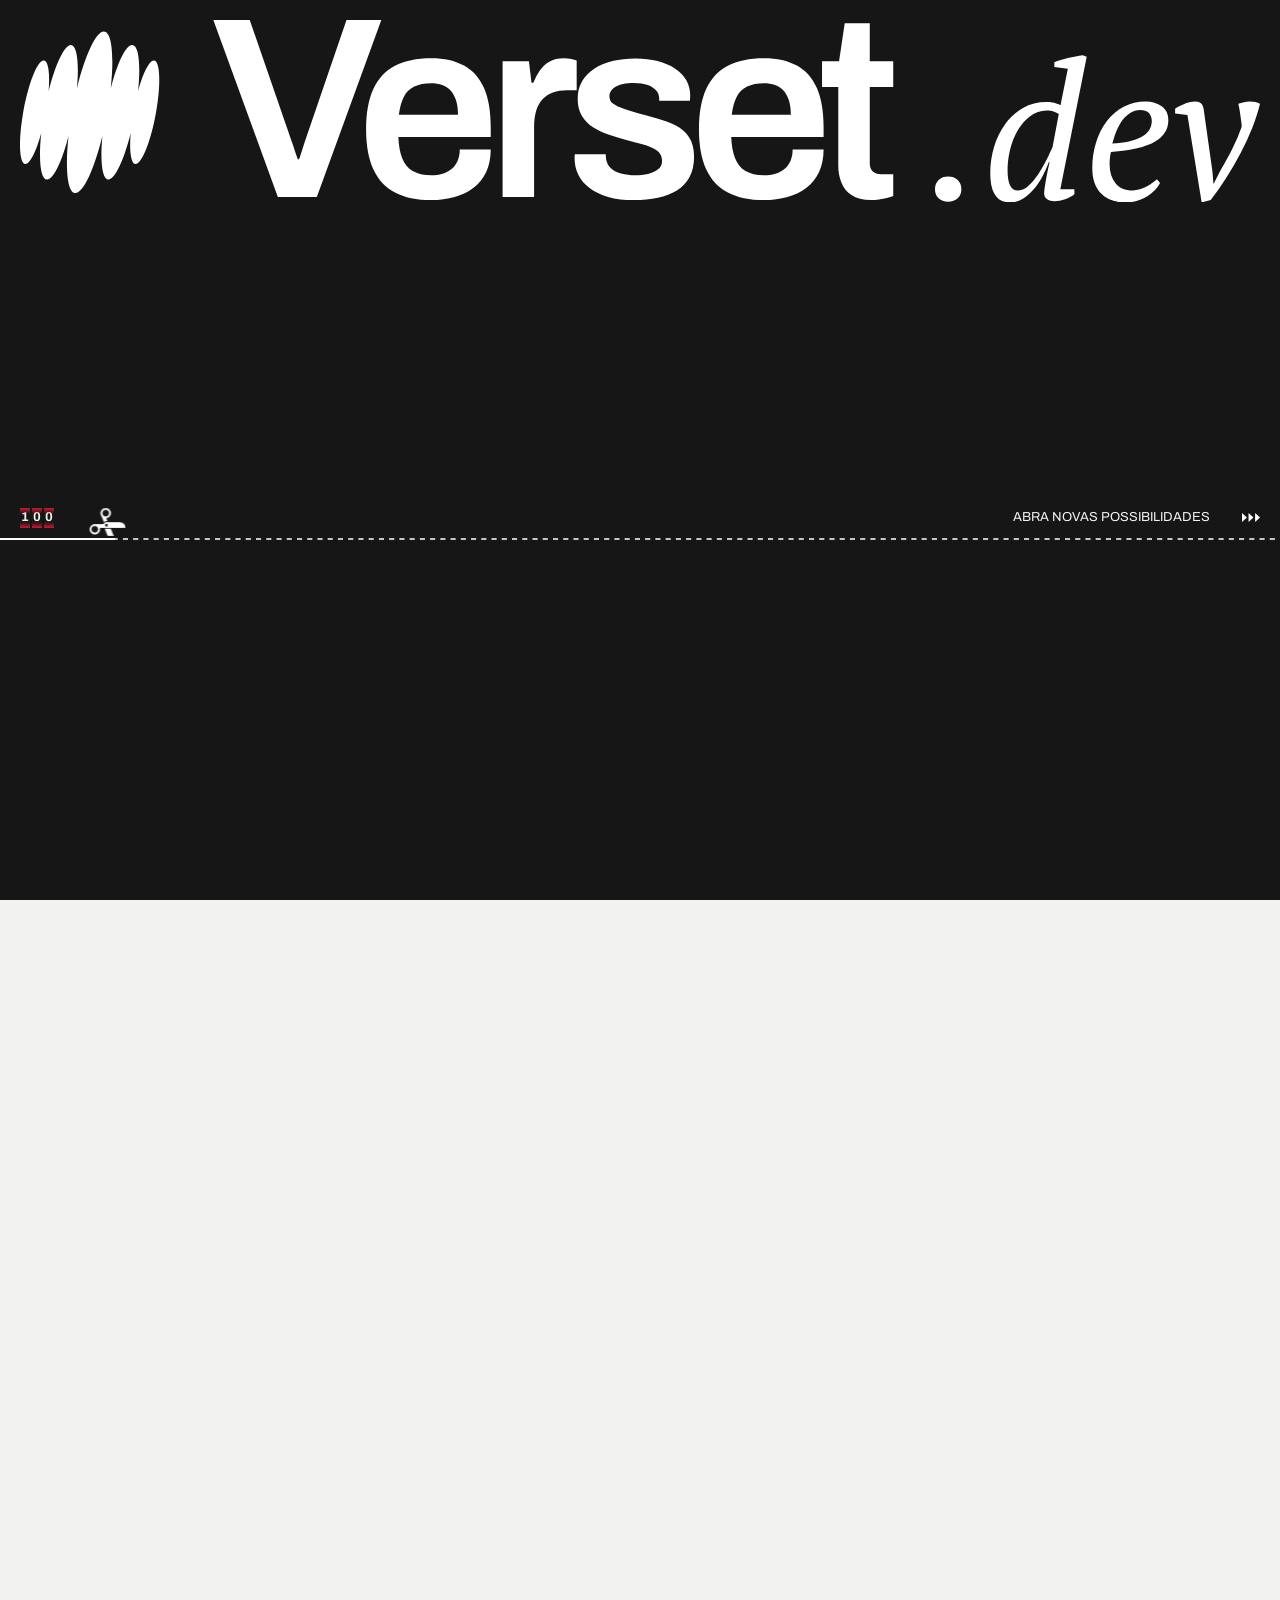
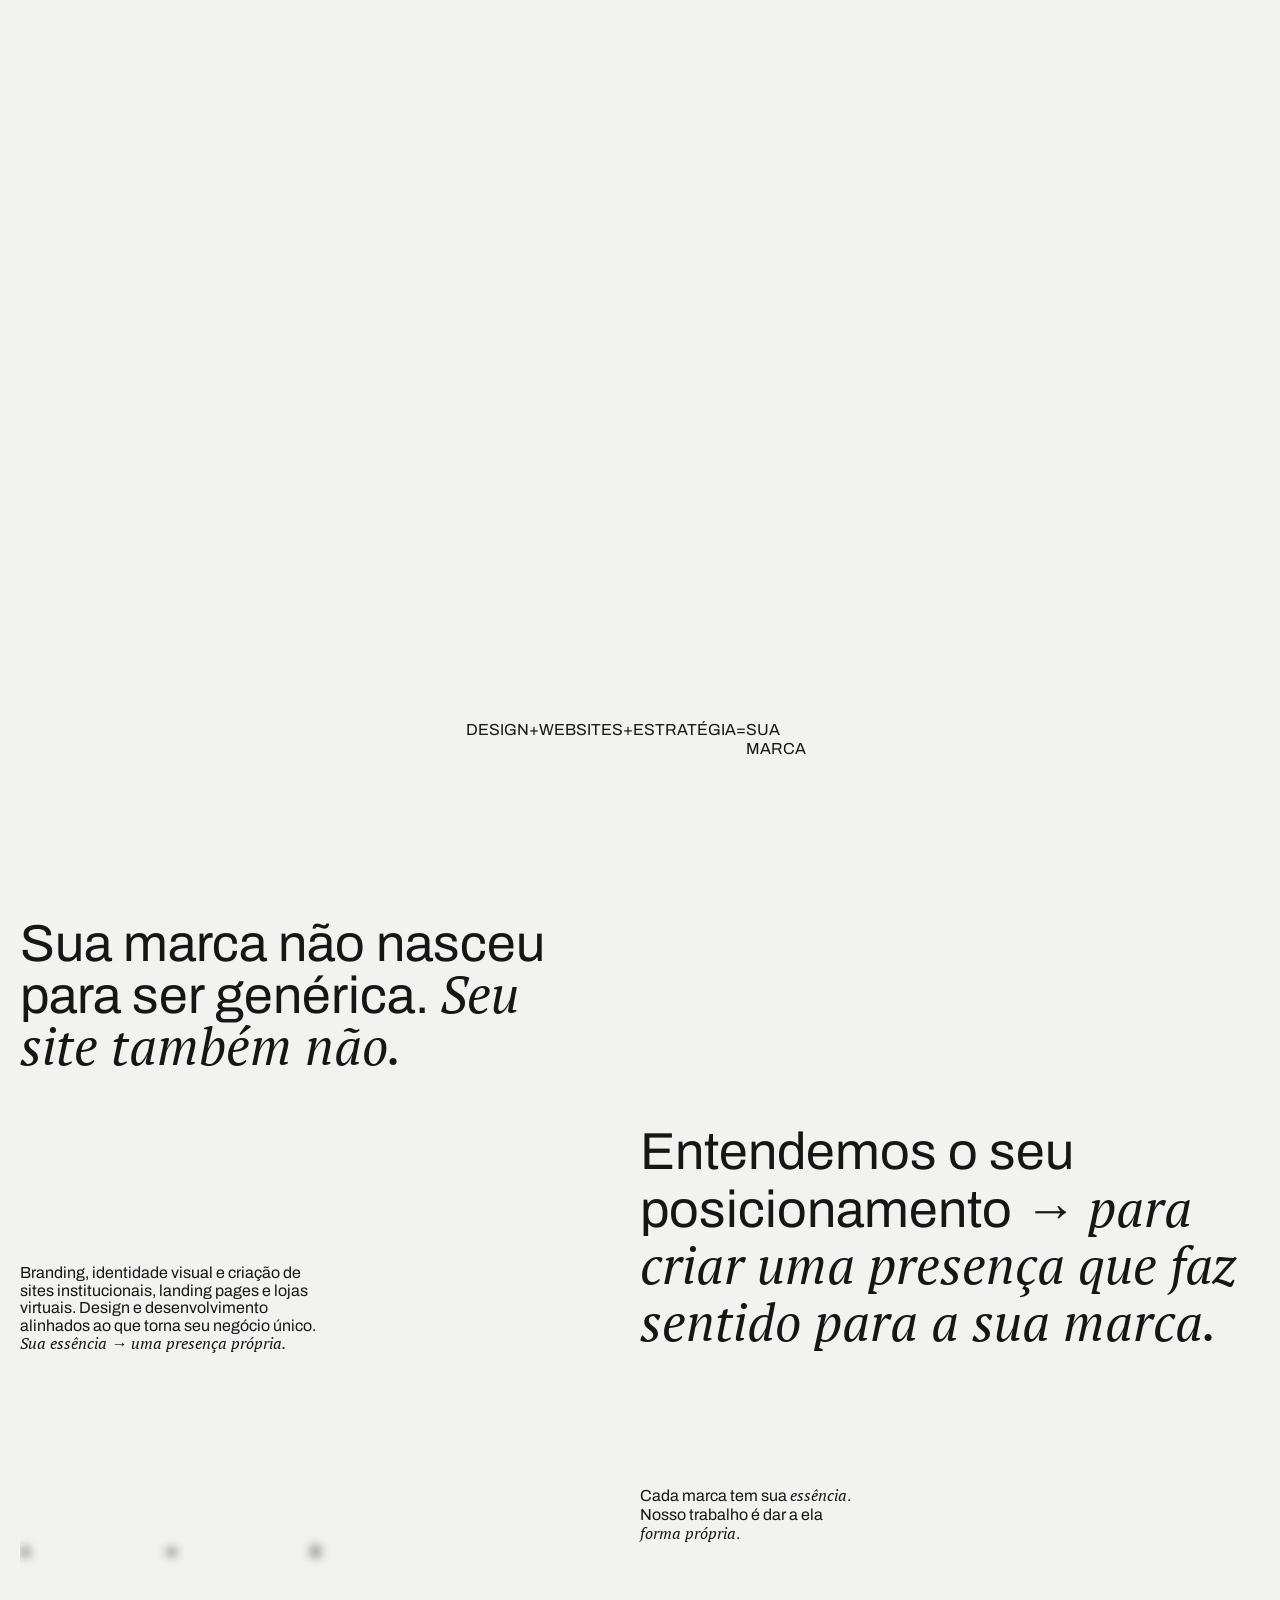
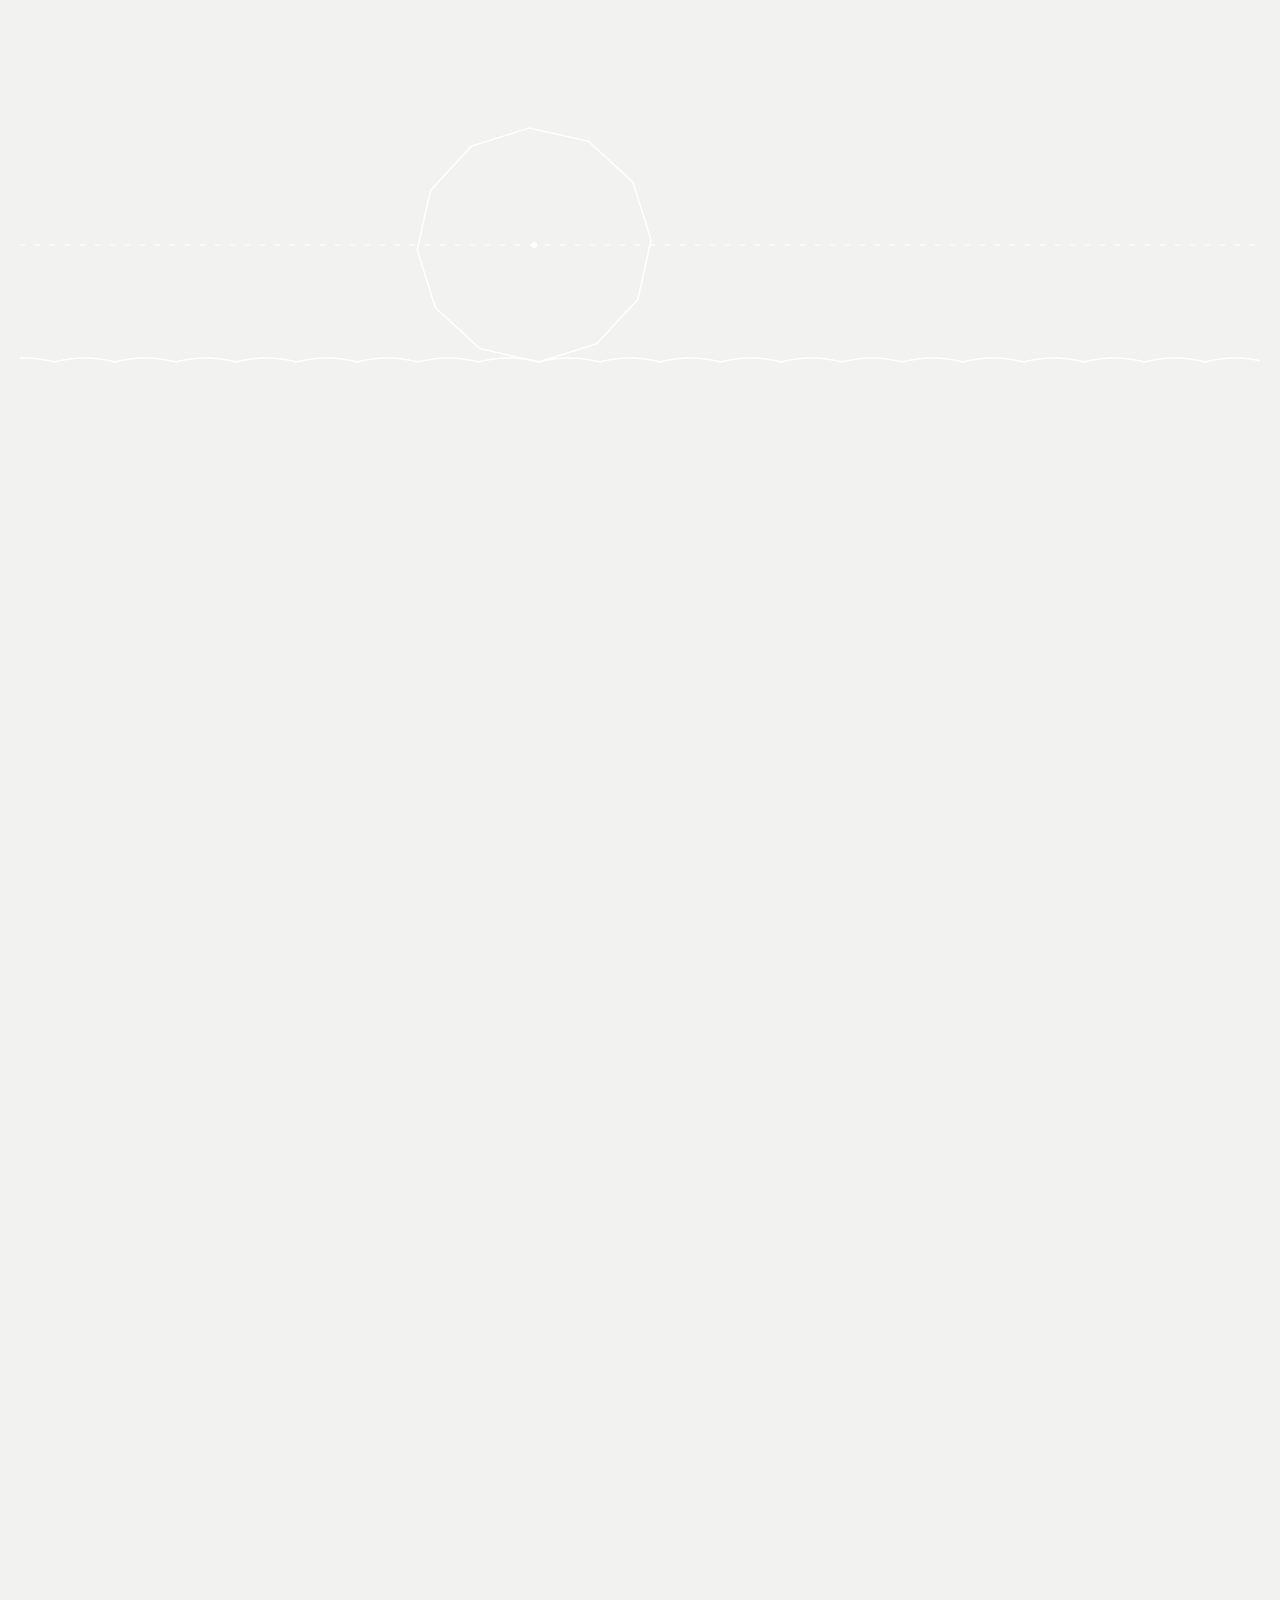
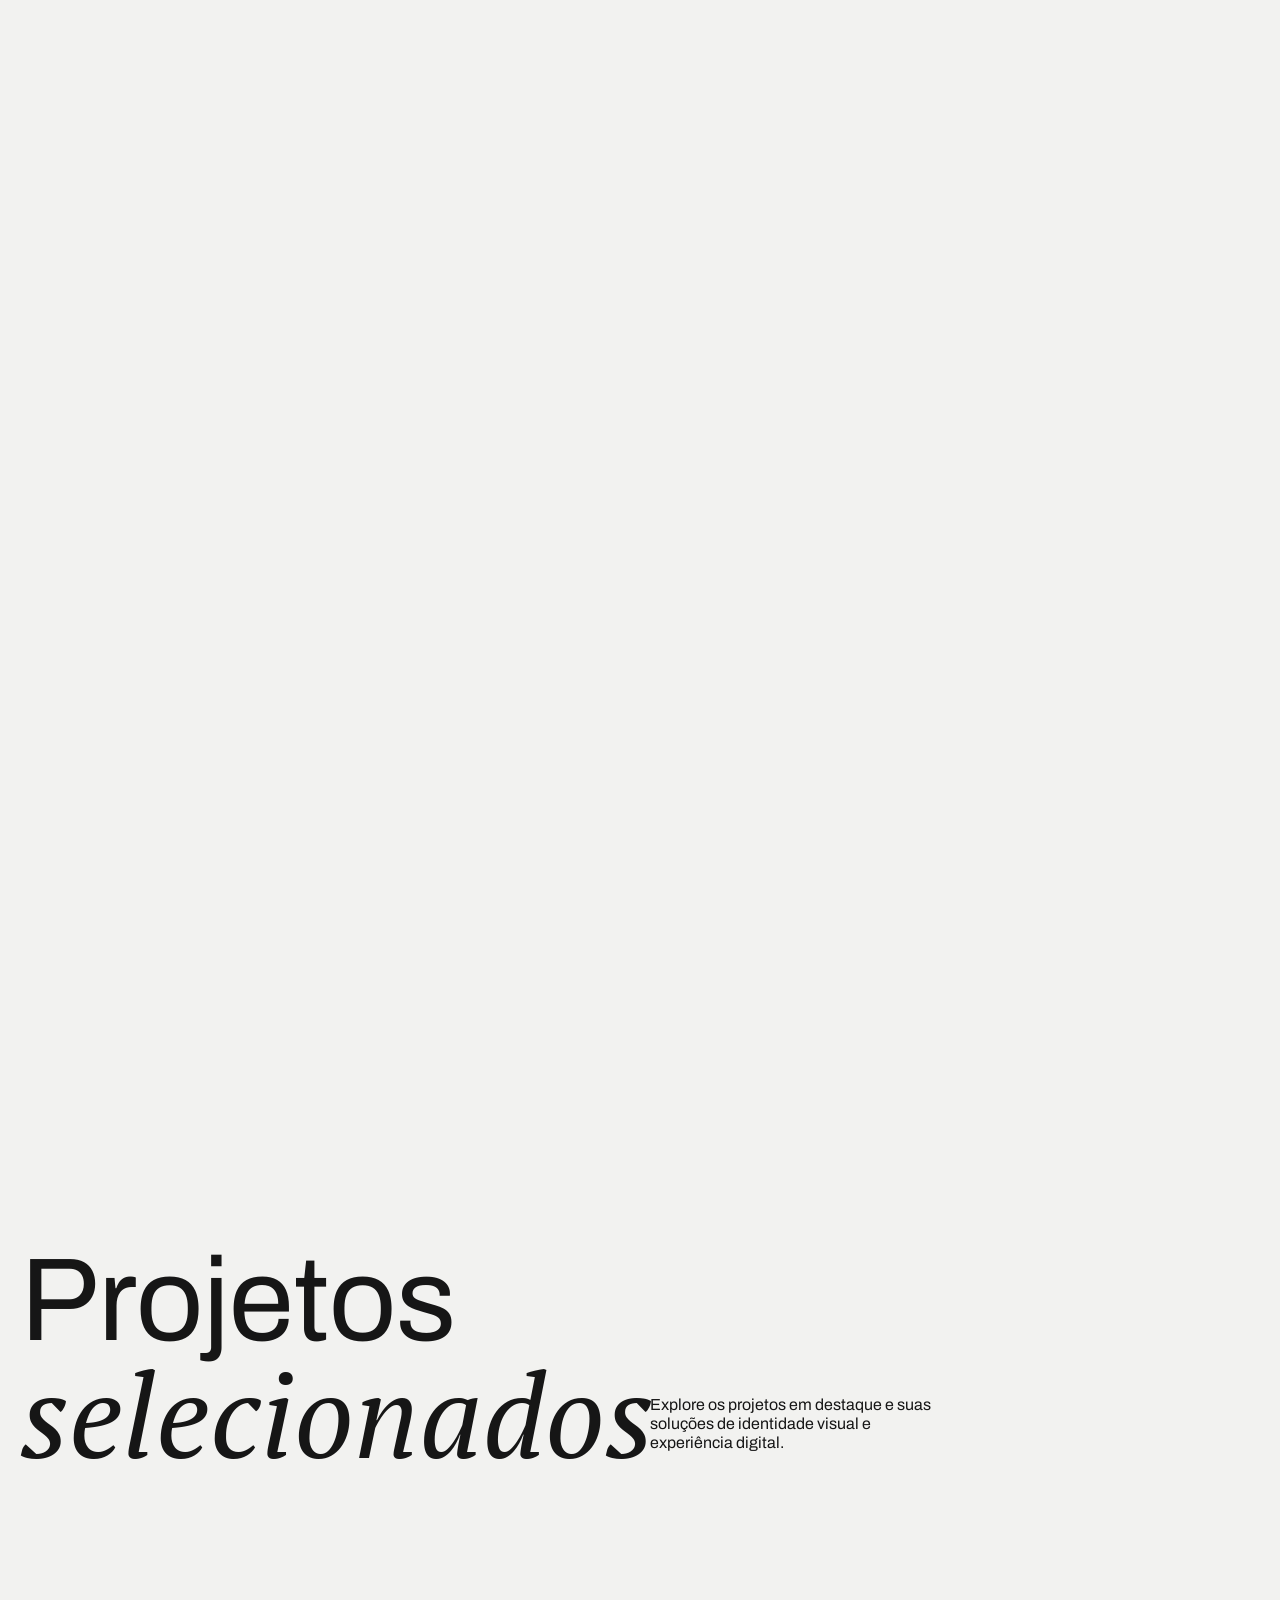
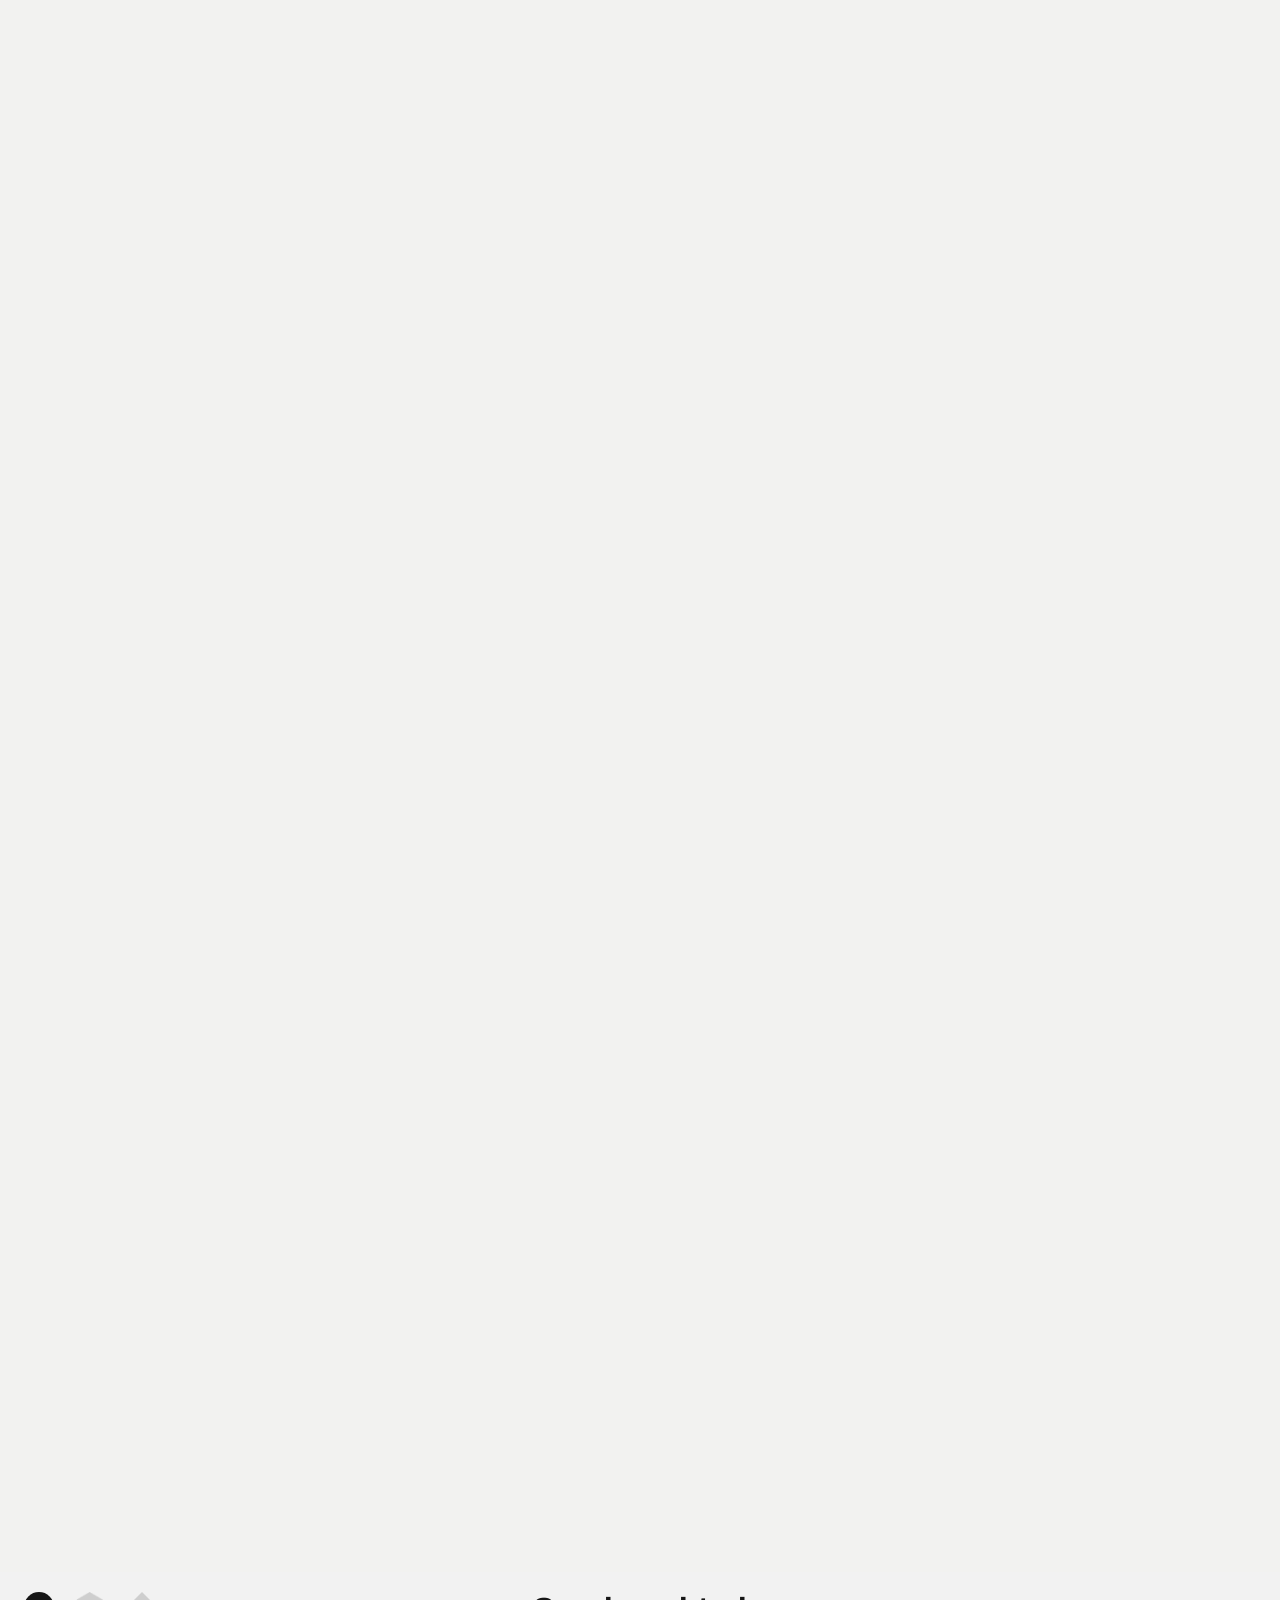
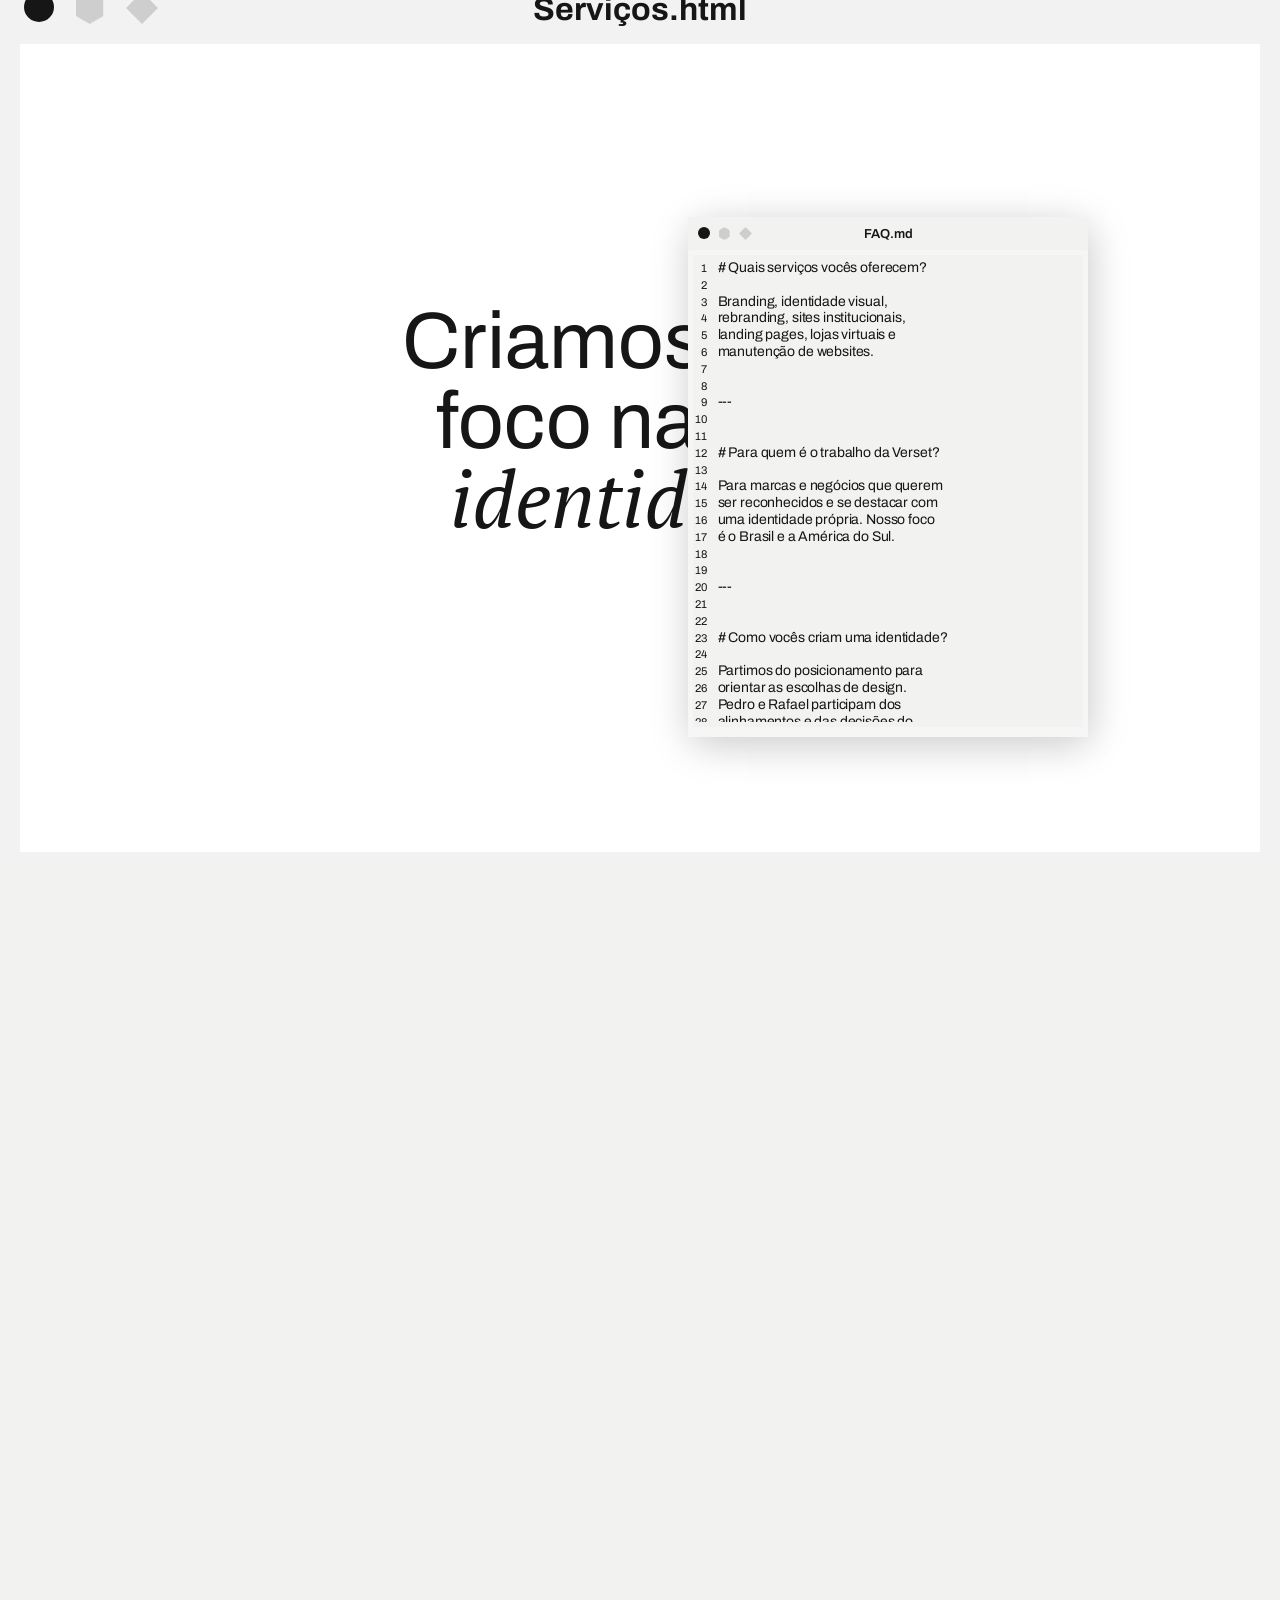
==== commit 564c897a: "att" ====
--- a/index.html
+++ b/index.html
@@ -1,4 +1,383 @@
-<!DOCTYPE html><!-- Last Published: Thu Oct 08 2026 09:54:50 GMT+0000 (Coordinated Universal Time) --><html data-wf-domain="neutomni.com" data-wf-page="696f937363525fd559c6eb04" data-wf-site="696f937263525fd559c6ea5f" lang="pt-BR"><head><meta charset="utf-8"/><link href="https://cdn.prod.website-files.com" rel="preconnect" crossorigin="anonymous"/><title>Branding, Identidade Visual e Criação de Sites | Verset.dev</title><meta content="Branding, identidade visual, rebranding e criação de sites para marcas que querem se destacar. Conheça a Verset.dev e peça um orçamento." name="description"/><meta content="Branding, Identidade Visual e Criação de Sites | Verset.dev" property="og:title"/><meta content="Branding, identidade visual, rebranding e criação de sites para marcas que querem se destacar. Conheça a Verset.dev e peça um orçamento." property="og:description"/><meta content="assets/verset-social.png" property="og:image"/><meta content="Branding, Identidade Visual e Criação de Sites | Verset.dev" name="twitter:title"/><meta content="Branding, identidade visual, rebranding e criação de sites para marcas que querem se destacar. Conheça a Verset.dev e peça um orçamento." name="twitter:description"/><meta property="og:type" content="website"/><meta content="summary_large_image" name="twitter:card"/><meta content="width=device-width, initial-scale=1" name="viewport"/><link href="ref/a2e9c1567f29.css" rel="stylesheet" type="text/css" crossorigin="anonymous"/><style>@media (min-width:992px) {html.w-mod-js:not(.w-mod-ix) [data-w-id="d3f2c984-d25a-191e-d7bb-c0a07bde4e27"] {-webkit-transform:translate3d(7%, 0, 0) scale3d(1, 1, 1) rotateX(0) rotateY(0) rotateZ(0) skew(0, 0);-moz-transform:translate3d(7%, 0, 0) scale3d(1, 1, 1) rotateX(0) rotateY(0) rotateZ(0) skew(0, 0);-ms-transform:translate3d(7%, 0, 0) scale3d(1, 1, 1) rotateX(0) rotateY(0) rotateZ(0) skew(0, 0);transform:translate3d(7%, 0, 0) scale3d(1, 1, 1) rotateX(0) rotateY(0) rotateZ(0) skew(0, 0);}html.w-mod-js:not(.w-mod-ix) [data-w-id="7d4f9dcc-6549-b507-19d7-07410c128d49"] {width:9%;}html.w-mod-js:not(.w-mod-ix) [data-w-id="42129b64-d98e-f20a-35c1-20c2af657d5f"] {height:60%;}html.w-mod-js:not(.w-mod-ix) [data-w-id="7596727f-c8f7-3e90-413e-7830a82cfcfd"] {height:40%;}html.w-mod-js:not(.w-mod-ix) [data-w-id="79be7187-fe5b-2aba-364a-ec7d5ae87a47"] {display:flex;}html.w-mod-js:not(.w-mod-ix) [data-w-id="f7490c53-434b-5812-0fe2-f196a27d21e4"] {opacity:1;}html.w-mod-js:not(.w-mod-ix) [data-w-id="bcf8cc3c-8939-f31a-ae5d-1c58653f263d"] {-webkit-transform:translate3d(-80vw, 0, 0) scale3d(1, 1, 1) rotateX(0) rotateY(0) rotateZ(0) skew(0, 0);-moz-transform:translate3d(-80vw, 0, 0) scale3d(1, 1, 1) rotateX(0) rotateY(0) rotateZ(0) skew(0, 0);-ms-transform:translate3d(-80vw, 0, 0) scale3d(1, 1, 1) rotateX(0) rotateY(0) rotateZ(0) skew(0, 0);transform:translate3d(-80vw, 0, 0) scale3d(1, 1, 1) rotateX(0) rotateY(0) rotateZ(0) skew(0, 0);}html.w-mod-js:not(.w-mod-ix) [data-w-id="df7e4af0-28c7-f737-afbb-cf14956a3ebe"] {-webkit-transform:translate3d(-80vw, 0, 0) scale3d(1, 1, 1) rotateX(0) rotateY(0) rotateZ(0) skew(0, 0);-moz-transform:translate3d(-80vw, 0, 0) scale3d(1, 1, 1) rotateX(0) rotateY(0) rotateZ(0) skew(0, 0);-ms-transform:translate3d(-80vw, 0, 0) scale3d(1, 1, 1) rotateX(0) rotateY(0) rotateZ(0) skew(0, 0);transform:translate3d(-80vw, 0, 0) scale3d(1, 1, 1) rotateX(0) rotateY(0) rotateZ(0) skew(0, 0);}html.w-mod-js:not(.w-mod-ix) [data-w-id="de2b13c8-6670-339d-5003-55eac92f9303"] {-webkit-transform:translate3d(-80vw, 0, 0) scale3d(1, 1, 1) rotateX(0) rotateY(0) rotateZ(0) skew(0, 0);-moz-transform:translate3d(-80vw, 0, 0) scale3d(1, 1, 1) rotateX(0) rotateY(0) rotateZ(0) skew(0, 0);-ms-transform:translate3d(-80vw, 0, 0) scale3d(1, 1, 1) rotateX(0) rotateY(0) rotateZ(0) skew(0, 0);transform:translate3d(-80vw, 0, 0) scale3d(1, 1, 1) rotateX(0) rotateY(0) rotateZ(0) skew(0, 0);}html.w-mod-js:not(.w-mod-ix) [data-w-id="7a87128d-1f3f-b972-6072-ac04981219ea"] {-webkit-transform:translate3d(-80vw, 0, 0) scale3d(1, 1, 1) rotateX(0) rotateY(0) rotateZ(0) skew(0, 0);-moz-transform:translate3d(-80vw, 0, 0) scale3d(1, 1, 1) rotateX(0) rotateY(0) rotateZ(0) skew(0, 0);-ms-transform:translate3d(-80vw, 0, 0) scale3d(1, 1, 1) rotateX(0) rotateY(0) rotateZ(0) skew(0, 0);transform:translate3d(-80vw, 0, 0) scale3d(1, 1, 1) rotateX(0) rotateY(0) rotateZ(0) skew(0, 0);}html.w-mod-js:not(.w-mod-ix) [data-w-id="904d694a-462d-6a1c-5c6e-17cae43dbfa7"] {-webkit-transform:translate3d(-80vw, 0, 0) scale3d(1, 1, 1) rotateX(0) rotateY(0) rotateZ(0) skew(0, 0);-moz-transform:translate3d(-80vw, 0, 0) scale3d(1, 1, 1) rotateX(0) rotateY(0) rotateZ(0) skew(0, 0);-ms-transform:translate3d(-80vw, 0, 0) scale3d(1, 1, 1) rotateX(0) rotateY(0) rotateZ(0) skew(0, 0);transform:translate3d(-80vw, 0, 0) scale3d(1, 1, 1) rotateX(0) rotateY(0) rotateZ(0) skew(0, 0);}html.w-mod-js:not(.w-mod-ix) [data-w-id="6456ac05-5dd3-8471-2ad6-2acad6aeb596"] {-webkit-transform:translate3d(0, 400%, 0) scale3d(1, 1, 1) rotateX(0) rotateY(0) rotateZ(0) skew(0, 0);-moz-transform:translate3d(0, 400%, 0) scale3d(1, 1, 1) rotateX(0) rotateY(0) rotateZ(0) skew(0, 0);-ms-transform:translate3d(0, 400%, 0) scale3d(1, 1, 1) rotateX(0) rotateY(0) rotateZ(0) skew(0, 0);transform:translate3d(0, 400%, 0) scale3d(1, 1, 1) rotateX(0) rotateY(0) rotateZ(0) skew(0, 0);filter: blur(15px);}html.w-mod-js:not(.w-mod-ix) [data-w-id="a4a669f2-7808-b757-f64a-69a2ff5ef6dd"] {-webkit-transform:translate3d(0, 300%, 0) scale3d(1, 1, 1) rotateX(0) rotateY(0) rotateZ(0) skew(0, 0);-moz-transform:translate3d(0, 300%, 0) scale3d(1, 1, 1) rotateX(0) rotateY(0) rotateZ(0) skew(0, 0);-ms-transform:translate3d(0, 300%, 0) scale3d(1, 1, 1) rotateX(0) rotateY(0) rotateZ(0) skew(0, 0);transform:translate3d(0, 300%, 0) scale3d(1, 1, 1) rotateX(0) rotateY(0) rotateZ(0) skew(0, 0);filter: blur(15px);}html.w-mod-js:not(.w-mod-ix) [data-w-id="f6abf0eb-d7ab-22b1-7e48-ce28c2b78655"] {-webkit-transform:translate3d(0, 100%, 0) scale3d(1, 1, 1) rotateX(0) rotateY(0) rotateZ(0) skew(0, 0);-moz-transform:translate3d(0, 100%, 0) scale3d(1, 1, 1) rotateX(0) rotateY(0) rotateZ(0) skew(0, 0);-ms-transform:translate3d(0, 100%, 0) scale3d(1, 1, 1) rotateX(0) rotateY(0) rotateZ(0) skew(0, 0);transform:translate3d(0, 100%, 0) scale3d(1, 1, 1) rotateX(0) rotateY(0) rotateZ(0) skew(0, 0);filter: blur(15px);}}@media (max-width:991px) and (min-width:768px) {html.w-mod-js:not(.w-mod-ix) [data-w-id="d3f2c984-d25a-191e-d7bb-c0a07bde4e27"] {-webkit-transform:translate3d(0%, 0, 0) scale3d(1, 1, 1) rotateX(0) rotateY(0) rotateZ(0) skew(0, 0);-moz-transform:translate3d(0%, 0, 0) scale3d(1, 1, 1) rotateX(0) rotateY(0) rotateZ(0) skew(0, 0);-ms-transform:translate3d(0%, 0, 0) scale3d(1, 1, 1) rotateX(0) rotateY(0) rotateZ(0) skew(0, 0);transform:translate3d(0%, 0, 0) scale3d(1, 1, 1) rotateX(0) rotateY(0) rotateZ(0) skew(0, 0);}html.w-mod-js:not(.w-mod-ix) [data-w-id="7d4f9dcc-6549-b507-19d7-07410c128d49"] {width:3%;}html.w-mod-js:not(.w-mod-ix) [data-w-id="42129b64-d98e-f20a-35c1-20c2af657d5f"] {height:60%;}html.w-mod-js:not(.w-mod-ix) [data-w-id="7596727f-c8f7-3e90-413e-7830a82cfcfd"] {height:40%;}html.w-mod-js:not(.w-mod-ix) [data-w-id="79be7187-fe5b-2aba-364a-ec7d5ae87a47"] {display:flex;}html.w-mod-js:not(.w-mod-ix) [data-w-id="f7490c53-434b-5812-0fe2-f196a27d21e4"] {opacity:1;}html.w-mod-js:not(.w-mod-ix) [data-w-id="bcf8cc3c-8939-f31a-ae5d-1c58653f263d"] {-webkit-transform:translate3d(-80vw, 0, 0) scale3d(1, 1, 1) rotateX(0) rotateY(0) rotateZ(0) skew(0, 0);-moz-transform:translate3d(-80vw, 0, 0) scale3d(1, 1, 1) rotateX(0) rotateY(0) rotateZ(0) skew(0, 0);-ms-transform:translate3d(-80vw, 0, 0) scale3d(1, 1, 1) rotateX(0) rotateY(0) rotateZ(0) skew(0, 0);transform:translate3d(-80vw, 0, 0) scale3d(1, 1, 1) rotateX(0) rotateY(0) rotateZ(0) skew(0, 0);}html.w-mod-js:not(.w-mod-ix) [data-w-id="df7e4af0-28c7-f737-afbb-cf14956a3ebe"] {-webkit-transform:translate3d(-80vw, 0, 0) scale3d(1, 1, 1) rotateX(0) rotateY(0) rotateZ(0) skew(0, 0);-moz-transform:translate3d(-80vw, 0, 0) scale3d(1, 1, 1) rotateX(0) rotateY(0) rotateZ(0) skew(0, 0);-ms-transform:translate3d(-80vw, 0, 0) scale3d(1, 1, 1) rotateX(0) rotateY(0) rotateZ(0) skew(0, 0);transform:translate3d(-80vw, 0, 0) scale3d(1, 1, 1) rotateX(0) rotateY(0) rotateZ(0) skew(0, 0);}html.w-mod-js:not(.w-mod-ix) [data-w-id="de2b13c8-6670-339d-5003-55eac92f9303"] {-webkit-transform:translate3d(-80vw, 0, 0) scale3d(1, 1, 1) rotateX(0) rotateY(0) rotateZ(0) skew(0, 0);-moz-transform:translate3d(-80vw, 0, 0) scale3d(1, 1, 1) rotateX(0) rotateY(0) rotateZ(0) skew(0, 0);-ms-transform:translate3d(-80vw, 0, 0) scale3d(1, 1, 1) rotateX(0) rotateY(0) rotateZ(0) skew(0, 0);transform:translate3d(-80vw, 0, 0) scale3d(1, 1, 1) rotateX(0) rotateY(0) rotateZ(0) skew(0, 0);}html.w-mod-js:not(.w-mod-ix) [data-w-id="7a87128d-1f3f-b972-6072-ac04981219ea"] {-webkit-transform:translate3d(-80vw, 0, 0) scale3d(1, 1, 1) rotateX(0) rotateY(0) rotateZ(0) skew(0, 0);-moz-transform:translate3d(-80vw, 0, 0) scale3d(1, 1, 1) rotateX(0) rotateY(0) rotateZ(0) skew(0, 0);-ms-transform:translate3d(-80vw, 0, 0) scale3d(1, 1, 1) rotateX(0) rotateY(0) rotateZ(0) skew(0, 0);transform:translate3d(-80vw, 0, 0) scale3d(1, 1, 1) rotateX(0) rotateY(0) rotateZ(0) skew(0, 0);}html.w-mod-js:not(.w-mod-ix) [data-w-id="904d694a-462d-6a1c-5c6e-17cae43dbfa7"] {-webkit-transform:translate3d(-80vw, 0, 0) scale3d(1, 1, 1) rotateX(0) rotateY(0) rotateZ(0) skew(0, 0);-moz-transform:translate3d(-80vw, 0, 0) scale3d(1, 1, 1) rotateX(0) rotateY(0) rotateZ(0) skew(0, 0);-ms-transform:translate3d(-80vw, 0, 0) scale3d(1, 1, 1) rotateX(0) rotateY(0) rotateZ(0) skew(0, 0);transform:translate3d(-80vw, 0, 0) scale3d(1, 1, 1) rotateX(0) rotateY(0) rotateZ(0) skew(0, 0);}html.w-mod-js:not(.w-mod-ix) [data-w-id="35805d4a-5263-cde3-b8a1-73b6e034dddc"] {opacity:0;}html.w-mod-js:not(.w-mod-ix) [data-w-id="9f37864e-919e-6f42-fc2f-2be6df9e4787"] {opacity:0;}html.w-mod-js:not(.w-mod-ix) [data-w-id="ded5515b-d5a1-d891-a922-461a850ae7b6"] {display:none;}html.w-mod-js:not(.w-mod-ix) [data-w-id="99adb4e0-2b5c-afcf-d755-5227c2a04e24"] {width:100%;height:0%;}html.w-mod-js:not(.w-mod-ix) [data-w-id="a6df3031-2eea-04bf-a166-ec7e1c32cfc4"] {width:100%;height:0%;}}@media (max-width:767px) and (min-width:480px) {html.w-mod-js:not(.w-mod-ix) [data-w-id="d3f2c984-d25a-191e-d7bb-c0a07bde4e27"] {-webkit-transform:translate3d(0%, 0, 0) scale3d(1, 1, 1) rotateX(0) rotateY(0) rotateZ(0) skew(0, 0);-moz-transform:translate3d(0%, 0, 0) scale3d(1, 1, 1) rotateX(0) rotateY(0) rotateZ(0) skew(0, 0);-ms-transform:translate3d(0%, 0, 0) scale3d(1, 1, 1) rotateX(0) rotateY(0) rotateZ(0) skew(0, 0);transform:translate3d(0%, 0, 0) scale3d(1, 1, 1) rotateX(0) rotateY(0) rotateZ(0) skew(0, 0);}html.w-mod-js:not(.w-mod-ix) [data-w-id="7d4f9dcc-6549-b507-19d7-07410c128d49"] {width:5%;}html.w-mod-js:not(.w-mod-ix) [data-w-id="42129b64-d98e-f20a-35c1-20c2af657d5f"] {height:60%;}html.w-mod-js:not(.w-mod-ix) [data-w-id="7596727f-c8f7-3e90-413e-7830a82cfcfd"] {height:40%;}html.w-mod-js:not(.w-mod-ix) [data-w-id="79be7187-fe5b-2aba-364a-ec7d5ae87a47"] {display:flex;}html.w-mod-js:not(.w-mod-ix) [data-w-id="f7490c53-434b-5812-0fe2-f196a27d21e4"] {opacity:1;}html.w-mod-js:not(.w-mod-ix) [data-w-id="bcf8cc3c-8939-f31a-ae5d-1c58653f263d"] {-webkit-transform:translate3d(-70vw, 0, 0) scale3d(1, 1, 1) rotateX(0) rotateY(0) rotateZ(0) skew(0, 0);-moz-transform:translate3d(-70vw, 0, 0) scale3d(1, 1, 1) rotateX(0) rotateY(0) rotateZ(0) skew(0, 0);-ms-transform:translate3d(-70vw, 0, 0) scale3d(1, 1, 1) rotateX(0) rotateY(0) rotateZ(0) skew(0, 0);transform:translate3d(-70vw, 0, 0) scale3d(1, 1, 1) rotateX(0) rotateY(0) rotateZ(0) skew(0, 0);}html.w-mod-js:not(.w-mod-ix) [data-w-id="df7e4af0-28c7-f737-afbb-cf14956a3ebe"] {-webkit-transform:translate3d(-70vw, 0, 0) scale3d(1, 1, 1) rotateX(0) rotateY(0) rotateZ(0) skew(0, 0);-moz-transform:translate3d(-70vw, 0, 0) scale3d(1, 1, 1) rotateX(0) rotateY(0) rotateZ(0) skew(0, 0);-ms-transform:translate3d(-70vw, 0, 0) scale3d(1, 1, 1) rotateX(0) rotateY(0) rotateZ(0) skew(0, 0);transform:translate3d(-70vw, 0, 0) scale3d(1, 1, 1) rotateX(0) rotateY(0) rotateZ(0) skew(0, 0);}html.w-mod-js:not(.w-mod-ix) [data-w-id="de2b13c8-6670-339d-5003-55eac92f9303"] {-webkit-transform:translate3d(-70vw, 0, 0) scale3d(1, 1, 1) rotateX(0) rotateY(0) rotateZ(0) skew(0, 0);-moz-transform:translate3d(-70vw, 0, 0) scale3d(1, 1, 1) rotateX(0) rotateY(0) rotateZ(0) skew(0, 0);-ms-transform:translate3d(-70vw, 0, 0) scale3d(1, 1, 1) rotateX(0) rotateY(0) rotateZ(0) skew(0, 0);transform:translate3d(-70vw, 0, 0) scale3d(1, 1, 1) rotateX(0) rotateY(0) rotateZ(0) skew(0, 0);}html.w-mod-js:not(.w-mod-ix) [data-w-id="7a87128d-1f3f-b972-6072-ac04981219ea"] {-webkit-transform:translate3d(-70vw, 0, 0) scale3d(1, 1, 1) rotateX(0) rotateY(0) rotateZ(0) skew(0, 0);-moz-transform:translate3d(-70vw, 0, 0) scale3d(1, 1, 1) rotateX(0) rotateY(0) rotateZ(0) skew(0, 0);-ms-transform:translate3d(-70vw, 0, 0) scale3d(1, 1, 1) rotateX(0) rotateY(0) rotateZ(0) skew(0, 0);transform:translate3d(-70vw, 0, 0) scale3d(1, 1, 1) rotateX(0) rotateY(0) rotateZ(0) skew(0, 0);}html.w-mod-js:not(.w-mod-ix) [data-w-id="904d694a-462d-6a1c-5c6e-17cae43dbfa7"] {-webkit-transform:translate3d(-70vw, 0, 0) scale3d(1, 1, 1) rotateX(0) rotateY(0) rotateZ(0) skew(0, 0);-moz-transform:translate3d(-70vw, 0, 0) scale3d(1, 1, 1) rotateX(0) rotateY(0) rotateZ(0) skew(0, 0);-ms-transform:translate3d(-70vw, 0, 0) scale3d(1, 1, 1) rotateX(0) rotateY(0) rotateZ(0) skew(0, 0);transform:translate3d(-70vw, 0, 0) scale3d(1, 1, 1) rotateX(0) rotateY(0) rotateZ(0) skew(0, 0);}html.w-mod-js:not(.w-mod-ix) [data-w-id="35805d4a-5263-cde3-b8a1-73b6e034dddc"] {opacity:0;}html.w-mod-js:not(.w-mod-ix) [data-w-id="9f37864e-919e-6f42-fc2f-2be6df9e4787"] {opacity:0;}html.w-mod-js:not(.w-mod-ix) [data-w-id="ded5515b-d5a1-d891-a922-461a850ae7b6"] {display:none;}html.w-mod-js:not(.w-mod-ix) [data-w-id="99adb4e0-2b5c-afcf-d755-5227c2a04e24"] {width:100%;height:0%;}html.w-mod-js:not(.w-mod-ix) [data-w-id="a6df3031-2eea-04bf-a166-ec7e1c32cfc4"] {width:100%;height:0%;}}@media (max-width:479px) {html.w-mod-js:not(.w-mod-ix) [data-w-id="d3f2c984-d25a-191e-d7bb-c0a07bde4e27"] {-webkit-transform:translate3d(0%, 0, 0) scale3d(1, 1, 1) rotateX(0) rotateY(0) rotateZ(0) skew(0, 0);-moz-transform:translate3d(0%, 0, 0) scale3d(1, 1, 1) rotateX(0) rotateY(0) rotateZ(0) skew(0, 0);-ms-transform:translate3d(0%, 0, 0) scale3d(1, 1, 1) rotateX(0) rotateY(0) rotateZ(0) skew(0, 0);transform:translate3d(0%, 0, 0) scale3d(1, 1, 1) rotateX(0) rotateY(0) rotateZ(0) skew(0, 0);}html.w-mod-js:not(.w-mod-ix) [data-w-id="7d4f9dcc-6549-b507-19d7-07410c128d49"] {width:5%;}html.w-mod-js:not(.w-mod-ix) [data-w-id="42129b64-d98e-f20a-35c1-20c2af657d5f"] {height:60%;}html.w-mod-js:not(.w-mod-ix) [data-w-id="7596727f-c8f7-3e90-413e-7830a82cfcfd"] {height:40%;}html.w-mod-js:not(.w-mod-ix) [data-w-id="79be7187-fe5b-2aba-364a-ec7d5ae87a47"] {display:flex;}html.w-mod-js:not(.w-mod-ix) [data-w-id="f7490c53-434b-5812-0fe2-f196a27d21e4"] {opacity:1;}html.w-mod-js:not(.w-mod-ix) [data-w-id="bcf8cc3c-8939-f31a-ae5d-1c58653f263d"] {-webkit-transform:translate3d(-70vw, 0, 0) scale3d(1, 1, 1) rotateX(0) rotateY(0) rotateZ(0) skew(0, 0);-moz-transform:translate3d(-70vw, 0, 0) scale3d(1, 1, 1) rotateX(0) rotateY(0) rotateZ(0) skew(0, 0);-ms-transform:translate3d(-70vw, 0, 0) scale3d(1, 1, 1) rotateX(0) rotateY(0) rotateZ(0) skew(0, 0);transform:translate3d(-70vw, 0, 0) scale3d(1, 1, 1) rotateX(0) rotateY(0) rotateZ(0) skew(0, 0);}html.w-mod-js:not(.w-mod-ix) [data-w-id="df7e4af0-28c7-f737-afbb-cf14956a3ebe"] {-webkit-transform:translate3d(-70vw, 0, 0) scale3d(1, 1, 1) rotateX(0) rotateY(0) rotateZ(0) skew(0, 0);-moz-transform:translate3d(-70vw, 0, 0) scale3d(1, 1, 1) rotateX(0) rotateY(0) rotateZ(0) skew(0, 0);-ms-transform:translate3d(-70vw, 0, 0) scale3d(1, 1, 1) rotateX(0) rotateY(0) rotateZ(0) skew(0, 0);transform:translate3d(-70vw, 0, 0) scale3d(1, 1, 1) rotateX(0) rotateY(0) rotateZ(0) skew(0, 0);}html.w-mod-js:not(.w-mod-ix) [data-w-id="de2b13c8-6670-339d-5003-55eac92f9303"] {-webkit-transform:translate3d(-70vw, 0, 0) scale3d(1, 1, 1) rotateX(0) rotateY(0) rotateZ(0) skew(0, 0);-moz-transform:translate3d(-70vw, 0, 0) scale3d(1, 1, 1) rotateX(0) rotateY(0) rotateZ(0) skew(0, 0);-ms-transform:translate3d(-70vw, 0, 0) scale3d(1, 1, 1) rotateX(0) rotateY(0) rotateZ(0) skew(0, 0);transform:translate3d(-70vw, 0, 0) scale3d(1, 1, 1) rotateX(0) rotateY(0) rotateZ(0) skew(0, 0);}html.w-mod-js:not(.w-mod-ix) [data-w-id="7a87128d-1f3f-b972-6072-ac04981219ea"] {-webkit-transform:translate3d(-70vw, 0, 0) scale3d(1, 1, 1) rotateX(0) rotateY(0) rotateZ(0) skew(0, 0);-moz-transform:translate3d(-70vw, 0, 0) scale3d(1, 1, 1) rotateX(0) rotateY(0) rotateZ(0) skew(0, 0);-ms-transform:translate3d(-70vw, 0, 0) scale3d(1, 1, 1) rotateX(0) rotateY(0) rotateZ(0) skew(0, 0);transform:translate3d(-70vw, 0, 0) scale3d(1, 1, 1) rotateX(0) rotateY(0) rotateZ(0) skew(0, 0);}html.w-mod-js:not(.w-mod-ix) [data-w-id="904d694a-462d-6a1c-5c6e-17cae43dbfa7"] {-webkit-transform:translate3d(-70vw, 0, 0) scale3d(1, 1, 1) rotateX(0) rotateY(0) rotateZ(0) skew(0, 0);-moz-transform:translate3d(-70vw, 0, 0) scale3d(1, 1, 1) rotateX(0) rotateY(0) rotateZ(0) skew(0, 0);-ms-transform:translate3d(-70vw, 0, 0) scale3d(1, 1, 1) rotateX(0) rotateY(0) rotateZ(0) skew(0, 0);transform:translate3d(-70vw, 0, 0) scale3d(1, 1, 1) rotateX(0) rotateY(0) rotateZ(0) skew(0, 0);}html.w-mod-js:not(.w-mod-ix) [data-w-id="35805d4a-5263-cde3-b8a1-73b6e034dddc"] {opacity:0;}html.w-mod-js:not(.w-mod-ix) [data-w-id="9f37864e-919e-6f42-fc2f-2be6df9e4787"] {opacity:0;}html.w-mod-js:not(.w-mod-ix) [data-w-id="ded5515b-d5a1-d891-a922-461a850ae7b6"] {display:none;}html.w-mod-js:not(.w-mod-ix) [data-w-id="99adb4e0-2b5c-afcf-d755-5227c2a04e24"] {width:100%;height:0%;}html.w-mod-js:not(.w-mod-ix) [data-w-id="a6df3031-2eea-04bf-a166-ec7e1c32cfc4"] {width:100%;height:0%;}}</style><script type="text/javascript">!function(o,c){var n=c.documentElement,t=" w-mod-";n.className+=t+"js",("ontouchstart"in o||o.DocumentTouch&&c instanceof DocumentTouch)&&(n.className+=t+"touch")}(window,document);</script><link rel="icon" type="image/svg+xml" href="assets/symbol.svg"><link rel="icon" type="image/svg+xml" href="assets/symbol.svg"><link rel="icon" type="image/svg+xml" href="assets/symbol.svg"><link rel="icon" type="image/svg+xml" href="assets/symbol.svg"><link rel="icon" type="image/svg+xml" href="assets/symbol.svg"><link rel="icon" type="image/svg+xml" href="assets/symbol.svg"><script type="application/ld+json">{
+<!DOCTYPE html><!-- Last Published: Thu Oct 08 2026 09:54:50 GMT+0000 (Coordinated Universal Time) -->
+<html data-wf-domain="neutomni.com" data-wf-page="696f937363525fd559c6eb04" data-wf-site="696f937263525fd559c6ea5f"
+  lang="pt-BR">
+
+<head>
+  <meta charset="utf-8" />
+  <link href="https://cdn.prod.website-files.com" rel="preconnect" crossorigin="anonymous" />
+  <title>Branding, Identidade Visual e Criação de Sites | Verset.dev</title>
+  <meta
+    content="Branding, identidade visual, rebranding e criação de sites para marcas que querem se destacar. Conheça a Verset.dev e peça um orçamento."
+    name="description" />
+  <meta content="Branding, Identidade Visual e Criação de Sites | Verset.dev" property="og:title" />
+  <meta
+    content="Branding, identidade visual, rebranding e criação de sites para marcas que querem se destacar. Conheça a Verset.dev e peça um orçamento."
+    property="og:description" />
+  <meta content="assets/verset-social.png" property="og:image" />
+  <meta content="Branding, Identidade Visual e Criação de Sites | Verset.dev" name="twitter:title" />
+  <meta
+    content="Branding, identidade visual, rebranding e criação de sites para marcas que querem se destacar. Conheça a Verset.dev e peça um orçamento."
+    name="twitter:description" />
+  <meta property="og:type" content="website" />
+  <meta content="summary_large_image" name="twitter:card" />
+  <meta content="width=device-width, initial-scale=1" name="viewport" />
+  <link href="ref/a2e9c1567f29.css" rel="stylesheet" type="text/css" crossorigin="anonymous" />
+  <style>
+    @media (min-width:992px) {
+      html.w-mod-js:not(.w-mod-ix) [data-w-id="d3f2c984-d25a-191e-d7bb-c0a07bde4e27"] {
+        -webkit-transform: translate3d(7%, 0, 0) scale3d(1, 1, 1) rotateX(0) rotateY(0) rotateZ(0) skew(0, 0);
+        -moz-transform: translate3d(7%, 0, 0) scale3d(1, 1, 1) rotateX(0) rotateY(0) rotateZ(0) skew(0, 0);
+        -ms-transform: translate3d(7%, 0, 0) scale3d(1, 1, 1) rotateX(0) rotateY(0) rotateZ(0) skew(0, 0);
+        transform: translate3d(7%, 0, 0) scale3d(1, 1, 1) rotateX(0) rotateY(0) rotateZ(0) skew(0, 0);
+      }
+
+      html.w-mod-js:not(.w-mod-ix) [data-w-id="7d4f9dcc-6549-b507-19d7-07410c128d49"] {
+        width: 9%;
+      }
+
+      html.w-mod-js:not(.w-mod-ix) [data-w-id="42129b64-d98e-f20a-35c1-20c2af657d5f"] {
+        height: 60%;
+      }
+
+      html.w-mod-js:not(.w-mod-ix) [data-w-id="7596727f-c8f7-3e90-413e-7830a82cfcfd"] {
+        height: 40%;
+      }
+
+      html.w-mod-js:not(.w-mod-ix) [data-w-id="79be7187-fe5b-2aba-364a-ec7d5ae87a47"] {
+        display: flex;
+      }
+
+      html.w-mod-js:not(.w-mod-ix) [data-w-id="f7490c53-434b-5812-0fe2-f196a27d21e4"] {
+        opacity: 1;
+      }
+
+      html.w-mod-js:not(.w-mod-ix) [data-w-id="bcf8cc3c-8939-f31a-ae5d-1c58653f263d"] {
+        -webkit-transform: translate3d(-80vw, 0, 0) scale3d(1, 1, 1) rotateX(0) rotateY(0) rotateZ(0) skew(0, 0);
+        -moz-transform: translate3d(-80vw, 0, 0) scale3d(1, 1, 1) rotateX(0) rotateY(0) rotateZ(0) skew(0, 0);
+        -ms-transform: translate3d(-80vw, 0, 0) scale3d(1, 1, 1) rotateX(0) rotateY(0) rotateZ(0) skew(0, 0);
+        transform: translate3d(-80vw, 0, 0) scale3d(1, 1, 1) rotateX(0) rotateY(0) rotateZ(0) skew(0, 0);
+      }
+
+      html.w-mod-js:not(.w-mod-ix) [data-w-id="df7e4af0-28c7-f737-afbb-cf14956a3ebe"] {
+        -webkit-transform: translate3d(-80vw, 0, 0) scale3d(1, 1, 1) rotateX(0) rotateY(0) rotateZ(0) skew(0, 0);
+        -moz-transform: translate3d(-80vw, 0, 0) scale3d(1, 1, 1) rotateX(0) rotateY(0) rotateZ(0) skew(0, 0);
+        -ms-transform: translate3d(-80vw, 0, 0) scale3d(1, 1, 1) rotateX(0) rotateY(0) rotateZ(0) skew(0, 0);
+        transform: translate3d(-80vw, 0, 0) scale3d(1, 1, 1) rotateX(0) rotateY(0) rotateZ(0) skew(0, 0);
+      }
+
+      html.w-mod-js:not(.w-mod-ix) [data-w-id="de2b13c8-6670-339d-5003-55eac92f9303"] {
+        -webkit-transform: translate3d(-80vw, 0, 0) scale3d(1, 1, 1) rotateX(0) rotateY(0) rotateZ(0) skew(0, 0);
+        -moz-transform: translate3d(-80vw, 0, 0) scale3d(1, 1, 1) rotateX(0) rotateY(0) rotateZ(0) skew(0, 0);
+        -ms-transform: translate3d(-80vw, 0, 0) scale3d(1, 1, 1) rotateX(0) rotateY(0) rotateZ(0) skew(0, 0);
+        transform: translate3d(-80vw, 0, 0) scale3d(1, 1, 1) rotateX(0) rotateY(0) rotateZ(0) skew(0, 0);
+      }
+
+      html.w-mod-js:not(.w-mod-ix) [data-w-id="7a87128d-1f3f-b972-6072-ac04981219ea"] {
+        -webkit-transform: translate3d(-80vw, 0, 0) scale3d(1, 1, 1) rotateX(0) rotateY(0) rotateZ(0) skew(0, 0);
+        -moz-transform: translate3d(-80vw, 0, 0) scale3d(1, 1, 1) rotateX(0) rotateY(0) rotateZ(0) skew(0, 0);
+        -ms-transform: translate3d(-80vw, 0, 0) scale3d(1, 1, 1) rotateX(0) rotateY(0) rotateZ(0) skew(0, 0);
+        transform: translate3d(-80vw, 0, 0) scale3d(1, 1, 1) rotateX(0) rotateY(0) rotateZ(0) skew(0, 0);
+      }
+
+      html.w-mod-js:not(.w-mod-ix) [data-w-id="904d694a-462d-6a1c-5c6e-17cae43dbfa7"] {
+        -webkit-transform: translate3d(-80vw, 0, 0) scale3d(1, 1, 1) rotateX(0) rotateY(0) rotateZ(0) skew(0, 0);
+        -moz-transform: translate3d(-80vw, 0, 0) scale3d(1, 1, 1) rotateX(0) rotateY(0) rotateZ(0) skew(0, 0);
+        -ms-transform: translate3d(-80vw, 0, 0) scale3d(1, 1, 1) rotateX(0) rotateY(0) rotateZ(0) skew(0, 0);
+        transform: translate3d(-80vw, 0, 0) scale3d(1, 1, 1) rotateX(0) rotateY(0) rotateZ(0) skew(0, 0);
+      }
+
+      html.w-mod-js:not(.w-mod-ix) [data-w-id="6456ac05-5dd3-8471-2ad6-2acad6aeb596"] {
+        -webkit-transform: translate3d(0, 400%, 0) scale3d(1, 1, 1) rotateX(0) rotateY(0) rotateZ(0) skew(0, 0);
+        -moz-transform: translate3d(0, 400%, 0) scale3d(1, 1, 1) rotateX(0) rotateY(0) rotateZ(0) skew(0, 0);
+        -ms-transform: translate3d(0, 400%, 0) scale3d(1, 1, 1) rotateX(0) rotateY(0) rotateZ(0) skew(0, 0);
+        transform: translate3d(0, 400%, 0) scale3d(1, 1, 1) rotateX(0) rotateY(0) rotateZ(0) skew(0, 0);
+        filter: blur(15px);
+      }
+
+      html.w-mod-js:not(.w-mod-ix) [data-w-id="a4a669f2-7808-b757-f64a-69a2ff5ef6dd"] {
+        -webkit-transform: translate3d(0, 300%, 0) scale3d(1, 1, 1) rotateX(0) rotateY(0) rotateZ(0) skew(0, 0);
+        -moz-transform: translate3d(0, 300%, 0) scale3d(1, 1, 1) rotateX(0) rotateY(0) rotateZ(0) skew(0, 0);
+        -ms-transform: translate3d(0, 300%, 0) scale3d(1, 1, 1) rotateX(0) rotateY(0) rotateZ(0) skew(0, 0);
+        transform: translate3d(0, 300%, 0) scale3d(1, 1, 1) rotateX(0) rotateY(0) rotateZ(0) skew(0, 0);
+        filter: blur(15px);
+      }
+
+      html.w-mod-js:not(.w-mod-ix) [data-w-id="f6abf0eb-d7ab-22b1-7e48-ce28c2b78655"] {
+        -webkit-transform: translate3d(0, 100%, 0) scale3d(1, 1, 1) rotateX(0) rotateY(0) rotateZ(0) skew(0, 0);
+        -moz-transform: translate3d(0, 100%, 0) scale3d(1, 1, 1) rotateX(0) rotateY(0) rotateZ(0) skew(0, 0);
+        -ms-transform: translate3d(0, 100%, 0) scale3d(1, 1, 1) rotateX(0) rotateY(0) rotateZ(0) skew(0, 0);
+        transform: translate3d(0, 100%, 0) scale3d(1, 1, 1) rotateX(0) rotateY(0) rotateZ(0) skew(0, 0);
+        filter: blur(15px);
+      }
+    }
+
+    @media (max-width:991px) and (min-width:768px) {
+      html.w-mod-js:not(.w-mod-ix) [data-w-id="d3f2c984-d25a-191e-d7bb-c0a07bde4e27"] {
+        -webkit-transform: translate3d(0%, 0, 0) scale3d(1, 1, 1) rotateX(0) rotateY(0) rotateZ(0) skew(0, 0);
+        -moz-transform: translate3d(0%, 0, 0) scale3d(1, 1, 1) rotateX(0) rotateY(0) rotateZ(0) skew(0, 0);
+        -ms-transform: translate3d(0%, 0, 0) scale3d(1, 1, 1) rotateX(0) rotateY(0) rotateZ(0) skew(0, 0);
+        transform: translate3d(0%, 0, 0) scale3d(1, 1, 1) rotateX(0) rotateY(0) rotateZ(0) skew(0, 0);
+      }
+
+      html.w-mod-js:not(.w-mod-ix) [data-w-id="7d4f9dcc-6549-b507-19d7-07410c128d49"] {
+        width: 3%;
+      }
+
+      html.w-mod-js:not(.w-mod-ix) [data-w-id="42129b64-d98e-f20a-35c1-20c2af657d5f"] {
+        height: 60%;
+      }
+
+      html.w-mod-js:not(.w-mod-ix) [data-w-id="7596727f-c8f7-3e90-413e-7830a82cfcfd"] {
+        height: 40%;
+      }
+
+      html.w-mod-js:not(.w-mod-ix) [data-w-id="79be7187-fe5b-2aba-364a-ec7d5ae87a47"] {
+        display: flex;
+      }
+
+      html.w-mod-js:not(.w-mod-ix) [data-w-id="f7490c53-434b-5812-0fe2-f196a27d21e4"] {
+        opacity: 1;
+      }
+
+      html.w-mod-js:not(.w-mod-ix) [data-w-id="bcf8cc3c-8939-f31a-ae5d-1c58653f263d"] {
+        -webkit-transform: translate3d(-80vw, 0, 0) scale3d(1, 1, 1) rotateX(0) rotateY(0) rotateZ(0) skew(0, 0);
+        -moz-transform: translate3d(-80vw, 0, 0) scale3d(1, 1, 1) rotateX(0) rotateY(0) rotateZ(0) skew(0, 0);
+        -ms-transform: translate3d(-80vw, 0, 0) scale3d(1, 1, 1) rotateX(0) rotateY(0) rotateZ(0) skew(0, 0);
+        transform: translate3d(-80vw, 0, 0) scale3d(1, 1, 1) rotateX(0) rotateY(0) rotateZ(0) skew(0, 0);
+      }
+
+      html.w-mod-js:not(.w-mod-ix) [data-w-id="df7e4af0-28c7-f737-afbb-cf14956a3ebe"] {
+        -webkit-transform: translate3d(-80vw, 0, 0) scale3d(1, 1, 1) rotateX(0) rotateY(0) rotateZ(0) skew(0, 0);
+        -moz-transform: translate3d(-80vw, 0, 0) scale3d(1, 1, 1) rotateX(0) rotateY(0) rotateZ(0) skew(0, 0);
+        -ms-transform: translate3d(-80vw, 0, 0) scale3d(1, 1, 1) rotateX(0) rotateY(0) rotateZ(0) skew(0, 0);
+        transform: translate3d(-80vw, 0, 0) scale3d(1, 1, 1) rotateX(0) rotateY(0) rotateZ(0) skew(0, 0);
+      }
+
+      html.w-mod-js:not(.w-mod-ix) [data-w-id="de2b13c8-6670-339d-5003-55eac92f9303"] {
+        -webkit-transform: translate3d(-80vw, 0, 0) scale3d(1, 1, 1) rotateX(0) rotateY(0) rotateZ(0) skew(0, 0);
+        -moz-transform: translate3d(-80vw, 0, 0) scale3d(1, 1, 1) rotateX(0) rotateY(0) rotateZ(0) skew(0, 0);
+        -ms-transform: translate3d(-80vw, 0, 0) scale3d(1, 1, 1) rotateX(0) rotateY(0) rotateZ(0) skew(0, 0);
+        transform: translate3d(-80vw, 0, 0) scale3d(1, 1, 1) rotateX(0) rotateY(0) rotateZ(0) skew(0, 0);
+      }
+
+      html.w-mod-js:not(.w-mod-ix) [data-w-id="7a87128d-1f3f-b972-6072-ac04981219ea"] {
+        -webkit-transform: translate3d(-80vw, 0, 0) scale3d(1, 1, 1) rotateX(0) rotateY(0) rotateZ(0) skew(0, 0);
+        -moz-transform: translate3d(-80vw, 0, 0) scale3d(1, 1, 1) rotateX(0) rotateY(0) rotateZ(0) skew(0, 0);
+        -ms-transform: translate3d(-80vw, 0, 0) scale3d(1, 1, 1) rotateX(0) rotateY(0) rotateZ(0) skew(0, 0);
+        transform: translate3d(-80vw, 0, 0) scale3d(1, 1, 1) rotateX(0) rotateY(0) rotateZ(0) skew(0, 0);
+      }
+
+      html.w-mod-js:not(.w-mod-ix) [data-w-id="904d694a-462d-6a1c-5c6e-17cae43dbfa7"] {
+        -webkit-transform: translate3d(-80vw, 0, 0) scale3d(1, 1, 1) rotateX(0) rotateY(0) rotateZ(0) skew(0, 0);
+        -moz-transform: translate3d(-80vw, 0, 0) scale3d(1, 1, 1) rotateX(0) rotateY(0) rotateZ(0) skew(0, 0);
+        -ms-transform: translate3d(-80vw, 0, 0) scale3d(1, 1, 1) rotateX(0) rotateY(0) rotateZ(0) skew(0, 0);
+        transform: translate3d(-80vw, 0, 0) scale3d(1, 1, 1) rotateX(0) rotateY(0) rotateZ(0) skew(0, 0);
+      }
+
+      html.w-mod-js:not(.w-mod-ix) [data-w-id="35805d4a-5263-cde3-b8a1-73b6e034dddc"] {
+        opacity: 0;
+      }
+
+      html.w-mod-js:not(.w-mod-ix) [data-w-id="9f37864e-919e-6f42-fc2f-2be6df9e4787"] {
+        opacity: 0;
+      }
+
+      html.w-mod-js:not(.w-mod-ix) [data-w-id="ded5515b-d5a1-d891-a922-461a850ae7b6"] {
+        display: none;
+      }
+
+      html.w-mod-js:not(.w-mod-ix) [data-w-id="99adb4e0-2b5c-afcf-d755-5227c2a04e24"] {
+        width: 100%;
+        height: 0%;
+      }
+
+      html.w-mod-js:not(.w-mod-ix) [data-w-id="a6df3031-2eea-04bf-a166-ec7e1c32cfc4"] {
+        width: 100%;
+        height: 0%;
+      }
+    }
+
+    @media (max-width:767px) and (min-width:480px) {
+      html.w-mod-js:not(.w-mod-ix) [data-w-id="d3f2c984-d25a-191e-d7bb-c0a07bde4e27"] {
+        -webkit-transform: translate3d(0%, 0, 0) scale3d(1, 1, 1) rotateX(0) rotateY(0) rotateZ(0) skew(0, 0);
+        -moz-transform: translate3d(0%, 0, 0) scale3d(1, 1, 1) rotateX(0) rotateY(0) rotateZ(0) skew(0, 0);
+        -ms-transform: translate3d(0%, 0, 0) scale3d(1, 1, 1) rotateX(0) rotateY(0) rotateZ(0) skew(0, 0);
+        transform: translate3d(0%, 0, 0) scale3d(1, 1, 1) rotateX(0) rotateY(0) rotateZ(0) skew(0, 0);
+      }
+
+      html.w-mod-js:not(.w-mod-ix) [data-w-id="7d4f9dcc-6549-b507-19d7-07410c128d49"] {
+        width: 5%;
+      }
+
+      html.w-mod-js:not(.w-mod-ix) [data-w-id="42129b64-d98e-f20a-35c1-20c2af657d5f"] {
+        height: 60%;
+      }
+
+      html.w-mod-js:not(.w-mod-ix) [data-w-id="7596727f-c8f7-3e90-413e-7830a82cfcfd"] {
+        height: 40%;
+      }
+
+      html.w-mod-js:not(.w-mod-ix) [data-w-id="79be7187-fe5b-2aba-364a-ec7d5ae87a47"] {
+        display: flex;
+      }
+
+      html.w-mod-js:not(.w-mod-ix) [data-w-id="f7490c53-434b-5812-0fe2-f196a27d21e4"] {
+        opacity: 1;
+      }
+
+      html.w-mod-js:not(.w-mod-ix) [data-w-id="bcf8cc3c-8939-f31a-ae5d-1c58653f263d"] {
+        -webkit-transform: translate3d(-70vw, 0, 0) scale3d(1, 1, 1) rotateX(0) rotateY(0) rotateZ(0) skew(0, 0);
+        -moz-transform: translate3d(-70vw, 0, 0) scale3d(1, 1, 1) rotateX(0) rotateY(0) rotateZ(0) skew(0, 0);
+        -ms-transform: translate3d(-70vw, 0, 0) scale3d(1, 1, 1) rotateX(0) rotateY(0) rotateZ(0) skew(0, 0);
+        transform: translate3d(-70vw, 0, 0) scale3d(1, 1, 1) rotateX(0) rotateY(0) rotateZ(0) skew(0, 0);
+      }
+
+      html.w-mod-js:not(.w-mod-ix) [data-w-id="df7e4af0-28c7-f737-afbb-cf14956a3ebe"] {
+        -webkit-transform: translate3d(-70vw, 0, 0) scale3d(1, 1, 1) rotateX(0) rotateY(0) rotateZ(0) skew(0, 0);
+        -moz-transform: translate3d(-70vw, 0, 0) scale3d(1, 1, 1) rotateX(0) rotateY(0) rotateZ(0) skew(0, 0);
+        -ms-transform: translate3d(-70vw, 0, 0) scale3d(1, 1, 1) rotateX(0) rotateY(0) rotateZ(0) skew(0, 0);
+        transform: translate3d(-70vw, 0, 0) scale3d(1, 1, 1) rotateX(0) rotateY(0) rotateZ(0) skew(0, 0);
+      }
+
+      html.w-mod-js:not(.w-mod-ix) [data-w-id="de2b13c8-6670-339d-5003-55eac92f9303"] {
+        -webkit-transform: translate3d(-70vw, 0, 0) scale3d(1, 1, 1) rotateX(0) rotateY(0) rotateZ(0) skew(0, 0);
+        -moz-transform: translate3d(-70vw, 0, 0) scale3d(1, 1, 1) rotateX(0) rotateY(0) rotateZ(0) skew(0, 0);
+        -ms-transform: translate3d(-70vw, 0, 0) scale3d(1, 1, 1) rotateX(0) rotateY(0) rotateZ(0) skew(0, 0);
+        transform: translate3d(-70vw, 0, 0) scale3d(1, 1, 1) rotateX(0) rotateY(0) rotateZ(0) skew(0, 0);
+      }
+
+      html.w-mod-js:not(.w-mod-ix) [data-w-id="7a87128d-1f3f-b972-6072-ac04981219ea"] {
+        -webkit-transform: translate3d(-70vw, 0, 0) scale3d(1, 1, 1) rotateX(0) rotateY(0) rotateZ(0) skew(0, 0);
+        -moz-transform: translate3d(-70vw, 0, 0) scale3d(1, 1, 1) rotateX(0) rotateY(0) rotateZ(0) skew(0, 0);
+        -ms-transform: translate3d(-70vw, 0, 0) scale3d(1, 1, 1) rotateX(0) rotateY(0) rotateZ(0) skew(0, 0);
+        transform: translate3d(-70vw, 0, 0) scale3d(1, 1, 1) rotateX(0) rotateY(0) rotateZ(0) skew(0, 0);
+      }
+
+      html.w-mod-js:not(.w-mod-ix) [data-w-id="904d694a-462d-6a1c-5c6e-17cae43dbfa7"] {
+        -webkit-transform: translate3d(-70vw, 0, 0) scale3d(1, 1, 1) rotateX(0) rotateY(0) rotateZ(0) skew(0, 0);
+        -moz-transform: translate3d(-70vw, 0, 0) scale3d(1, 1, 1) rotateX(0) rotateY(0) rotateZ(0) skew(0, 0);
+        -ms-transform: translate3d(-70vw, 0, 0) scale3d(1, 1, 1) rotateX(0) rotateY(0) rotateZ(0) skew(0, 0);
+        transform: translate3d(-70vw, 0, 0) scale3d(1, 1, 1) rotateX(0) rotateY(0) rotateZ(0) skew(0, 0);
+      }
+
+      html.w-mod-js:not(.w-mod-ix) [data-w-id="35805d4a-5263-cde3-b8a1-73b6e034dddc"] {
+        opacity: 0;
+      }
+
+      html.w-mod-js:not(.w-mod-ix) [data-w-id="9f37864e-919e-6f42-fc2f-2be6df9e4787"] {
+        opacity: 0;
+      }
+
+      html.w-mod-js:not(.w-mod-ix) [data-w-id="ded5515b-d5a1-d891-a922-461a850ae7b6"] {
+        display: none;
+      }
+
+      html.w-mod-js:not(.w-mod-ix) [data-w-id="99adb4e0-2b5c-afcf-d755-5227c2a04e24"] {
+        width: 100%;
+        height: 0%;
+      }
+
+      html.w-mod-js:not(.w-mod-ix) [data-w-id="a6df3031-2eea-04bf-a166-ec7e1c32cfc4"] {
+        width: 100%;
+        height: 0%;
+      }
+    }
+
+    @media (max-width:479px) {
+      html.w-mod-js:not(.w-mod-ix) [data-w-id="d3f2c984-d25a-191e-d7bb-c0a07bde4e27"] {
+        -webkit-transform: translate3d(0%, 0, 0) scale3d(1, 1, 1) rotateX(0) rotateY(0) rotateZ(0) skew(0, 0);
+        -moz-transform: translate3d(0%, 0, 0) scale3d(1, 1, 1) rotateX(0) rotateY(0) rotateZ(0) skew(0, 0);
+        -ms-transform: translate3d(0%, 0, 0) scale3d(1, 1, 1) rotateX(0) rotateY(0) rotateZ(0) skew(0, 0);
+        transform: translate3d(0%, 0, 0) scale3d(1, 1, 1) rotateX(0) rotateY(0) rotateZ(0) skew(0, 0);
+      }
+
+      html.w-mod-js:not(.w-mod-ix) [data-w-id="7d4f9dcc-6549-b507-19d7-07410c128d49"] {
+        width: 5%;
+      }
+
+      html.w-mod-js:not(.w-mod-ix) [data-w-id="42129b64-d98e-f20a-35c1-20c2af657d5f"] {
+        height: 60%;
+      }
+
+      html.w-mod-js:not(.w-mod-ix) [data-w-id="7596727f-c8f7-3e90-413e-7830a82cfcfd"] {
+        height: 40%;
+      }
+
+      html.w-mod-js:not(.w-mod-ix) [data-w-id="79be7187-fe5b-2aba-364a-ec7d5ae87a47"] {
+        display: flex;
+      }
+
+      html.w-mod-js:not(.w-mod-ix) [data-w-id="f7490c53-434b-5812-0fe2-f196a27d21e4"] {
+        opacity: 1;
+      }
+
+      html.w-mod-js:not(.w-mod-ix) [data-w-id="bcf8cc3c-8939-f31a-ae5d-1c58653f263d"] {
+        -webkit-transform: translate3d(-70vw, 0, 0) scale3d(1, 1, 1) rotateX(0) rotateY(0) rotateZ(0) skew(0, 0);
+        -moz-transform: translate3d(-70vw, 0, 0) scale3d(1, 1, 1) rotateX(0) rotateY(0) rotateZ(0) skew(0, 0);
+        -ms-transform: translate3d(-70vw, 0, 0) scale3d(1, 1, 1) rotateX(0) rotateY(0) rotateZ(0) skew(0, 0);
+        transform: translate3d(-70vw, 0, 0) scale3d(1, 1, 1) rotateX(0) rotateY(0) rotateZ(0) skew(0, 0);
+      }
+
+      html.w-mod-js:not(.w-mod-ix) [data-w-id="df7e4af0-28c7-f737-afbb-cf14956a3ebe"] {
+        -webkit-transform: translate3d(-70vw, 0, 0) scale3d(1, 1, 1) rotateX(0) rotateY(0) rotateZ(0) skew(0, 0);
+        -moz-transform: translate3d(-70vw, 0, 0) scale3d(1, 1, 1) rotateX(0) rotateY(0) rotateZ(0) skew(0, 0);
+        -ms-transform: translate3d(-70vw, 0, 0) scale3d(1, 1, 1) rotateX(0) rotateY(0) rotateZ(0) skew(0, 0);
+        transform: translate3d(-70vw, 0, 0) scale3d(1, 1, 1) rotateX(0) rotateY(0) rotateZ(0) skew(0, 0);
+      }
+
+      html.w-mod-js:not(.w-mod-ix) [data-w-id="de2b13c8-6670-339d-5003-55eac92f9303"] {
+        -webkit-transform: translate3d(-70vw, 0, 0) scale3d(1, 1, 1) rotateX(0) rotateY(0) rotateZ(0) skew(0, 0);
+        -moz-transform: translate3d(-70vw, 0, 0) scale3d(1, 1, 1) rotateX(0) rotateY(0) rotateZ(0) skew(0, 0);
+        -ms-transform: translate3d(-70vw, 0, 0) scale3d(1, 1, 1) rotateX(0) rotateY(0) rotateZ(0) skew(0, 0);
+        transform: translate3d(-70vw, 0, 0) scale3d(1, 1, 1) rotateX(0) rotateY(0) rotateZ(0) skew(0, 0);
+      }
+
+      html.w-mod-js:not(.w-mod-ix) [data-w-id="7a87128d-1f3f-b972-6072-ac04981219ea"] {
+        -webkit-transform: translate3d(-70vw, 0, 0) scale3d(1, 1, 1) rotateX(0) rotateY(0) rotateZ(0) skew(0, 0);
+        -moz-transform: translate3d(-70vw, 0, 0) scale3d(1, 1, 1) rotateX(0) rotateY(0) rotateZ(0) skew(0, 0);
+        -ms-transform: translate3d(-70vw, 0, 0) scale3d(1, 1, 1) rotateX(0) rotateY(0) rotateZ(0) skew(0, 0);
+        transform: translate3d(-70vw, 0, 0) scale3d(1, 1, 1) rotateX(0) rotateY(0) rotateZ(0) skew(0, 0);
+      }
+
+      html.w-mod-js:not(.w-mod-ix) [data-w-id="904d694a-462d-6a1c-5c6e-17cae43dbfa7"] {
+        -webkit-transform: translate3d(-70vw, 0, 0) scale3d(1, 1, 1) rotateX(0) rotateY(0) rotateZ(0) skew(0, 0);
+        -moz-transform: translate3d(-70vw, 0, 0) scale3d(1, 1, 1) rotateX(0) rotateY(0) rotateZ(0) skew(0, 0);
+        -ms-transform: translate3d(-70vw, 0, 0) scale3d(1, 1, 1) rotateX(0) rotateY(0) rotateZ(0) skew(0, 0);
+        transform: translate3d(-70vw, 0, 0) scale3d(1, 1, 1) rotateX(0) rotateY(0) rotateZ(0) skew(0, 0);
+      }
+
+      html.w-mod-js:not(.w-mod-ix) [data-w-id="35805d4a-5263-cde3-b8a1-73b6e034dddc"] {
+        opacity: 0;
+      }
+
+      html.w-mod-js:not(.w-mod-ix) [data-w-id="9f37864e-919e-6f42-fc2f-2be6df9e4787"] {
+        opacity: 0;
+      }
+
+      html.w-mod-js:not(.w-mod-ix) [data-w-id="ded5515b-d5a1-d891-a922-461a850ae7b6"] {
+        display: none;
+      }
+
+      html.w-mod-js:not(.w-mod-ix) [data-w-id="99adb4e0-2b5c-afcf-d755-5227c2a04e24"] {
+        width: 100%;
+        height: 0%;
+      }
+
+      html.w-mod-js:not(.w-mod-ix) [data-w-id="a6df3031-2eea-04bf-a166-ec7e1c32cfc4"] {
+        width: 100%;
+        height: 0%;
+      }
+    }
+  </style>
+  <script
+    type="text/javascript">!function (o, c) {var n = c.documentElement, t = " w-mod-"; n.className += t + "js", ("ontouchstart" in o || o.DocumentTouch && c instanceof DocumentTouch) && (n.className += t + "touch")}(window, document);</script>
+  <link rel="icon" type="image/svg+xml" href="assets/symbol.svg">
+  <link rel="icon" type="image/svg+xml" href="assets/symbol.svg">
+  <link rel="icon" type="image/svg+xml" href="assets/symbol.svg">
+  <link rel="icon" type="image/svg+xml" href="assets/symbol.svg">
+  <link rel="icon" type="image/svg+xml" href="assets/symbol.svg">
+  <link rel="icon" type="image/svg+xml" href="assets/symbol.svg">
+  <script type="application/ld+json">{
   "@context": "https://schema.org",
   "@type": "Organization",
   "name": "Verset.dev",
@@ -13,888 +392,1906 @@
       "name": "Rafael"
     }
   ]
-}</script><style>
-@media (max-width: 768px) {
-  .service_content_wrap::before,
-  .card_botom_wrap::before {
-    z-index: -1;
-    pointer-events: none;
-    background: rgba(8, 50, 68, 0.08);
-    filter: blur(42px);
-    -webkit-filter: blur(42px);
-    transform: translateY(24px) scale(0.96);
-  }
-  .service_content_wrap::before {
-    inset: 24px;
-  }
-  .card_botom_wrap::before {
-    inset: 16px;
-    filter: blur(36px);
-    -webkit-filter: blur(36px);
-    transform: translateY(22px) scale(0.97);
-  }
-}
-
-</style>
-
-<style>
-@media screen and (max-width: 767px) {
-  .cookie-popup {
-    position: fixed !important;
-    bottom: 0 !important;
-    margin-bottom: 0 !important;
-  }
-}
-</style>
-
-<style>
-  
- html, body {
-  margin: 0;
-}
-body {
-  overflow-x: hidden;
-}
-</style>
-
-
-
-
-<!-- Scrollbar -->
-<style>
-  :root {
-    --sb-track: #000;
-    --sb-thumb: rgba(255, 255, 255, 0.3);
-    --sb-thumb-hover: rgba(255, 255, 255, 0.45);
-  }
-
-  html {
-    scrollbar-width: thin;
-    scrollbar-color: var(--sb-thumb) var(--sb-track);
-  }
-
-  /* Chrome / Edge / Safari */
-  ::-webkit-scrollbar {
-    width: 10px;
-    height: 10px;
-  }
-
-  ::-webkit-scrollbar-track {
-    background: var(--sb-track);
-  }
-
-  ::-webkit-scrollbar-thumb {
-    background: var(--sb-thumb);
-    border-radius: 999px;
-    border: 2px solid var(--sb-track);
-    background-clip: padding-box;
-  }
-
-  ::-webkit-scrollbar-thumb:hover {
-    background: var(--sb-thumb-hover);
-  }
-</style>
-
-
-
-<style>
-  .swiper-slide:not(:first-child) {
-    position: absolute !important;
-    top: 0;
-    left: 0;
-    width: 100%;
-  }
-
- 
+}</script>
+  <style>
+    @media (max-width: 768px) {
+
+      .service_content_wrap::before,
+      .card_botom_wrap::before {
+        z-index: -1;
+        pointer-events: none;
+        background: rgba(8, 50, 68, 0.08);
+        filter: blur(42px);
+        -webkit-filter: blur(42px);
+        transform: translateY(24px) scale(0.96);
+      }
+
+      .service_content_wrap::before {
+        inset: 24px;
+      }
+
+      .card_botom_wrap::before {
+        inset: 16px;
+        filter: blur(36px);
+        -webkit-filter: blur(36px);
+        transform: translateY(22px) scale(0.97);
+      }
+    }
+  </style>
+
+  <style>
+    @media screen and (max-width: 767px) {
+      .cookie-popup {
+        position: fixed !important;
+        bottom: 0 !important;
+        margin-bottom: 0 !important;
+      }
+    }
+  </style>
+
+  <style>
+    html,
+    body {
+      margin: 0;
+    }
+
+    body {
+      overflow-x: hidden;
+    }
+  </style>
+
+
+
+
+  <!-- Scrollbar -->
+  <style>
+    :root {
+      --sb-track: #000;
+      --sb-thumb: rgba(255, 255, 255, 0.3);
+      --sb-thumb-hover: rgba(255, 255, 255, 0.45);
+    }
+
+    html {
+      scrollbar-width: thin;
+      scrollbar-color: var(--sb-thumb) var(--sb-track);
+    }
+
+    /* Chrome / Edge / Safari */
+    ::-webkit-scrollbar {
+      width: 10px;
+      height: 10px;
+    }
+
+    ::-webkit-scrollbar-track {
+      background: var(--sb-track);
+    }
+
+    ::-webkit-scrollbar-thumb {
+      background: var(--sb-thumb);
+      border-radius: 999px;
+      border: 2px solid var(--sb-track);
+      background-clip: padding-box;
+    }
+
+    ::-webkit-scrollbar-thumb:hover {
+      background: var(--sb-thumb-hover);
+    }
+  </style>
+
+
+
+  <style>
+    .swiper-slide:not(:first-child) {
+      position: absolute !important;
+      top: 0;
+      left: 0;
+      width: 100%;
+    }
+
+
     .slide_mask {
-  will-change: clip-path;
-  transform: translateZ(0); /* force GPU layer, prevents compositing seam */
-}
-
-  .slide_content_wrap {
-    opacity: 0;
-  }
-
-  /* Hide entire stack until GSAP is ready */
-  .slides-stack {
-    visibility: hidden;
-  }
-
-  .swiper-button-prev::after,
-  .swiper-button-next::after { display: none; }
-</style>
-
-
-
-<style> 
-  .service_card_front, .service_card_back { backface-visibility: hidden; -webkit-backface-visibility: hidden; /* required for iOS */ } .service_card { transform-style: preserve-3d; -webkit-transform-style: preserve-3d; } 
-</style>
-
-
-<style>
-  .loader_logo path {
-    transform: translateY(-300px);
-  }
-</style>
-
-
-  
-  <style > 
+      will-change: clip-path;
+      transform: translateZ(0);
+      /* force GPU layer, prevents compositing seam */
+    }
+
+    .slide_content_wrap {
+      opacity: 0;
+    }
+
+    /* Hide entire stack until GSAP is ready */
+    .slides-stack {
+      visibility: hidden;
+    }
+
+    .swiper-button-prev::after,
+    .swiper-button-next::after {
+      display: none;
+    }
+  </style>
+
+
+
+  <style>
+    .service_card_front,
+    .service_card_back {
+      backface-visibility: hidden;
+      -webkit-backface-visibility: hidden;
+      /* required for iOS */
+    }
+
+    .service_card {
+      transform-style: preserve-3d;
+      -webkit-transform-style: preserve-3d;
+    }
+  </style>
+
+
+  <style>
+    .loader_logo path {
+      transform: translateY(-300px);
+    }
+  </style>
+
+
+
+  <style>
     .track {
-    position: relative;
-    width: 100%;
-    height: 220px;
-    overflow: visible;
-  }
-
-  #morphSvg {
-    pointer-events: none;
-  }
-</style>
-
-
-<style>
-  .slide-mask {
-    position: absolute;
-    inset: 0;
-    clip-path: polygon(100% 100%, 100% 100%, 100% 100%, 100% 100%);
-    will-change: clip-path;
-  }
-  .work-item {
-    opacity: 0.28;
-  }
-</style><link rel="stylesheet" href="verset.css"><meta property="og:site_name" content="Verset.dev"><meta property="og:locale" content="pt_BR"><meta property="og:image:width" content="1200"><meta property="og:image:height" content="630"><meta property="og:image:alt" content="Verset.dev — branding, identidade visual e criação de sites"><meta name="twitter:image" content="assets/verset-social.png"><link rel="stylesheet" href="conteudo.css"></head><body><div flowappz-cookie-consent-container="true" class="flowappz-cookie-consent-hide-popup"><div class="flowappz-cookie-consent-code w-embed"><style>
-
-/* This will hide elements with .your-body-class if .wf-doc is not on the <html> element */
-html:not(.wf-doc) .flowappz-hide-popup {
-    display: none;
-}
-.w--redirected-checked{
-	background-size:11px;
-}
-
-/* Custom scrollbar styles for elements with the attribute */
-[custom-scrollbar="true"]::-webkit-scrollbar {
-  width: 10px;
-  height: 10px;
-}
-
-[custom-scrollbar="true"]::-webkit-scrollbar-track {
-  background-color: #f2f2f2;
-  border-radius: 0px;
-}
-
-[custom-scrollbar="true"]::-webkit-scrollbar-thumb {
-  background-color: #141414;
-  border-radius: 0px;
-  border: 2px solid #f0f0f0; /* Add padding around the thumb */
-}
-
-[custom-scrollbar="true"]::-webkit-scrollbar-thumb:hover {
-  background-color: #0056b3;
-}
-
-</style></div><div flowappz-cookie-popup="true" class="cookie-popup"><div class="flowappz-consent-popup-content-20"><h2 class="h2 cookie">Sua privacidade. <br/>‍<span class="italic-text">Suas escolhas.</span></h2><div class="flowappz-cookie-popup-content-paragraph-30"><p class="paragraph cookie">Gerencie suas preferências de cookies. Nossa política está em preparação: <a href="#contato" class="pp-link light" title="Canal da Verset.dev em preparação">Privacidade</a></p></div><div class="flowappz-cookie-popup-btn-wrapper-9"><a flowappz-cookie-command="accept-all" href="#" class="allow-btn w-button">Aceitar todos</a><a flowappz-cookie-command="reject-all" href="#" class="reject-btn w-button">Recusar</a><a flowappz-cookie-command="manage-settings" href="#" class="customize-btn w-button">Preferências</a></div><div class="flowappz-cookie-consent-code w-embed"><style>
-
-/* This will hide elements with .your-body-class if .wf-doc is not on the <html> element */
-html:not(.wf-doc) .flowappz-hide-popup {
-    display: none;
-}
-.w--redirected-checked{
-	background-size:11px;
-}
-
-
-[custom-scrollbar="true"]::-webkit-scrollbar {
-  width: 10px;
-  height: 10px;
-}
-
-[custom-scrollbar="true"]::-webkit-scrollbar-track {
-  background-color: #f2f2f2;
-  border-radius: 0px;
-}
-
-[custom-scrollbar="true"]::-webkit-scrollbar-thumb {
-  background-color: #141414;
-  border-radius: 0px;
-  border: 2px solid #f0f0f0;
-}
-
-
-</style></div></div></div><div flowappz-cookie-settings-wrapper="true" class="flowappz-cookie-consent-preference-manager-wrapper-10"><div custom-scrollbar="true" class="flowappz-preference-container-17"><div class="flowappz-settings-content-wrapper-3"><div flowappz-cookie-command="close-settings" class="flowappz-cookie-settings-close-btn-16"><img src="ref/6590fa493390.png" loading="lazy" alt="" class="close-icon"/></div><div class="flowappz-cookie-title-wrapper"><h2 class="h2 cookie-settings">Quais cookies <br/>você <span class="italic">quer permitir?</span></h2><p class="paragraph">Escolha as categorias de cookies que deseja permitir. Nossa política está em preparação: <a href="#contato" class="pp-link" title="Canal da Verset.dev em preparação">Privacidade</a></p></div><div class="flowappz-cookie-settings-wrapper-5"><div class="form-block w-form"><form id="email-form" name="email-form" data-name="Email Form" method="get" class="cookie-setting-block" data-wf-page-id="696f937363525fd559c6eb04" data-wf-element-id="36037a29-96ef-e717-b7d1-c2d2c82d3bda" data-turnstile-sitekey="0x4AAAAAAAQTptj2So4dx43e"><div class="flowappz-cookie-setting-content-wrapper-16"><label class="w-checkbox coockie-setting-grid"><div class="w-checkbox-input w-checkbox-input--inputType-custom flowappz-cookie-setting-input-9 w--redirected-checked"></div><input type="checkbox" name="checkbox" id="checkbox" data-name="Checkbox" flowappz-cookie-choice="necessary" style="opacity:0;position:absolute;z-index:-1" checked=""/><span class="cookie-setthing-title w-form-label" for="checkbox">Necessários </span><p class="cookie-setting-paragraph">Recursos necessários ao funcionamento básico do site.</p></label></div><div class="flowappz-cookie-setting-content-wrapper-16"><label class="w-checkbox coockie-setting-grid"><div class="w-checkbox-input w-checkbox-input--inputType-custom flowappz-cookie-setting-input-9"></div><input type="checkbox" name="checkbox-4" id="checkbox-4" data-name="Checkbox 4" flowappz-cookie-choice="marketing" style="opacity:0;position:absolute;z-index:-1"/><span class="cookie-setthing-title w-form-label" for="checkbox-4">Marketing</span><p class="cookie-setting-paragraph">Cookies usados para apresentar anúncios relacionados aos seus interesses.</p></label></div><div class="flowappz-cookie-setting-content-wrapper-16"><label class="w-checkbox coockie-setting-grid"><div class="w-checkbox-input w-checkbox-input--inputType-custom flowappz-cookie-setting-input-9"></div><input type="checkbox" name="checkbox-3" id="checkbox-3" data-name="Checkbox 3" flowappz-cookie-choice="personalization" style="opacity:0;position:absolute;z-index:-1"/><span class="cookie-setthing-title w-form-label" for="checkbox-3">Personalização</span><p class="cookie-setting-paragraph">Cookies que permitem lembrar suas escolhas e preferências de navegação.</p></label></div><div class="flowappz-cookie-setting-content-wrapper-16"><label class="w-checkbox coockie-setting-grid last-one"><div class="w-checkbox-input w-checkbox-input--inputType-custom flowappz-cookie-setting-input-9"></div><input type="checkbox" name="checkbox-2" id="checkbox-2" data-name="Checkbox 2" flowappz-cookie-choice="analytics" style="opacity:0;position:absolute;z-index:-1"/><span class="cookie-setthing-title w-form-label" for="checkbox-2">Estatísticas</span><p class="cookie-setting-paragraph">Cookies para entender o uso do site e identificar problemas de funcionamento.</p></label></div></form><div class="w-form-done"><div>Suas preferências foram registradas.</div></div><div class="w-form-fail"><div>Não foi possível salvar. Tente novamente.</div></div></div></div></div><div class="flowappz-cookie-settings-button-wrapper-19"><a flowappz-cookie-command="accept-selected" href="#" class="confirm-btn w-button">Salvar escolhas</a><a flowappz-cookie-command="close-settings" href="#" class="cancel-btn w-button">Cancelar</a></div></div></div></div><div class="w-embed"><style>
-body {
-  -webkit-font-smoothing: antialiased;
-}
-</style>
-</div><div id="page-loader" data-w-id="79be7187-fe5b-2aba-364a-ec7d5ae87a47" class="loader"><div class="loader_cover"><div data-w-id="42129b64-d98e-f20a-35c1-20c2af657d5f" class="top_cover"><div class="load_logo_wrap"><div class="loader_logo w-embed"><svg
-  viewBox="0 0 1176.22 173.04"
- 
-  xmlns="http://www.w3.org/2000/svg"
-  style="display:block; width:100%; height:auto;"
-><title>Verset.dev</title><path fill="#FFFFFF" d="M244.59,167.91L183.4,0h34.51l39.9,115.53c.65,1.63,1.3,3.51,1.96,5.63.65,2.12,1.3,4.12,1.96,6,.65,1.88,1.22,3.55,1.71,5.02h1.22c.49-1.3,1.02-2.85,1.59-4.65.57-1.79,1.18-3.71,1.84-5.75.65-2.04,1.3-4.04,1.96-6L309.7,0h33.04l-61.19,167.91h-36.96Z"/><path fill="#FFFFFF" d="M389.98,170.84c-13.71,0-25.13-2.41-34.27-7.22-9.14-4.81-15.99-12.2-20.56-22.15-4.57-9.95-6.85-22.6-6.85-37.94s2.28-28.19,6.85-38.06c4.57-9.87,11.42-17.21,20.56-22.03,9.14-4.81,20.56-7.22,34.27-7.22,12.4,0,22.8,2.33,31.21,6.98,8.4,4.65,14.72,11.79,18.97,21.42,4.24,9.63,6.36,22.11,6.36,37.45v8.81h-87.63c.33,8,1.55,14.73,3.67,20.19,2.12,5.47,5.42,9.55,9.91,12.24,4.49,2.69,10.4,4.04,17.75,4.04,3.75,0,7.26-.49,10.52-1.47,3.26-.98,6.12-2.49,8.57-4.53,2.45-2.04,4.36-4.61,5.75-7.71,1.38-3.1,2.08-6.69,2.08-10.77h29.37c0,8.16-1.43,15.26-4.28,21.29-2.86,6.04-6.85,11.01-11.99,14.93s-11.14,6.85-17.99,8.81-14.28,2.94-22.27,2.94ZM359.39,89.83h56.05c0-5.38-.61-9.95-1.84-13.71-1.22-3.75-2.94-6.85-5.14-9.3-2.2-2.45-4.86-4.2-7.95-5.26-3.1-1.06-6.61-1.59-10.52-1.59-6.36,0-11.71,1.06-16.03,3.18-4.33,2.12-7.63,5.38-9.91,9.79-2.29,4.41-3.84,10.04-4.65,16.89Z"/><path fill="#FFFFFF" d="M457.78,167.91V39.16h24.97l2.45,20.32h1.71c1.63-4.08,3.63-7.87,6-11.38,2.36-3.51,5.42-6.36,9.18-8.57,3.75-2.2,8.32-3.3,13.71-3.3,2.61,0,5.02.25,7.22.73,2.2.49,3.87.98,5.02,1.47v28.15h-9.06c-5.06,0-9.55.7-13.46,2.08-3.92,1.39-7.22,3.55-9.91,6.49-2.69,2.94-4.69,6.61-6,11.01-1.31,4.41-1.96,9.55-1.96,15.42v66.33h-29.86Z"/><path fill="#FFFFFF" d="M582.36,170.84c-9.3,0-17.46-1.02-24.48-3.06-7.02-2.04-12.89-4.85-17.62-8.44-4.73-3.59-8.28-7.79-10.65-12.61-2.37-4.81-3.55-10.07-3.55-15.79,0-.81.04-1.55.12-2.2.08-.65.12-1.14.12-1.47h29.37v1.96c.16,4.41,1.55,7.96,4.16,10.65,2.61,2.69,6.04,4.61,10.28,5.75,4.24,1.14,8.73,1.71,13.46,1.71,4.24,0,8.28-.45,12.12-1.35,3.83-.89,7.01-2.36,9.55-4.41,2.53-2.04,3.79-4.69,3.79-7.95,0-4.24-1.63-7.5-4.9-9.79-3.27-2.28-7.55-4.16-12.85-5.63-5.31-1.47-10.98-3.02-17.01-4.65-5.38-1.47-10.77-3.1-16.15-4.89-5.38-1.79-10.24-4.08-14.56-6.85-4.33-2.77-7.83-6.36-10.52-10.77-2.69-4.41-4.04-9.87-4.04-16.4s1.38-11.91,4.16-16.64c2.77-4.73,6.61-8.69,11.5-11.87,4.9-3.18,10.69-5.59,17.38-7.22,6.69-1.63,13.95-2.45,21.78-2.45s14.64.82,20.93,2.45c6.28,1.63,11.75,3.96,16.4,6.98,4.65,3.02,8.24,6.69,10.77,11.01,2.53,4.33,3.79,9.1,3.79,14.32,0,1.14-.04,2.29-.12,3.43-.08,1.14-.12,1.8-.12,1.96h-29.13v-1.71c0-3.1-.94-5.75-2.81-7.96-1.88-2.2-4.57-3.95-8.08-5.26-3.51-1.3-7.87-1.96-13.09-1.96-3.92,0-7.34.33-10.28.98-2.94.65-5.35,1.55-7.22,2.69-1.88,1.14-3.3,2.45-4.28,3.92s-1.47,3.1-1.47,4.9c0,3.1,1.22,5.55,3.67,7.34,2.45,1.8,5.75,3.35,9.91,4.65,4.16,1.31,8.69,2.69,13.58,4.16,5.87,1.63,11.91,3.3,18.11,5.02,6.2,1.71,11.95,3.88,17.25,6.49,5.3,2.61,9.58,6.28,12.85,11.01,3.26,4.74,4.9,11.01,4.9,18.85s-1.43,13.91-4.28,19.21c-2.86,5.3-6.85,9.54-11.99,12.73-5.14,3.18-11.18,5.51-18.11,6.98-6.94,1.47-14.48,2.2-22.64,2.2Z"/><path fill="#FFFFFF" d="M705.72,170.84c-13.71,0-25.13-2.41-34.27-7.22-9.14-4.81-15.99-12.2-20.56-22.15-4.57-9.95-6.85-22.6-6.85-37.94s2.28-28.19,6.85-38.06c4.57-9.87,11.42-17.21,20.56-22.03,9.14-4.81,20.56-7.22,34.27-7.22,12.4,0,22.8,2.33,31.21,6.98,8.4,4.65,14.72,11.79,18.97,21.42,4.24,9.63,6.36,22.11,6.36,37.45v8.81h-87.62c.32,8,1.55,14.73,3.67,20.19,2.12,5.47,5.42,9.55,9.91,12.24,4.49,2.69,10.4,4.04,17.75,4.04,3.75,0,7.26-.49,10.53-1.47,3.26-.98,6.12-2.49,8.57-4.53,2.45-2.04,4.36-4.61,5.75-7.71,1.38-3.1,2.08-6.69,2.08-10.77h29.37c0,8.16-1.43,15.26-4.28,21.29-2.86,6.04-6.85,11.01-11.99,14.93-5.14,3.92-11.14,6.85-17.99,8.81-6.85,1.96-14.28,2.94-22.27,2.94ZM675.12,89.83h56.05c0-5.38-.61-9.95-1.84-13.71-1.22-3.75-2.94-6.85-5.14-9.3-2.2-2.45-4.86-4.2-7.96-5.26-3.1-1.06-6.61-1.59-10.52-1.59-6.36,0-11.71,1.06-16.03,3.18-4.33,2.12-7.63,5.38-9.91,9.79-2.29,4.41-3.84,10.04-4.65,16.89Z"/><path fill="#FFFFFF" d="M807.54,170.84c-8,0-14.28-1.59-18.85-4.77-4.57-3.18-7.79-7.26-9.67-12.24-1.88-4.98-2.82-10.07-2.82-15.3V63.64h-15.42v-24.48h16.15l5.38-35.98h23.74v35.98h22.27v24.48h-22.27v71.96c0,3.43.9,6.08,2.69,7.96,1.79,1.88,4.49,2.81,8.08,2.81h11.5v20.56c-1.63.65-3.63,1.26-6,1.84-2.37.57-4.86,1.06-7.47,1.47-2.61.41-5.06.61-7.34.61Z"/><path fill="#FFFFFF" d="M867.93,160.43c0-3.65,1.16-6.58,3.47-8.77,2.31-2.19,5.3-3.29,8.95-3.29s6.82,1.1,9.13,3.29c2.31,2.19,3.47,5.11,3.47,8.77s-1.16,6.39-3.47,8.58c-2.31,2.19-5.36,3.29-9.13,3.29s-6.64-1.1-8.95-3.29c-2.31-2.19-3.47-5.05-3.47-8.58Z"/><path fill="#FFFFFF" d="M975.87,135.05c-1.58,4.38-3.59,8.83-6.03,13.33-2.44,4.51-5.21,8.58-8.31,12.24-3.11,3.65-6.52,6.64-10.23,8.95-3.71,2.31-7.7,3.47-11.96,3.47-12.66,0-18.99-9.25-18.99-27.76,0-8.64,1.22-17.01,3.65-25.11,2.43-8.1,5.96-15.28,10.59-21.55,4.63-6.27,10.23-11.29,16.8-15.07,6.58-3.77,14.06-5.66,22.46-5.66,3.16,0,5.54.21,7.12.64,1.58.43,3.59,1.19,6.03,2.28l6.94-34.52-12.78-1.64v-4.57c1.83-.73,3.83-1.43,6.03-2.1,2.19-.67,4.47-1.28,6.85-1.83,2.37-.55,4.78-1.06,7.21-1.55,2.43-.49,4.69-.85,6.76-1.1l3.83,1.46-25.02,125.66h13.33v4.64c-2.44,1.98-5.36,3.59-8.77,4.83-3.41,1.24-6.76,1.85-10.04,1.85-3.53,0-6.06-.76-7.58-2.28-1.52-1.52-2.28-3.13-2.28-4.84,0-2.19.43-5.78,1.28-10.78.85-4.99,2.13-11.32,3.83-18.99h-.73ZM947.01,161.71c3.29,0,6.58-1.55,9.86-4.66,3.29-3.11,6.39-6.84,9.31-11.21,2.92-4.37,5.54-8.92,7.85-13.66,2.31-4.74,4.14-8.68,5.48-11.84l5.84-31.15c-1.83-1.21-3.5-2.03-5.02-2.46-1.52-.42-3.68-.7-6.48-.82-5.84.12-11.08,1.92-15.71,5.38-4.63,3.46-8.52,7.89-11.69,13.3-3.17,5.4-5.57,11.45-7.21,18.13-1.64,6.68-2.47,13.24-2.47,19.68s.76,10.96,2.28,14.3c1.52,3.34,4.17,5.01,7.94,5.01Z"/><path fill="#FFFFFF" d="M1081.43,154.59c-1.1,2.31-2.68,4.57-4.75,6.76-2.07,2.19-4.51,4.17-7.31,5.94-2.8,1.77-5.97,3.17-9.5,4.2-3.53,1.03-7.31,1.55-11.32,1.55-10.11,0-17.87-2.89-23.29-8.67-5.42-5.78-8.13-13.79-8.13-24.02,0-8.64,1.22-16.8,3.65-24.47,2.43-7.67,5.84-14.37,10.23-20.09,4.38-5.72,9.71-10.23,15.98-13.52,6.27-3.29,13.24-4.93,20.91-4.93,5.84,0,10.87,1.49,15.07,4.47,4.2,2.99,6.3,7.4,6.3,13.24,0,8.65-4.29,15.46-12.88,20.46-8.58,4.99-22.44,8.22-41.55,9.68-.49,2.07-.82,4.08-1,6.03-.18,1.95-.27,3.84-.27,5.66,0,7.31,1.85,13.27,5.57,17.9,3.71,4.63,9.16,6.94,16.35,6.94,2.31,0,4.59-.37,6.85-1.1,2.25-.73,4.38-1.64,6.39-2.74,2.01-1.1,3.83-2.25,5.48-3.47,1.64-1.22,3.07-2.31,4.29-3.29l2.92,3.47ZM1062.25,85.37c-5.24.12-10.11,2.56-14.61,7.31-4.51,4.75-8.34,12.91-11.51,24.46,11.81-.36,21-2.38,27.58-6.05,6.57-3.67,9.86-8.76,9.86-15.26,0-2.53-.76-4.87-2.28-7.04-1.52-2.17-4.54-3.31-9.04-3.43Z"/><path fill="#FFFFFF" d="M1138.41,143.27c4.38-7.31,8.28-14.4,11.69-21.28,3.41-6.88,6.33-13.79,8.77-20.73,0-1.34-.15-3.07-.46-5.21-.31-2.13-.61-4.29-.91-6.48-.3-2.19-.64-4.23-1-6.12-.37-1.89-.67-3.2-.91-3.93,3.53-1.46,7.15-2.22,10.87-2.28,3.71-.06,6.97.7,9.77,2.28-1.83,7.55-4.32,15.25-7.49,23.1-3.17,7.85-6.79,15.68-10.87,23.47-4.08,7.79-8.52,15.46-13.33,23.01-4.81,7.55-9.83,14.79-15.07,21.73l-8.58,2.19-13.51-82.92-11.69-1.46v-4.57c.73-.49,1.83-1.12,3.29-1.92,1.46-.79,3.07-1.55,4.84-2.28,1.76-.73,3.59-1.34,5.48-1.83,1.89-.49,3.68-.73,5.39-.73,2.68,0,4.59.67,5.75,2.01,1.16,1.34,1.92,2.98,2.28,4.93l8.4,59.36.91,11.51h.37l6.03-11.87Z"/><path fill="#FFFFFF" d="M126.97,38.34c-4.38,0-10.26,11.97-14.97,29.14,2.65-25.48.65-43.87-5.55-43.87s-14.12,17.18-20.38,41.34c3.42-31.34,1.05-54.12-6.5-54.12s-17.95,22.78-25.59,54.12c2.26-24.16.19-41.34-5.8-41.34s-14.68,18.39-21.02,43.87c1.35-17.17-.31-29.14-4.69-29.14-5.94,0-14.64,22.02-19.43,49.17-4.79,27.16-3.85,49.17,2.09,49.17,4.38,0,10.26-11.97,14.97-29.14-2.65,25.48-.65,43.87,5.55,43.87s14.12-17.18,20.38-41.34c-3.42,31.34-1.05,54.12,6.5,54.12s17.95-22.78,25.59-54.12c-2.26,24.16-.19,41.34,5.8,41.34s14.68-18.39,21.02-43.87c-1.35,17.17.31,29.14,4.69,29.14,5.94,0,14.64-22.02,19.43-49.17,4.79-27.16,3.85-49.17-2.09-49.17Z"/></svg></div></div></div><div data-w-id="7596727f-c8f7-3e90-413e-7830a82cfcfd" class="bottom_cover"><div class="loader_dots_wrap"><img src="ref/5f278ff1c3ed.png" loading="lazy" data-w-id="bcf8cc3c-8939-f31a-ae5d-1c58653f263d" alt="White diamond shape on a black background." class="loader_dot _01"/><img src="ref/6fec815263e5.png" loading="lazy" data-w-id="df7e4af0-28c7-f737-afbb-cf14956a3ebe" alt="Polygon" class="loader_dot _02"/><img src="ref/e1007e5e1f6e.png" loading="lazy" data-w-id="de2b13c8-6670-339d-5003-55eac92f9303" alt="White octagonal shape with slightly rounded corners on a black background." class="loader_dot _03"/><img src="ref/cd63ac001834.png" loading="lazy" data-w-id="7a87128d-1f3f-b972-6072-ac04981219ea" alt="Solid white circle against transparent background." class="loader_dot _04"/><img src="ref/02683cb056b5.png" loading="lazy" data-w-id="904d694a-462d-6a1c-5c6e-17cae43dbfa7" alt="White abstract gear-shaped icon on a black background." class="loader_dot _05"/></div></div></div><div data-w-id="f7490c53-434b-5812-0fe2-f196a27d21e4" class="progress_wrapper"><div class="count_wrapper"><div class="count-code w-embed w-script"><div id="countup-counter" style="display:flex; gap:2px;">
-  <div class="digit-col"><div class="digit-strip" id="strip-h"></div></div>
-  <div class="digit-col"><div class="digit-strip" id="strip-t"></div></div>
-  <div class="digit-col"><div class="digit-strip" id="strip-o"></div></div>
-</div>
-
-<style>
-  #countup-counter .digit-col {
-    width: 10px;
-    height: 20px;
-    overflow: hidden;
-    position: relative;
-  }
-  #countup-counter .digit-col::before,
-  #countup-counter .digit-col::after {
-    content: '';
-    position: absolute;
-    left: 0; right: 0;
-    height: 6px;
-    z-index: 2;
-    pointer-events: none;
-  }
-  #countup-counter .digit-col::before {
-    top: 0;
-    background: linear-gradient(to bottom, #CF1830, transparent);
-  }
-  #countup-counter .digit-col::after {
-    bottom: 0;
-    background: linear-gradient(to top, #CF1830, transparent);
-  }
-  #countup-counter .digit-strip {
-    position: absolute;
-    left: 0; right: 0; top: 0;
-    display: flex;
-    flex-direction: column;
-    align-items: center;
-  }
-  #countup-counter .digit-char {
-    height: 20px;
-    width: 100%;
-    display: flex;
-    align-items: center;
-    justify-content: center;
-    font-size: 13px;
-    font-weight: 700;
-    color: #f0ede6;
-    line-height: 1;
-    font-variant-numeric: tabular-nums;
-  }
-</style>
-
-<script>
-  (function() {
-    const DIGIT_H = 20;
-    const ONES_STEP = 5;
-
-    function buildStrip(el, digits) {
-      digits.forEach(d => {
-        const span = document.createElement('div');
-        span.className = 'digit-char';
-        span.textContent = d;
-        el.appendChild(span);
-      });
+      position: relative;
+      width: 100%;
+      height: 220px;
+      overflow: visible;
     }
 
-    const onesDigits = [];
-    for (let i = 0; i < 12; i++) [0, 5].forEach(d => onesDigits.push(d));
-    const tensDigits = [];
-    for (let i = 0; i < 12; i++) for (let d = 0; d <= 9; d++) tensDigits.push(d);
-
-    buildStrip(document.getElementById('strip-h'), [0, 1]);
-    buildStrip(document.getElementById('strip-t'), tensDigits);
-    buildStrip(document.getElementById('strip-o'), onesDigits);
-
-    window.addEventListener('DOMContentLoaded', function() {
-      const proxy = { val: 0 };
-      const stripH = document.getElementById('strip-h');
-      const stripT = document.getElementById('strip-t');
-      const stripO = document.getElementById('strip-o');
-
-      gsap.set([stripH, stripT, stripO], { y: 0 });
-
-      gsap.to(proxy, {
-        val: 100,
-        duration: 3,
-        ease: 'power2.inOut',
-        onUpdate() {
-          const v = proxy.val;
-          gsap.set(stripH, { y: -(v / 100) * DIGIT_H });
-          gsap.set(stripT, { y: -(v / 10) * DIGIT_H });
-          gsap.set(stripO, { y: -(v / ONES_STEP) * DIGIT_H });
+    #morphSvg {
+      pointer-events: none;
+    }
+  </style>
+
+
+  <style>
+    .slide-mask {
+      position: absolute;
+      inset: 0;
+      clip-path: polygon(100% 100%, 100% 100%, 100% 100%, 100% 100%);
+      will-change: clip-path;
+    }
+
+    .work-item {
+      opacity: 0.28;
+    }
+  </style>
+  <link rel="stylesheet" href="verset.css">
+  <meta property="og:site_name" content="Verset.dev">
+  <meta property="og:locale" content="pt_BR">
+  <meta property="og:image:width" content="1200">
+  <meta property="og:image:height" content="630">
+  <meta property="og:image:alt" content="Verset.dev — branding, identidade visual e criação de sites">
+  <meta name="twitter:image" content="assets/verset-social.png">
+  <link rel="stylesheet" href="conteudo.css">
+</head>
+
+<body>
+  <div flowappz-cookie-consent-container="true" class="flowappz-cookie-consent-hide-popup">
+    <div class="flowappz-cookie-consent-code w-embed">
+      <style>
+        /* This will hide elements with .your-body-class if .wf-doc is not on the <html> element */
+        html:not(.wf-doc) .flowappz-hide-popup {
+          display: none;
         }
-      });
-    });
-  })();
-</script></div></div><div data-w-id="d3f2c984-d25a-191e-d7bb-c0a07bde4e27" class="scissors_wrap"><img src="ref/1e50ac0cf2a0.png" loading="lazy" alt="White scissors icon." class="scissors"/></div><div class="line_wrap"><div data-w-id="7d4f9dcc-6549-b507-19d7-07410c128d49" class="solid_line"></div><div class="dashed_line w-embed"><svg width="2000" height="2" viewBox="0 0 2000 2" fill="none" xmlns="http://www.w3.org/2000/svg">
-<line y1="1" x2="2000" y2="1" stroke="white" stroke-width="2" stroke-dasharray="8 8"/>
-</svg></div></div><div class="cuting_text_wrap"><div class="cuting_text">abra novas possibilidades</div><img src="ref/b8f9be33244a.png" loading="lazy" alt="Three white right-pointing arrows indicating fast forward or next." class="cut_icon"/></div></div></div><div class="logo_trigger_wrap"><div data-w-id="2c264165-eb93-01ae-6e37-073c10cbe564" class="logo_trigger"></div></div><div class="utility"><div class="time_and_date w-embed w-script"><script>
-document.addEventListener("DOMContentLoaded", function () {
-  function updateDateTime() {
-    const now = new Date();
-
-    const dateEl = document.querySelector(".date");
-    const timeEl = document.querySelector(".time");
-
-    if (!dateEl || !timeEl) return;
-
-    const date = now.toLocaleDateString("pt-BR", {
-      weekday: "short",
-      month: "short",
-      day: "numeric"
-    });
-
-    const time = now.toLocaleTimeString("pt-BR", {
-      hour: "numeric",
-      minute: "2-digit",
-      hour12: true
-    });
-
-    dateEl.textContent = date;
-    timeEl.textContent = time;
-  }
-
-  updateDateTime();
-  setInterval(updateDateTime, 60);
-});
-</script></div><div class="link-underline w-embed"><style>
-
-.service_link {
-    position: relative;
-    cursor: pointer;
-    white-space: nowrap;
-}
-
-
-.service_link::before {
-    content: '';
-    position: absolute;
-    width: 100%;
-    height: 1px; 
-    background: currentColor;
-    top: 100%;
-    left: 0;
-    transform-origin: 100% 50%;
-    transform: scaleX(0);
-    transition: transform 500ms cubic-bezier(0.25, 1, 0.5, 1); /* Ease-in-quart */
-}
-
-.service_link:hover::before {
-    transform-origin: 0% 50%;
-    transform: scaleX(1);
-}
-</style></div><div class="logo light w-embed"><svg width="100%" height="100%" viewBox="0 0 1176.22 173.04" xmlns="http://www.w3.org/2000/svg"><title>Verset.dev</title><path fill="#FFFFFF" d="M244.59,167.91L183.4,0h34.51l39.9,115.53c.65,1.63,1.3,3.51,1.96,5.63.65,2.12,1.3,4.12,1.96,6,.65,1.88,1.22,3.55,1.71,5.02h1.22c.49-1.3,1.02-2.85,1.59-4.65.57-1.79,1.18-3.71,1.84-5.75.65-2.04,1.3-4.04,1.96-6L309.7,0h33.04l-61.19,167.91h-36.96Z"/><path fill="#FFFFFF" d="M389.98,170.84c-13.71,0-25.13-2.41-34.27-7.22-9.14-4.81-15.99-12.2-20.56-22.15-4.57-9.95-6.85-22.6-6.85-37.94s2.28-28.19,6.85-38.06c4.57-9.87,11.42-17.21,20.56-22.03,9.14-4.81,20.56-7.22,34.27-7.22,12.4,0,22.8,2.33,31.21,6.98,8.4,4.65,14.72,11.79,18.97,21.42,4.24,9.63,6.36,22.11,6.36,37.45v8.81h-87.63c.33,8,1.55,14.73,3.67,20.19,2.12,5.47,5.42,9.55,9.91,12.24,4.49,2.69,10.4,4.04,17.75,4.04,3.75,0,7.26-.49,10.52-1.47,3.26-.98,6.12-2.49,8.57-4.53,2.45-2.04,4.36-4.61,5.75-7.71,1.38-3.1,2.08-6.69,2.08-10.77h29.37c0,8.16-1.43,15.26-4.28,21.29-2.86,6.04-6.85,11.01-11.99,14.93s-11.14,6.85-17.99,8.81-14.28,2.94-22.27,2.94ZM359.39,89.83h56.05c0-5.38-.61-9.95-1.84-13.71-1.22-3.75-2.94-6.85-5.14-9.3-2.2-2.45-4.86-4.2-7.95-5.26-3.1-1.06-6.61-1.59-10.52-1.59-6.36,0-11.71,1.06-16.03,3.18-4.33,2.12-7.63,5.38-9.91,9.79-2.29,4.41-3.84,10.04-4.65,16.89Z"/><path fill="#FFFFFF" d="M457.78,167.91V39.16h24.97l2.45,20.32h1.71c1.63-4.08,3.63-7.87,6-11.38,2.36-3.51,5.42-6.36,9.18-8.57,3.75-2.2,8.32-3.3,13.71-3.3,2.61,0,5.02.25,7.22.73,2.2.49,3.87.98,5.02,1.47v28.15h-9.06c-5.06,0-9.55.7-13.46,2.08-3.92,1.39-7.22,3.55-9.91,6.49-2.69,2.94-4.69,6.61-6,11.01-1.31,4.41-1.96,9.55-1.96,15.42v66.33h-29.86Z"/><path fill="#FFFFFF" d="M582.36,170.84c-9.3,0-17.46-1.02-24.48-3.06-7.02-2.04-12.89-4.85-17.62-8.44-4.73-3.59-8.28-7.79-10.65-12.61-2.37-4.81-3.55-10.07-3.55-15.79,0-.81.04-1.55.12-2.2.08-.65.12-1.14.12-1.47h29.37v1.96c.16,4.41,1.55,7.96,4.16,10.65,2.61,2.69,6.04,4.61,10.28,5.75,4.24,1.14,8.73,1.71,13.46,1.71,4.24,0,8.28-.45,12.12-1.35,3.83-.89,7.01-2.36,9.55-4.41,2.53-2.04,3.79-4.69,3.79-7.95,0-4.24-1.63-7.5-4.9-9.79-3.27-2.28-7.55-4.16-12.85-5.63-5.31-1.47-10.98-3.02-17.01-4.65-5.38-1.47-10.77-3.1-16.15-4.89-5.38-1.79-10.24-4.08-14.56-6.85-4.33-2.77-7.83-6.36-10.52-10.77-2.69-4.41-4.04-9.87-4.04-16.4s1.38-11.91,4.16-16.64c2.77-4.73,6.61-8.69,11.5-11.87,4.9-3.18,10.69-5.59,17.38-7.22,6.69-1.63,13.95-2.45,21.78-2.45s14.64.82,20.93,2.45c6.28,1.63,11.75,3.96,16.4,6.98,4.65,3.02,8.24,6.69,10.77,11.01,2.53,4.33,3.79,9.1,3.79,14.32,0,1.14-.04,2.29-.12,3.43-.08,1.14-.12,1.8-.12,1.96h-29.13v-1.71c0-3.1-.94-5.75-2.81-7.96-1.88-2.2-4.57-3.95-8.08-5.26-3.51-1.3-7.87-1.96-13.09-1.96-3.92,0-7.34.33-10.28.98-2.94.65-5.35,1.55-7.22,2.69-1.88,1.14-3.3,2.45-4.28,3.92s-1.47,3.1-1.47,4.9c0,3.1,1.22,5.55,3.67,7.34,2.45,1.8,5.75,3.35,9.91,4.65,4.16,1.31,8.69,2.69,13.58,4.16,5.87,1.63,11.91,3.3,18.11,5.02,6.2,1.71,11.95,3.88,17.25,6.49,5.3,2.61,9.58,6.28,12.85,11.01,3.26,4.74,4.9,11.01,4.9,18.85s-1.43,13.91-4.28,19.21c-2.86,5.3-6.85,9.54-11.99,12.73-5.14,3.18-11.18,5.51-18.11,6.98-6.94,1.47-14.48,2.2-22.64,2.2Z"/><path fill="#FFFFFF" d="M705.72,170.84c-13.71,0-25.13-2.41-34.27-7.22-9.14-4.81-15.99-12.2-20.56-22.15-4.57-9.95-6.85-22.6-6.85-37.94s2.28-28.19,6.85-38.06c4.57-9.87,11.42-17.21,20.56-22.03,9.14-4.81,20.56-7.22,34.27-7.22,12.4,0,22.8,2.33,31.21,6.98,8.4,4.65,14.72,11.79,18.97,21.42,4.24,9.63,6.36,22.11,6.36,37.45v8.81h-87.62c.32,8,1.55,14.73,3.67,20.19,2.12,5.47,5.42,9.55,9.91,12.24,4.49,2.69,10.4,4.04,17.75,4.04,3.75,0,7.26-.49,10.53-1.47,3.26-.98,6.12-2.49,8.57-4.53,2.45-2.04,4.36-4.61,5.75-7.71,1.38-3.1,2.08-6.69,2.08-10.77h29.37c0,8.16-1.43,15.26-4.28,21.29-2.86,6.04-6.85,11.01-11.99,14.93-5.14,3.92-11.14,6.85-17.99,8.81-6.85,1.96-14.28,2.94-22.27,2.94ZM675.12,89.83h56.05c0-5.38-.61-9.95-1.84-13.71-1.22-3.75-2.94-6.85-5.14-9.3-2.2-2.45-4.86-4.2-7.96-5.26-3.1-1.06-6.61-1.59-10.52-1.59-6.36,0-11.71,1.06-16.03,3.18-4.33,2.12-7.63,5.38-9.91,9.79-2.29,4.41-3.84,10.04-4.65,16.89Z"/><path fill="#FFFFFF" d="M807.54,170.84c-8,0-14.28-1.59-18.85-4.77-4.57-3.18-7.79-7.26-9.67-12.24-1.88-4.98-2.82-10.07-2.82-15.3V63.64h-15.42v-24.48h16.15l5.38-35.98h23.74v35.98h22.27v24.48h-22.27v71.96c0,3.43.9,6.08,2.69,7.96,1.79,1.88,4.49,2.81,8.08,2.81h11.5v20.56c-1.63.65-3.63,1.26-6,1.84-2.37.57-4.86,1.06-7.47,1.47-2.61.41-5.06.61-7.34.61Z"/><path fill="#FFFFFF" d="M867.93,160.43c0-3.65,1.16-6.58,3.47-8.77,2.31-2.19,5.3-3.29,8.95-3.29s6.82,1.1,9.13,3.29c2.31,2.19,3.47,5.11,3.47,8.77s-1.16,6.39-3.47,8.58c-2.31,2.19-5.36,3.29-9.13,3.29s-6.64-1.1-8.95-3.29c-2.31-2.19-3.47-5.05-3.47-8.58Z"/><path fill="#FFFFFF" d="M975.87,135.05c-1.58,4.38-3.59,8.83-6.03,13.33-2.44,4.51-5.21,8.58-8.31,12.24-3.11,3.65-6.52,6.64-10.23,8.95-3.71,2.31-7.7,3.47-11.96,3.47-12.66,0-18.99-9.25-18.99-27.76,0-8.64,1.22-17.01,3.65-25.11,2.43-8.1,5.96-15.28,10.59-21.55,4.63-6.27,10.23-11.29,16.8-15.07,6.58-3.77,14.06-5.66,22.46-5.66,3.16,0,5.54.21,7.12.64,1.58.43,3.59,1.19,6.03,2.28l6.94-34.52-12.78-1.64v-4.57c1.83-.73,3.83-1.43,6.03-2.1,2.19-.67,4.47-1.28,6.85-1.83,2.37-.55,4.78-1.06,7.21-1.55,2.43-.49,4.69-.85,6.76-1.1l3.83,1.46-25.02,125.66h13.33v4.64c-2.44,1.98-5.36,3.59-8.77,4.83-3.41,1.24-6.76,1.85-10.04,1.85-3.53,0-6.06-.76-7.58-2.28-1.52-1.52-2.28-3.13-2.28-4.84,0-2.19.43-5.78,1.28-10.78.85-4.99,2.13-11.32,3.83-18.99h-.73ZM947.01,161.71c3.29,0,6.58-1.55,9.86-4.66,3.29-3.11,6.39-6.84,9.31-11.21,2.92-4.37,5.54-8.92,7.85-13.66,2.31-4.74,4.14-8.68,5.48-11.84l5.84-31.15c-1.83-1.21-3.5-2.03-5.02-2.46-1.52-.42-3.68-.7-6.48-.82-5.84.12-11.08,1.92-15.71,5.38-4.63,3.46-8.52,7.89-11.69,13.3-3.17,5.4-5.57,11.45-7.21,18.13-1.64,6.68-2.47,13.24-2.47,19.68s.76,10.96,2.28,14.3c1.52,3.34,4.17,5.01,7.94,5.01Z"/><path fill="#FFFFFF" d="M1081.43,154.59c-1.1,2.31-2.68,4.57-4.75,6.76-2.07,2.19-4.51,4.17-7.31,5.94-2.8,1.77-5.97,3.17-9.5,4.2-3.53,1.03-7.31,1.55-11.32,1.55-10.11,0-17.87-2.89-23.29-8.67-5.42-5.78-8.13-13.79-8.13-24.02,0-8.64,1.22-16.8,3.65-24.47,2.43-7.67,5.84-14.37,10.23-20.09,4.38-5.72,9.71-10.23,15.98-13.52,6.27-3.29,13.24-4.93,20.91-4.93,5.84,0,10.87,1.49,15.07,4.47,4.2,2.99,6.3,7.4,6.3,13.24,0,8.65-4.29,15.46-12.88,20.46-8.58,4.99-22.44,8.22-41.55,9.68-.49,2.07-.82,4.08-1,6.03-.18,1.95-.27,3.84-.27,5.66,0,7.31,1.85,13.27,5.57,17.9,3.71,4.63,9.16,6.94,16.35,6.94,2.31,0,4.59-.37,6.85-1.1,2.25-.73,4.38-1.64,6.39-2.74,2.01-1.1,3.83-2.25,5.48-3.47,1.64-1.22,3.07-2.31,4.29-3.29l2.92,3.47ZM1062.25,85.37c-5.24.12-10.11,2.56-14.61,7.31-4.51,4.75-8.34,12.91-11.51,24.46,11.81-.36,21-2.38,27.58-6.05,6.57-3.67,9.86-8.76,9.86-15.26,0-2.53-.76-4.87-2.28-7.04-1.52-2.17-4.54-3.31-9.04-3.43Z"/><path fill="#FFFFFF" d="M1138.41,143.27c4.38-7.31,8.28-14.4,11.69-21.28,3.41-6.88,6.33-13.79,8.77-20.73,0-1.34-.15-3.07-.46-5.21-.31-2.13-.61-4.29-.91-6.48-.3-2.19-.64-4.23-1-6.12-.37-1.89-.67-3.2-.91-3.93,3.53-1.46,7.15-2.22,10.87-2.28,3.71-.06,6.97.7,9.77,2.28-1.83,7.55-4.32,15.25-7.49,23.1-3.17,7.85-6.79,15.68-10.87,23.47-4.08,7.79-8.52,15.46-13.33,23.01-4.81,7.55-9.83,14.79-15.07,21.73l-8.58,2.19-13.51-82.92-11.69-1.46v-4.57c.73-.49,1.83-1.12,3.29-1.92,1.46-.79,3.07-1.55,4.84-2.28,1.76-.73,3.59-1.34,5.48-1.83,1.89-.49,3.68-.73,5.39-.73,2.68,0,4.59.67,5.75,2.01,1.16,1.34,1.92,2.98,2.28,4.93l8.4,59.36.91,11.51h.37l6.03-11.87Z"/><path fill="#FFFFFF" d="M126.97,38.34c-4.38,0-10.26,11.97-14.97,29.14,2.65-25.48.65-43.87-5.55-43.87s-14.12,17.18-20.38,41.34c3.42-31.34,1.05-54.12-6.5-54.12s-17.95,22.78-25.59,54.12c2.26-24.16.19-41.34-5.8-41.34s-14.68,18.39-21.02,43.87c1.35-17.17-.31-29.14-4.69-29.14-5.94,0-14.64,22.02-19.43,49.17-4.79,27.16-3.85,49.17,2.09,49.17,4.38,0,10.26-11.97,14.97-29.14-2.65,25.48-.65,43.87,5.55,43.87s14.12-17.18,20.38-41.34c-3.42,31.34-1.05,54.12,6.5,54.12s17.95-22.78,25.59-54.12c-2.26,24.16-.19,41.34,5.8,41.34s14.68-18.39,21.02-43.87c-1.35,17.17.31,29.14,4.69,29.14,5.94,0,14.64-22.02,19.43-49.17,4.79-27.16,3.85-49.17-2.09-49.17Z"/></svg></div><div class="link-underline w-embed"><style>
-.nav_link,
-.footer_link {
-    position: relative;
-    cursor: pointer;
-    white-space: nowrap;
-}
-
-.nav_link::before,
-.footer_link::before {
-    content: '';
-    position: absolute;
-    width: 100%;
-    height: 1px;
-    background: currentColor;
-    top: 100%;
-    left: 0;
-    transform-origin: 100% 50%;
-    transform: scaleX(0);
-    transition: transform 500ms cubic-bezier(0.25, 1, 0.5, 1);
-}
-
-.nav_link:hover::before,
-.footer_link:hover::before {
-    transform-origin: 0% 50%;
-    transform: scaleX(1);
-}
-</style></div><a href="#estudio" class="nav_link light">Estúdio</a></div><div class="nav_wrap"><a data-w-id="0f0b8530-3e55-58f7-bb00-3328ac8ca2af" href="#" aria-current="page" class="link w-inline-block w--current"><div class="logo w-embed"><svg
-  viewBox="0 0 1176.22 173.04"
- 
-  xmlns="http://www.w3.org/2000/svg"
-  style="display:block; width:100%; height:auto;"
-><title>Verset.dev</title><path fill="#161616" d="M244.59,167.91L183.4,0h34.51l39.9,115.53c.65,1.63,1.3,3.51,1.96,5.63.65,2.12,1.3,4.12,1.96,6,.65,1.88,1.22,3.55,1.71,5.02h1.22c.49-1.3,1.02-2.85,1.59-4.65.57-1.79,1.18-3.71,1.84-5.75.65-2.04,1.3-4.04,1.96-6L309.7,0h33.04l-61.19,167.91h-36.96Z"/><path fill="#161616" d="M389.98,170.84c-13.71,0-25.13-2.41-34.27-7.22-9.14-4.81-15.99-12.2-20.56-22.15-4.57-9.95-6.85-22.6-6.85-37.94s2.28-28.19,6.85-38.06c4.57-9.87,11.42-17.21,20.56-22.03,9.14-4.81,20.56-7.22,34.27-7.22,12.4,0,22.8,2.33,31.21,6.98,8.4,4.65,14.72,11.79,18.97,21.42,4.24,9.63,6.36,22.11,6.36,37.45v8.81h-87.63c.33,8,1.55,14.73,3.67,20.19,2.12,5.47,5.42,9.55,9.91,12.24,4.49,2.69,10.4,4.04,17.75,4.04,3.75,0,7.26-.49,10.52-1.47,3.26-.98,6.12-2.49,8.57-4.53,2.45-2.04,4.36-4.61,5.75-7.71,1.38-3.1,2.08-6.69,2.08-10.77h29.37c0,8.16-1.43,15.26-4.28,21.29-2.86,6.04-6.85,11.01-11.99,14.93s-11.14,6.85-17.99,8.81-14.28,2.94-22.27,2.94ZM359.39,89.83h56.05c0-5.38-.61-9.95-1.84-13.71-1.22-3.75-2.94-6.85-5.14-9.3-2.2-2.45-4.86-4.2-7.95-5.26-3.1-1.06-6.61-1.59-10.52-1.59-6.36,0-11.71,1.06-16.03,3.18-4.33,2.12-7.63,5.38-9.91,9.79-2.29,4.41-3.84,10.04-4.65,16.89Z"/><path fill="#161616" d="M457.78,167.91V39.16h24.97l2.45,20.32h1.71c1.63-4.08,3.63-7.87,6-11.38,2.36-3.51,5.42-6.36,9.18-8.57,3.75-2.2,8.32-3.3,13.71-3.3,2.61,0,5.02.25,7.22.73,2.2.49,3.87.98,5.02,1.47v28.15h-9.06c-5.06,0-9.55.7-13.46,2.08-3.92,1.39-7.22,3.55-9.91,6.49-2.69,2.94-4.69,6.61-6,11.01-1.31,4.41-1.96,9.55-1.96,15.42v66.33h-29.86Z"/><path fill="#161616" d="M582.36,170.84c-9.3,0-17.46-1.02-24.48-3.06-7.02-2.04-12.89-4.85-17.62-8.44-4.73-3.59-8.28-7.79-10.65-12.61-2.37-4.81-3.55-10.07-3.55-15.79,0-.81.04-1.55.12-2.2.08-.65.12-1.14.12-1.47h29.37v1.96c.16,4.41,1.55,7.96,4.16,10.65,2.61,2.69,6.04,4.61,10.28,5.75,4.24,1.14,8.73,1.71,13.46,1.71,4.24,0,8.28-.45,12.12-1.35,3.83-.89,7.01-2.36,9.55-4.41,2.53-2.04,3.79-4.69,3.79-7.95,0-4.24-1.63-7.5-4.9-9.79-3.27-2.28-7.55-4.16-12.85-5.63-5.31-1.47-10.98-3.02-17.01-4.65-5.38-1.47-10.77-3.1-16.15-4.89-5.38-1.79-10.24-4.08-14.56-6.85-4.33-2.77-7.83-6.36-10.52-10.77-2.69-4.41-4.04-9.87-4.04-16.4s1.38-11.91,4.16-16.64c2.77-4.73,6.61-8.69,11.5-11.87,4.9-3.18,10.69-5.59,17.38-7.22,6.69-1.63,13.95-2.45,21.78-2.45s14.64.82,20.93,2.45c6.28,1.63,11.75,3.96,16.4,6.98,4.65,3.02,8.24,6.69,10.77,11.01,2.53,4.33,3.79,9.1,3.79,14.32,0,1.14-.04,2.29-.12,3.43-.08,1.14-.12,1.8-.12,1.96h-29.13v-1.71c0-3.1-.94-5.75-2.81-7.96-1.88-2.2-4.57-3.95-8.08-5.26-3.51-1.3-7.87-1.96-13.09-1.96-3.92,0-7.34.33-10.28.98-2.94.65-5.35,1.55-7.22,2.69-1.88,1.14-3.3,2.45-4.28,3.92s-1.47,3.1-1.47,4.9c0,3.1,1.22,5.55,3.67,7.34,2.45,1.8,5.75,3.35,9.91,4.65,4.16,1.31,8.69,2.69,13.58,4.16,5.87,1.63,11.91,3.3,18.11,5.02,6.2,1.71,11.95,3.88,17.25,6.49,5.3,2.61,9.58,6.28,12.85,11.01,3.26,4.74,4.9,11.01,4.9,18.85s-1.43,13.91-4.28,19.21c-2.86,5.3-6.85,9.54-11.99,12.73-5.14,3.18-11.18,5.51-18.11,6.98-6.94,1.47-14.48,2.2-22.64,2.2Z"/><path fill="#161616" d="M705.72,170.84c-13.71,0-25.13-2.41-34.27-7.22-9.14-4.81-15.99-12.2-20.56-22.15-4.57-9.95-6.85-22.6-6.85-37.94s2.28-28.19,6.85-38.06c4.57-9.87,11.42-17.21,20.56-22.03,9.14-4.81,20.56-7.22,34.27-7.22,12.4,0,22.8,2.33,31.21,6.98,8.4,4.65,14.72,11.79,18.97,21.42,4.24,9.63,6.36,22.11,6.36,37.45v8.81h-87.62c.32,8,1.55,14.73,3.67,20.19,2.12,5.47,5.42,9.55,9.91,12.24,4.49,2.69,10.4,4.04,17.75,4.04,3.75,0,7.26-.49,10.53-1.47,3.26-.98,6.12-2.49,8.57-4.53,2.45-2.04,4.36-4.61,5.75-7.71,1.38-3.1,2.08-6.69,2.08-10.77h29.37c0,8.16-1.43,15.26-4.28,21.29-2.86,6.04-6.85,11.01-11.99,14.93-5.14,3.92-11.14,6.85-17.99,8.81-6.85,1.96-14.28,2.94-22.27,2.94ZM675.12,89.83h56.05c0-5.38-.61-9.95-1.84-13.71-1.22-3.75-2.94-6.85-5.14-9.3-2.2-2.45-4.86-4.2-7.96-5.26-3.1-1.06-6.61-1.59-10.52-1.59-6.36,0-11.71,1.06-16.03,3.18-4.33,2.12-7.63,5.38-9.91,9.79-2.29,4.41-3.84,10.04-4.65,16.89Z"/><path fill="#161616" d="M807.54,170.84c-8,0-14.28-1.59-18.85-4.77-4.57-3.18-7.79-7.26-9.67-12.24-1.88-4.98-2.82-10.07-2.82-15.3V63.64h-15.42v-24.48h16.15l5.38-35.98h23.74v35.98h22.27v24.48h-22.27v71.96c0,3.43.9,6.08,2.69,7.96,1.79,1.88,4.49,2.81,8.08,2.81h11.5v20.56c-1.63.65-3.63,1.26-6,1.84-2.37.57-4.86,1.06-7.47,1.47-2.61.41-5.06.61-7.34.61Z"/><path fill="#161616" d="M867.93,160.43c0-3.65,1.16-6.58,3.47-8.77,2.31-2.19,5.3-3.29,8.95-3.29s6.82,1.1,9.13,3.29c2.31,2.19,3.47,5.11,3.47,8.77s-1.16,6.39-3.47,8.58c-2.31,2.19-5.36,3.29-9.13,3.29s-6.64-1.1-8.95-3.29c-2.31-2.19-3.47-5.05-3.47-8.58Z"/><path fill="#161616" d="M975.87,135.05c-1.58,4.38-3.59,8.83-6.03,13.33-2.44,4.51-5.21,8.58-8.31,12.24-3.11,3.65-6.52,6.64-10.23,8.95-3.71,2.31-7.7,3.47-11.96,3.47-12.66,0-18.99-9.25-18.99-27.76,0-8.64,1.22-17.01,3.65-25.11,2.43-8.1,5.96-15.28,10.59-21.55,4.63-6.27,10.23-11.29,16.8-15.07,6.58-3.77,14.06-5.66,22.46-5.66,3.16,0,5.54.21,7.12.64,1.58.43,3.59,1.19,6.03,2.28l6.94-34.52-12.78-1.64v-4.57c1.83-.73,3.83-1.43,6.03-2.1,2.19-.67,4.47-1.28,6.85-1.83,2.37-.55,4.78-1.06,7.21-1.55,2.43-.49,4.69-.85,6.76-1.1l3.83,1.46-25.02,125.66h13.33v4.64c-2.44,1.98-5.36,3.59-8.77,4.83-3.41,1.24-6.76,1.85-10.04,1.85-3.53,0-6.06-.76-7.58-2.28-1.52-1.52-2.28-3.13-2.28-4.84,0-2.19.43-5.78,1.28-10.78.85-4.99,2.13-11.32,3.83-18.99h-.73ZM947.01,161.71c3.29,0,6.58-1.55,9.86-4.66,3.29-3.11,6.39-6.84,9.31-11.21,2.92-4.37,5.54-8.92,7.85-13.66,2.31-4.74,4.14-8.68,5.48-11.84l5.84-31.15c-1.83-1.21-3.5-2.03-5.02-2.46-1.52-.42-3.68-.7-6.48-.82-5.84.12-11.08,1.92-15.71,5.38-4.63,3.46-8.52,7.89-11.69,13.3-3.17,5.4-5.57,11.45-7.21,18.13-1.64,6.68-2.47,13.24-2.47,19.68s.76,10.96,2.28,14.3c1.52,3.34,4.17,5.01,7.94,5.01Z"/><path fill="#161616" d="M1081.43,154.59c-1.1,2.31-2.68,4.57-4.75,6.76-2.07,2.19-4.51,4.17-7.31,5.94-2.8,1.77-5.97,3.17-9.5,4.2-3.53,1.03-7.31,1.55-11.32,1.55-10.11,0-17.87-2.89-23.29-8.67-5.42-5.78-8.13-13.79-8.13-24.02,0-8.64,1.22-16.8,3.65-24.47,2.43-7.67,5.84-14.37,10.23-20.09,4.38-5.72,9.71-10.23,15.98-13.52,6.27-3.29,13.24-4.93,20.91-4.93,5.84,0,10.87,1.49,15.07,4.47,4.2,2.99,6.3,7.4,6.3,13.24,0,8.65-4.29,15.46-12.88,20.46-8.58,4.99-22.44,8.22-41.55,9.68-.49,2.07-.82,4.08-1,6.03-.18,1.95-.27,3.84-.27,5.66,0,7.31,1.85,13.27,5.57,17.9,3.71,4.63,9.16,6.94,16.35,6.94,2.31,0,4.59-.37,6.85-1.1,2.25-.73,4.38-1.64,6.39-2.74,2.01-1.1,3.83-2.25,5.48-3.47,1.64-1.22,3.07-2.31,4.29-3.29l2.92,3.47ZM1062.25,85.37c-5.24.12-10.11,2.56-14.61,7.31-4.51,4.75-8.34,12.91-11.51,24.46,11.81-.36,21-2.38,27.58-6.05,6.57-3.67,9.86-8.76,9.86-15.26,0-2.53-.76-4.87-2.28-7.04-1.52-2.17-4.54-3.31-9.04-3.43Z"/><path fill="#161616" d="M1138.41,143.27c4.38-7.31,8.28-14.4,11.69-21.28,3.41-6.88,6.33-13.79,8.77-20.73,0-1.34-.15-3.07-.46-5.21-.31-2.13-.61-4.29-.91-6.48-.3-2.19-.64-4.23-1-6.12-.37-1.89-.67-3.2-.91-3.93,3.53-1.46,7.15-2.22,10.87-2.28,3.71-.06,6.97.7,9.77,2.28-1.83,7.55-4.32,15.25-7.49,23.1-3.17,7.85-6.79,15.68-10.87,23.47-4.08,7.79-8.52,15.46-13.33,23.01-4.81,7.55-9.83,14.79-15.07,21.73l-8.58,2.19-13.51-82.92-11.69-1.46v-4.57c.73-.49,1.83-1.12,3.29-1.92,1.46-.79,3.07-1.55,4.84-2.28,1.76-.73,3.59-1.34,5.48-1.83,1.89-.49,3.68-.73,5.39-.73,2.68,0,4.59.67,5.75,2.01,1.16,1.34,1.92,2.98,2.28,4.93l8.4,59.36.91,11.51h.37l6.03-11.87Z"/><path fill="#161616" d="M126.97,38.34c-4.38,0-10.26,11.97-14.97,29.14,2.65-25.48.65-43.87-5.55-43.87s-14.12,17.18-20.38,41.34c3.42-31.34,1.05-54.12-6.5-54.12s-17.95,22.78-25.59,54.12c2.26-24.16.19-41.34-5.8-41.34s-14.68,18.39-21.02,43.87c1.35-17.17-.31-29.14-4.69-29.14-5.94,0-14.64,22.02-19.43,49.17-4.79,27.16-3.85,49.17,2.09,49.17,4.38,0,10.26-11.97,14.97-29.14-2.65,25.48-.65,43.87,5.55,43.87s14.12-17.18,20.38-41.34c-3.42,31.34-1.05,54.12,6.5,54.12s17.95-22.78,25.59-54.12c-2.26,24.16-.19,41.34,5.8,41.34s14.68-18.39,21.02-43.87c-1.35,17.17.31,29.14,4.69,29.14,5.94,0,14.64-22.02,19.43-49.17,4.79-27.16,3.85-49.17-2.09-49.17Z"/></svg></div></a><div class="navbar"><div data-w-id="6de33c22-cc54-d548-9c40-1e51b9355977" class="cover"></div><div class="container nav"><img alt="Verset.dev" src="assets/logo.svg" loading="lazy" class="logo_invis"/><a href="#" aria-current="page" class="logo_link tablet w-inline-block w--current"><div class="logo w-embed"><svg
-  viewBox="0 0 1176.22 173.04"
- 
-  xmlns="http://www.w3.org/2000/svg"
-  style="display:block; width:100%; height:auto;"
-><title>Verset.dev</title><path fill="#161616" d="M244.59,167.91L183.4,0h34.51l39.9,115.53c.65,1.63,1.3,3.51,1.96,5.63.65,2.12,1.3,4.12,1.96,6,.65,1.88,1.22,3.55,1.71,5.02h1.22c.49-1.3,1.02-2.85,1.59-4.65.57-1.79,1.18-3.71,1.84-5.75.65-2.04,1.3-4.04,1.96-6L309.7,0h33.04l-61.19,167.91h-36.96Z"/><path fill="#161616" d="M389.98,170.84c-13.71,0-25.13-2.41-34.27-7.22-9.14-4.81-15.99-12.2-20.56-22.15-4.57-9.95-6.85-22.6-6.85-37.94s2.28-28.19,6.85-38.06c4.57-9.87,11.42-17.21,20.56-22.03,9.14-4.81,20.56-7.22,34.27-7.22,12.4,0,22.8,2.33,31.21,6.98,8.4,4.65,14.72,11.79,18.97,21.42,4.24,9.63,6.36,22.11,6.36,37.45v8.81h-87.63c.33,8,1.55,14.73,3.67,20.19,2.12,5.47,5.42,9.55,9.91,12.24,4.49,2.69,10.4,4.04,17.75,4.04,3.75,0,7.26-.49,10.52-1.47,3.26-.98,6.12-2.49,8.57-4.53,2.45-2.04,4.36-4.61,5.75-7.71,1.38-3.1,2.08-6.69,2.08-10.77h29.37c0,8.16-1.43,15.26-4.28,21.29-2.86,6.04-6.85,11.01-11.99,14.93s-11.14,6.85-17.99,8.81-14.28,2.94-22.27,2.94ZM359.39,89.83h56.05c0-5.38-.61-9.95-1.84-13.71-1.22-3.75-2.94-6.85-5.14-9.3-2.2-2.45-4.86-4.2-7.95-5.26-3.1-1.06-6.61-1.59-10.52-1.59-6.36,0-11.71,1.06-16.03,3.18-4.33,2.12-7.63,5.38-9.91,9.79-2.29,4.41-3.84,10.04-4.65,16.89Z"/><path fill="#161616" d="M457.78,167.91V39.16h24.97l2.45,20.32h1.71c1.63-4.08,3.63-7.87,6-11.38,2.36-3.51,5.42-6.36,9.18-8.57,3.75-2.2,8.32-3.3,13.71-3.3,2.61,0,5.02.25,7.22.73,2.2.49,3.87.98,5.02,1.47v28.15h-9.06c-5.06,0-9.55.7-13.46,2.08-3.92,1.39-7.22,3.55-9.91,6.49-2.69,2.94-4.69,6.61-6,11.01-1.31,4.41-1.96,9.55-1.96,15.42v66.33h-29.86Z"/><path fill="#161616" d="M582.36,170.84c-9.3,0-17.46-1.02-24.48-3.06-7.02-2.04-12.89-4.85-17.62-8.44-4.73-3.59-8.28-7.79-10.65-12.61-2.37-4.81-3.55-10.07-3.55-15.79,0-.81.04-1.55.12-2.2.08-.65.12-1.14.12-1.47h29.37v1.96c.16,4.41,1.55,7.96,4.16,10.65,2.61,2.69,6.04,4.61,10.28,5.75,4.24,1.14,8.73,1.71,13.46,1.71,4.24,0,8.28-.45,12.12-1.35,3.83-.89,7.01-2.36,9.55-4.41,2.53-2.04,3.79-4.69,3.79-7.95,0-4.24-1.63-7.5-4.9-9.79-3.27-2.28-7.55-4.16-12.85-5.63-5.31-1.47-10.98-3.02-17.01-4.65-5.38-1.47-10.77-3.1-16.15-4.89-5.38-1.79-10.24-4.08-14.56-6.85-4.33-2.77-7.83-6.36-10.52-10.77-2.69-4.41-4.04-9.87-4.04-16.4s1.38-11.91,4.16-16.64c2.77-4.73,6.61-8.69,11.5-11.87,4.9-3.18,10.69-5.59,17.38-7.22,6.69-1.63,13.95-2.45,21.78-2.45s14.64.82,20.93,2.45c6.28,1.63,11.75,3.96,16.4,6.98,4.65,3.02,8.24,6.69,10.77,11.01,2.53,4.33,3.79,9.1,3.79,14.32,0,1.14-.04,2.29-.12,3.43-.08,1.14-.12,1.8-.12,1.96h-29.13v-1.71c0-3.1-.94-5.75-2.81-7.96-1.88-2.2-4.57-3.95-8.08-5.26-3.51-1.3-7.87-1.96-13.09-1.96-3.92,0-7.34.33-10.28.98-2.94.65-5.35,1.55-7.22,2.69-1.88,1.14-3.3,2.45-4.28,3.92s-1.47,3.1-1.47,4.9c0,3.1,1.22,5.55,3.67,7.34,2.45,1.8,5.75,3.35,9.91,4.65,4.16,1.31,8.69,2.69,13.58,4.16,5.87,1.63,11.91,3.3,18.11,5.02,6.2,1.71,11.95,3.88,17.25,6.49,5.3,2.61,9.58,6.28,12.85,11.01,3.26,4.74,4.9,11.01,4.9,18.85s-1.43,13.91-4.28,19.21c-2.86,5.3-6.85,9.54-11.99,12.73-5.14,3.18-11.18,5.51-18.11,6.98-6.94,1.47-14.48,2.2-22.64,2.2Z"/><path fill="#161616" d="M705.72,170.84c-13.71,0-25.13-2.41-34.27-7.22-9.14-4.81-15.99-12.2-20.56-22.15-4.57-9.95-6.85-22.6-6.85-37.94s2.28-28.19,6.85-38.06c4.57-9.87,11.42-17.21,20.56-22.03,9.14-4.81,20.56-7.22,34.27-7.22,12.4,0,22.8,2.33,31.21,6.98,8.4,4.65,14.72,11.79,18.97,21.42,4.24,9.63,6.36,22.11,6.36,37.45v8.81h-87.62c.32,8,1.55,14.73,3.67,20.19,2.12,5.47,5.42,9.55,9.91,12.24,4.49,2.69,10.4,4.04,17.75,4.04,3.75,0,7.26-.49,10.53-1.47,3.26-.98,6.12-2.49,8.57-4.53,2.45-2.04,4.36-4.61,5.75-7.71,1.38-3.1,2.08-6.69,2.08-10.77h29.37c0,8.16-1.43,15.26-4.28,21.29-2.86,6.04-6.85,11.01-11.99,14.93-5.14,3.92-11.14,6.85-17.99,8.81-6.85,1.96-14.28,2.94-22.27,2.94ZM675.12,89.83h56.05c0-5.38-.61-9.95-1.84-13.71-1.22-3.75-2.94-6.85-5.14-9.3-2.2-2.45-4.86-4.2-7.96-5.26-3.1-1.06-6.61-1.59-10.52-1.59-6.36,0-11.71,1.06-16.03,3.18-4.33,2.12-7.63,5.38-9.91,9.79-2.29,4.41-3.84,10.04-4.65,16.89Z"/><path fill="#161616" d="M807.54,170.84c-8,0-14.28-1.59-18.85-4.77-4.57-3.18-7.79-7.26-9.67-12.24-1.88-4.98-2.82-10.07-2.82-15.3V63.64h-15.42v-24.48h16.15l5.38-35.98h23.74v35.98h22.27v24.48h-22.27v71.96c0,3.43.9,6.08,2.69,7.96,1.79,1.88,4.49,2.81,8.08,2.81h11.5v20.56c-1.63.65-3.63,1.26-6,1.84-2.37.57-4.86,1.06-7.47,1.47-2.61.41-5.06.61-7.34.61Z"/><path fill="#161616" d="M867.93,160.43c0-3.65,1.16-6.58,3.47-8.77,2.31-2.19,5.3-3.29,8.95-3.29s6.82,1.1,9.13,3.29c2.31,2.19,3.47,5.11,3.47,8.77s-1.16,6.39-3.47,8.58c-2.31,2.19-5.36,3.29-9.13,3.29s-6.64-1.1-8.95-3.29c-2.31-2.19-3.47-5.05-3.47-8.58Z"/><path fill="#161616" d="M975.87,135.05c-1.58,4.38-3.59,8.83-6.03,13.33-2.44,4.51-5.21,8.58-8.31,12.24-3.11,3.65-6.52,6.64-10.23,8.95-3.71,2.31-7.7,3.47-11.96,3.47-12.66,0-18.99-9.25-18.99-27.76,0-8.64,1.22-17.01,3.65-25.11,2.43-8.1,5.96-15.28,10.59-21.55,4.63-6.27,10.23-11.29,16.8-15.07,6.58-3.77,14.06-5.66,22.46-5.66,3.16,0,5.54.21,7.12.64,1.58.43,3.59,1.19,6.03,2.28l6.94-34.52-12.78-1.64v-4.57c1.83-.73,3.83-1.43,6.03-2.1,2.19-.67,4.47-1.28,6.85-1.83,2.37-.55,4.78-1.06,7.21-1.55,2.43-.49,4.69-.85,6.76-1.1l3.83,1.46-25.02,125.66h13.33v4.64c-2.44,1.98-5.36,3.59-8.77,4.83-3.41,1.24-6.76,1.85-10.04,1.85-3.53,0-6.06-.76-7.58-2.28-1.52-1.52-2.28-3.13-2.28-4.84,0-2.19.43-5.78,1.28-10.78.85-4.99,2.13-11.32,3.83-18.99h-.73ZM947.01,161.71c3.29,0,6.58-1.55,9.86-4.66,3.29-3.11,6.39-6.84,9.31-11.21,2.92-4.37,5.54-8.92,7.85-13.66,2.31-4.74,4.14-8.68,5.48-11.84l5.84-31.15c-1.83-1.21-3.5-2.03-5.02-2.46-1.52-.42-3.68-.7-6.48-.82-5.84.12-11.08,1.92-15.71,5.38-4.63,3.46-8.52,7.89-11.69,13.3-3.17,5.4-5.57,11.45-7.21,18.13-1.64,6.68-2.47,13.24-2.47,19.68s.76,10.96,2.28,14.3c1.52,3.34,4.17,5.01,7.94,5.01Z"/><path fill="#161616" d="M1081.43,154.59c-1.1,2.31-2.68,4.57-4.75,6.76-2.07,2.19-4.51,4.17-7.31,5.94-2.8,1.77-5.97,3.17-9.5,4.2-3.53,1.03-7.31,1.55-11.32,1.55-10.11,0-17.87-2.89-23.29-8.67-5.42-5.78-8.13-13.79-8.13-24.02,0-8.64,1.22-16.8,3.65-24.47,2.43-7.67,5.84-14.37,10.23-20.09,4.38-5.72,9.71-10.23,15.98-13.52,6.27-3.29,13.24-4.93,20.91-4.93,5.84,0,10.87,1.49,15.07,4.47,4.2,2.99,6.3,7.4,6.3,13.24,0,8.65-4.29,15.46-12.88,20.46-8.58,4.99-22.44,8.22-41.55,9.68-.49,2.07-.82,4.08-1,6.03-.18,1.95-.27,3.84-.27,5.66,0,7.31,1.85,13.27,5.57,17.9,3.71,4.63,9.16,6.94,16.35,6.94,2.31,0,4.59-.37,6.85-1.1,2.25-.73,4.38-1.64,6.39-2.74,2.01-1.1,3.83-2.25,5.48-3.47,1.64-1.22,3.07-2.31,4.29-3.29l2.92,3.47ZM1062.25,85.37c-5.24.12-10.11,2.56-14.61,7.31-4.51,4.75-8.34,12.91-11.51,24.46,11.81-.36,21-2.38,27.58-6.05,6.57-3.67,9.86-8.76,9.86-15.26,0-2.53-.76-4.87-2.28-7.04-1.52-2.17-4.54-3.31-9.04-3.43Z"/><path fill="#161616" d="M1138.41,143.27c4.38-7.31,8.28-14.4,11.69-21.28,3.41-6.88,6.33-13.79,8.77-20.73,0-1.34-.15-3.07-.46-5.21-.31-2.13-.61-4.29-.91-6.48-.3-2.19-.64-4.23-1-6.12-.37-1.89-.67-3.2-.91-3.93,3.53-1.46,7.15-2.22,10.87-2.28,3.71-.06,6.97.7,9.77,2.28-1.83,7.55-4.32,15.25-7.49,23.1-3.17,7.85-6.79,15.68-10.87,23.47-4.08,7.79-8.52,15.46-13.33,23.01-4.81,7.55-9.83,14.79-15.07,21.73l-8.58,2.19-13.51-82.92-11.69-1.46v-4.57c.73-.49,1.83-1.12,3.29-1.92,1.46-.79,3.07-1.55,4.84-2.28,1.76-.73,3.59-1.34,5.48-1.83,1.89-.49,3.68-.73,5.39-.73,2.68,0,4.59.67,5.75,2.01,1.16,1.34,1.92,2.98,2.28,4.93l8.4,59.36.91,11.51h.37l6.03-11.87Z"/><path fill="#161616" d="M126.97,38.34c-4.38,0-10.26,11.97-14.97,29.14,2.65-25.48.65-43.87-5.55-43.87s-14.12,17.18-20.38,41.34c3.42-31.34,1.05-54.12-6.5-54.12s-17.95,22.78-25.59,54.12c2.26-24.16.19-41.34-5.8-41.34s-14.68,18.39-21.02,43.87c1.35-17.17-.31-29.14-4.69-29.14-5.94,0-14.64,22.02-19.43,49.17-4.79,27.16-3.85,49.17,2.09,49.17,4.38,0,10.26-11.97,14.97-29.14-2.65,25.48-.65,43.87,5.55,43.87s14.12-17.18,20.38-41.34c-3.42,31.34-1.05,54.12,6.5,54.12s17.95-22.78,25.59-54.12c-2.26,24.16-.19,41.34,5.8,41.34s14.68-18.39,21.02-43.87c-1.35,17.17.31,29.14,4.69,29.14,5.94,0,14.64-22.02,19.43-49.17,4.79-27.16,3.85-49.17-2.09-49.17Z"/></svg></div></a><div class="nav_menu"><div class="nav_menu_inner"><div fs-mirrorclick-element="ttarget" data-w-id="2bf6d415-3b33-74fe-6deb-7b8bdd1efffa" class="menu_button open"><div data-is-ix2-target="1" class="menu_hamburger" data-w-id="f3a1116e-4895-f127-2efd-eec4be7e4f0f" data-animation-type="lottie" data-src="ref/048bd2ad964b.json" data-loop="0" data-direction="1" data-autoplay="0" data-renderer="svg" data-default-duration="0" data-duration="0.9" data-loading="eager" data-ix2-initial-state="0"></div></div><div data-w-id="ded5515b-d5a1-d891-a922-461a850ae7b6" class="nav_menu_wrap"><div data-w-id="a6df3031-2eea-04bf-a166-ec7e1c32cfc4" class="navlink_wrap"><div class="menu_logo_wrap"><a href="#" aria-current="page" class="logo_link menu w-inline-block w--current"><div class="mobile_menu_logo w-embed"><svg
-  viewBox="0 0 1176.22 173.04"
- 
-  xmlns="http://www.w3.org/2000/svg"
-  style="display:block; width:100%; height:auto;"
-><title>Verset.dev</title><path fill="#FFFFFF" d="M244.59,167.91L183.4,0h34.51l39.9,115.53c.65,1.63,1.3,3.51,1.96,5.63.65,2.12,1.3,4.12,1.96,6,.65,1.88,1.22,3.55,1.71,5.02h1.22c.49-1.3,1.02-2.85,1.59-4.65.57-1.79,1.18-3.71,1.84-5.75.65-2.04,1.3-4.04,1.96-6L309.7,0h33.04l-61.19,167.91h-36.96Z"/><path fill="#FFFFFF" d="M389.98,170.84c-13.71,0-25.13-2.41-34.27-7.22-9.14-4.81-15.99-12.2-20.56-22.15-4.57-9.95-6.85-22.6-6.85-37.94s2.28-28.19,6.85-38.06c4.57-9.87,11.42-17.21,20.56-22.03,9.14-4.81,20.56-7.22,34.27-7.22,12.4,0,22.8,2.33,31.21,6.98,8.4,4.65,14.72,11.79,18.97,21.42,4.24,9.63,6.36,22.11,6.36,37.45v8.81h-87.63c.33,8,1.55,14.73,3.67,20.19,2.12,5.47,5.42,9.55,9.91,12.24,4.49,2.69,10.4,4.04,17.75,4.04,3.75,0,7.26-.49,10.52-1.47,3.26-.98,6.12-2.49,8.57-4.53,2.45-2.04,4.36-4.61,5.75-7.71,1.38-3.1,2.08-6.69,2.08-10.77h29.37c0,8.16-1.43,15.26-4.28,21.29-2.86,6.04-6.85,11.01-11.99,14.93s-11.14,6.85-17.99,8.81-14.28,2.94-22.27,2.94ZM359.39,89.83h56.05c0-5.38-.61-9.95-1.84-13.71-1.22-3.75-2.94-6.85-5.14-9.3-2.2-2.45-4.86-4.2-7.95-5.26-3.1-1.06-6.61-1.59-10.52-1.59-6.36,0-11.71,1.06-16.03,3.18-4.33,2.12-7.63,5.38-9.91,9.79-2.29,4.41-3.84,10.04-4.65,16.89Z"/><path fill="#FFFFFF" d="M457.78,167.91V39.16h24.97l2.45,20.32h1.71c1.63-4.08,3.63-7.87,6-11.38,2.36-3.51,5.42-6.36,9.18-8.57,3.75-2.2,8.32-3.3,13.71-3.3,2.61,0,5.02.25,7.22.73,2.2.49,3.87.98,5.02,1.47v28.15h-9.06c-5.06,0-9.55.7-13.46,2.08-3.92,1.39-7.22,3.55-9.91,6.49-2.69,2.94-4.69,6.61-6,11.01-1.31,4.41-1.96,9.55-1.96,15.42v66.33h-29.86Z"/><path fill="#FFFFFF" d="M582.36,170.84c-9.3,0-17.46-1.02-24.48-3.06-7.02-2.04-12.89-4.85-17.62-8.44-4.73-3.59-8.28-7.79-10.65-12.61-2.37-4.81-3.55-10.07-3.55-15.79,0-.81.04-1.55.12-2.2.08-.65.12-1.14.12-1.47h29.37v1.96c.16,4.41,1.55,7.96,4.16,10.65,2.61,2.69,6.04,4.61,10.28,5.75,4.24,1.14,8.73,1.71,13.46,1.71,4.24,0,8.28-.45,12.12-1.35,3.83-.89,7.01-2.36,9.55-4.41,2.53-2.04,3.79-4.69,3.79-7.95,0-4.24-1.63-7.5-4.9-9.79-3.27-2.28-7.55-4.16-12.85-5.63-5.31-1.47-10.98-3.02-17.01-4.65-5.38-1.47-10.77-3.1-16.15-4.89-5.38-1.79-10.24-4.08-14.56-6.85-4.33-2.77-7.83-6.36-10.52-10.77-2.69-4.41-4.04-9.87-4.04-16.4s1.38-11.91,4.16-16.64c2.77-4.73,6.61-8.69,11.5-11.87,4.9-3.18,10.69-5.59,17.38-7.22,6.69-1.63,13.95-2.45,21.78-2.45s14.64.82,20.93,2.45c6.28,1.63,11.75,3.96,16.4,6.98,4.65,3.02,8.24,6.69,10.77,11.01,2.53,4.33,3.79,9.1,3.79,14.32,0,1.14-.04,2.29-.12,3.43-.08,1.14-.12,1.8-.12,1.96h-29.13v-1.71c0-3.1-.94-5.75-2.81-7.96-1.88-2.2-4.57-3.95-8.08-5.26-3.51-1.3-7.87-1.96-13.09-1.96-3.92,0-7.34.33-10.28.98-2.94.65-5.35,1.55-7.22,2.69-1.88,1.14-3.3,2.45-4.28,3.92s-1.47,3.1-1.47,4.9c0,3.1,1.22,5.55,3.67,7.34,2.45,1.8,5.75,3.35,9.91,4.65,4.16,1.31,8.69,2.69,13.58,4.16,5.87,1.63,11.91,3.3,18.11,5.02,6.2,1.71,11.95,3.88,17.25,6.49,5.3,2.61,9.58,6.28,12.85,11.01,3.26,4.74,4.9,11.01,4.9,18.85s-1.43,13.91-4.28,19.21c-2.86,5.3-6.85,9.54-11.99,12.73-5.14,3.18-11.18,5.51-18.11,6.98-6.94,1.47-14.48,2.2-22.64,2.2Z"/><path fill="#FFFFFF" d="M705.72,170.84c-13.71,0-25.13-2.41-34.27-7.22-9.14-4.81-15.99-12.2-20.56-22.15-4.57-9.95-6.85-22.6-6.85-37.94s2.28-28.19,6.85-38.06c4.57-9.87,11.42-17.21,20.56-22.03,9.14-4.81,20.56-7.22,34.27-7.22,12.4,0,22.8,2.33,31.21,6.98,8.4,4.65,14.72,11.79,18.97,21.42,4.24,9.63,6.36,22.11,6.36,37.45v8.81h-87.62c.32,8,1.55,14.73,3.67,20.19,2.12,5.47,5.42,9.55,9.91,12.24,4.49,2.69,10.4,4.04,17.75,4.04,3.75,0,7.26-.49,10.53-1.47,3.26-.98,6.12-2.49,8.57-4.53,2.45-2.04,4.36-4.61,5.75-7.71,1.38-3.1,2.08-6.69,2.08-10.77h29.37c0,8.16-1.43,15.26-4.28,21.29-2.86,6.04-6.85,11.01-11.99,14.93-5.14,3.92-11.14,6.85-17.99,8.81-6.85,1.96-14.28,2.94-22.27,2.94ZM675.12,89.83h56.05c0-5.38-.61-9.95-1.84-13.71-1.22-3.75-2.94-6.85-5.14-9.3-2.2-2.45-4.86-4.2-7.96-5.26-3.1-1.06-6.61-1.59-10.52-1.59-6.36,0-11.71,1.06-16.03,3.18-4.33,2.12-7.63,5.38-9.91,9.79-2.29,4.41-3.84,10.04-4.65,16.89Z"/><path fill="#FFFFFF" d="M807.54,170.84c-8,0-14.28-1.59-18.85-4.77-4.57-3.18-7.79-7.26-9.67-12.24-1.88-4.98-2.82-10.07-2.82-15.3V63.64h-15.42v-24.48h16.15l5.38-35.98h23.74v35.98h22.27v24.48h-22.27v71.96c0,3.43.9,6.08,2.69,7.96,1.79,1.88,4.49,2.81,8.08,2.81h11.5v20.56c-1.63.65-3.63,1.26-6,1.84-2.37.57-4.86,1.06-7.47,1.47-2.61.41-5.06.61-7.34.61Z"/><path fill="#FFFFFF" d="M867.93,160.43c0-3.65,1.16-6.58,3.47-8.77,2.31-2.19,5.3-3.29,8.95-3.29s6.82,1.1,9.13,3.29c2.31,2.19,3.47,5.11,3.47,8.77s-1.16,6.39-3.47,8.58c-2.31,2.19-5.36,3.29-9.13,3.29s-6.64-1.1-8.95-3.29c-2.31-2.19-3.47-5.05-3.47-8.58Z"/><path fill="#FFFFFF" d="M975.87,135.05c-1.58,4.38-3.59,8.83-6.03,13.33-2.44,4.51-5.21,8.58-8.31,12.24-3.11,3.65-6.52,6.64-10.23,8.95-3.71,2.31-7.7,3.47-11.96,3.47-12.66,0-18.99-9.25-18.99-27.76,0-8.64,1.22-17.01,3.65-25.11,2.43-8.1,5.96-15.28,10.59-21.55,4.63-6.27,10.23-11.29,16.8-15.07,6.58-3.77,14.06-5.66,22.46-5.66,3.16,0,5.54.21,7.12.64,1.58.43,3.59,1.19,6.03,2.28l6.94-34.52-12.78-1.64v-4.57c1.83-.73,3.83-1.43,6.03-2.1,2.19-.67,4.47-1.28,6.85-1.83,2.37-.55,4.78-1.06,7.21-1.55,2.43-.49,4.69-.85,6.76-1.1l3.83,1.46-25.02,125.66h13.33v4.64c-2.44,1.98-5.36,3.59-8.77,4.83-3.41,1.24-6.76,1.85-10.04,1.85-3.53,0-6.06-.76-7.58-2.28-1.52-1.52-2.28-3.13-2.28-4.84,0-2.19.43-5.78,1.28-10.78.85-4.99,2.13-11.32,3.83-18.99h-.73ZM947.01,161.71c3.29,0,6.58-1.55,9.86-4.66,3.29-3.11,6.39-6.84,9.31-11.21,2.92-4.37,5.54-8.92,7.85-13.66,2.31-4.74,4.14-8.68,5.48-11.84l5.84-31.15c-1.83-1.21-3.5-2.03-5.02-2.46-1.52-.42-3.68-.7-6.48-.82-5.84.12-11.08,1.92-15.71,5.38-4.63,3.46-8.52,7.89-11.69,13.3-3.17,5.4-5.57,11.45-7.21,18.13-1.64,6.68-2.47,13.24-2.47,19.68s.76,10.96,2.28,14.3c1.52,3.34,4.17,5.01,7.94,5.01Z"/><path fill="#FFFFFF" d="M1081.43,154.59c-1.1,2.31-2.68,4.57-4.75,6.76-2.07,2.19-4.51,4.17-7.31,5.94-2.8,1.77-5.97,3.17-9.5,4.2-3.53,1.03-7.31,1.55-11.32,1.55-10.11,0-17.87-2.89-23.29-8.67-5.42-5.78-8.13-13.79-8.13-24.02,0-8.64,1.22-16.8,3.65-24.47,2.43-7.67,5.84-14.37,10.23-20.09,4.38-5.72,9.71-10.23,15.98-13.52,6.27-3.29,13.24-4.93,20.91-4.93,5.84,0,10.87,1.49,15.07,4.47,4.2,2.99,6.3,7.4,6.3,13.24,0,8.65-4.29,15.46-12.88,20.46-8.58,4.99-22.44,8.22-41.55,9.68-.49,2.07-.82,4.08-1,6.03-.18,1.95-.27,3.84-.27,5.66,0,7.31,1.85,13.27,5.57,17.9,3.71,4.63,9.16,6.94,16.35,6.94,2.31,0,4.59-.37,6.85-1.1,2.25-.73,4.38-1.64,6.39-2.74,2.01-1.1,3.83-2.25,5.48-3.47,1.64-1.22,3.07-2.31,4.29-3.29l2.92,3.47ZM1062.25,85.37c-5.24.12-10.11,2.56-14.61,7.31-4.51,4.75-8.34,12.91-11.51,24.46,11.81-.36,21-2.38,27.58-6.05,6.57-3.67,9.86-8.76,9.86-15.26,0-2.53-.76-4.87-2.28-7.04-1.52-2.17-4.54-3.31-9.04-3.43Z"/><path fill="#FFFFFF" d="M1138.41,143.27c4.38-7.31,8.28-14.4,11.69-21.28,3.41-6.88,6.33-13.79,8.77-20.73,0-1.34-.15-3.07-.46-5.21-.31-2.13-.61-4.29-.91-6.48-.3-2.19-.64-4.23-1-6.12-.37-1.89-.67-3.2-.91-3.93,3.53-1.46,7.15-2.22,10.87-2.28,3.71-.06,6.97.7,9.77,2.28-1.83,7.55-4.32,15.25-7.49,23.1-3.17,7.85-6.79,15.68-10.87,23.47-4.08,7.79-8.52,15.46-13.33,23.01-4.81,7.55-9.83,14.79-15.07,21.73l-8.58,2.19-13.51-82.92-11.69-1.46v-4.57c.73-.49,1.83-1.12,3.29-1.92,1.46-.79,3.07-1.55,4.84-2.28,1.76-.73,3.59-1.34,5.48-1.83,1.89-.49,3.68-.73,5.39-.73,2.68,0,4.59.67,5.75,2.01,1.16,1.34,1.92,2.98,2.28,4.93l8.4,59.36.91,11.51h.37l6.03-11.87Z"/><path fill="#FFFFFF" d="M126.97,38.34c-4.38,0-10.26,11.97-14.97,29.14,2.65-25.48.65-43.87-5.55-43.87s-14.12,17.18-20.38,41.34c3.42-31.34,1.05-54.12-6.5-54.12s-17.95,22.78-25.59,54.12c2.26-24.16.19-41.34-5.8-41.34s-14.68,18.39-21.02,43.87c1.35-17.17-.31-29.14-4.69-29.14-5.94,0-14.64,22.02-19.43,49.17-4.79,27.16-3.85,49.17,2.09,49.17,4.38,0,10.26-11.97,14.97-29.14-2.65,25.48-.65,43.87,5.55,43.87s14.12-17.18,20.38-41.34c-3.42,31.34-1.05,54.12,6.5,54.12s17.95-22.78,25.59-54.12c-2.26,24.16-.19,41.34,5.8,41.34s14.68-18.39,21.02-43.87c-1.35,17.17.31,29.14,4.69,29.14,5.94,0,14.64-22.02,19.43-49.17,4.79-27.16,3.85-49.17-2.09-49.17Z"/></svg></div></a><div class="navbar_underlogo"><p class="logo_text light">Identidade visual &amp; criação de sites</p><div fs-mirrorclick-element="ttarget" data-w-id="1d50336c-e972-6109-18f9-f50fcf050539" class="menu_button close"><div data-is-ix2-target="1" class="menu_hamburger" data-w-id="1d50336c-e972-6109-18f9-f50fcf05053a" data-animation-type="lottie" data-src="ref/048bd2ad964b.json" data-loop="0" data-direction="1" data-autoplay="0" data-renderer="svg" data-default-duration="0" data-duration="0.9" data-loading="eager" data-ix2-initial-state="0"></div></div></div></div><div data-w-id="35805d4a-5263-cde3-b8a1-73b6e034dddc" class="navlinks_flex"><a href="#process" class="nav_link">Processo</a><a href="#portfolio" class="nav_link desktop">Portfólio</a><a data-scroll-offset="0.2" href="#our_work" class="nav_link mobile">Portfólio</a><a href="#pricing" class="nav_link">Serviços</a><a href="#contato" class="nav_link" title="Canal da Verset.dev em preparação">Pedir orçamento</a></div><div class="dashed_line_menu_top w-embed"><svg width="2000" height="2" viewBox="0 0 2000 2" fill="none" xmlns="http://www.w3.org/2000/svg">
-<line y1="1" x2="2000" y2="1" stroke="white" stroke-width="2" stroke-dasharray="8 8"/>
-</svg></div></div><a href="#contato" class="nav_link mail" title="Canal da Verset.dev em preparação">Contato em breve</a><div data-w-id="99adb4e0-2b5c-afcf-d755-5227c2a04e24" class="menu_bottom"><div class="dashed_line_menu_bottom w-embed"><svg width="2000" height="2" viewBox="0 0 2000 2" fill="none" xmlns="http://www.w3.org/2000/svg">
-<line y1="1" x2="2000" y2="1" stroke="white" stroke-width="2" stroke-dasharray="8 8"/>
-</svg></div><div data-w-id="9f37864e-919e-6f42-fc2f-2be6df9e4787" class="menu_content"><a href="#contato" class="footer_link mail" title="Canal da Verset.dev em preparação">Contato em breve</a><div class="sm_wrap"><a href="#contato" class="footer_link" title="Canal da Verset.dev em preparação">Instagram</a><a href="#contato" class="footer_link" title="Canal da Verset.dev em preparação">Dribbble</a><a href="#contato" class="footer_link" title="Canal da Verset.dev em preparação">Behance</a><a href="#contato" class="footer_link" title="Canal da Verset.dev em preparação">LinkedIn</a><a href="#contato" class="footer_link" title="Canal da Verset.dev em preparação">Clutch</a></div><div class="nav_aditionals"><div id="nav_time" class="timezone white">Brasil</div><div class="nav_pulsing_dotty"><div class="w-embed"><style>
-.pulse_dotty {
-  border-radius: 0;
-  color: currentColor;
-  --pulse-alpha: 0.8;
-  animation: pulse-animation-white 2s linear infinite;
-}
-@keyframes pulse-animation-white {
-  0% {
-    transform: rotate(45deg) scale(1.1);
-    box-shadow: 0 0 0 0 rgba(255, 255, 255, 0.55);
-  }
-  50% {
-    transform: rotate(90deg) scale(1.2);
-    box-shadow: 0 0 0 4px rgba(255, 255, 255, 0);
-  }
-  100% {
-    transform: rotate(135deg) scale(1.1);
-    box-shadow: 0 0 0 0 rgba(255, 255, 255, 0);
-  }
-}
-</style></div><div class="pulse_dotty"></div><div class="cta_link small">Vamos conversar</div></div></div></div></div></div><p class="logo_text">Identidade visual &amp; criação de sites</p></div></div></div></div></div><main class="main-wrap"><section class="section light _30vh_mobile"><div class="w-layout-blockcontainer container hero w-container"></div></section><section class="section dark video"><div class="w-layout-blockcontainer container video w-container"><div data-w-id="d43726bf-e372-e661-036e-f9c3be1559ec" class="h1_wrap"><h1 class="h1">Branding e criação de sites <span class="italic-text">com identidade própria.</span></h1></div><div class="hero_additional_wrap"><div id="local-time" data-w-id="e5f153e2-f7f0-2577-f219-99c6afb3b61f" class="timezone">Brasil</div><div data-w-id="e3bf998e-04a3-6524-fc3f-3d0c4da0fb0a" class="hero_button_wrapper"><div class="w-embed"><style>
-.pulse_dot {
-  border-radius: 0;
-  color: currentColor;
-  --pulse-alpha: 0.8;
-  animation: pulse-animation 2s linear infinite;
-}
-
-@keyframes pulse-animation {
-  0% {
-    transform: rotate(45deg) scale(1.1);
-    box-shadow: 0 0 0 0 rgba(207, 24, 48, 0.55);
-  }
-  50% {
-    transform: rotate(90deg) scale(1.2);
-    box-shadow: 0 0 0 4px rgba(0, 0, 0, 0);
-  }
-  100% {
-    transform: rotate(135deg) scale(1.1);
-    box-shadow: 0 0 0 0 rgba(0, 0, 0, 0);
-  }
-}
-</style></div><div class="pulse_dot"></div><div class="cta_link small">Vamos conversar</div></div></div><div class="flex-container"><div class="flex"><div class="video_wrap"><div class="img w-embed"><video class="wb-video-styles-controller" wb-embed="image" playsinline loop muted autoplay style="background-image: url('');" data-wf-ignore="true">
-	<source src="assets/showreel.mp4" data-wf-ignore="true"/>
-</video>
-
-
-</div><div class="w-embed"><style>
-.video-controller {
-  position: absolute;
-  left: 0%;
-  top: 0%;
-  right: 0%;
-  bottom: 0%;
-  width: 100%;
-  height: 100%;
-  object-fit: cover;
-  object-position: 50% 50%;
-}
-
-.wb-video-styles-controller {
-  width: 100%;
-  max-width: 100%;
-  height: 100%;
-  display: block;
-  object-fit: cover;
-}
-</style></div></div></div></div></div></section><section id="process" data-scroll-offset="0" class="section light"><div class="w-layout-blockcontainer process_container w-container"><div data-w-id="e4216f13-66e1-c7a5-3076-6c462b846851" class="stratchy-text"><div class="under_video_text">Design</div><div class="under_video_text">+</div><div class="under_video_text">Websites</div><div class="under_video_text">+</div><div class="under_video_text">Estratégia</div><div class="under_video_text">=</div><div class="under_video_text">Sua marca</div></div><div class="about-text-wrap" id="estudio"><h2 data-reveal="blur" id="w-node-_7aef3244-95e0-6400-0ca1-1525e519eb83-59c6eb04" class="h2 about">Sua marca não nasceu para ser genérica. <span class="italic-text">Seu site também não.</span></h2><img src="assets/symbol.svg" loading="lazy" style="opacity:0;filter:blur(5px)" data-w-id="fc1e2385-1078-31a5-fe40-5639d666892a" alt="Símbolo da Verset.dev" id="w-node-fc1e2385-1078-31a5-fe40-5639d666892a-59c6eb04" class="about_image"/><div id="w-node-d2fcb18a-38f5-6cd7-c8c6-01ea09a19b8c-59c6eb04" class="about_wrap"><p data-reveal="blur" class="about_text _03">Branding, identidade visual e criação de sites institucionais, landing pages e lojas virtuais. Design e desenvolvimento alinhados ao que torna seu negócio único.  -<span class="italic-text">Sua essência → uma presença própria.</span></p></div><p data-reveal="blur" id="w-node-a99ad698-5272-3aa6-475a-bfc55e1b2e25-59c6eb04" class="about_text _02">Entendemos o seu posicionamento <span class="italic-text">→ para criar uma presença que faz sentido para a sua marca.</span></p></div><div id="pw_long" data-w-id="fb1be6ae-acce-c9b3-78d6-8cfd2b931101" class="process_long_wrap"><div id="pw-sticky" class="pw-sticky"><div class="process_content_wrap"><div class="heading_paragraph_wrap"><p data-reveal="blur" class="paragraph process">Cada marca tem sua <span class="italic">essência</span>. Nosso trabalho é dar a ela <span class="italic">forma própria</span>.</p><div data-w-id="cfc8ac3b-32c9-0b5b-5f9a-d6db9a2ca8f4" style="filter:blur(5px);-webkit-transform:translate3d(0, 15px, 0) scale3d(1, 1, 1) rotateX(0) rotateY(0) rotateZ(0) skew(0, 0);-moz-transform:translate3d(0, 15px, 0) scale3d(1, 1, 1) rotateX(0) rotateY(0) rotateZ(0) skew(0, 0);-ms-transform:translate3d(0, 15px, 0) scale3d(1, 1, 1) rotateX(0) rotateY(0) rotateZ(0) skew(0, 0);transform:translate3d(0, 15px, 0) scale3d(1, 1, 1) rotateX(0) rotateY(0) rotateZ(0) skew(0, 0)" class="ab_wrap mobile"><div class="ab_text">A </div><img src="ref/b9d49297cb16.png" loading="lazy" alt="Red arrow pointing to the right." class="ab_arrow"/><div class="ab_text">B</div></div></div><div class="title_wrap"><div data-reveal="blur" class="title_text">Como trabalhamos</div></div></div><div class="process-wrap"><div class="cards_wrap"><div class="process_card first"><div class="item_num">01</div><div class="w-layout-vflex process-card-container _01"><h3 class="h3 process">Contexto  <br/><span class="italic">&amp; direção</span></h3><p class="paragraph balanced">Alinhamos objetivos e posicionamento. As decisões partem do que torna sua marca única e do que você quer comunicar ao mercado.</p></div><div class="process_cover _01"></div><div data-w-id="47958ad6-b5fd-c0f5-a0ea-9aabe59cb068" style="filter:blur(5px);-webkit-transform:translate3d(0, 15px, 0) scale3d(1, 1, 1) rotateX(0) rotateY(0) rotateZ(0) skew(0, 0);-moz-transform:translate3d(0, 15px, 0) scale3d(1, 1, 1) rotateX(0) rotateY(0) rotateZ(0) skew(0, 0);-ms-transform:translate3d(0, 15px, 0) scale3d(1, 1, 1) rotateX(0) rotateY(0) rotateZ(0) skew(0, 0);transform:translate3d(0, 15px, 0) scale3d(1, 1, 1) rotateX(0) rotateY(0) rotateZ(0) skew(0, 0)" class="ab_wrap desktop"><div class="ab_text">A </div><img src="ref/b9d49297cb16.png" loading="lazy" alt="Red arrow to the right" class="ab_arrow"/><div class="ab_text">B</div></div></div><div class="process_card"><div class="item_num">02</div><div class="w-layout-vflex process-card-container _02"><h3 class="h3 process">Design <br/>‍<span class="italic">com intenção</span></h3><p class="paragraph balanced">Criamos identidades visuais e projetos de rebranding com escolhas próprias. Uma linguagem pensada para expressar o seu posicionamento.</p></div><div class="process_cover _02"></div></div><div class="process_card"><div class="item_num">03</div><div class="w-layout-vflex process-card-container _03"><h3 class="h3 process">Websites  <br/><span class="italic">com identidade</span></h3><p class="paragraph balanced">Projetamos e desenvolvemos sites institucionais, landing pages e lojas virtuais. Web design que acompanha a personalidade da sua marca. </p></div><div class="process_cover _03"></div></div><div class="process_card"><div class="item_num">04</div><div class="w-layout-vflex process-card-container _04"><h3 class="h3 process">Manutenção <br/><span class="italic">&amp; evolução</span></h3><p class="paragraph balanced">Oferecemos manutenção para acompanhar o seu website. As decisões de evolução seguem o que <span class="italic">faz sentido para a marca</span>.</p></div><div class="process_cover _04"></div></div></div><div class="progress_animation w-embed w-script"><style>
-  #pw_long { position: relative; height: 500vh; width: 100%; }
-  @media (max-width: 767px) { #pw_long { height: 300vh; } }
-
-  #pw-sticky {
-    position: sticky; top: 0; width: 100%; height: 100vh; overflow: hidden;
-  }
-  #pw-canvas { display: block; position: absolute; top: 0; left: 0; }
-</style>
-
-<div id="pw_long">
-  <div id="pw-sticky">
-    <canvas id="pw-canvas"></canvas>
+
+        .w--redirected-checked {
+          background-size: 11px;
+        }
+
+        /* Custom scrollbar styles for elements with the attribute */
+        [custom-scrollbar="true"]::-webkit-scrollbar {
+          width: 10px;
+          height: 10px;
+        }
+
+        [custom-scrollbar="true"]::-webkit-scrollbar-track {
+          background-color: #f2f2f2;
+          border-radius: 0px;
+        }
+
+        [custom-scrollbar="true"]::-webkit-scrollbar-thumb {
+          background-color: #141414;
+          border-radius: 0px;
+          border: 2px solid #f0f0f0;
+          /* Add padding around the thumb */
+        }
+
+        [custom-scrollbar="true"]::-webkit-scrollbar-thumb:hover {
+          background-color: #0056b3;
+        }
+      </style>
+    </div>
+    <div flowappz-cookie-popup="true" class="cookie-popup">
+      <div class="flowappz-consent-popup-content-20">
+        <h2 class="h2 cookie">Sua privacidade. <br />‍<span class="italic-text">Suas escolhas.</span></h2>
+        <div class="flowappz-cookie-popup-content-paragraph-30">
+          <p class="paragraph cookie">Gerencie suas preferências de cookies. Nossa política está em preparação: <a
+              href="#contato" class="pp-link light" title="Canal da Verset.dev em preparação">Privacidade</a></p>
+        </div>
+        <div class="flowappz-cookie-popup-btn-wrapper-9"><a flowappz-cookie-command="accept-all" href="#"
+            class="allow-btn w-button">Aceitar todos</a><a flowappz-cookie-command="reject-all" href="#"
+            class="reject-btn w-button">Recusar</a><a flowappz-cookie-command="manage-settings" href="#"
+            class="customize-btn w-button">Preferências</a></div>
+        <div class="flowappz-cookie-consent-code w-embed">
+          <style>
+            /* This will hide elements with .your-body-class if .wf-doc is not on the <html> element */
+            html:not(.wf-doc) .flowappz-hide-popup {
+              display: none;
+            }
+
+            .w--redirected-checked {
+              background-size: 11px;
+            }
+
+
+            [custom-scrollbar="true"]::-webkit-scrollbar {
+              width: 10px;
+              height: 10px;
+            }
+
+            [custom-scrollbar="true"]::-webkit-scrollbar-track {
+              background-color: #f2f2f2;
+              border-radius: 0px;
+            }
+
+            [custom-scrollbar="true"]::-webkit-scrollbar-thumb {
+              background-color: #141414;
+              border-radius: 0px;
+              border: 2px solid #f0f0f0;
+            }
+          </style>
+        </div>
+      </div>
+    </div>
+    <div flowappz-cookie-settings-wrapper="true" class="flowappz-cookie-consent-preference-manager-wrapper-10">
+      <div custom-scrollbar="true" class="flowappz-preference-container-17">
+        <div class="flowappz-settings-content-wrapper-3">
+          <div flowappz-cookie-command="close-settings" class="flowappz-cookie-settings-close-btn-16"><img
+              src="ref/6590fa493390.png" loading="lazy" alt="" class="close-icon" /></div>
+          <div class="flowappz-cookie-title-wrapper">
+            <h2 class="h2 cookie-settings">Quais cookies <br />você <span class="italic">quer permitir?</span></h2>
+            <p class="paragraph">Escolha as categorias de cookies que deseja permitir. Nossa política está em
+              preparação: <a href="#contato" class="pp-link" title="Canal da Verset.dev em preparação">Privacidade</a>
+            </p>
+          </div>
+          <div class="flowappz-cookie-settings-wrapper-5">
+            <div class="form-block w-form">
+              <form id="email-form" name="email-form" data-name="Email Form" method="get" class="cookie-setting-block"
+                data-wf-page-id="696f937363525fd559c6eb04" data-wf-element-id="36037a29-96ef-e717-b7d1-c2d2c82d3bda"
+                data-turnstile-sitekey="0x4AAAAAAAQTptj2So4dx43e">
+                <div class="flowappz-cookie-setting-content-wrapper-16"><label class="w-checkbox coockie-setting-grid">
+                    <div
+                      class="w-checkbox-input w-checkbox-input--inputType-custom flowappz-cookie-setting-input-9 w--redirected-checked">
+                    </div><input type="checkbox" name="checkbox" id="checkbox" data-name="Checkbox"
+                      flowappz-cookie-choice="necessary" style="opacity:0;position:absolute;z-index:-1"
+                      checked="" /><span class="cookie-setthing-title w-form-label" for="checkbox">Necessários </span>
+                    <p class="cookie-setting-paragraph">Recursos necessários ao funcionamento básico do site.</p>
+                  </label></div>
+                <div class="flowappz-cookie-setting-content-wrapper-16"><label class="w-checkbox coockie-setting-grid">
+                    <div class="w-checkbox-input w-checkbox-input--inputType-custom flowappz-cookie-setting-input-9">
+                    </div><input type="checkbox" name="checkbox-4" id="checkbox-4" data-name="Checkbox 4"
+                      flowappz-cookie-choice="marketing" style="opacity:0;position:absolute;z-index:-1" /><span
+                      class="cookie-setthing-title w-form-label" for="checkbox-4">Marketing</span>
+                    <p class="cookie-setting-paragraph">Cookies usados para apresentar anúncios relacionados aos seus
+                      interesses.</p>
+                  </label></div>
+                <div class="flowappz-cookie-setting-content-wrapper-16"><label class="w-checkbox coockie-setting-grid">
+                    <div class="w-checkbox-input w-checkbox-input--inputType-custom flowappz-cookie-setting-input-9">
+                    </div><input type="checkbox" name="checkbox-3" id="checkbox-3" data-name="Checkbox 3"
+                      flowappz-cookie-choice="personalization" style="opacity:0;position:absolute;z-index:-1" /><span
+                      class="cookie-setthing-title w-form-label" for="checkbox-3">Personalização</span>
+                    <p class="cookie-setting-paragraph">Cookies que permitem lembrar suas escolhas e preferências de
+                      navegação.</p>
+                  </label></div>
+                <div class="flowappz-cookie-setting-content-wrapper-16"><label
+                    class="w-checkbox coockie-setting-grid last-one">
+                    <div class="w-checkbox-input w-checkbox-input--inputType-custom flowappz-cookie-setting-input-9">
+                    </div><input type="checkbox" name="checkbox-2" id="checkbox-2" data-name="Checkbox 2"
+                      flowappz-cookie-choice="analytics" style="opacity:0;position:absolute;z-index:-1" /><span
+                      class="cookie-setthing-title w-form-label" for="checkbox-2">Estatísticas</span>
+                    <p class="cookie-setting-paragraph">Cookies para entender o uso do site e identificar problemas de
+                      funcionamento.</p>
+                  </label></div>
+              </form>
+              <div class="w-form-done">
+                <div>Suas preferências foram registradas.</div>
+              </div>
+              <div class="w-form-fail">
+                <div>Não foi possível salvar. Tente novamente.</div>
+              </div>
+            </div>
+          </div>
+        </div>
+        <div class="flowappz-cookie-settings-button-wrapper-19"><a flowappz-cookie-command="accept-selected" href="#"
+            class="confirm-btn w-button">Salvar escolhas</a><a flowappz-cookie-command="close-settings" href="#"
+            class="cancel-btn w-button">Cancelar</a></div>
+      </div>
+    </div>
   </div>
-</div>
-
-<script>
-(function () {
-  if (window.__pwInit) return;
-  window.__pwInit = true;
-
-  const outer  = document.getElementById('pw_long');
-  const sticky = document.getElementById('pw-sticky');
-  const canvas = document.getElementById('pw-canvas');
-  const ctx    = canvas.getContext('2d');
-
-  /* ── Config ────────────────────────────────────────────── */
-  const N_MIN = 4, N_MAX = 12;
-  const C_LINE = 'white', C_AXLE = 'white', C_FILL = 'transparent';
-  const MOBILE_BP = 767, TABLET_BP = 991;
-  const MARGIN_X = 0, BOTTOM_MARGIN = 360, VERTICAL_POS = 0.50;
-  const SMOOTHING = 0.2;
-  const STOP_EPSILON = 0.0005;
-  const SCROLL_OFFSET_DESKTOP = 0.25, SCROLL_OFFSET_MOBILE = 0;
-  const PHASE2 = 0.3;
-
-  /* ── State ─────────────────────────────────────────────── */
-  let W, H, R, dpr = 1;
-  let isMobile = false, isTabletOrMobile = false;
-  let targetProgress = 0, progress = 0;
-  let rafId = null;
-  let scrollDirty = false;
-  const prefersReduced = window.matchMedia &&
-    window.matchMedia('(prefers-reduced-motion: reduce)').matches;
-
-  /* Cached geometry — recomputed only on resize */
-  let scrollable = 0, offsetFrac = 0, xLeft = 0, xRight = 0, tEntry = 0;
-  let vertsCache = new Float32Array(0);
-
-  const easeInOut = t => t * t * (3 - 2 * t);
-  const lerp = (a, b, t) => a + (b - a) * t;
-
-  /* ── Precompute ideal-vertex tables (constant per n) ───── */
-  const idealCache = {};
-  function idealVerts(n, r) {
-    let base = idealCache[n];
-    if (!base) {
-      base = new Float64Array(n * 2);
-      for (let i = 0; i < n; i++) {
-        const a = Math.PI / 2 + (2 * Math.PI * i) / n;
-        base[i * 2] = Math.cos(a);
-        base[i * 2 + 1] = Math.sin(a);
-      }
-      idealCache[n] = base;
-    }
-    const v = new Float64Array(n * 2);
-    for (let i = 0; i < n * 2; i++) v[i] = base[i] * r;
-    return v;
-  }
-
-  function alignedIdealVerts(n, r, refx, refy) {
-    const raw = idealVerts(n, r);
-    const refAngle = Math.atan2(refy, refx);
-    let best = 0, bestDiff = Infinity;
-    for (let o = 0; o < n; o++) {
-      const a = Math.atan2(raw[o * 2 + 1], raw[o * 2]);
-      let d = Math.abs(a - refAngle);
-      if (d > Math.PI) d = 2 * Math.PI - d;
-      if (d < bestDiff) { bestDiff = d; best = o; }
-    }
-    const out = new Float64Array(n * 2);
-    for (let i = 0; i < n; i++) {
-      const s = ((i + best) % n) * 2;
-      out[i * 2] = raw[s]; out[i * 2 + 1] = raw[s + 1];
-    }
-    return out;
-  }
-
-  /* Returns Float64Array [x0,y0,x1,y1,...] of length 2*count */
-  function continuousVerts(nf, r) {
-    const nLo = Math.floor(nf);
-    const frac = nf - nLo;
-    if (frac < 1e-9) return idealVerts(nLo, r);
-
-    const nHi = nLo + 1;
-    const base = idealVerts(nLo, r);
-    const start = new Float64Array(nHi * 2);
-    // insert midpoint of edge 0-1 at index 1
-    start[0] = base[0]; start[1] = base[1];
-    start[2] = (base[0] + base[2]) / 2;
-    start[3] = (base[1] + base[3]) / 2;
-    for (let i = 2; i < nHi; i++) {
-      start[i * 2] = base[(i - 1) * 2];
-      start[i * 2 + 1] = base[(i - 1) * 2 + 1];
-    }
-    const target = alignedIdealVerts(nHi, r, base[0], base[1]);
-    const out = new Float64Array(nHi * 2);
-    for (let i = 0; i < nHi * 2; i++) out[i] = lerp(start[i], target[i], frac);
-    return out;
-  }
-
-  /* ── Resize — DPR-aware, caches scroll geometry ────────── */
-  function resize() {
-    dpr = window.devicePixelRatio || 1;
-    const cssW = sticky.clientWidth || window.innerWidth;
-    const cssH = sticky.clientHeight || window.innerHeight;
-
-    canvas.width  = Math.round(cssW * dpr);
-    canvas.height = Math.round(cssH * dpr);
-    canvas.style.width  = cssW + 'px';
-    canvas.style.height = cssH + 'px';
-
-    ctx.setTransform(dpr, 0, 0, dpr, 0, 0);
-    ctx.lineJoin = 'round';
-    ctx.lineCap  = 'round';
-
-    W = cssW; H = cssH;
-    isMobile = W <= MOBILE_BP;
-    isTabletOrMobile = W <= TABLET_BP;
-
-    const RADIUS_SCALE = isMobile ? 0.13 * 1.2 : 0.13;
-    R = Math.min(W, H) * RADIUS_SCALE;
-
-    // cache scroll-derived constants
-    scrollable = Math.max(0, outer.offsetHeight - window.innerHeight);
-    offsetFrac = isMobile ? SCROLL_OFFSET_MOBILE : SCROLL_OFFSET_DESKTOP;
-    // On mobile the whole shape is visible just inside the left edge at the
-    // start (center one radius in); desktop keeps its roll-in entrance.
-    xLeft  = isMobile ? R : -R;
-    xRight = W - MARGIN_X - R;
-    // Even pacing on mobile: small fixed head-start before the morph begins,
-    // so shape-change spreads evenly across the scroll instead of cramming
-    // into the back half.
-    tEntry = isMobile ? 0.05 : (2 * R + MARGIN_X) / (xRight - xLeft);
-
-    updateTargetProgress();
-    render(progress);
-  }
-
-  /* ── Scroll → targetProgress ───────────────────────────── */
-  function updateTargetProgress() {
-    const rect = outer.getBoundingClientRect();
-    const scrolled = Math.max(0, -rect.top);
-    const rawProgress = scrollable > 0 ? Math.min(1, scrolled / scrollable) : 0;
-    targetProgress = Math.max(0, (rawProgress - offsetFrac) / (1 - offsetFrac));
-
-    if (prefersReduced) { progress = targetProgress; render(progress); return; }
-    if (!rafId) rafId = requestAnimationFrame(animate);
-  }
-
-  function onScroll() {
-    if (scrollDirty) return;
-    scrollDirty = true;
-    requestAnimationFrame(() => { scrollDirty = false; updateTargetProgress(); });
-  }
-
-  /* ── Animation loop ────────────────────────────────────── */
-  function animate() {
-    progress = lerp(progress, targetProgress, SMOOTHING);
-    if (Math.abs(targetProgress - progress) < STOP_EPSILON) progress = targetProgress;
-
-    render(progress);
-
-    rafId = Math.abs(targetProgress - progress) >= STOP_EPSILON
-      ? requestAnimationFrame(animate)
-      : null;
-  }
-
-  /* ── Render ────────────────────────────────────────────── */
-  function render(p) {
-    const t = p < 0 ? 0 : p > 1 ? 1 : p;
-    const span = xRight - xLeft;
-    const wheelX = lerp(xLeft, xRight, t);
-
-    const tMorphRaw = Math.max(0, (t - tEntry) / (1 - tEntry));
-    const tMorph = easeInOut(Math.min(1, tMorphRaw));
-
-    const tPoly = Math.min(tMorph / PHASE2, 1);
-    const tCirc = Math.max(0, (tMorph - PHASE2) / (1 - PHASE2));
-    const circT = easeInOut(tCirc);
-
-    const nf = N_MIN + tPoly * (N_MAX - N_MIN);
-    const nLo = Math.floor(nf);
-    const nHi = Math.min(N_MAX, nLo + 1);
-    const frac = nf - nLo;
-
-    const sLo = 2 * R * Math.sin(Math.PI / nLo);
-    const sHi = 2 * R * Math.sin(Math.PI / nHi);
-    const s = lerp(sLo, sHi, frac);
-
-    const aLo = R * Math.cos(Math.PI / nLo);
-    const aHi = R * Math.cos(Math.PI / nHi);
-    const a = lerp(aLo, aHi, frac);
-
-    const bottomMargin = isMobile ? 340 : BOTTOM_MARGIN;
-    const roadPeakY = (H - bottomMargin) * VERTICAL_POS + a;
-    const axleY = roadPeakY - (a + (R - a) * circT);
-
-    ctx.clearRect(0, 0, W, H);
-
-    /* ── road (catenary arches) ── */
-    const firstPeakX = xLeft + Math.ceil((-xLeft - s) / s) * s;
-    const numArches  = Math.ceil((W + s * 2) / s) + 2;
-    const steps = Math.max(48, Math.round(s));
-    const invA = 1 / a;
-    const oneMinusCirc = 1 - circT;
-
-    ctx.beginPath();
-    for (let ai = 0; ai < numArches; ai++) {
-      const peakX = firstPeakX + ai * s;
-      const archLeft = peakX - s / 2;
-      for (let si = 0; si <= steps; si++) {
-        const frac2 = si / steps;
-        const lx = archLeft + frac2 * s;
-        const localX = lx - peakX;
-        const catenaryY = roadPeakY + a * Math.cosh(localX * invA) - a;
-        const worldY = catenaryY * oneMinusCirc + roadPeakY * circT;
-        if (si === 0) ctx.moveTo(lx, worldY);
-        else ctx.lineTo(lx, worldY);
-      }
-    }
-    ctx.strokeStyle = C_LINE;
-    ctx.lineWidth = 1.5;
-    ctx.stroke();
-
-    /* ── rolling shape ── */
-    const d = t * span;
-    const rotation = (d / s) * (2 * Math.PI / nf) - Math.PI / nf;
-    const verts = continuousVerts(nf, R);
-    const vCount = verts.length / 2;
-
-    ctx.save();
-    ctx.translate(wheelX, axleY);
-    ctx.rotate(rotation);
-    ctx.beginPath();
-
-    if (circT < 0.999) {
-      const STEPS = isMobile ? 90 : 360;
-      const per = vCount / STEPS;
-      for (let i = 0; i <= STEPS; i++) {
-        const vi = i * per;
-        const vi0 = Math.floor(vi) % vCount;
-        const vi1 = (vi0 + 1) % vCount;
-        const vf = vi - Math.floor(vi);
-        const px = lerp(verts[vi0 * 2], verts[vi1 * 2], vf);
-        const py = lerp(verts[vi0 * 2 + 1], verts[vi1 * 2 + 1], vf);
-        const pr = Math.sqrt(px * px + py * py);
-        const scale = lerp(pr, R, circT) / pr;
-        const bx = px * scale, by = py * scale;
-        if (i === 0) ctx.moveTo(bx, by);
-        else ctx.lineTo(bx, by);
-      }
-      ctx.closePath();
-    } else {
-      ctx.arc(0, 0, R, 0, Math.PI * 2);
-    }
-
-    if (!isTabletOrMobile) { ctx.fillStyle = C_FILL; ctx.fill(); }
-    ctx.strokeStyle = C_LINE;
-    ctx.lineWidth = 1.5;
-    ctx.stroke();
-
-    ctx.beginPath();
-    ctx.arc(0, 0, 3, 0, Math.PI * 2);
-    ctx.fillStyle = C_LINE;
-    ctx.fill();
-    ctx.restore();
-
-    /* ── axle guide ── */
-    ctx.save();
-    ctx.strokeStyle = C_AXLE;
-    ctx.lineWidth = 1;
-    ctx.setLineDash([5, 10]);
-    ctx.beginPath();
-    ctx.moveTo(0, axleY);
-    ctx.lineTo(W, axleY);
-    ctx.stroke();
-    ctx.restore();
-  }
-
-  /* ── Wiring ────────────────────────────────────────────── */
-  window.addEventListener('resize', resize, { passive: true });
-  window.addEventListener('scroll', onScroll, { passive: true });
-  resize();
-})();
-</script>
-
-
-</div></div></div></div></div></section><section class="section light desktop_version"><div class="w-layout-blockcontainer container case w-container"><div id="portfolio" data-scroll-label="s1" class="sticky_wrap"><div class="case_wrapper"><div class="about_horizontal_wrap absolute"><h2 data-reveal="blur" class="h2 sticky">Projetos -<br/><span class="italic-text">selecionados</span></h2><p data-reveal="blur" class="paragraph work">Explore os projetos em destaque e suas soluções de identidade visual e experiência digital.</p></div><div data-w-id="e864b613-acb6-9c5a-c88a-b5e6ebe8c240" class="left_panel"><div data-index="0" data-w-id="6456ac05-5dd3-8471-2ad6-2acad6aeb596" class="work_item _01"><div class="case_title"><div class="item_num">01.</div><div class="item_name">Pomio</div></div><div class="case_services_wrap"><div class="item-tags">Marca, Design, Website</div></div></div><div data-index="1" data-w-id="a4a669f2-7808-b757-f64a-69a2ff5ef6dd" class="work_item _02"><div class="case_title"><div class="item_num">02.</div><div class="item_name">rsb-ac</div></div><div class="case_services_wrap"><div class="item-tags">Marca, Design</div></div></div><div data-index="3" data-w-id="f6abf0eb-d7ab-22b1-7e48-ce28c2b78655" class="work_item last"><div class="case_title"><div class="item_num">03.</div><div class="item_name">Matematica</div></div><div class="case_services_wrap"><div class="item-tags">Marca, Design, Website</div></div></div></div><div data-w-id="52e6adfb-ed54-9971-ae39-40c603dfecd7" class="right_panel"><div id="mask1" class="slide_mask"><img src="ref/17620d904ce4.webp" loading="lazy" alt="Projeto Pomio: identidade visual e website do portfólio" class="case_image"/><a href="https://www.behance.net/gallery/253188347/Pomiorx-Brand-Webflow-Site-for-Healthtech-AI" target="_blank" class="circle-cta w-inline-block" rel="noopener noreferrer"><div class="circle"></div><div class="circle-text">•••Ver projeto•••Ver projeto•••Ver projeto</div><div class="arrow-icon w-embed"><svg fill="none" viewBox="0 0 24 24">
-  <path stroke="currentColor" stroke-linecap="round" stroke-linejoin="round" stroke-width="1.5" d="M17.25 15.25V6.75H8.75"></path>
-  <path stroke="currentColor" stroke-linecap="round" stroke-linejoin="round" stroke-width="1.5" d="M17 7L6.75 17.25"></path>
-</svg></div></a></div><div id="mask2" class="slide_mask"><img src="ref/528c3f4e7d91.avif" loading="lazy" alt="Projeto rsb-ac: identidade visual e website do portfólio" class="case_image"/><a href="https://www.behance.net/gallery/253426325/RSB-AC-Brand-Website-Design-for-Automotive-Tech" target="_blank" class="circle-cta w-inline-block" rel="noopener noreferrer"><div class="circle"></div><div class="circle-text">•••Ver projeto•••Ver projeto•••Ver projeto</div><div class="arrow-icon w-embed"><svg fill="none" viewBox="0 0 24 24">
-  <path stroke="currentColor" stroke-linecap="round" stroke-linejoin="round" stroke-width="1.5" d="M17.25 15.25V6.75H8.75"></path>
-  <path stroke="currentColor" stroke-linecap="round" stroke-linejoin="round" stroke-width="1.5" d="M17 7L6.75 17.25"></path>
-</svg></div></a></div><div id="mask4" class="slide_mask"><img src="ref/a288eedf3364.avif" loading="lazy" sizes="100vw" srcset="ref/66a93bb1a788.png 500w, ref/a288eedf3364.avif 2760w" alt="Projeto Matematica: identidade visual e website do portfólio" class="case_image"/><a href="https://www.behance.net/gallery/253012817/matematicapl-Webflow-Site-Brand-for-Math-School" target="_blank" class="circle-cta w-inline-block" rel="noopener noreferrer"><div class="circle"></div><div class="circle-text">•••Ver projeto•••Ver projeto•••Ver projeto</div><div class="arrow-icon w-embed"><svg fill="none" viewBox="0 0 24 24">
-  <path stroke="currentColor" stroke-linecap="round" stroke-linejoin="round" stroke-width="1.5" d="M17.25 15.25V6.75H8.75"></path>
-  <path stroke="currentColor" stroke-linecap="round" stroke-linejoin="round" stroke-width="1.5" d="M17 7L6.75 17.25"></path>
-</svg></div></a></div></div></div></div></div></section><section id="our_work" class="section light mobile_version"><div class="w-layout-blockcontainer container case w-container"><div class="case_wrap"><h2 class="h2 sticky">Projetos -<br/><span class="italic-text">selecionados</span></h2><p class="paragraph portfolio">Explore os projetos em destaque e suas soluções de <span class="italic">identidade visual e experiência digital.</span></p></div><div class="swiper"><div class="slides-stack"><div class="swiper-slide"><div class="slider_mask"><img src="ref/848e678be354.webp" loading="eager" width="1000" alt="Projeto Pomio: identidade visual e website do portfólio" class="slide_img pomio"/></div><div data-index="0" class="slide_content_wrap"><div class="case_services_wrap"><div class="item-tags">Marca, Design, Website</div></div><a href="https://www.behance.net/gallery/253188347/Pomiorx-Brand-Webflow-Site-for-Healthtech-AI" target="_blank" class="case_title w-inline-block" rel="noopener noreferrer"><div class="item_num">01.</div><div class="item_name">Pomio ↗</div></a></div></div><div class="swiper-slide is-stacked"><div class="slider_mask"><img src="ref/190766f94523.webp" loading="eager" width="1000" alt="Projeto rsb-ac: identidade visual e website do portfólio" class="slide_img"/></div><div data-index="0" class="slide_content_wrap"><div class="case_services_wrap"><div class="item-tags">Marca, Design</div></div><a href="https://www.behance.net/gallery/253426325/RSB-AC-Brand-Website-Design-for-Automotive-Tech" target="_blank" class="case_title w-inline-block" rel="noopener noreferrer"><div class="item_num">02.</div><div class="item_name">rsb-ac ↗</div></a></div></div><div class="swiper-slide is-stacked"><div class="slider_mask"><img src="ref/636fc35f49ba.webp" loading="eager" alt="Projeto Matematica: identidade visual e website do portfólio" class="slide_img"/></div><div data-index="0" class="slide_content_wrap"><div class="case_services_wrap"><div class="item-tags">Marca, Design, Website</div></div><a href="https://www.behance.net/gallery/253012817/matematicapl-Webflow-Site-Brand-for-Math-School" target="_blank" class="case_title w-inline-block" rel="noopener noreferrer"><div class="item_num">03.</div><div class="item_name">Matematica ↗</div></a></div></div></div><div class="slider_button_wrap"><div class="swiper-button-prev"><img src="ref/4071820f9d91.png" loading="lazy" alt="Red arrow pointing to the left." class="arrow_img"/></div><div class="swiper-pagination"><div class="pagination_count">01</div></div><div class="swiper-button-next"><img src="ref/1ac6c3eb5f48.png" loading="lazy" alt="Red arrow pointing to the right." class="arrow_img"/></div><img src="ref/3c7052945ad0.png" loading="lazy" alt="Red elliptical outline on a transparent background." class="outline_img"/></div></div></div></section><section id="pricing" data-scroll-offset="0.6" data-w-id="e140d6a8-34bd-ef2b-6a22-0fbe3d097dde" class="section dark above"><div class="sticky_blur_wrapper"><div class="sticky_blur"><div class="external_ps_wrap"><img src="ref/17a7525a80f3.webp" loading="lazy" sizes="100vw" srcset="ref/ff6d5f9208c6.webp 500w, ref/bb31d24a6583.webp 800w, ref/0ac33271e9a6.webp 1080w, ref/4b08acee5a01.webp 1600w, ref/17a7525a80f3.webp 2000w" alt="Blue vintage CRT monitor displaying green rolling hills under a blue sky with scattered white clouds." class="retro_ps"/><img src="ref/2d6f709e49e1.avif" loading="lazy" sizes="100vw" srcset="ref/ded300f2beac.avif 500w, ref/2d6f709e49e1.avif 1464w" alt="Light blue smartphone displaying the Windows XP default Bliss wallpaper with green rolling hills and a partly cloudy blue sky." class="retro_mobile"/><div class="desktop_display"><div class="pricing_icon"><div data-w-id="acca4e42-2b03-0ead-74fd-e3b97d318e19" class="file_item html"><img src="ref/224d198bbc66.png" loading="lazy" alt="File icon showing a blue compass dial with red and white needles above the text HTML." class="file_img text_file"/><div class="file_name">Serviços.html</div></div></div><div class="pricing_wrapper"><div class="pricing_inner_wrap"><div class="pricing_grabb"><div class="dots_wrap big"><div class="pricing_close"></div><img src="ref/73dbf7f5c1d9.png" loading="lazy" alt="Three stacked light gray hexagonal shapes arranged in a diagonal pattern on a white background." class="dot big"/><img src="ref/17435ffb614c.png" loading="lazy" alt="Gray diamond shape on a white background." class="dot big"/></div><div class="faq_name big">Serviços.html</div></div><div class="pricing_border left"></div><div class="pricing_border right"></div><div class="pricing_border bottom"></div><div class="container_pricing"><div class="title_wrap white"><div class="title_text">Nossos serviços</div></div><div class="servises_wrap"><div class="service_card _01"><div class="w-layout-vflex service_card_front"><div class="service_content_wrap"><div class="pricing_title_wrap"><h3 class="h3">Identidade</h3><p class="paragraph">Identidade visual ou rebranding, com escolhas que expressam <span class="italic">seu posicionamento</span> e dão à marca <span class="italic">uma linguagem própria</span>.</p></div><div class="service_list_wrap"><div class="service_list"><img src="ref/cff3404c9fe4.svg" loading="lazy" alt="" class="list_dot"/><div class="paragraph">Identidade visual ou rebranding</div></div><div class="service_list"><img src="ref/2e6ac851833d.svg" loading="lazy" alt="" class="list_dot"/><div class="paragraph">Design alinhado ao posicionamento</div></div><div class="service_list"><img src="ref/1304cbd88d0c.svg" loading="lazy" alt="" class="list_dot"/><div class="paragraph">Linguagem visual própria</div></div></div><img src="ref/85b534b7bb3f.svg" loading="eager" alt="" class="bottom_devider"/><a href="#contato" class="underline_link invisible w-inline-block" title="Pedir orçamento"><div class="link_text">Ver detalhes</div><div class="link_underline"></div><div class="link_underline is-currentcolor"></div><div class="link_underline is-white"></div></a></div><div class="card_bottom _01"><div class="card_botom_wrap"><img src="ref/85b534b7bb3f.svg" loading="eager" alt="" class="top_devider"/><div class="price-wrap"><p class="tech_text">Investimento</p><p class="paragraph"><span class="tech_text big">R$ 2.500</span></p></div><a href="#contato" class="barcode-wrap w-inline-block" title="Canal da Verset.dev em preparação"><div data-w-id="6398b494-c00c-9c79-7c43-e5cc1d911e09" data-is-ix2-target="1" class="barcode" data-animation-type="lottie" data-src="ref/0841e30de3a8.json" data-loop="0" data-direction="1" data-autoplay="0" data-renderer="svg" data-default-duration="0" data-duration="0.5" data-loading="eager" data-ix2-initial-state="0"></div><div class="button-text _01">Pedir orçamento</div></a><p class="tech_text">Sua marca tem identidade</p></div></div></div><div class="w-layout-vflex service_card_back"><div class="back-top"><div class="qr-code_wrap"><img src="ref/b0f709be6866.svg" loading="lazy" alt="" class="qr-image"/><div class="tech_text">VST/01-ID</div></div><img src="ref/097d4265d68f.png" loading="lazy" alt="White target crosshair symbol on a black background." class="corner-icon"/><div class="back_content_wrap"><div class="back_content"><div class="esn">ID</div></div><img src="ref/886cab97d1d8.png" loading="lazy" alt="White diamond-shaped outline with the letter E in white centered inside, on a black background." class="e-icon"/></div><div class="back_additionals-wrap"><img src="ref/b8f9be33244a.png" loading="lazy" alt="Three white fast-forward arrow icons on black background." class="arrows-icon"/><div class="tech_text right-sided">ABRA novas possibilidades</div><img src="ref/b8f9be33244a.png" loading="lazy" alt="Three white right-pointing arrowheads in a row on a transparent background." class="arrows-icon"/></div><img src="ref/4d96634c7b1c.png" loading="lazy" alt="Red dashed horizontal line on a white background." class="bottom_devider"/></div><div class="back-bottom"><img src="ref/097d4265d68f.png" loading="lazy" alt="White target or crosshair symbol on a black background." class="corner-icon left_bottom"/><div class="organic-label">IDENTIDADE PRÓPRIA EM CADA ESCOLHA</div><img src="ref/4d96634c7b1c.png" loading="lazy" alt="Red dashed horizontal line divider on a white background." class="top_devider"/></div></div></div><div class="service_card _02"><div class="w-layout-vflex service_card_front"><div class="service_content_wrap"><div class="pricing_title_wrap"><h3 class="h3">Website</h3><p class="paragraph">Sites institucionais, landing pages e lojas virtuais com web design <span class="italic">alinhado à sua marca</span>. Um website para <span class="italic">se destacar</span>.</p></div><div class="service_list_wrap"><div class="service_list"><img src="ref/cff3404c9fe4.svg" loading="lazy" alt="Dot" class="list_dot"/><div class="paragraph">Sites, landing pages e lojas virtuais <span class="italic"></span></div></div><div class="service_list"><img src="ref/2e6ac851833d.svg" loading="lazy" alt="Dot" class="list_dot"/><div class="paragraph">Web design com identidade</div></div><div class="service_list"><img src="ref/1304cbd88d0c.svg" loading="lazy" alt="Dot" class="list_dot"/><div class="paragraph">Desenvolvimento sob medida</div></div></div><img src="ref/85b534b7bb3f.svg" loading="eager" alt="Dushed line" class="bottom_devider front"/><a href="#contato" class="underline_link invisible w-inline-block" title="Pedir orçamento"><div class="link_text">Ver detalhes</div><div class="link_underline"></div><div class="link_underline is-currentcolor"></div><div class="link_underline is-white"></div></a></div><div class="card_bottom _02"><div class="card_botom_wrap"><img src="ref/85b534b7bb3f.svg" loading="eager" alt="Dushed line" class="top_devider front"/><div class="price-wrap"><p class="tech_text">Investimento</p><p class="paragraph"><span class="tech_text big">R$ 2.500</span></p></div><a href="#contato" class="barcode-wrap w-inline-block" title="Canal da Verset.dev em preparação"><div data-w-id="585c819f-e1b2-6d8d-3c71-6133f4f92fd3" data-is-ix2-target="1" class="barcode" data-animation-type="lottie" data-src="ref/0841e30de3a8.json" data-loop="0" data-direction="1" data-autoplay="0" data-renderer="svg" data-default-duration="0" data-duration="0.5" data-loading="eager" data-ix2-initial-state="0"></div><div class="button-text _02">Pedir orçamento</div></a><p class="tech_text">Um site com personalidade</p></div></div></div><div class="w-layout-vflex service_card_back"><div class="back-top"><div class="qr-code_wrap"><img src="ref/b0f709be6866.svg" loading="lazy" alt="Qr Code" class="qr-image"/><div class="tech_text">VST/02-WEB</div></div><img src="ref/097d4265d68f.png" loading="lazy" alt="White crosshair target symbol on a black background." class="corner-icon"/><div class="back_content_wrap"><div class="back_content"><div class="esn">WEB</div></div><img src="ref/349669af0e33.png" loading="lazy" alt="Hexagon shape with the letter G centered inside." class="e-icon"/></div><div class="back_additionals-wrap"><img src="ref/b8f9be33244a.png" loading="lazy" alt="" class="arrows-icon"/><div class="tech_text right-sided">ABRA novas possibilidades</div><img src="ref/b8f9be33244a.png" loading="lazy" alt="" class="arrows-icon"/></div><img src="ref/4d96634c7b1c.png" loading="lazy" alt="Red dashed horizontal line divided into evenly spaced segments on a white background." class="bottom_devider"/></div><div class="back-bottom"><img src="ref/097d4265d68f.png" loading="lazy" alt="" class="corner-icon left_bottom"/><div class="organic-label">CRIADO PARA EXPRESSAR SUA MARCA</div><img src="ref/4d96634c7b1c.png" loading="lazy" alt="Dashed line" class="top_devider"/></div></div></div><div class="service_card _03"><div class="w-layout-vflex service_card_front"><div class="service_content_wrap"><div class="pricing_title_wrap"><h3 class="h3">Marca + site</h3><p class="paragraph">Identidade visual e website <span class="italic">no mesmo projeto</span>. Marca e presença digital alinhadas para quem quer <span class="italic">ser reconhecido</span>.</p></div><div class="service_list_wrap"><div class="service_list"><img src="ref/cff3404c9fe4.svg" loading="lazy" alt="Dot" class="list_dot"/><div class="paragraph">Identidade visual + website <span class="italic"></span></div></div><div class="service_list"><img src="ref/2e6ac851833d.svg" loading="lazy" alt="Dot" class="list_dot"/><div class="paragraph">Direção visual integrada</div></div><div class="service_list"><img src="ref/1304cbd88d0c.svg" loading="lazy" alt="Dot" class="list_dot"/><div class="paragraph">Design e desenvolvimento alinhados</div></div></div><img src="ref/85b534b7bb3f.svg" loading="eager" alt="Dushed line" class="bottom_devider front"/><a href="#contato" class="underline_link invisible w-inline-block" title="Pedir orçamento"><div class="link_text">Ver detalhes</div><div class="link_underline"></div><div class="link_underline is-currentcolor"></div><div class="link_underline is-white"></div></a></div><div class="card_bottom _03"><div class="card_botom_wrap"><img src="ref/85b534b7bb3f.svg" loading="eager" alt="Dushed line" class="top_devider front"/><div class="price-wrap"><p class="tech_text">Investimento</p><p class="paragraph"><span class="tech_text big">R$ 4.600</span></p></div><a href="#contato" class="barcode-wrap w-inline-block" title="Canal da Verset.dev em preparação"><div data-w-id="d063ee6c-1fbc-86e3-0077-10418230cd57" data-is-ix2-target="1" class="barcode" data-animation-type="lottie" data-src="ref/0841e30de3a8.json" data-loop="0" data-direction="1" data-autoplay="0" data-renderer="svg" data-default-duration="0" data-duration="0.5" data-loading="eager" data-ix2-initial-state="0"></div><div class="button-text _03">Pedir orçamento</div></a><p class="tech_text">Marca e website alinhados</p></div></div></div><div class="w-layout-vflex service_card_back"><div class="back-top"><div class="qr-code_wrap"><img src="ref/b0f709be6866.svg" loading="lazy" alt="Qr Code" class="qr-image"/><div class="tech_text">VST/03-MW</div></div><img src="ref/097d4265d68f.png" loading="lazy" alt="Mark" class="corner-icon"/><div class="back_content_wrap"><div class="back_content"><div class="esn">VST</div></div><img src="ref/64dc75054bd4.png" loading="lazy" alt="White letter E inside a white circular border on a black background." class="e-icon"/></div><div class="back_additionals-wrap"><img src="ref/b8f9be33244a.png" loading="lazy" alt="" class="arrows-icon"/><div class="tech_text right-sided">ABRA novas possibilidades</div><img src="ref/b8f9be33244a.png" loading="lazy" alt="" class="arrows-icon"/></div><img src="ref/4d96634c7b1c.png" loading="lazy" alt="Dashed line" class="bottom_devider"/></div><div class="back-bottom"><img src="ref/097d4265d68f.png" loading="lazy" alt="Mark" class="corner-icon left_bottom"/><div class="organic-label">DO VISUAL À EXPERIÊNCIA DIGITAL</div><img src="ref/4d96634c7b1c.png" loading="lazy" alt="Dashed line" class="top_devider"/></div></div></div></div><p class="price-disclaimer"><span class="italic">O escopo é alinhado antes do início.</span><br/>Conte o que sua marca precisa. Vamos conversar sobre o projeto e preparar um orçamento com os serviços e as condições combinados.</p></div><div class="shape"><div class="top dark"></div><div class="top light"></div><div class="bottom"></div><div class="bottom light"></div></div><div class="bg-service-text"><span class="blur-text">Criamos com <br/>foco na sua</span> <br/><span data-w-id="d1c30256-f320-90a1-4d12-6b535a50ea69" class="italic-text">identidade.</span></div></div></div><div class="zefir_wrapper"><div class="personal"><div class="zefir_grabb"><div class="dots_wrap"><div class="zefir_close"><div class="red_dot"></div></div><img src="ref/73dbf7f5c1d9.png" loading="lazy" alt="Gray geometric hexagon shape with two smaller hexagons overlapping on top, creating a layered polygon design." class="dot"/><img src="ref/17435ffb614c.png" loading="lazy" alt="Gray diamond shape on a white background." class="dot"/></div><div class="faq_name">Estúdio <span class="thin_text">— Verset.dev</span></div></div><div class="inner_img_wrap"><div class="file-inner_img zefir"></div></div></div></div><div class="natalia_wrapper"><div class="personal"><div class="natalia_grabb"><div class="dots_wrap"><div class="natalia_close"><div class="red_dot"></div></div><img src="ref/73dbf7f5c1d9.png" loading="lazy" alt="Simple gray geometric shape resembling a downward pointing arrow with a trapezoid above it." class="dot"/><img src="ref/17435ffb614c.png" loading="lazy" alt="Gray diamond shape on a white background." class="dot"/></div><div class="faq_name">Pedro<span class="surname"> </span> - <span class="thin_text">Desenvolvimento e web design</span></div></div><div class="inner_img_wrap"><div class="file-inner_img natalia"></div></div></div></div><div class="andrii_wrapper"><div class="personal"><div class="andrii_grabb"><div class="dots_wrap"><div class="andrii_close"><div class="red_dot"></div></div><img src="ref/73dbf7f5c1d9.png" loading="lazy" alt="Progress dot" class="dot"/><img src="ref/17435ffb614c.png" loading="lazy" alt="Progress dot" class="dot"/></div><div class="faq_name">Rafael <span class="surname"></span> <span class="thin_text">— Identidade visual e web design</span></div></div><div class="inner_img_wrap"><div class="file-inner_img"></div></div></div></div><div class="faq_wrapper"><div class="faq_inner_wrap"><div class="faq_grabb"><div class="dots_wrap"><div class="faq_close"><div class="red_dot"></div></div><img src="ref/73dbf7f5c1d9.png" loading="lazy" alt="Progress dot" class="dot"/><img src="ref/17435ffb614c.png" loading="lazy" alt="Progress dot" class="dot"/></div><div class="faq_name">FAQ.md</div></div><div class="window_body"><div class="code-embed w-embed"><style>
-.faq-code,
-pre.faq-code,
-pre.w-code-block.faq-code {
-  width: 100%;
-  max-height: 52rem;
-  box-sizing: border-box;
-  margin: 0 !important;
-
-  padding-top: 5px !important;
-  padding-right: 0px !important;
-  padding-bottom: 5px !important;
-  padding-left: 0 !important;
-  padding-inline-start: 0 !important;
-
-  overflow-x: auto;
-  overflow-y: auto;
-
-  white-space: pre !important;
-  word-break: normal !important;
-  overflow-wrap: normal !important;
-
-  background-color: #f6f6f6 !important;
-  color: #d31531 !important;
-  color-scheme: light;
-
-  overscroll-behavior: contain;
-  touch-action: pan-y;
-  -webkit-overflow-scrolling: touch;
-
-  scrollbar-color: #d31531 #f6f6f6;
-}
-
-/* Remove spacing from the inner code element */
-.faq-code > code,
-pre.w-code-block.faq-code > code {
-  display: block;
-  margin: 0 !important;
-  padding: 0 !important;
-  padding-left: 0 !important;
-  color: inherit !important;
-}
-
-/* Keep all highlighted text the same color */
-.faq-code code span,
-pre.w-code-block.faq-code code span {
-  color: inherit !important;
-}
-
-/* Line numbers */
-.faq-code .react-syntax-highlighter-line-number,
-pre.w-code-block.faq-code .react-syntax-highlighter-line-number {
-  display: inline-block !important;
-  min-width: 2.2em !important;
-
-  margin-left: 0 !important;
-  padding-left: 0 !important;
-  padding-right: 5 px !important;
-
-  color: rgba(211, 21, 49, 0.48) !important;
-  text-align: right !important;
-  user-select: none;
-
-  font-family: inherit !important;
-  font-size: 0.8em !important;
-  font-weight: 400 !important;
-}
-
-/* Scrollbar */
-.faq-code::-webkit-scrollbar,
-pre.w-code-block.faq-code::-webkit-scrollbar {
-  width: 3px;
-  height: 3px;
-}
-
-.faq-code::-webkit-scrollbar-track,
-pre.w-code-block.faq-code::-webkit-scrollbar-track {
-  background: #f6f6f6;
-}
-
-.faq-code::-webkit-scrollbar-thumb,
-pre.w-code-block.faq-code::-webkit-scrollbar-thumb {
-  background: #d31531;
-  border: 0px solid #f6f6f6;
-  border-radius: 999px;
-}
-</style></div><pre contenteditable="false" data-lenis-prevent="true" class="faq-code w-code-block" style="display:block;overflow-x:auto;background:#fefefe;color:#545454;padding:0.5em"><code class="language-htmlbars" style="white-space:pre-wrap"><span class="xml" style="display:flex"><span class="comment linenumber react-syntax-highlighter-line-number" style="display:inline-block;min-width:1.25em;padding-right:1em;text-align:right;user-select:none">1</span><span class="xml"># Quais serviços vocês oferecem?
+  <div class="w-embed">
+    <style>
+      body {
+        -webkit-font-smoothing: antialiased;
+      }
+    </style>
+  </div>
+  <div id="page-loader" data-w-id="79be7187-fe5b-2aba-364a-ec7d5ae87a47" class="loader">
+    <div class="loader_cover">
+      <div data-w-id="42129b64-d98e-f20a-35c1-20c2af657d5f" class="top_cover">
+        <div class="load_logo_wrap">
+          <div class="loader_logo w-embed"><svg viewBox="0 0 1176.22 173.04" xmlns="http://www.w3.org/2000/svg"
+              style="display:block; width:100%; height:auto;">
+              <title>Verset.dev</title>
+              <path fill="#FFFFFF"
+                d="M244.59,167.91L183.4,0h34.51l39.9,115.53c.65,1.63,1.3,3.51,1.96,5.63.65,2.12,1.3,4.12,1.96,6,.65,1.88,1.22,3.55,1.71,5.02h1.22c.49-1.3,1.02-2.85,1.59-4.65.57-1.79,1.18-3.71,1.84-5.75.65-2.04,1.3-4.04,1.96-6L309.7,0h33.04l-61.19,167.91h-36.96Z" />
+              <path fill="#FFFFFF"
+                d="M389.98,170.84c-13.71,0-25.13-2.41-34.27-7.22-9.14-4.81-15.99-12.2-20.56-22.15-4.57-9.95-6.85-22.6-6.85-37.94s2.28-28.19,6.85-38.06c4.57-9.87,11.42-17.21,20.56-22.03,9.14-4.81,20.56-7.22,34.27-7.22,12.4,0,22.8,2.33,31.21,6.98,8.4,4.65,14.72,11.79,18.97,21.42,4.24,9.63,6.36,22.11,6.36,37.45v8.81h-87.63c.33,8,1.55,14.73,3.67,20.19,2.12,5.47,5.42,9.55,9.91,12.24,4.49,2.69,10.4,4.04,17.75,4.04,3.75,0,7.26-.49,10.52-1.47,3.26-.98,6.12-2.49,8.57-4.53,2.45-2.04,4.36-4.61,5.75-7.71,1.38-3.1,2.08-6.69,2.08-10.77h29.37c0,8.16-1.43,15.26-4.28,21.29-2.86,6.04-6.85,11.01-11.99,14.93s-11.14,6.85-17.99,8.81-14.28,2.94-22.27,2.94ZM359.39,89.83h56.05c0-5.38-.61-9.95-1.84-13.71-1.22-3.75-2.94-6.85-5.14-9.3-2.2-2.45-4.86-4.2-7.95-5.26-3.1-1.06-6.61-1.59-10.52-1.59-6.36,0-11.71,1.06-16.03,3.18-4.33,2.12-7.63,5.38-9.91,9.79-2.29,4.41-3.84,10.04-4.65,16.89Z" />
+              <path fill="#FFFFFF"
+                d="M457.78,167.91V39.16h24.97l2.45,20.32h1.71c1.63-4.08,3.63-7.87,6-11.38,2.36-3.51,5.42-6.36,9.18-8.57,3.75-2.2,8.32-3.3,13.71-3.3,2.61,0,5.02.25,7.22.73,2.2.49,3.87.98,5.02,1.47v28.15h-9.06c-5.06,0-9.55.7-13.46,2.08-3.92,1.39-7.22,3.55-9.91,6.49-2.69,2.94-4.69,6.61-6,11.01-1.31,4.41-1.96,9.55-1.96,15.42v66.33h-29.86Z" />
+              <path fill="#FFFFFF"
+                d="M582.36,170.84c-9.3,0-17.46-1.02-24.48-3.06-7.02-2.04-12.89-4.85-17.62-8.44-4.73-3.59-8.28-7.79-10.65-12.61-2.37-4.81-3.55-10.07-3.55-15.79,0-.81.04-1.55.12-2.2.08-.65.12-1.14.12-1.47h29.37v1.96c.16,4.41,1.55,7.96,4.16,10.65,2.61,2.69,6.04,4.61,10.28,5.75,4.24,1.14,8.73,1.71,13.46,1.71,4.24,0,8.28-.45,12.12-1.35,3.83-.89,7.01-2.36,9.55-4.41,2.53-2.04,3.79-4.69,3.79-7.95,0-4.24-1.63-7.5-4.9-9.79-3.27-2.28-7.55-4.16-12.85-5.63-5.31-1.47-10.98-3.02-17.01-4.65-5.38-1.47-10.77-3.1-16.15-4.89-5.38-1.79-10.24-4.08-14.56-6.85-4.33-2.77-7.83-6.36-10.52-10.77-2.69-4.41-4.04-9.87-4.04-16.4s1.38-11.91,4.16-16.64c2.77-4.73,6.61-8.69,11.5-11.87,4.9-3.18,10.69-5.59,17.38-7.22,6.69-1.63,13.95-2.45,21.78-2.45s14.64.82,20.93,2.45c6.28,1.63,11.75,3.96,16.4,6.98,4.65,3.02,8.24,6.69,10.77,11.01,2.53,4.33,3.79,9.1,3.79,14.32,0,1.14-.04,2.29-.12,3.43-.08,1.14-.12,1.8-.12,1.96h-29.13v-1.71c0-3.1-.94-5.75-2.81-7.96-1.88-2.2-4.57-3.95-8.08-5.26-3.51-1.3-7.87-1.96-13.09-1.96-3.92,0-7.34.33-10.28.98-2.94.65-5.35,1.55-7.22,2.69-1.88,1.14-3.3,2.45-4.28,3.92s-1.47,3.1-1.47,4.9c0,3.1,1.22,5.55,3.67,7.34,2.45,1.8,5.75,3.35,9.91,4.65,4.16,1.31,8.69,2.69,13.58,4.16,5.87,1.63,11.91,3.3,18.11,5.02,6.2,1.71,11.95,3.88,17.25,6.49,5.3,2.61,9.58,6.28,12.85,11.01,3.26,4.74,4.9,11.01,4.9,18.85s-1.43,13.91-4.28,19.21c-2.86,5.3-6.85,9.54-11.99,12.73-5.14,3.18-11.18,5.51-18.11,6.98-6.94,1.47-14.48,2.2-22.64,2.2Z" />
+              <path fill="#FFFFFF"
+                d="M705.72,170.84c-13.71,0-25.13-2.41-34.27-7.22-9.14-4.81-15.99-12.2-20.56-22.15-4.57-9.95-6.85-22.6-6.85-37.94s2.28-28.19,6.85-38.06c4.57-9.87,11.42-17.21,20.56-22.03,9.14-4.81,20.56-7.22,34.27-7.22,12.4,0,22.8,2.33,31.21,6.98,8.4,4.65,14.72,11.79,18.97,21.42,4.24,9.63,6.36,22.11,6.36,37.45v8.81h-87.62c.32,8,1.55,14.73,3.67,20.19,2.12,5.47,5.42,9.55,9.91,12.24,4.49,2.69,10.4,4.04,17.75,4.04,3.75,0,7.26-.49,10.53-1.47,3.26-.98,6.12-2.49,8.57-4.53,2.45-2.04,4.36-4.61,5.75-7.71,1.38-3.1,2.08-6.69,2.08-10.77h29.37c0,8.16-1.43,15.26-4.28,21.29-2.86,6.04-6.85,11.01-11.99,14.93-5.14,3.92-11.14,6.85-17.99,8.81-6.85,1.96-14.28,2.94-22.27,2.94ZM675.12,89.83h56.05c0-5.38-.61-9.95-1.84-13.71-1.22-3.75-2.94-6.85-5.14-9.3-2.2-2.45-4.86-4.2-7.96-5.26-3.1-1.06-6.61-1.59-10.52-1.59-6.36,0-11.71,1.06-16.03,3.18-4.33,2.12-7.63,5.38-9.91,9.79-2.29,4.41-3.84,10.04-4.65,16.89Z" />
+              <path fill="#FFFFFF"
+                d="M807.54,170.84c-8,0-14.28-1.59-18.85-4.77-4.57-3.18-7.79-7.26-9.67-12.24-1.88-4.98-2.82-10.07-2.82-15.3V63.64h-15.42v-24.48h16.15l5.38-35.98h23.74v35.98h22.27v24.48h-22.27v71.96c0,3.43.9,6.08,2.69,7.96,1.79,1.88,4.49,2.81,8.08,2.81h11.5v20.56c-1.63.65-3.63,1.26-6,1.84-2.37.57-4.86,1.06-7.47,1.47-2.61.41-5.06.61-7.34.61Z" />
+              <path fill="#FFFFFF"
+                d="M867.93,160.43c0-3.65,1.16-6.58,3.47-8.77,2.31-2.19,5.3-3.29,8.95-3.29s6.82,1.1,9.13,3.29c2.31,2.19,3.47,5.11,3.47,8.77s-1.16,6.39-3.47,8.58c-2.31,2.19-5.36,3.29-9.13,3.29s-6.64-1.1-8.95-3.29c-2.31-2.19-3.47-5.05-3.47-8.58Z" />
+              <path fill="#FFFFFF"
+                d="M975.87,135.05c-1.58,4.38-3.59,8.83-6.03,13.33-2.44,4.51-5.21,8.58-8.31,12.24-3.11,3.65-6.52,6.64-10.23,8.95-3.71,2.31-7.7,3.47-11.96,3.47-12.66,0-18.99-9.25-18.99-27.76,0-8.64,1.22-17.01,3.65-25.11,2.43-8.1,5.96-15.28,10.59-21.55,4.63-6.27,10.23-11.29,16.8-15.07,6.58-3.77,14.06-5.66,22.46-5.66,3.16,0,5.54.21,7.12.64,1.58.43,3.59,1.19,6.03,2.28l6.94-34.52-12.78-1.64v-4.57c1.83-.73,3.83-1.43,6.03-2.1,2.19-.67,4.47-1.28,6.85-1.83,2.37-.55,4.78-1.06,7.21-1.55,2.43-.49,4.69-.85,6.76-1.1l3.83,1.46-25.02,125.66h13.33v4.64c-2.44,1.98-5.36,3.59-8.77,4.83-3.41,1.24-6.76,1.85-10.04,1.85-3.53,0-6.06-.76-7.58-2.28-1.52-1.52-2.28-3.13-2.28-4.84,0-2.19.43-5.78,1.28-10.78.85-4.99,2.13-11.32,3.83-18.99h-.73ZM947.01,161.71c3.29,0,6.58-1.55,9.86-4.66,3.29-3.11,6.39-6.84,9.31-11.21,2.92-4.37,5.54-8.92,7.85-13.66,2.31-4.74,4.14-8.68,5.48-11.84l5.84-31.15c-1.83-1.21-3.5-2.03-5.02-2.46-1.52-.42-3.68-.7-6.48-.82-5.84.12-11.08,1.92-15.71,5.38-4.63,3.46-8.52,7.89-11.69,13.3-3.17,5.4-5.57,11.45-7.21,18.13-1.64,6.68-2.47,13.24-2.47,19.68s.76,10.96,2.28,14.3c1.52,3.34,4.17,5.01,7.94,5.01Z" />
+              <path fill="#FFFFFF"
+                d="M1081.43,154.59c-1.1,2.31-2.68,4.57-4.75,6.76-2.07,2.19-4.51,4.17-7.31,5.94-2.8,1.77-5.97,3.17-9.5,4.2-3.53,1.03-7.31,1.55-11.32,1.55-10.11,0-17.87-2.89-23.29-8.67-5.42-5.78-8.13-13.79-8.13-24.02,0-8.64,1.22-16.8,3.65-24.47,2.43-7.67,5.84-14.37,10.23-20.09,4.38-5.72,9.71-10.23,15.98-13.52,6.27-3.29,13.24-4.93,20.91-4.93,5.84,0,10.87,1.49,15.07,4.47,4.2,2.99,6.3,7.4,6.3,13.24,0,8.65-4.29,15.46-12.88,20.46-8.58,4.99-22.44,8.22-41.55,9.68-.49,2.07-.82,4.08-1,6.03-.18,1.95-.27,3.84-.27,5.66,0,7.31,1.85,13.27,5.57,17.9,3.71,4.63,9.16,6.94,16.35,6.94,2.31,0,4.59-.37,6.85-1.1,2.25-.73,4.38-1.64,6.39-2.74,2.01-1.1,3.83-2.25,5.48-3.47,1.64-1.22,3.07-2.31,4.29-3.29l2.92,3.47ZM1062.25,85.37c-5.24.12-10.11,2.56-14.61,7.31-4.51,4.75-8.34,12.91-11.51,24.46,11.81-.36,21-2.38,27.58-6.05,6.57-3.67,9.86-8.76,9.86-15.26,0-2.53-.76-4.87-2.28-7.04-1.52-2.17-4.54-3.31-9.04-3.43Z" />
+              <path fill="#FFFFFF"
+                d="M1138.41,143.27c4.38-7.31,8.28-14.4,11.69-21.28,3.41-6.88,6.33-13.79,8.77-20.73,0-1.34-.15-3.07-.46-5.21-.31-2.13-.61-4.29-.91-6.48-.3-2.19-.64-4.23-1-6.12-.37-1.89-.67-3.2-.91-3.93,3.53-1.46,7.15-2.22,10.87-2.28,3.71-.06,6.97.7,9.77,2.28-1.83,7.55-4.32,15.25-7.49,23.1-3.17,7.85-6.79,15.68-10.87,23.47-4.08,7.79-8.52,15.46-13.33,23.01-4.81,7.55-9.83,14.79-15.07,21.73l-8.58,2.19-13.51-82.92-11.69-1.46v-4.57c.73-.49,1.83-1.12,3.29-1.92,1.46-.79,3.07-1.55,4.84-2.28,1.76-.73,3.59-1.34,5.48-1.83,1.89-.49,3.68-.73,5.39-.73,2.68,0,4.59.67,5.75,2.01,1.16,1.34,1.92,2.98,2.28,4.93l8.4,59.36.91,11.51h.37l6.03-11.87Z" />
+              <path fill="#FFFFFF"
+                d="M126.97,38.34c-4.38,0-10.26,11.97-14.97,29.14,2.65-25.48.65-43.87-5.55-43.87s-14.12,17.18-20.38,41.34c3.42-31.34,1.05-54.12-6.5-54.12s-17.95,22.78-25.59,54.12c2.26-24.16.19-41.34-5.8-41.34s-14.68,18.39-21.02,43.87c1.35-17.17-.31-29.14-4.69-29.14-5.94,0-14.64,22.02-19.43,49.17-4.79,27.16-3.85,49.17,2.09,49.17,4.38,0,10.26-11.97,14.97-29.14-2.65,25.48-.65,43.87,5.55,43.87s14.12-17.18,20.38-41.34c-3.42,31.34-1.05,54.12,6.5,54.12s17.95-22.78,25.59-54.12c-2.26,24.16-.19,41.34,5.8,41.34s14.68-18.39,21.02-43.87c-1.35,17.17.31,29.14,4.69,29.14,5.94,0,14.64-22.02,19.43-49.17,4.79-27.16,3.85-49.17-2.09-49.17Z" />
+            </svg></div>
+        </div>
+      </div>
+      <div data-w-id="7596727f-c8f7-3e90-413e-7830a82cfcfd" class="bottom_cover">
+        <div class="loader_dots_wrap"><img src="ref/5f278ff1c3ed.png" loading="lazy"
+            data-w-id="bcf8cc3c-8939-f31a-ae5d-1c58653f263d" alt="White diamond shape on a black background."
+            class="loader_dot _01" /><img src="ref/6fec815263e5.png" loading="lazy"
+            data-w-id="df7e4af0-28c7-f737-afbb-cf14956a3ebe" alt="Polygon" class="loader_dot _02" /><img
+            src="ref/e1007e5e1f6e.png" loading="lazy" data-w-id="de2b13c8-6670-339d-5003-55eac92f9303"
+            alt="White octagonal shape with slightly rounded corners on a black background."
+            class="loader_dot _03" /><img src="ref/cd63ac001834.png" loading="lazy"
+            data-w-id="7a87128d-1f3f-b972-6072-ac04981219ea" alt="Solid white circle against transparent background."
+            class="loader_dot _04" /><img src="ref/02683cb056b5.png" loading="lazy"
+            data-w-id="904d694a-462d-6a1c-5c6e-17cae43dbfa7"
+            alt="White abstract gear-shaped icon on a black background." class="loader_dot _05" /></div>
+      </div>
+    </div>
+    <div data-w-id="f7490c53-434b-5812-0fe2-f196a27d21e4" class="progress_wrapper">
+      <div class="count_wrapper">
+        <div class="count-code w-embed w-script">
+          <div id="countup-counter" style="display:flex; gap:2px;">
+            <div class="digit-col">
+              <div class="digit-strip" id="strip-h"></div>
+            </div>
+            <div class="digit-col">
+              <div class="digit-strip" id="strip-t"></div>
+            </div>
+            <div class="digit-col">
+              <div class="digit-strip" id="strip-o"></div>
+            </div>
+          </div>
+
+          <style>
+            #countup-counter .digit-col {
+              width: 10px;
+              height: 20px;
+              overflow: hidden;
+              position: relative;
+            }
+
+            #countup-counter .digit-col::before,
+            #countup-counter .digit-col::after {
+              content: '';
+              position: absolute;
+              left: 0;
+              right: 0;
+              height: 6px;
+              z-index: 2;
+              pointer-events: none;
+            }
+
+            #countup-counter .digit-col::before {
+              top: 0;
+              background: linear-gradient(to bottom, #CF1830, transparent);
+            }
+
+            #countup-counter .digit-col::after {
+              bottom: 0;
+              background: linear-gradient(to top, #CF1830, transparent);
+            }
+
+            #countup-counter .digit-strip {
+              position: absolute;
+              left: 0;
+              right: 0;
+              top: 0;
+              display: flex;
+              flex-direction: column;
+              align-items: center;
+            }
+
+            #countup-counter .digit-char {
+              height: 20px;
+              width: 100%;
+              display: flex;
+              align-items: center;
+              justify-content: center;
+              font-size: 13px;
+              font-weight: 700;
+              color: #f0ede6;
+              line-height: 1;
+              font-variant-numeric: tabular-nums;
+            }
+          </style>
+
+          <script>
+            (function () {
+              const DIGIT_H = 20;
+              const ONES_STEP = 5;
+
+              function buildStrip(el, digits) {
+                digits.forEach(d => {
+                  const span = document.createElement('div');
+                  span.className = 'digit-char';
+                  span.textContent = d;
+                  el.appendChild(span);
+                });
+              }
+
+              const onesDigits = [];
+              for (let i = 0; i < 12; i++) [0, 5].forEach(d => onesDigits.push(d));
+              const tensDigits = [];
+              for (let i = 0; i < 12; i++) for (let d = 0; d <= 9; d++) tensDigits.push(d);
+
+              buildStrip(document.getElementById('strip-h'), [0, 1]);
+              buildStrip(document.getElementById('strip-t'), tensDigits);
+              buildStrip(document.getElementById('strip-o'), onesDigits);
+
+              window.addEventListener('DOMContentLoaded', function () {
+                const proxy = {val: 0};
+                const stripH = document.getElementById('strip-h');
+                const stripT = document.getElementById('strip-t');
+                const stripO = document.getElementById('strip-o');
+
+                gsap.set([stripH, stripT, stripO], {y: 0});
+
+                gsap.to(proxy, {
+                  val: 100,
+                  duration: 3,
+                  ease: 'power2.inOut',
+                  onUpdate() {
+                    const v = proxy.val;
+                    gsap.set(stripH, {y: -(v / 100) * DIGIT_H});
+                    gsap.set(stripT, {y: -(v / 10) * DIGIT_H});
+                    gsap.set(stripO, {y: -(v / ONES_STEP) * DIGIT_H});
+                  }
+                });
+              });
+            })();
+          </script>
+        </div>
+      </div>
+      <div data-w-id="d3f2c984-d25a-191e-d7bb-c0a07bde4e27" class="scissors_wrap"><img src="ref/1e50ac0cf2a0.png"
+          loading="lazy" alt="White scissors icon." class="scissors" /></div>
+      <div class="line_wrap">
+        <div data-w-id="7d4f9dcc-6549-b507-19d7-07410c128d49" class="solid_line"></div>
+        <div class="dashed_line w-embed"><svg width="2000" height="2" viewBox="0 0 2000 2" fill="none"
+            xmlns="http://www.w3.org/2000/svg">
+            <line y1="1" x2="2000" y2="1" stroke="white" stroke-width="2" stroke-dasharray="8 8" />
+          </svg></div>
+      </div>
+      <div class="cuting_text_wrap">
+        <div class="cuting_text">abra novas possibilidades</div><img src="ref/b8f9be33244a.png" loading="lazy"
+          alt="Three white right-pointing arrows indicating fast forward or next." class="cut_icon" />
+      </div>
+    </div>
+  </div>
+  <div class="logo_trigger_wrap">
+    <div data-w-id="2c264165-eb93-01ae-6e37-073c10cbe564" class="logo_trigger"></div>
+  </div>
+  <div class="utility">
+    <div class="time_and_date w-embed w-script">
+      <script>
+        document.addEventListener("DOMContentLoaded", function () {
+          function updateDateTime() {
+            const now = new Date();
+
+            const dateEl = document.querySelector(".date");
+            const timeEl = document.querySelector(".time");
+
+            if (!dateEl || !timeEl) return;
+
+            const date = now.toLocaleDateString("pt-BR", {
+              weekday: "short",
+              month: "short",
+              day: "numeric"
+            });
+
+            const time = now.toLocaleTimeString("pt-BR", {
+              hour: "numeric",
+              minute: "2-digit",
+              hour12: true
+            });
+
+            dateEl.textContent = date;
+            timeEl.textContent = time;
+          }
+
+          updateDateTime();
+          setInterval(updateDateTime, 60);
+        });
+      </script>
+    </div>
+    <div class="link-underline w-embed">
+      <style>
+        .service_link {
+          position: relative;
+          cursor: pointer;
+          white-space: nowrap;
+        }
+
+
+        .service_link::before {
+          content: '';
+          position: absolute;
+          width: 100%;
+          height: 1px;
+          background: currentColor;
+          top: 100%;
+          left: 0;
+          transform-origin: 100% 50%;
+          transform: scaleX(0);
+          transition: transform 500ms cubic-bezier(0.25, 1, 0.5, 1);
+          /* Ease-in-quart */
+        }
+
+        .service_link:hover::before {
+          transform-origin: 0% 50%;
+          transform: scaleX(1);
+        }
+      </style>
+    </div>
+    <div class="logo light w-embed"><svg width="100%" height="100%" viewBox="0 0 1176.22 173.04"
+        xmlns="http://www.w3.org/2000/svg">
+        <title>Verset.dev</title>
+        <path fill="#FFFFFF"
+          d="M244.59,167.91L183.4,0h34.51l39.9,115.53c.65,1.63,1.3,3.51,1.96,5.63.65,2.12,1.3,4.12,1.96,6,.65,1.88,1.22,3.55,1.71,5.02h1.22c.49-1.3,1.02-2.85,1.59-4.65.57-1.79,1.18-3.71,1.84-5.75.65-2.04,1.3-4.04,1.96-6L309.7,0h33.04l-61.19,167.91h-36.96Z" />
+        <path fill="#FFFFFF"
+          d="M389.98,170.84c-13.71,0-25.13-2.41-34.27-7.22-9.14-4.81-15.99-12.2-20.56-22.15-4.57-9.95-6.85-22.6-6.85-37.94s2.28-28.19,6.85-38.06c4.57-9.87,11.42-17.21,20.56-22.03,9.14-4.81,20.56-7.22,34.27-7.22,12.4,0,22.8,2.33,31.21,6.98,8.4,4.65,14.72,11.79,18.97,21.42,4.24,9.63,6.36,22.11,6.36,37.45v8.81h-87.63c.33,8,1.55,14.73,3.67,20.19,2.12,5.47,5.42,9.55,9.91,12.24,4.49,2.69,10.4,4.04,17.75,4.04,3.75,0,7.26-.49,10.52-1.47,3.26-.98,6.12-2.49,8.57-4.53,2.45-2.04,4.36-4.61,5.75-7.71,1.38-3.1,2.08-6.69,2.08-10.77h29.37c0,8.16-1.43,15.26-4.28,21.29-2.86,6.04-6.85,11.01-11.99,14.93s-11.14,6.85-17.99,8.81-14.28,2.94-22.27,2.94ZM359.39,89.83h56.05c0-5.38-.61-9.95-1.84-13.71-1.22-3.75-2.94-6.85-5.14-9.3-2.2-2.45-4.86-4.2-7.95-5.26-3.1-1.06-6.61-1.59-10.52-1.59-6.36,0-11.71,1.06-16.03,3.18-4.33,2.12-7.63,5.38-9.91,9.79-2.29,4.41-3.84,10.04-4.65,16.89Z" />
+        <path fill="#FFFFFF"
+          d="M457.78,167.91V39.16h24.97l2.45,20.32h1.71c1.63-4.08,3.63-7.87,6-11.38,2.36-3.51,5.42-6.36,9.18-8.57,3.75-2.2,8.32-3.3,13.71-3.3,2.61,0,5.02.25,7.22.73,2.2.49,3.87.98,5.02,1.47v28.15h-9.06c-5.06,0-9.55.7-13.46,2.08-3.92,1.39-7.22,3.55-9.91,6.49-2.69,2.94-4.69,6.61-6,11.01-1.31,4.41-1.96,9.55-1.96,15.42v66.33h-29.86Z" />
+        <path fill="#FFFFFF"
+          d="M582.36,170.84c-9.3,0-17.46-1.02-24.48-3.06-7.02-2.04-12.89-4.85-17.62-8.44-4.73-3.59-8.28-7.79-10.65-12.61-2.37-4.81-3.55-10.07-3.55-15.79,0-.81.04-1.55.12-2.2.08-.65.12-1.14.12-1.47h29.37v1.96c.16,4.41,1.55,7.96,4.16,10.65,2.61,2.69,6.04,4.61,10.28,5.75,4.24,1.14,8.73,1.71,13.46,1.71,4.24,0,8.28-.45,12.12-1.35,3.83-.89,7.01-2.36,9.55-4.41,2.53-2.04,3.79-4.69,3.79-7.95,0-4.24-1.63-7.5-4.9-9.79-3.27-2.28-7.55-4.16-12.85-5.63-5.31-1.47-10.98-3.02-17.01-4.65-5.38-1.47-10.77-3.1-16.15-4.89-5.38-1.79-10.24-4.08-14.56-6.85-4.33-2.77-7.83-6.36-10.52-10.77-2.69-4.41-4.04-9.87-4.04-16.4s1.38-11.91,4.16-16.64c2.77-4.73,6.61-8.69,11.5-11.87,4.9-3.18,10.69-5.59,17.38-7.22,6.69-1.63,13.95-2.45,21.78-2.45s14.64.82,20.93,2.45c6.28,1.63,11.75,3.96,16.4,6.98,4.65,3.02,8.24,6.69,10.77,11.01,2.53,4.33,3.79,9.1,3.79,14.32,0,1.14-.04,2.29-.12,3.43-.08,1.14-.12,1.8-.12,1.96h-29.13v-1.71c0-3.1-.94-5.75-2.81-7.96-1.88-2.2-4.57-3.95-8.08-5.26-3.51-1.3-7.87-1.96-13.09-1.96-3.92,0-7.34.33-10.28.98-2.94.65-5.35,1.55-7.22,2.69-1.88,1.14-3.3,2.45-4.28,3.92s-1.47,3.1-1.47,4.9c0,3.1,1.22,5.55,3.67,7.34,2.45,1.8,5.75,3.35,9.91,4.65,4.16,1.31,8.69,2.69,13.58,4.16,5.87,1.63,11.91,3.3,18.11,5.02,6.2,1.71,11.95,3.88,17.25,6.49,5.3,2.61,9.58,6.28,12.85,11.01,3.26,4.74,4.9,11.01,4.9,18.85s-1.43,13.91-4.28,19.21c-2.86,5.3-6.85,9.54-11.99,12.73-5.14,3.18-11.18,5.51-18.11,6.98-6.94,1.47-14.48,2.2-22.64,2.2Z" />
+        <path fill="#FFFFFF"
+          d="M705.72,170.84c-13.71,0-25.13-2.41-34.27-7.22-9.14-4.81-15.99-12.2-20.56-22.15-4.57-9.95-6.85-22.6-6.85-37.94s2.28-28.19,6.85-38.06c4.57-9.87,11.42-17.21,20.56-22.03,9.14-4.81,20.56-7.22,34.27-7.22,12.4,0,22.8,2.33,31.21,6.98,8.4,4.65,14.72,11.79,18.97,21.42,4.24,9.63,6.36,22.11,6.36,37.45v8.81h-87.62c.32,8,1.55,14.73,3.67,20.19,2.12,5.47,5.42,9.55,9.91,12.24,4.49,2.69,10.4,4.04,17.75,4.04,3.75,0,7.26-.49,10.53-1.47,3.26-.98,6.12-2.49,8.57-4.53,2.45-2.04,4.36-4.61,5.75-7.71,1.38-3.1,2.08-6.69,2.08-10.77h29.37c0,8.16-1.43,15.26-4.28,21.29-2.86,6.04-6.85,11.01-11.99,14.93-5.14,3.92-11.14,6.85-17.99,8.81-6.85,1.96-14.28,2.94-22.27,2.94ZM675.12,89.83h56.05c0-5.38-.61-9.95-1.84-13.71-1.22-3.75-2.94-6.85-5.14-9.3-2.2-2.45-4.86-4.2-7.96-5.26-3.1-1.06-6.61-1.59-10.52-1.59-6.36,0-11.71,1.06-16.03,3.18-4.33,2.12-7.63,5.38-9.91,9.79-2.29,4.41-3.84,10.04-4.65,16.89Z" />
+        <path fill="#FFFFFF"
+          d="M807.54,170.84c-8,0-14.28-1.59-18.85-4.77-4.57-3.18-7.79-7.26-9.67-12.24-1.88-4.98-2.82-10.07-2.82-15.3V63.64h-15.42v-24.48h16.15l5.38-35.98h23.74v35.98h22.27v24.48h-22.27v71.96c0,3.43.9,6.08,2.69,7.96,1.79,1.88,4.49,2.81,8.08,2.81h11.5v20.56c-1.63.65-3.63,1.26-6,1.84-2.37.57-4.86,1.06-7.47,1.47-2.61.41-5.06.61-7.34.61Z" />
+        <path fill="#FFFFFF"
+          d="M867.93,160.43c0-3.65,1.16-6.58,3.47-8.77,2.31-2.19,5.3-3.29,8.95-3.29s6.82,1.1,9.13,3.29c2.31,2.19,3.47,5.11,3.47,8.77s-1.16,6.39-3.47,8.58c-2.31,2.19-5.36,3.29-9.13,3.29s-6.64-1.1-8.95-3.29c-2.31-2.19-3.47-5.05-3.47-8.58Z" />
+        <path fill="#FFFFFF"
+          d="M975.87,135.05c-1.58,4.38-3.59,8.83-6.03,13.33-2.44,4.51-5.21,8.58-8.31,12.24-3.11,3.65-6.52,6.64-10.23,8.95-3.71,2.31-7.7,3.47-11.96,3.47-12.66,0-18.99-9.25-18.99-27.76,0-8.64,1.22-17.01,3.65-25.11,2.43-8.1,5.96-15.28,10.59-21.55,4.63-6.27,10.23-11.29,16.8-15.07,6.58-3.77,14.06-5.66,22.46-5.66,3.16,0,5.54.21,7.12.64,1.58.43,3.59,1.19,6.03,2.28l6.94-34.52-12.78-1.64v-4.57c1.83-.73,3.83-1.43,6.03-2.1,2.19-.67,4.47-1.28,6.85-1.83,2.37-.55,4.78-1.06,7.21-1.55,2.43-.49,4.69-.85,6.76-1.1l3.83,1.46-25.02,125.66h13.33v4.64c-2.44,1.98-5.36,3.59-8.77,4.83-3.41,1.24-6.76,1.85-10.04,1.85-3.53,0-6.06-.76-7.58-2.28-1.52-1.52-2.28-3.13-2.28-4.84,0-2.19.43-5.78,1.28-10.78.85-4.99,2.13-11.32,3.83-18.99h-.73ZM947.01,161.71c3.29,0,6.58-1.55,9.86-4.66,3.29-3.11,6.39-6.84,9.31-11.21,2.92-4.37,5.54-8.92,7.85-13.66,2.31-4.74,4.14-8.68,5.48-11.84l5.84-31.15c-1.83-1.21-3.5-2.03-5.02-2.46-1.52-.42-3.68-.7-6.48-.82-5.84.12-11.08,1.92-15.71,5.38-4.63,3.46-8.52,7.89-11.69,13.3-3.17,5.4-5.57,11.45-7.21,18.13-1.64,6.68-2.47,13.24-2.47,19.68s.76,10.96,2.28,14.3c1.52,3.34,4.17,5.01,7.94,5.01Z" />
+        <path fill="#FFFFFF"
+          d="M1081.43,154.59c-1.1,2.31-2.68,4.57-4.75,6.76-2.07,2.19-4.51,4.17-7.31,5.94-2.8,1.77-5.97,3.17-9.5,4.2-3.53,1.03-7.31,1.55-11.32,1.55-10.11,0-17.87-2.89-23.29-8.67-5.42-5.78-8.13-13.79-8.13-24.02,0-8.64,1.22-16.8,3.65-24.47,2.43-7.67,5.84-14.37,10.23-20.09,4.38-5.72,9.71-10.23,15.98-13.52,6.27-3.29,13.24-4.93,20.91-4.93,5.84,0,10.87,1.49,15.07,4.47,4.2,2.99,6.3,7.4,6.3,13.24,0,8.65-4.29,15.46-12.88,20.46-8.58,4.99-22.44,8.22-41.55,9.68-.49,2.07-.82,4.08-1,6.03-.18,1.95-.27,3.84-.27,5.66,0,7.31,1.85,13.27,5.57,17.9,3.71,4.63,9.16,6.94,16.35,6.94,2.31,0,4.59-.37,6.85-1.1,2.25-.73,4.38-1.64,6.39-2.74,2.01-1.1,3.83-2.25,5.48-3.47,1.64-1.22,3.07-2.31,4.29-3.29l2.92,3.47ZM1062.25,85.37c-5.24.12-10.11,2.56-14.61,7.31-4.51,4.75-8.34,12.91-11.51,24.46,11.81-.36,21-2.38,27.58-6.05,6.57-3.67,9.86-8.76,9.86-15.26,0-2.53-.76-4.87-2.28-7.04-1.52-2.17-4.54-3.31-9.04-3.43Z" />
+        <path fill="#FFFFFF"
+          d="M1138.41,143.27c4.38-7.31,8.28-14.4,11.69-21.28,3.41-6.88,6.33-13.79,8.77-20.73,0-1.34-.15-3.07-.46-5.21-.31-2.13-.61-4.29-.91-6.48-.3-2.19-.64-4.23-1-6.12-.37-1.89-.67-3.2-.91-3.93,3.53-1.46,7.15-2.22,10.87-2.28,3.71-.06,6.97.7,9.77,2.28-1.83,7.55-4.32,15.25-7.49,23.1-3.17,7.85-6.79,15.68-10.87,23.47-4.08,7.79-8.52,15.46-13.33,23.01-4.81,7.55-9.83,14.79-15.07,21.73l-8.58,2.19-13.51-82.92-11.69-1.46v-4.57c.73-.49,1.83-1.12,3.29-1.92,1.46-.79,3.07-1.55,4.84-2.28,1.76-.73,3.59-1.34,5.48-1.83,1.89-.49,3.68-.73,5.39-.73,2.68,0,4.59.67,5.75,2.01,1.16,1.34,1.92,2.98,2.28,4.93l8.4,59.36.91,11.51h.37l6.03-11.87Z" />
+        <path fill="#FFFFFF"
+          d="M126.97,38.34c-4.38,0-10.26,11.97-14.97,29.14,2.65-25.48.65-43.87-5.55-43.87s-14.12,17.18-20.38,41.34c3.42-31.34,1.05-54.12-6.5-54.12s-17.95,22.78-25.59,54.12c2.26-24.16.19-41.34-5.8-41.34s-14.68,18.39-21.02,43.87c1.35-17.17-.31-29.14-4.69-29.14-5.94,0-14.64,22.02-19.43,49.17-4.79,27.16-3.85,49.17,2.09,49.17,4.38,0,10.26-11.97,14.97-29.14-2.65,25.48-.65,43.87,5.55,43.87s14.12-17.18,20.38-41.34c-3.42,31.34-1.05,54.12,6.5,54.12s17.95-22.78,25.59-54.12c-2.26,24.16-.19,41.34,5.8,41.34s14.68-18.39,21.02-43.87c-1.35,17.17.31,29.14,4.69,29.14,5.94,0,14.64-22.02,19.43-49.17,4.79-27.16,3.85-49.17-2.09-49.17Z" />
+      </svg></div>
+    <div class="link-underline w-embed">
+      <style>
+        .nav_link,
+        .footer_link {
+          position: relative;
+          cursor: pointer;
+          white-space: nowrap;
+        }
+
+        .nav_link::before,
+        .footer_link::before {
+          content: '';
+          position: absolute;
+          width: 100%;
+          height: 1px;
+          background: currentColor;
+          top: 100%;
+          left: 0;
+          transform-origin: 100% 50%;
+          transform: scaleX(0);
+          transition: transform 500ms cubic-bezier(0.25, 1, 0.5, 1);
+        }
+
+        .nav_link:hover::before,
+        .footer_link:hover::before {
+          transform-origin: 0% 50%;
+          transform: scaleX(1);
+        }
+      </style>
+    </div><a href="#estudio" class="nav_link light">Estúdio</a>
+  </div>
+  <div class="nav_wrap"><a data-w-id="0f0b8530-3e55-58f7-bb00-3328ac8ca2af" href="#" aria-current="page"
+      class="link w-inline-block w--current">
+      <div class="logo w-embed"><svg viewBox="0 0 1176.22 173.04" xmlns="http://www.w3.org/2000/svg"
+          style="display:block; width:100%; height:auto;">
+          <title>Verset.dev</title>
+          <path fill="#161616"
+            d="M244.59,167.91L183.4,0h34.51l39.9,115.53c.65,1.63,1.3,3.51,1.96,5.63.65,2.12,1.3,4.12,1.96,6,.65,1.88,1.22,3.55,1.71,5.02h1.22c.49-1.3,1.02-2.85,1.59-4.65.57-1.79,1.18-3.71,1.84-5.75.65-2.04,1.3-4.04,1.96-6L309.7,0h33.04l-61.19,167.91h-36.96Z" />
+          <path fill="#161616"
+            d="M389.98,170.84c-13.71,0-25.13-2.41-34.27-7.22-9.14-4.81-15.99-12.2-20.56-22.15-4.57-9.95-6.85-22.6-6.85-37.94s2.28-28.19,6.85-38.06c4.57-9.87,11.42-17.21,20.56-22.03,9.14-4.81,20.56-7.22,34.27-7.22,12.4,0,22.8,2.33,31.21,6.98,8.4,4.65,14.72,11.79,18.97,21.42,4.24,9.63,6.36,22.11,6.36,37.45v8.81h-87.63c.33,8,1.55,14.73,3.67,20.19,2.12,5.47,5.42,9.55,9.91,12.24,4.49,2.69,10.4,4.04,17.75,4.04,3.75,0,7.26-.49,10.52-1.47,3.26-.98,6.12-2.49,8.57-4.53,2.45-2.04,4.36-4.61,5.75-7.71,1.38-3.1,2.08-6.69,2.08-10.77h29.37c0,8.16-1.43,15.26-4.28,21.29-2.86,6.04-6.85,11.01-11.99,14.93s-11.14,6.85-17.99,8.81-14.28,2.94-22.27,2.94ZM359.39,89.83h56.05c0-5.38-.61-9.95-1.84-13.71-1.22-3.75-2.94-6.85-5.14-9.3-2.2-2.45-4.86-4.2-7.95-5.26-3.1-1.06-6.61-1.59-10.52-1.59-6.36,0-11.71,1.06-16.03,3.18-4.33,2.12-7.63,5.38-9.91,9.79-2.29,4.41-3.84,10.04-4.65,16.89Z" />
+          <path fill="#161616"
+            d="M457.78,167.91V39.16h24.97l2.45,20.32h1.71c1.63-4.08,3.63-7.87,6-11.38,2.36-3.51,5.42-6.36,9.18-8.57,3.75-2.2,8.32-3.3,13.71-3.3,2.61,0,5.02.25,7.22.73,2.2.49,3.87.98,5.02,1.47v28.15h-9.06c-5.06,0-9.55.7-13.46,2.08-3.92,1.39-7.22,3.55-9.91,6.49-2.69,2.94-4.69,6.61-6,11.01-1.31,4.41-1.96,9.55-1.96,15.42v66.33h-29.86Z" />
+          <path fill="#161616"
+            d="M582.36,170.84c-9.3,0-17.46-1.02-24.48-3.06-7.02-2.04-12.89-4.85-17.62-8.44-4.73-3.59-8.28-7.79-10.65-12.61-2.37-4.81-3.55-10.07-3.55-15.79,0-.81.04-1.55.12-2.2.08-.65.12-1.14.12-1.47h29.37v1.96c.16,4.41,1.55,7.96,4.16,10.65,2.61,2.69,6.04,4.61,10.28,5.75,4.24,1.14,8.73,1.71,13.46,1.71,4.24,0,8.28-.45,12.12-1.35,3.83-.89,7.01-2.36,9.55-4.41,2.53-2.04,3.79-4.69,3.79-7.95,0-4.24-1.63-7.5-4.9-9.79-3.27-2.28-7.55-4.16-12.85-5.63-5.31-1.47-10.98-3.02-17.01-4.65-5.38-1.47-10.77-3.1-16.15-4.89-5.38-1.79-10.24-4.08-14.56-6.85-4.33-2.77-7.83-6.36-10.52-10.77-2.69-4.41-4.04-9.87-4.04-16.4s1.38-11.91,4.16-16.64c2.77-4.73,6.61-8.69,11.5-11.87,4.9-3.18,10.69-5.59,17.38-7.22,6.69-1.63,13.95-2.45,21.78-2.45s14.64.82,20.93,2.45c6.28,1.63,11.75,3.96,16.4,6.98,4.65,3.02,8.24,6.69,10.77,11.01,2.53,4.33,3.79,9.1,3.79,14.32,0,1.14-.04,2.29-.12,3.43-.08,1.14-.12,1.8-.12,1.96h-29.13v-1.71c0-3.1-.94-5.75-2.81-7.96-1.88-2.2-4.57-3.95-8.08-5.26-3.51-1.3-7.87-1.96-13.09-1.96-3.92,0-7.34.33-10.28.98-2.94.65-5.35,1.55-7.22,2.69-1.88,1.14-3.3,2.45-4.28,3.92s-1.47,3.1-1.47,4.9c0,3.1,1.22,5.55,3.67,7.34,2.45,1.8,5.75,3.35,9.91,4.65,4.16,1.31,8.69,2.69,13.58,4.16,5.87,1.63,11.91,3.3,18.11,5.02,6.2,1.71,11.95,3.88,17.25,6.49,5.3,2.61,9.58,6.28,12.85,11.01,3.26,4.74,4.9,11.01,4.9,18.85s-1.43,13.91-4.28,19.21c-2.86,5.3-6.85,9.54-11.99,12.73-5.14,3.18-11.18,5.51-18.11,6.98-6.94,1.47-14.48,2.2-22.64,2.2Z" />
+          <path fill="#161616"
+            d="M705.72,170.84c-13.71,0-25.13-2.41-34.27-7.22-9.14-4.81-15.99-12.2-20.56-22.15-4.57-9.95-6.85-22.6-6.85-37.94s2.28-28.19,6.85-38.06c4.57-9.87,11.42-17.21,20.56-22.03,9.14-4.81,20.56-7.22,34.27-7.22,12.4,0,22.8,2.33,31.21,6.98,8.4,4.65,14.72,11.79,18.97,21.42,4.24,9.63,6.36,22.11,6.36,37.45v8.81h-87.62c.32,8,1.55,14.73,3.67,20.19,2.12,5.47,5.42,9.55,9.91,12.24,4.49,2.69,10.4,4.04,17.75,4.04,3.75,0,7.26-.49,10.53-1.47,3.26-.98,6.12-2.49,8.57-4.53,2.45-2.04,4.36-4.61,5.75-7.71,1.38-3.1,2.08-6.69,2.08-10.77h29.37c0,8.16-1.43,15.26-4.28,21.29-2.86,6.04-6.85,11.01-11.99,14.93-5.14,3.92-11.14,6.85-17.99,8.81-6.85,1.96-14.28,2.94-22.27,2.94ZM675.12,89.83h56.05c0-5.38-.61-9.95-1.84-13.71-1.22-3.75-2.94-6.85-5.14-9.3-2.2-2.45-4.86-4.2-7.96-5.26-3.1-1.06-6.61-1.59-10.52-1.59-6.36,0-11.71,1.06-16.03,3.18-4.33,2.12-7.63,5.38-9.91,9.79-2.29,4.41-3.84,10.04-4.65,16.89Z" />
+          <path fill="#161616"
+            d="M807.54,170.84c-8,0-14.28-1.59-18.85-4.77-4.57-3.18-7.79-7.26-9.67-12.24-1.88-4.98-2.82-10.07-2.82-15.3V63.64h-15.42v-24.48h16.15l5.38-35.98h23.74v35.98h22.27v24.48h-22.27v71.96c0,3.43.9,6.08,2.69,7.96,1.79,1.88,4.49,2.81,8.08,2.81h11.5v20.56c-1.63.65-3.63,1.26-6,1.84-2.37.57-4.86,1.06-7.47,1.47-2.61.41-5.06.61-7.34.61Z" />
+          <path fill="#161616"
+            d="M867.93,160.43c0-3.65,1.16-6.58,3.47-8.77,2.31-2.19,5.3-3.29,8.95-3.29s6.82,1.1,9.13,3.29c2.31,2.19,3.47,5.11,3.47,8.77s-1.16,6.39-3.47,8.58c-2.31,2.19-5.36,3.29-9.13,3.29s-6.64-1.1-8.95-3.29c-2.31-2.19-3.47-5.05-3.47-8.58Z" />
+          <path fill="#161616"
+            d="M975.87,135.05c-1.58,4.38-3.59,8.83-6.03,13.33-2.44,4.51-5.21,8.58-8.31,12.24-3.11,3.65-6.52,6.64-10.23,8.95-3.71,2.31-7.7,3.47-11.96,3.47-12.66,0-18.99-9.25-18.99-27.76,0-8.64,1.22-17.01,3.65-25.11,2.43-8.1,5.96-15.28,10.59-21.55,4.63-6.27,10.23-11.29,16.8-15.07,6.58-3.77,14.06-5.66,22.46-5.66,3.16,0,5.54.21,7.12.64,1.58.43,3.59,1.19,6.03,2.28l6.94-34.52-12.78-1.64v-4.57c1.83-.73,3.83-1.43,6.03-2.1,2.19-.67,4.47-1.28,6.85-1.83,2.37-.55,4.78-1.06,7.21-1.55,2.43-.49,4.69-.85,6.76-1.1l3.83,1.46-25.02,125.66h13.33v4.64c-2.44,1.98-5.36,3.59-8.77,4.83-3.41,1.24-6.76,1.85-10.04,1.85-3.53,0-6.06-.76-7.58-2.28-1.52-1.52-2.28-3.13-2.28-4.84,0-2.19.43-5.78,1.28-10.78.85-4.99,2.13-11.32,3.83-18.99h-.73ZM947.01,161.71c3.29,0,6.58-1.55,9.86-4.66,3.29-3.11,6.39-6.84,9.31-11.21,2.92-4.37,5.54-8.92,7.85-13.66,2.31-4.74,4.14-8.68,5.48-11.84l5.84-31.15c-1.83-1.21-3.5-2.03-5.02-2.46-1.52-.42-3.68-.7-6.48-.82-5.84.12-11.08,1.92-15.71,5.38-4.63,3.46-8.52,7.89-11.69,13.3-3.17,5.4-5.57,11.45-7.21,18.13-1.64,6.68-2.47,13.24-2.47,19.68s.76,10.96,2.28,14.3c1.52,3.34,4.17,5.01,7.94,5.01Z" />
+          <path fill="#161616"
+            d="M1081.43,154.59c-1.1,2.31-2.68,4.57-4.75,6.76-2.07,2.19-4.51,4.17-7.31,5.94-2.8,1.77-5.97,3.17-9.5,4.2-3.53,1.03-7.31,1.55-11.32,1.55-10.11,0-17.87-2.89-23.29-8.67-5.42-5.78-8.13-13.79-8.13-24.02,0-8.64,1.22-16.8,3.65-24.47,2.43-7.67,5.84-14.37,10.23-20.09,4.38-5.72,9.71-10.23,15.98-13.52,6.27-3.29,13.24-4.93,20.91-4.93,5.84,0,10.87,1.49,15.07,4.47,4.2,2.99,6.3,7.4,6.3,13.24,0,8.65-4.29,15.46-12.88,20.46-8.58,4.99-22.44,8.22-41.55,9.68-.49,2.07-.82,4.08-1,6.03-.18,1.95-.27,3.84-.27,5.66,0,7.31,1.85,13.27,5.57,17.9,3.71,4.63,9.16,6.94,16.35,6.94,2.31,0,4.59-.37,6.85-1.1,2.25-.73,4.38-1.64,6.39-2.74,2.01-1.1,3.83-2.25,5.48-3.47,1.64-1.22,3.07-2.31,4.29-3.29l2.92,3.47ZM1062.25,85.37c-5.24.12-10.11,2.56-14.61,7.31-4.51,4.75-8.34,12.91-11.51,24.46,11.81-.36,21-2.38,27.58-6.05,6.57-3.67,9.86-8.76,9.86-15.26,0-2.53-.76-4.87-2.28-7.04-1.52-2.17-4.54-3.31-9.04-3.43Z" />
+          <path fill="#161616"
+            d="M1138.41,143.27c4.38-7.31,8.28-14.4,11.69-21.28,3.41-6.88,6.33-13.79,8.77-20.73,0-1.34-.15-3.07-.46-5.21-.31-2.13-.61-4.29-.91-6.48-.3-2.19-.64-4.23-1-6.12-.37-1.89-.67-3.2-.91-3.93,3.53-1.46,7.15-2.22,10.87-2.28,3.71-.06,6.97.7,9.77,2.28-1.83,7.55-4.32,15.25-7.49,23.1-3.17,7.85-6.79,15.68-10.87,23.47-4.08,7.79-8.52,15.46-13.33,23.01-4.81,7.55-9.83,14.79-15.07,21.73l-8.58,2.19-13.51-82.92-11.69-1.46v-4.57c.73-.49,1.83-1.12,3.29-1.92,1.46-.79,3.07-1.55,4.84-2.28,1.76-.73,3.59-1.34,5.48-1.83,1.89-.49,3.68-.73,5.39-.73,2.68,0,4.59.67,5.75,2.01,1.16,1.34,1.92,2.98,2.28,4.93l8.4,59.36.91,11.51h.37l6.03-11.87Z" />
+          <path fill="#161616"
+            d="M126.97,38.34c-4.38,0-10.26,11.97-14.97,29.14,2.65-25.48.65-43.87-5.55-43.87s-14.12,17.18-20.38,41.34c3.42-31.34,1.05-54.12-6.5-54.12s-17.95,22.78-25.59,54.12c2.26-24.16.19-41.34-5.8-41.34s-14.68,18.39-21.02,43.87c1.35-17.17-.31-29.14-4.69-29.14-5.94,0-14.64,22.02-19.43,49.17-4.79,27.16-3.85,49.17,2.09,49.17,4.38,0,10.26-11.97,14.97-29.14-2.65,25.48-.65,43.87,5.55,43.87s14.12-17.18,20.38-41.34c-3.42,31.34-1.05,54.12,6.5,54.12s17.95-22.78,25.59-54.12c-2.26,24.16-.19,41.34,5.8,41.34s14.68-18.39,21.02-43.87c-1.35,17.17.31,29.14,4.69,29.14,5.94,0,14.64-22.02,19.43-49.17,4.79-27.16,3.85-49.17-2.09-49.17Z" />
+        </svg></div>
+    </a>
+    <div class="navbar">
+      <div data-w-id="6de33c22-cc54-d548-9c40-1e51b9355977" class="cover"></div>
+      <div class="container nav"><img alt="Verset.dev" src="assets/logo.svg" loading="lazy" class="logo_invis" /><a
+          href="#" aria-current="page" class="logo_link tablet w-inline-block w--current">
+          <div class="logo w-embed"><svg viewBox="0 0 1176.22 173.04" xmlns="http://www.w3.org/2000/svg"
+              style="display:block; width:100%; height:auto;">
+              <title>Verset.dev</title>
+              <path fill="#161616"
+                d="M244.59,167.91L183.4,0h34.51l39.9,115.53c.65,1.63,1.3,3.51,1.96,5.63.65,2.12,1.3,4.12,1.96,6,.65,1.88,1.22,3.55,1.71,5.02h1.22c.49-1.3,1.02-2.85,1.59-4.65.57-1.79,1.18-3.71,1.84-5.75.65-2.04,1.3-4.04,1.96-6L309.7,0h33.04l-61.19,167.91h-36.96Z" />
+              <path fill="#161616"
+                d="M389.98,170.84c-13.71,0-25.13-2.41-34.27-7.22-9.14-4.81-15.99-12.2-20.56-22.15-4.57-9.95-6.85-22.6-6.85-37.94s2.28-28.19,6.85-38.06c4.57-9.87,11.42-17.21,20.56-22.03,9.14-4.81,20.56-7.22,34.27-7.22,12.4,0,22.8,2.33,31.21,6.98,8.4,4.65,14.72,11.79,18.97,21.42,4.24,9.63,6.36,22.11,6.36,37.45v8.81h-87.63c.33,8,1.55,14.73,3.67,20.19,2.12,5.47,5.42,9.55,9.91,12.24,4.49,2.69,10.4,4.04,17.75,4.04,3.75,0,7.26-.49,10.52-1.47,3.26-.98,6.12-2.49,8.57-4.53,2.45-2.04,4.36-4.61,5.75-7.71,1.38-3.1,2.08-6.69,2.08-10.77h29.37c0,8.16-1.43,15.26-4.28,21.29-2.86,6.04-6.85,11.01-11.99,14.93s-11.14,6.85-17.99,8.81-14.28,2.94-22.27,2.94ZM359.39,89.83h56.05c0-5.38-.61-9.95-1.84-13.71-1.22-3.75-2.94-6.85-5.14-9.3-2.2-2.45-4.86-4.2-7.95-5.26-3.1-1.06-6.61-1.59-10.52-1.59-6.36,0-11.71,1.06-16.03,3.18-4.33,2.12-7.63,5.38-9.91,9.79-2.29,4.41-3.84,10.04-4.65,16.89Z" />
+              <path fill="#161616"
+                d="M457.78,167.91V39.16h24.97l2.45,20.32h1.71c1.63-4.08,3.63-7.87,6-11.38,2.36-3.51,5.42-6.36,9.18-8.57,3.75-2.2,8.32-3.3,13.71-3.3,2.61,0,5.02.25,7.22.73,2.2.49,3.87.98,5.02,1.47v28.15h-9.06c-5.06,0-9.55.7-13.46,2.08-3.92,1.39-7.22,3.55-9.91,6.49-2.69,2.94-4.69,6.61-6,11.01-1.31,4.41-1.96,9.55-1.96,15.42v66.33h-29.86Z" />
+              <path fill="#161616"
+                d="M582.36,170.84c-9.3,0-17.46-1.02-24.48-3.06-7.02-2.04-12.89-4.85-17.62-8.44-4.73-3.59-8.28-7.79-10.65-12.61-2.37-4.81-3.55-10.07-3.55-15.79,0-.81.04-1.55.12-2.2.08-.65.12-1.14.12-1.47h29.37v1.96c.16,4.41,1.55,7.96,4.16,10.65,2.61,2.69,6.04,4.61,10.28,5.75,4.24,1.14,8.73,1.71,13.46,1.71,4.24,0,8.28-.45,12.12-1.35,3.83-.89,7.01-2.36,9.55-4.41,2.53-2.04,3.79-4.69,3.79-7.95,0-4.24-1.63-7.5-4.9-9.79-3.27-2.28-7.55-4.16-12.85-5.63-5.31-1.47-10.98-3.02-17.01-4.65-5.38-1.47-10.77-3.1-16.15-4.89-5.38-1.79-10.24-4.08-14.56-6.85-4.33-2.77-7.83-6.36-10.52-10.77-2.69-4.41-4.04-9.87-4.04-16.4s1.38-11.91,4.16-16.64c2.77-4.73,6.61-8.69,11.5-11.87,4.9-3.18,10.69-5.59,17.38-7.22,6.69-1.63,13.95-2.45,21.78-2.45s14.64.82,20.93,2.45c6.28,1.63,11.75,3.96,16.4,6.98,4.65,3.02,8.24,6.69,10.77,11.01,2.53,4.33,3.79,9.1,3.79,14.32,0,1.14-.04,2.29-.12,3.43-.08,1.14-.12,1.8-.12,1.96h-29.13v-1.71c0-3.1-.94-5.75-2.81-7.96-1.88-2.2-4.57-3.95-8.08-5.26-3.51-1.3-7.87-1.96-13.09-1.96-3.92,0-7.34.33-10.28.98-2.94.65-5.35,1.55-7.22,2.69-1.88,1.14-3.3,2.45-4.28,3.92s-1.47,3.1-1.47,4.9c0,3.1,1.22,5.55,3.67,7.34,2.45,1.8,5.75,3.35,9.91,4.65,4.16,1.31,8.69,2.69,13.58,4.16,5.87,1.63,11.91,3.3,18.11,5.02,6.2,1.71,11.95,3.88,17.25,6.49,5.3,2.61,9.58,6.28,12.85,11.01,3.26,4.74,4.9,11.01,4.9,18.85s-1.43,13.91-4.28,19.21c-2.86,5.3-6.85,9.54-11.99,12.73-5.14,3.18-11.18,5.51-18.11,6.98-6.94,1.47-14.48,2.2-22.64,2.2Z" />
+              <path fill="#161616"
+                d="M705.72,170.84c-13.71,0-25.13-2.41-34.27-7.22-9.14-4.81-15.99-12.2-20.56-22.15-4.57-9.95-6.85-22.6-6.85-37.94s2.28-28.19,6.85-38.06c4.57-9.87,11.42-17.21,20.56-22.03,9.14-4.81,20.56-7.22,34.27-7.22,12.4,0,22.8,2.33,31.21,6.98,8.4,4.65,14.72,11.79,18.97,21.42,4.24,9.63,6.36,22.11,6.36,37.45v8.81h-87.62c.32,8,1.55,14.73,3.67,20.19,2.12,5.47,5.42,9.55,9.91,12.24,4.49,2.69,10.4,4.04,17.75,4.04,3.75,0,7.26-.49,10.53-1.47,3.26-.98,6.12-2.49,8.57-4.53,2.45-2.04,4.36-4.61,5.75-7.71,1.38-3.1,2.08-6.69,2.08-10.77h29.37c0,8.16-1.43,15.26-4.28,21.29-2.86,6.04-6.85,11.01-11.99,14.93-5.14,3.92-11.14,6.85-17.99,8.81-6.85,1.96-14.28,2.94-22.27,2.94ZM675.12,89.83h56.05c0-5.38-.61-9.95-1.84-13.71-1.22-3.75-2.94-6.85-5.14-9.3-2.2-2.45-4.86-4.2-7.96-5.26-3.1-1.06-6.61-1.59-10.52-1.59-6.36,0-11.71,1.06-16.03,3.18-4.33,2.12-7.63,5.38-9.91,9.79-2.29,4.41-3.84,10.04-4.65,16.89Z" />
+              <path fill="#161616"
+                d="M807.54,170.84c-8,0-14.28-1.59-18.85-4.77-4.57-3.18-7.79-7.26-9.67-12.24-1.88-4.98-2.82-10.07-2.82-15.3V63.64h-15.42v-24.48h16.15l5.38-35.98h23.74v35.98h22.27v24.48h-22.27v71.96c0,3.43.9,6.08,2.69,7.96,1.79,1.88,4.49,2.81,8.08,2.81h11.5v20.56c-1.63.65-3.63,1.26-6,1.84-2.37.57-4.86,1.06-7.47,1.47-2.61.41-5.06.61-7.34.61Z" />
+              <path fill="#161616"
+                d="M867.93,160.43c0-3.65,1.16-6.58,3.47-8.77,2.31-2.19,5.3-3.29,8.95-3.29s6.82,1.1,9.13,3.29c2.31,2.19,3.47,5.11,3.47,8.77s-1.16,6.39-3.47,8.58c-2.31,2.19-5.36,3.29-9.13,3.29s-6.64-1.1-8.95-3.29c-2.31-2.19-3.47-5.05-3.47-8.58Z" />
+              <path fill="#161616"
+                d="M975.87,135.05c-1.58,4.38-3.59,8.83-6.03,13.33-2.44,4.51-5.21,8.58-8.31,12.24-3.11,3.65-6.52,6.64-10.23,8.95-3.71,2.31-7.7,3.47-11.96,3.47-12.66,0-18.99-9.25-18.99-27.76,0-8.64,1.22-17.01,3.65-25.11,2.43-8.1,5.96-15.28,10.59-21.55,4.63-6.27,10.23-11.29,16.8-15.07,6.58-3.77,14.06-5.66,22.46-5.66,3.16,0,5.54.21,7.12.64,1.58.43,3.59,1.19,6.03,2.28l6.94-34.52-12.78-1.64v-4.57c1.83-.73,3.83-1.43,6.03-2.1,2.19-.67,4.47-1.28,6.85-1.83,2.37-.55,4.78-1.06,7.21-1.55,2.43-.49,4.69-.85,6.76-1.1l3.83,1.46-25.02,125.66h13.33v4.64c-2.44,1.98-5.36,3.59-8.77,4.83-3.41,1.24-6.76,1.85-10.04,1.85-3.53,0-6.06-.76-7.58-2.28-1.52-1.52-2.28-3.13-2.28-4.84,0-2.19.43-5.78,1.28-10.78.85-4.99,2.13-11.32,3.83-18.99h-.73ZM947.01,161.71c3.29,0,6.58-1.55,9.86-4.66,3.29-3.11,6.39-6.84,9.31-11.21,2.92-4.37,5.54-8.92,7.85-13.66,2.31-4.74,4.14-8.68,5.48-11.84l5.84-31.15c-1.83-1.21-3.5-2.03-5.02-2.46-1.52-.42-3.68-.7-6.48-.82-5.84.12-11.08,1.92-15.71,5.38-4.63,3.46-8.52,7.89-11.69,13.3-3.17,5.4-5.57,11.45-7.21,18.13-1.64,6.68-2.47,13.24-2.47,19.68s.76,10.96,2.28,14.3c1.52,3.34,4.17,5.01,7.94,5.01Z" />
+              <path fill="#161616"
+                d="M1081.43,154.59c-1.1,2.31-2.68,4.57-4.75,6.76-2.07,2.19-4.51,4.17-7.31,5.94-2.8,1.77-5.97,3.17-9.5,4.2-3.53,1.03-7.31,1.55-11.32,1.55-10.11,0-17.87-2.89-23.29-8.67-5.42-5.78-8.13-13.79-8.13-24.02,0-8.64,1.22-16.8,3.65-24.47,2.43-7.67,5.84-14.37,10.23-20.09,4.38-5.72,9.71-10.23,15.98-13.52,6.27-3.29,13.24-4.93,20.91-4.93,5.84,0,10.87,1.49,15.07,4.47,4.2,2.99,6.3,7.4,6.3,13.24,0,8.65-4.29,15.46-12.88,20.46-8.58,4.99-22.44,8.22-41.55,9.68-.49,2.07-.82,4.08-1,6.03-.18,1.95-.27,3.84-.27,5.66,0,7.31,1.85,13.27,5.57,17.9,3.71,4.63,9.16,6.94,16.35,6.94,2.31,0,4.59-.37,6.85-1.1,2.25-.73,4.38-1.64,6.39-2.74,2.01-1.1,3.83-2.25,5.48-3.47,1.64-1.22,3.07-2.31,4.29-3.29l2.92,3.47ZM1062.25,85.37c-5.24.12-10.11,2.56-14.61,7.31-4.51,4.75-8.34,12.91-11.51,24.46,11.81-.36,21-2.38,27.58-6.05,6.57-3.67,9.86-8.76,9.86-15.26,0-2.53-.76-4.87-2.28-7.04-1.52-2.17-4.54-3.31-9.04-3.43Z" />
+              <path fill="#161616"
+                d="M1138.41,143.27c4.38-7.31,8.28-14.4,11.69-21.28,3.41-6.88,6.33-13.79,8.77-20.73,0-1.34-.15-3.07-.46-5.21-.31-2.13-.61-4.29-.91-6.48-.3-2.19-.64-4.23-1-6.12-.37-1.89-.67-3.2-.91-3.93,3.53-1.46,7.15-2.22,10.87-2.28,3.71-.06,6.97.7,9.77,2.28-1.83,7.55-4.32,15.25-7.49,23.1-3.17,7.85-6.79,15.68-10.87,23.47-4.08,7.79-8.52,15.46-13.33,23.01-4.81,7.55-9.83,14.79-15.07,21.73l-8.58,2.19-13.51-82.92-11.69-1.46v-4.57c.73-.49,1.83-1.12,3.29-1.92,1.46-.79,3.07-1.55,4.84-2.28,1.76-.73,3.59-1.34,5.48-1.83,1.89-.49,3.68-.73,5.39-.73,2.68,0,4.59.67,5.75,2.01,1.16,1.34,1.92,2.98,2.28,4.93l8.4,59.36.91,11.51h.37l6.03-11.87Z" />
+              <path fill="#161616"
+                d="M126.97,38.34c-4.38,0-10.26,11.97-14.97,29.14,2.65-25.48.65-43.87-5.55-43.87s-14.12,17.18-20.38,41.34c3.42-31.34,1.05-54.12-6.5-54.12s-17.95,22.78-25.59,54.12c2.26-24.16.19-41.34-5.8-41.34s-14.68,18.39-21.02,43.87c1.35-17.17-.31-29.14-4.69-29.14-5.94,0-14.64,22.02-19.43,49.17-4.79,27.16-3.85,49.17,2.09,49.17,4.38,0,10.26-11.97,14.97-29.14-2.65,25.48-.65,43.87,5.55,43.87s14.12-17.18,20.38-41.34c-3.42,31.34-1.05,54.12,6.5,54.12s17.95-22.78,25.59-54.12c-2.26,24.16-.19,41.34,5.8,41.34s14.68-18.39,21.02-43.87c-1.35,17.17.31,29.14,4.69,29.14,5.94,0,14.64-22.02,19.43-49.17,4.79-27.16,3.85-49.17-2.09-49.17Z" />
+            </svg></div>
+        </a>
+        <div class="nav_menu">
+          <div class="nav_menu_inner">
+            <div fs-mirrorclick-element="ttarget" data-w-id="2bf6d415-3b33-74fe-6deb-7b8bdd1efffa"
+              class="menu_button open">
+              <div data-is-ix2-target="1" class="menu_hamburger" data-w-id="f3a1116e-4895-f127-2efd-eec4be7e4f0f"
+                data-animation-type="lottie" data-src="ref/048bd2ad964b.json" data-loop="0" data-direction="1"
+                data-autoplay="0" data-renderer="svg" data-default-duration="0" data-duration="0.9" data-loading="eager"
+                data-ix2-initial-state="0"></div>
+            </div>
+            <div data-w-id="ded5515b-d5a1-d891-a922-461a850ae7b6" class="nav_menu_wrap">
+              <div data-w-id="a6df3031-2eea-04bf-a166-ec7e1c32cfc4" class="navlink_wrap">
+                <div class="menu_logo_wrap"><a href="#" aria-current="page"
+                    class="logo_link menu w-inline-block w--current">
+                    <div class="mobile_menu_logo w-embed"><svg viewBox="0 0 1176.22 173.04"
+                        xmlns="http://www.w3.org/2000/svg" style="display:block; width:100%; height:auto;">
+                        <title>Verset.dev</title>
+                        <path fill="#FFFFFF"
+                          d="M244.59,167.91L183.4,0h34.51l39.9,115.53c.65,1.63,1.3,3.51,1.96,5.63.65,2.12,1.3,4.12,1.96,6,.65,1.88,1.22,3.55,1.71,5.02h1.22c.49-1.3,1.02-2.85,1.59-4.65.57-1.79,1.18-3.71,1.84-5.75.65-2.04,1.3-4.04,1.96-6L309.7,0h33.04l-61.19,167.91h-36.96Z" />
+                        <path fill="#FFFFFF"
+                          d="M389.98,170.84c-13.71,0-25.13-2.41-34.27-7.22-9.14-4.81-15.99-12.2-20.56-22.15-4.57-9.95-6.85-22.6-6.85-37.94s2.28-28.19,6.85-38.06c4.57-9.87,11.42-17.21,20.56-22.03,9.14-4.81,20.56-7.22,34.27-7.22,12.4,0,22.8,2.33,31.21,6.98,8.4,4.65,14.72,11.79,18.97,21.42,4.24,9.63,6.36,22.11,6.36,37.45v8.81h-87.63c.33,8,1.55,14.73,3.67,20.19,2.12,5.47,5.42,9.55,9.91,12.24,4.49,2.69,10.4,4.04,17.75,4.04,3.75,0,7.26-.49,10.52-1.47,3.26-.98,6.12-2.49,8.57-4.53,2.45-2.04,4.36-4.61,5.75-7.71,1.38-3.1,2.08-6.69,2.08-10.77h29.37c0,8.16-1.43,15.26-4.28,21.29-2.86,6.04-6.85,11.01-11.99,14.93s-11.14,6.85-17.99,8.81-14.28,2.94-22.27,2.94ZM359.39,89.83h56.05c0-5.38-.61-9.95-1.84-13.71-1.22-3.75-2.94-6.85-5.14-9.3-2.2-2.45-4.86-4.2-7.95-5.26-3.1-1.06-6.61-1.59-10.52-1.59-6.36,0-11.71,1.06-16.03,3.18-4.33,2.12-7.63,5.38-9.91,9.79-2.29,4.41-3.84,10.04-4.65,16.89Z" />
+                        <path fill="#FFFFFF"
+                          d="M457.78,167.91V39.16h24.97l2.45,20.32h1.71c1.63-4.08,3.63-7.87,6-11.38,2.36-3.51,5.42-6.36,9.18-8.57,3.75-2.2,8.32-3.3,13.71-3.3,2.61,0,5.02.25,7.22.73,2.2.49,3.87.98,5.02,1.47v28.15h-9.06c-5.06,0-9.55.7-13.46,2.08-3.92,1.39-7.22,3.55-9.91,6.49-2.69,2.94-4.69,6.61-6,11.01-1.31,4.41-1.96,9.55-1.96,15.42v66.33h-29.86Z" />
+                        <path fill="#FFFFFF"
+                          d="M582.36,170.84c-9.3,0-17.46-1.02-24.48-3.06-7.02-2.04-12.89-4.85-17.62-8.44-4.73-3.59-8.28-7.79-10.65-12.61-2.37-4.81-3.55-10.07-3.55-15.79,0-.81.04-1.55.12-2.2.08-.65.12-1.14.12-1.47h29.37v1.96c.16,4.41,1.55,7.96,4.16,10.65,2.61,2.69,6.04,4.61,10.28,5.75,4.24,1.14,8.73,1.71,13.46,1.71,4.24,0,8.28-.45,12.12-1.35,3.83-.89,7.01-2.36,9.55-4.41,2.53-2.04,3.79-4.69,3.79-7.95,0-4.24-1.63-7.5-4.9-9.79-3.27-2.28-7.55-4.16-12.85-5.63-5.31-1.47-10.98-3.02-17.01-4.65-5.38-1.47-10.77-3.1-16.15-4.89-5.38-1.79-10.24-4.08-14.56-6.85-4.33-2.77-7.83-6.36-10.52-10.77-2.69-4.41-4.04-9.87-4.04-16.4s1.38-11.91,4.16-16.64c2.77-4.73,6.61-8.69,11.5-11.87,4.9-3.18,10.69-5.59,17.38-7.22,6.69-1.63,13.95-2.45,21.78-2.45s14.64.82,20.93,2.45c6.28,1.63,11.75,3.96,16.4,6.98,4.65,3.02,8.24,6.69,10.77,11.01,2.53,4.33,3.79,9.1,3.79,14.32,0,1.14-.04,2.29-.12,3.43-.08,1.14-.12,1.8-.12,1.96h-29.13v-1.71c0-3.1-.94-5.75-2.81-7.96-1.88-2.2-4.57-3.95-8.08-5.26-3.51-1.3-7.87-1.96-13.09-1.96-3.92,0-7.34.33-10.28.98-2.94.65-5.35,1.55-7.22,2.69-1.88,1.14-3.3,2.45-4.28,3.92s-1.47,3.1-1.47,4.9c0,3.1,1.22,5.55,3.67,7.34,2.45,1.8,5.75,3.35,9.91,4.65,4.16,1.31,8.69,2.69,13.58,4.16,5.87,1.63,11.91,3.3,18.11,5.02,6.2,1.71,11.95,3.88,17.25,6.49,5.3,2.61,9.58,6.28,12.85,11.01,3.26,4.74,4.9,11.01,4.9,18.85s-1.43,13.91-4.28,19.21c-2.86,5.3-6.85,9.54-11.99,12.73-5.14,3.18-11.18,5.51-18.11,6.98-6.94,1.47-14.48,2.2-22.64,2.2Z" />
+                        <path fill="#FFFFFF"
+                          d="M705.72,170.84c-13.71,0-25.13-2.41-34.27-7.22-9.14-4.81-15.99-12.2-20.56-22.15-4.57-9.95-6.85-22.6-6.85-37.94s2.28-28.19,6.85-38.06c4.57-9.87,11.42-17.21,20.56-22.03,9.14-4.81,20.56-7.22,34.27-7.22,12.4,0,22.8,2.33,31.21,6.98,8.4,4.65,14.72,11.79,18.97,21.42,4.24,9.63,6.36,22.11,6.36,37.45v8.81h-87.62c.32,8,1.55,14.73,3.67,20.19,2.12,5.47,5.42,9.55,9.91,12.24,4.49,2.69,10.4,4.04,17.75,4.04,3.75,0,7.26-.49,10.53-1.47,3.26-.98,6.12-2.49,8.57-4.53,2.45-2.04,4.36-4.61,5.75-7.71,1.38-3.1,2.08-6.69,2.08-10.77h29.37c0,8.16-1.43,15.26-4.28,21.29-2.86,6.04-6.85,11.01-11.99,14.93-5.14,3.92-11.14,6.85-17.99,8.81-6.85,1.96-14.28,2.94-22.27,2.94ZM675.12,89.83h56.05c0-5.38-.61-9.95-1.84-13.71-1.22-3.75-2.94-6.85-5.14-9.3-2.2-2.45-4.86-4.2-7.96-5.26-3.1-1.06-6.61-1.59-10.52-1.59-6.36,0-11.71,1.06-16.03,3.18-4.33,2.12-7.63,5.38-9.91,9.79-2.29,4.41-3.84,10.04-4.65,16.89Z" />
+                        <path fill="#FFFFFF"
+                          d="M807.54,170.84c-8,0-14.28-1.59-18.85-4.77-4.57-3.18-7.79-7.26-9.67-12.24-1.88-4.98-2.82-10.07-2.82-15.3V63.64h-15.42v-24.48h16.15l5.38-35.98h23.74v35.98h22.27v24.48h-22.27v71.96c0,3.43.9,6.08,2.69,7.96,1.79,1.88,4.49,2.81,8.08,2.81h11.5v20.56c-1.63.65-3.63,1.26-6,1.84-2.37.57-4.86,1.06-7.47,1.47-2.61.41-5.06.61-7.34.61Z" />
+                        <path fill="#FFFFFF"
+                          d="M867.93,160.43c0-3.65,1.16-6.58,3.47-8.77,2.31-2.19,5.3-3.29,8.95-3.29s6.82,1.1,9.13,3.29c2.31,2.19,3.47,5.11,3.47,8.77s-1.16,6.39-3.47,8.58c-2.31,2.19-5.36,3.29-9.13,3.29s-6.64-1.1-8.95-3.29c-2.31-2.19-3.47-5.05-3.47-8.58Z" />
+                        <path fill="#FFFFFF"
+                          d="M975.87,135.05c-1.58,4.38-3.59,8.83-6.03,13.33-2.44,4.51-5.21,8.58-8.31,12.24-3.11,3.65-6.52,6.64-10.23,8.95-3.71,2.31-7.7,3.47-11.96,3.47-12.66,0-18.99-9.25-18.99-27.76,0-8.64,1.22-17.01,3.65-25.11,2.43-8.1,5.96-15.28,10.59-21.55,4.63-6.27,10.23-11.29,16.8-15.07,6.58-3.77,14.06-5.66,22.46-5.66,3.16,0,5.54.21,7.12.64,1.58.43,3.59,1.19,6.03,2.28l6.94-34.52-12.78-1.64v-4.57c1.83-.73,3.83-1.43,6.03-2.1,2.19-.67,4.47-1.28,6.85-1.83,2.37-.55,4.78-1.06,7.21-1.55,2.43-.49,4.69-.85,6.76-1.1l3.83,1.46-25.02,125.66h13.33v4.64c-2.44,1.98-5.36,3.59-8.77,4.83-3.41,1.24-6.76,1.85-10.04,1.85-3.53,0-6.06-.76-7.58-2.28-1.52-1.52-2.28-3.13-2.28-4.84,0-2.19.43-5.78,1.28-10.78.85-4.99,2.13-11.32,3.83-18.99h-.73ZM947.01,161.71c3.29,0,6.58-1.55,9.86-4.66,3.29-3.11,6.39-6.84,9.31-11.21,2.92-4.37,5.54-8.92,7.85-13.66,2.31-4.74,4.14-8.68,5.48-11.84l5.84-31.15c-1.83-1.21-3.5-2.03-5.02-2.46-1.52-.42-3.68-.7-6.48-.82-5.84.12-11.08,1.92-15.71,5.38-4.63,3.46-8.52,7.89-11.69,13.3-3.17,5.4-5.57,11.45-7.21,18.13-1.64,6.68-2.47,13.24-2.47,19.68s.76,10.96,2.28,14.3c1.52,3.34,4.17,5.01,7.94,5.01Z" />
+                        <path fill="#FFFFFF"
+                          d="M1081.43,154.59c-1.1,2.31-2.68,4.57-4.75,6.76-2.07,2.19-4.51,4.17-7.31,5.94-2.8,1.77-5.97,3.17-9.5,4.2-3.53,1.03-7.31,1.55-11.32,1.55-10.11,0-17.87-2.89-23.29-8.67-5.42-5.78-8.13-13.79-8.13-24.02,0-8.64,1.22-16.8,3.65-24.47,2.43-7.67,5.84-14.37,10.23-20.09,4.38-5.72,9.71-10.23,15.98-13.52,6.27-3.29,13.24-4.93,20.91-4.93,5.84,0,10.87,1.49,15.07,4.47,4.2,2.99,6.3,7.4,6.3,13.24,0,8.65-4.29,15.46-12.88,20.46-8.58,4.99-22.44,8.22-41.55,9.68-.49,2.07-.82,4.08-1,6.03-.18,1.95-.27,3.84-.27,5.66,0,7.31,1.85,13.27,5.57,17.9,3.71,4.63,9.16,6.94,16.35,6.94,2.31,0,4.59-.37,6.85-1.1,2.25-.73,4.38-1.64,6.39-2.74,2.01-1.1,3.83-2.25,5.48-3.47,1.64-1.22,3.07-2.31,4.29-3.29l2.92,3.47ZM1062.25,85.37c-5.24.12-10.11,2.56-14.61,7.31-4.51,4.75-8.34,12.91-11.51,24.46,11.81-.36,21-2.38,27.58-6.05,6.57-3.67,9.86-8.76,9.86-15.26,0-2.53-.76-4.87-2.28-7.04-1.52-2.17-4.54-3.31-9.04-3.43Z" />
+                        <path fill="#FFFFFF"
+                          d="M1138.41,143.27c4.38-7.31,8.28-14.4,11.69-21.28,3.41-6.88,6.33-13.79,8.77-20.73,0-1.34-.15-3.07-.46-5.21-.31-2.13-.61-4.29-.91-6.48-.3-2.19-.64-4.23-1-6.12-.37-1.89-.67-3.2-.91-3.93,3.53-1.46,7.15-2.22,10.87-2.28,3.71-.06,6.97.7,9.77,2.28-1.83,7.55-4.32,15.25-7.49,23.1-3.17,7.85-6.79,15.68-10.87,23.47-4.08,7.79-8.52,15.46-13.33,23.01-4.81,7.55-9.83,14.79-15.07,21.73l-8.58,2.19-13.51-82.92-11.69-1.46v-4.57c.73-.49,1.83-1.12,3.29-1.92,1.46-.79,3.07-1.55,4.84-2.28,1.76-.73,3.59-1.34,5.48-1.83,1.89-.49,3.68-.73,5.39-.73,2.68,0,4.59.67,5.75,2.01,1.16,1.34,1.92,2.98,2.28,4.93l8.4,59.36.91,11.51h.37l6.03-11.87Z" />
+                        <path fill="#FFFFFF"
+                          d="M126.97,38.34c-4.38,0-10.26,11.97-14.97,29.14,2.65-25.48.65-43.87-5.55-43.87s-14.12,17.18-20.38,41.34c3.42-31.34,1.05-54.12-6.5-54.12s-17.95,22.78-25.59,54.12c2.26-24.16.19-41.34-5.8-41.34s-14.68,18.39-21.02,43.87c1.35-17.17-.31-29.14-4.69-29.14-5.94,0-14.64,22.02-19.43,49.17-4.79,27.16-3.85,49.17,2.09,49.17,4.38,0,10.26-11.97,14.97-29.14-2.65,25.48-.65,43.87,5.55,43.87s14.12-17.18,20.38-41.34c-3.42,31.34-1.05,54.12,6.5,54.12s17.95-22.78,25.59-54.12c-2.26,24.16-.19,41.34,5.8,41.34s14.68-18.39,21.02-43.87c-1.35,17.17.31,29.14,4.69,29.14,5.94,0,14.64-22.02,19.43-49.17,4.79-27.16,3.85-49.17-2.09-49.17Z" />
+                      </svg></div>
+                  </a>
+                  <div class="navbar_underlogo">
+                    <p class="logo_text light">Identidade visual &amp; criação de sites</p>
+                    <div fs-mirrorclick-element="ttarget" data-w-id="1d50336c-e972-6109-18f9-f50fcf050539"
+                      class="menu_button close">
+                      <div data-is-ix2-target="1" class="menu_hamburger"
+                        data-w-id="1d50336c-e972-6109-18f9-f50fcf05053a" data-animation-type="lottie"
+                        data-src="ref/048bd2ad964b.json" data-loop="0" data-direction="1" data-autoplay="0"
+                        data-renderer="svg" data-default-duration="0" data-duration="0.9" data-loading="eager"
+                        data-ix2-initial-state="0"></div>
+                    </div>
+                  </div>
+                </div>
+                <div data-w-id="35805d4a-5263-cde3-b8a1-73b6e034dddc" class="navlinks_flex"><a href="#process"
+                    class="nav_link">Processo</a><a href="#portfolio" class="nav_link desktop">Portfólio</a><a
+                    data-scroll-offset="0.2" href="#our_work" class="nav_link mobile">Portfólio</a><a href="#pricing"
+                    class="nav_link">Serviços</a><a href="#contato" class="nav_link"
+                    title="Canal da Verset.dev em preparação">Pedir orçamento</a></div>
+                <div class="dashed_line_menu_top w-embed"><svg width="2000" height="2" viewBox="0 0 2000 2" fill="none"
+                    xmlns="http://www.w3.org/2000/svg">
+                    <line y1="1" x2="2000" y2="1" stroke="white" stroke-width="2" stroke-dasharray="8 8" />
+                  </svg></div>
+              </div><a href="#contato" class="nav_link mail" title="Canal da Verset.dev em preparação">Contato em
+                breve</a>
+              <div data-w-id="99adb4e0-2b5c-afcf-d755-5227c2a04e24" class="menu_bottom">
+                <div class="dashed_line_menu_bottom w-embed"><svg width="2000" height="2" viewBox="0 0 2000 2"
+                    fill="none" xmlns="http://www.w3.org/2000/svg">
+                    <line y1="1" x2="2000" y2="1" stroke="white" stroke-width="2" stroke-dasharray="8 8" />
+                  </svg></div>
+                <div data-w-id="9f37864e-919e-6f42-fc2f-2be6df9e4787" class="menu_content"><a href="#contato"
+                    class="footer_link mail" title="Canal da Verset.dev em preparação">Contato em breve</a>
+                  <div class="sm_wrap"><a href="#contato" class="footer_link"
+                      title="Canal da Verset.dev em preparação">Instagram</a><a href="#contato" class="footer_link"
+                      title="Canal da Verset.dev em preparação">Dribbble</a><a href="#contato" class="footer_link"
+                      title="Canal da Verset.dev em preparação">Behance</a><a href="#contato" class="footer_link"
+                      title="Canal da Verset.dev em preparação">LinkedIn</a><a href="#contato" class="footer_link"
+                      title="Canal da Verset.dev em preparação">Clutch</a></div>
+                  <div class="nav_aditionals">
+                    <div id="nav_time" class="timezone white">Brasil</div>
+                    <div class="nav_pulsing_dotty">
+                      <div class="w-embed">
+                        <style>
+                          .pulse_dotty {
+                            border-radius: 0;
+                            color: currentColor;
+                            --pulse-alpha: 0.8;
+                            animation: pulse-animation-white 2s linear infinite;
+                          }
+
+                          @keyframes pulse-animation-white {
+                            0% {
+                              transform: rotate(45deg) scale(1.1);
+                              box-shadow: 0 0 0 0 rgba(255, 255, 255, 0.55);
+                            }
+
+                            50% {
+                              transform: rotate(90deg) scale(1.2);
+                              box-shadow: 0 0 0 4px rgba(255, 255, 255, 0);
+                            }
+
+                            100% {
+                              transform: rotate(135deg) scale(1.1);
+                              box-shadow: 0 0 0 0 rgba(255, 255, 255, 0);
+                            }
+                          }
+                        </style>
+                      </div>
+                      <div class="pulse_dotty"></div>
+                      <div class="cta_link small">Vamos conversar</div>
+                    </div>
+                  </div>
+                </div>
+              </div>
+            </div>
+            <p class="logo_text">Identidade visual &amp; criação de sites</p>
+          </div>
+        </div>
+      </div>
+    </div>
+  </div>
+  <main class="main-wrap">
+    <section class="section light _30vh_mobile">
+      <div class="w-layout-blockcontainer container hero w-container"></div>
+    </section>
+    <section class="section dark video">
+      <div class="w-layout-blockcontainer container video w-container">
+        <div data-w-id="d43726bf-e372-e661-036e-f9c3be1559ec" class="h1_wrap">
+          <h1 class="h1">Branding e criação de sites <span class="italic-text">com identidade própria.</span></h1>
+        </div>
+        <div class="hero_additional_wrap">
+          <div id="local-time" data-w-id="e5f153e2-f7f0-2577-f219-99c6afb3b61f" class="timezone">Brasil</div>
+          <div data-w-id="e3bf998e-04a3-6524-fc3f-3d0c4da0fb0a" class="hero_button_wrapper">
+            <div class="w-embed">
+              <style>
+                .pulse_dot {
+                  border-radius: 0;
+                  color: currentColor;
+                  --pulse-alpha: 0.8;
+                  animation: pulse-animation 2s linear infinite;
+                }
+
+                @keyframes pulse-animation {
+                  0% {
+                    transform: rotate(45deg) scale(1.1);
+                    box-shadow: 0 0 0 0 rgba(207, 24, 48, 0.55);
+                  }
+
+                  50% {
+                    transform: rotate(90deg) scale(1.2);
+                    box-shadow: 0 0 0 4px rgba(0, 0, 0, 0);
+                  }
+
+                  100% {
+                    transform: rotate(135deg) scale(1.1);
+                    box-shadow: 0 0 0 0 rgba(0, 0, 0, 0);
+                  }
+                }
+              </style>
+            </div>
+            <div class="pulse_dot"></div>
+            <div class="cta_link small">Vamos conversar</div>
+          </div>
+        </div>
+        <div class="flex-container">
+          <div class="flex">
+            <div class="video_wrap">
+              <div class="img w-embed"><video class="wb-video-styles-controller" wb-embed="image" playsinline loop muted
+                  autoplay style="background-image: url('');" data-wf-ignore="true">
+                  <source src="assets/showreel.mp4" data-wf-ignore="true" />
+                </video>
+
+
+              </div>
+              <div class="w-embed">
+                <style>
+                  .video-controller {
+                    position: absolute;
+                    left: 0%;
+                    top: 0%;
+                    right: 0%;
+                    bottom: 0%;
+                    width: 100%;
+                    height: 100%;
+                    object-fit: cover;
+                    object-position: 50% 50%;
+                  }
+
+                  .wb-video-styles-controller {
+                    width: 100%;
+                    max-width: 100%;
+                    height: 100%;
+                    display: block;
+                    object-fit: cover;
+                  }
+                </style>
+              </div>
+            </div>
+          </div>
+        </div>
+      </div>
+    </section>
+    <section id="process" data-scroll-offset="0" class="section light">
+      <div class="w-layout-blockcontainer process_container w-container">
+        <div data-w-id="e4216f13-66e1-c7a5-3076-6c462b846851" class="stratchy-text">
+          <div class="under_video_text">Design</div>
+          <div class="under_video_text">+</div>
+          <div class="under_video_text">Websites</div>
+          <div class="under_video_text">+</div>
+          <div class="under_video_text">Estratégia</div>
+          <div class="under_video_text">=</div>
+          <div class="under_video_text">Sua marca</div>
+        </div>
+        <div class="about-text-wrap" id="estudio">
+          <h2 data-reveal="blur" id="w-node-_7aef3244-95e0-6400-0ca1-1525e519eb83-59c6eb04" class="h2 about">Sua marca
+            não nasceu para ser genérica. <span class="italic-text">Seu site também não.</span></h2><img
+            src="assets/symbol.svg" loading="lazy" style="opacity:0;filter:blur(5px)"
+            data-w-id="fc1e2385-1078-31a5-fe40-5639d666892a" alt="Símbolo da Verset.dev"
+            id="w-node-fc1e2385-1078-31a5-fe40-5639d666892a-59c6eb04" class="about_image" />
+          <div id="w-node-d2fcb18a-38f5-6cd7-c8c6-01ea09a19b8c-59c6eb04" class="about_wrap">
+            <p data-reveal="blur" class="about_text _03">Branding, identidade visual e criação de sites institucionais,
+              landing pages e lojas virtuais. Design e desenvolvimento alinhados ao que torna seu negócio único.  +<span
+                class="italic-text">Sua essência → uma presença própria.</span></p>
+          </div>
+          <p data-reveal="blur" id="w-node-a99ad698-5272-3aa6-475a-bfc55e1b2e25-59c6eb04" class="about_text _02">
+            Entendemos o seu posicionamento <span class="italic-text">→ para criar uma presença que faz sentido para a
+              sua marca.</span></p>
+        </div>
+        <div id="pw_long" data-w-id="fb1be6ae-acce-c9b3-78d6-8cfd2b931101" class="process_long_wrap">
+          <div id="pw-sticky" class="pw-sticky">
+            <div class="process_content_wrap">
+              <div class="heading_paragraph_wrap">
+                <p data-reveal="blur" class="paragraph process">Cada marca tem sua <span class="italic">essência</span>.
+                  Nosso trabalho é dar a ela <span class="italic">forma própria</span>.</p>
+                <div data-w-id="cfc8ac3b-32c9-0b5b-5f9a-d6db9a2ca8f4"
+                  style="filter:blur(5px);-webkit-transform:translate3d(0, 15px, 0) scale3d(1, 1, 1) rotateX(0) rotateY(0) rotateZ(0) skew(0, 0);-moz-transform:translate3d(0, 15px, 0) scale3d(1, 1, 1) rotateX(0) rotateY(0) rotateZ(0) skew(0, 0);-ms-transform:translate3d(0, 15px, 0) scale3d(1, 1, 1) rotateX(0) rotateY(0) rotateZ(0) skew(0, 0);transform:translate3d(0, 15px, 0) scale3d(1, 1, 1) rotateX(0) rotateY(0) rotateZ(0) skew(0, 0)"
+                  class="ab_wrap mobile">
+                  <div class="ab_text">A </div><img src="ref/b9d49297cb16.png" loading="lazy"
+                    alt="Red arrow pointing to the right." class="ab_arrow" />
+                  <div class="ab_text">B</div>
+                </div>
+              </div>
+              <div class="title_wrap">
+                <div data-reveal="blur" class="title_text">Como trabalhamos</div>
+              </div>
+            </div>
+            <div class="process-wrap">
+              <div class="cards_wrap">
+                <div class="process_card first">
+                  <div class="item_num">01</div>
+                  <div class="w-layout-vflex process-card-container _01">
+                    <h3 class="h3 process">Contexto  <br /><span class="italic">&amp; direção</span></h3>
+                    <p class="paragraph balanced">Alinhamos objetivos e posicionamento. As decisões partem do que torna
+                      sua marca única e do que você quer comunicar ao mercado.</p>
+                  </div>
+                  <div class="process_cover _01"></div>
+                  <div data-w-id="47958ad6-b5fd-c0f5-a0ea-9aabe59cb068"
+                    style="filter:blur(5px);-webkit-transform:translate3d(0, 15px, 0) scale3d(1, 1, 1) rotateX(0) rotateY(0) rotateZ(0) skew(0, 0);-moz-transform:translate3d(0, 15px, 0) scale3d(1, 1, 1) rotateX(0) rotateY(0) rotateZ(0) skew(0, 0);-ms-transform:translate3d(0, 15px, 0) scale3d(1, 1, 1) rotateX(0) rotateY(0) rotateZ(0) skew(0, 0);transform:translate3d(0, 15px, 0) scale3d(1, 1, 1) rotateX(0) rotateY(0) rotateZ(0) skew(0, 0)"
+                    class="ab_wrap desktop">
+                    <div class="ab_text">A </div><img src="ref/b9d49297cb16.png" loading="lazy"
+                      alt="Red arrow to the right" class="ab_arrow" />
+                    <div class="ab_text">B</div>
+                  </div>
+                </div>
+                <div class="process_card">
+                  <div class="item_num">02</div>
+                  <div class="w-layout-vflex process-card-container _02">
+                    <h3 class="h3 process">Design <br />‍<span class="italic">com intenção</span></h3>
+                    <p class="paragraph balanced">Criamos identidades visuais e projetos de rebranding com escolhas
+                      próprias. Uma linguagem pensada para expressar o seu posicionamento.</p>
+                  </div>
+                  <div class="process_cover _02"></div>
+                </div>
+                <div class="process_card">
+                  <div class="item_num">03</div>
+                  <div class="w-layout-vflex process-card-container _03">
+                    <h3 class="h3 process">Websites  <br /><span class="italic">com identidade</span></h3>
+                    <p class="paragraph balanced">Projetamos e desenvolvemos sites institucionais, landing pages e lojas
+                      virtuais. Web design que acompanha a personalidade da sua marca. </p>
+                  </div>
+                  <div class="process_cover _03"></div>
+                </div>
+                <div class="process_card">
+                  <div class="item_num">04</div>
+                  <div class="w-layout-vflex process-card-container _04">
+                    <h3 class="h3 process">Manutenção <br /><span class="italic">&amp; evolução</span></h3>
+                    <p class="paragraph balanced">Oferecemos manutenção para acompanhar o seu website. As decisões de
+                      evolução seguem o que <span class="italic">faz sentido para a marca</span>.</p>
+                  </div>
+                  <div class="process_cover _04"></div>
+                </div>
+              </div>
+              <div class="progress_animation w-embed w-script">
+                <style>
+                  #pw_long {
+                    position: relative;
+                    height: 500vh;
+                    width: 100%;
+                  }
+
+                  @media (max-width: 767px) {
+                    #pw_long {
+                      height: 300vh;
+                    }
+                  }
+
+                  #pw-sticky {
+                    position: sticky;
+                    top: 0;
+                    width: 100%;
+                    height: 100vh;
+                    overflow: hidden;
+                  }
+
+                  #pw-canvas {
+                    display: block;
+                    position: absolute;
+                    top: 0;
+                    left: 0;
+                  }
+                </style>
+
+                <div id="pw_long">
+                  <div id="pw-sticky">
+                    <canvas id="pw-canvas"></canvas>
+                  </div>
+                </div>
+
+                <script>
+                  (function () {
+                    if (window.__pwInit) return;
+                    window.__pwInit = true;
+
+                    const outer = document.getElementById('pw_long');
+                    const sticky = document.getElementById('pw-sticky');
+                    const canvas = document.getElementById('pw-canvas');
+                    const ctx = canvas.getContext('2d');
+
+                    /* ── Config ────────────────────────────────────────────── */
+                    const N_MIN = 4, N_MAX = 12;
+                    const C_LINE = 'white', C_AXLE = 'white', C_FILL = 'transparent';
+                    const MOBILE_BP = 767, TABLET_BP = 991;
+                    const MARGIN_X = 0, BOTTOM_MARGIN = 360, VERTICAL_POS = 0.50;
+                    const SMOOTHING = 0.2;
+                    const STOP_EPSILON = 0.0005;
+                    const SCROLL_OFFSET_DESKTOP = 0.25, SCROLL_OFFSET_MOBILE = 0;
+                    const PHASE2 = 0.3;
+
+                    /* ── State ─────────────────────────────────────────────── */
+                    let W, H, R, dpr = 1;
+                    let isMobile = false, isTabletOrMobile = false;
+                    let targetProgress = 0, progress = 0;
+                    let rafId = null;
+                    let scrollDirty = false;
+                    const prefersReduced = window.matchMedia &&
+                      window.matchMedia('(prefers-reduced-motion: reduce)').matches;
+
+                    /* Cached geometry — recomputed only on resize */
+                    let scrollable = 0, offsetFrac = 0, xLeft = 0, xRight = 0, tEntry = 0;
+                    let vertsCache = new Float32Array(0);
+
+                    const easeInOut = t => t * t * (3 - 2 * t);
+                    const lerp = (a, b, t) => a + (b - a) * t;
+
+                    /* ── Precompute ideal-vertex tables (constant per n) ───── */
+                    const idealCache = {};
+                    function idealVerts(n, r) {
+                      let base = idealCache[n];
+                      if (!base) {
+                        base = new Float64Array(n * 2);
+                        for (let i = 0; i < n; i++) {
+                          const a = Math.PI / 2 + (2 * Math.PI * i) / n;
+                          base[i * 2] = Math.cos(a);
+                          base[i * 2 + 1] = Math.sin(a);
+                        }
+                        idealCache[n] = base;
+                      }
+                      const v = new Float64Array(n * 2);
+                      for (let i = 0; i < n * 2; i++) v[i] = base[i] * r;
+                      return v;
+                    }
+
+                    function alignedIdealVerts(n, r, refx, refy) {
+                      const raw = idealVerts(n, r);
+                      const refAngle = Math.atan2(refy, refx);
+                      let best = 0, bestDiff = Infinity;
+                      for (let o = 0; o < n; o++) {
+                        const a = Math.atan2(raw[o * 2 + 1], raw[o * 2]);
+                        let d = Math.abs(a - refAngle);
+                        if (d > Math.PI) d = 2 * Math.PI - d;
+                        if (d < bestDiff) {bestDiff = d; best = o;}
+                      }
+                      const out = new Float64Array(n * 2);
+                      for (let i = 0; i < n; i++) {
+                        const s = ((i + best) % n) * 2;
+                        out[i * 2] = raw[s]; out[i * 2 + 1] = raw[s + 1];
+                      }
+                      return out;
+                    }
+
+                    /* Returns Float64Array [x0,y0,x1,y1,...] of length 2*count */
+                    function continuousVerts(nf, r) {
+                      const nLo = Math.floor(nf);
+                      const frac = nf - nLo;
+                      if (frac < 1e-9) return idealVerts(nLo, r);
+
+                      const nHi = nLo + 1;
+                      const base = idealVerts(nLo, r);
+                      const start = new Float64Array(nHi * 2);
+                      // insert midpoint of edge 0-1 at index 1
+                      start[0] = base[0]; start[1] = base[1];
+                      start[2] = (base[0] + base[2]) / 2;
+                      start[3] = (base[1] + base[3]) / 2;
+                      for (let i = 2; i < nHi; i++) {
+                        start[i * 2] = base[(i - 1) * 2];
+                        start[i * 2 + 1] = base[(i - 1) * 2 + 1];
+                      }
+                      const target = alignedIdealVerts(nHi, r, base[0], base[1]);
+                      const out = new Float64Array(nHi * 2);
+                      for (let i = 0; i < nHi * 2; i++) out[i] = lerp(start[i], target[i], frac);
+                      return out;
+                    }
+
+                    /* ── Resize — DPR-aware, caches scroll geometry ────────── */
+                    function resize() {
+                      dpr = window.devicePixelRatio || 1;
+                      const cssW = sticky.clientWidth || window.innerWidth;
+                      const cssH = sticky.clientHeight || window.innerHeight;
+
+                      canvas.width = Math.round(cssW * dpr);
+                      canvas.height = Math.round(cssH * dpr);
+                      canvas.style.width = cssW + 'px';
+                      canvas.style.height = cssH + 'px';
+
+                      ctx.setTransform(dpr, 0, 0, dpr, 0, 0);
+                      ctx.lineJoin = 'round';
+                      ctx.lineCap = 'round';
+
+                      W = cssW; H = cssH;
+                      isMobile = W <= MOBILE_BP;
+                      isTabletOrMobile = W <= TABLET_BP;
+
+                      const RADIUS_SCALE = isMobile ? 0.13 * 1.2 : 0.13;
+                      R = Math.min(W, H) * RADIUS_SCALE;
+
+                      // cache scroll-derived constants
+                      scrollable = Math.max(0, outer.offsetHeight - window.innerHeight);
+                      offsetFrac = isMobile ? SCROLL_OFFSET_MOBILE : SCROLL_OFFSET_DESKTOP;
+                      // On mobile the whole shape is visible just inside the left edge at the
+                      // start (center one radius in); desktop keeps its roll-in entrance.
+                      xLeft = isMobile ? R : -R;
+                      xRight = W - MARGIN_X - R;
+                      // Even pacing on mobile: small fixed head-start before the morph begins,
+                      // so shape-change spreads evenly across the scroll instead of cramming
+                      // into the back half.
+                      tEntry = isMobile ? 0.05 : (2 * R + MARGIN_X) / (xRight - xLeft);
+
+                      updateTargetProgress();
+                      render(progress);
+                    }
+
+                    /* ── Scroll → targetProgress ───────────────────────────── */
+                    function updateTargetProgress() {
+                      const rect = outer.getBoundingClientRect();
+                      const scrolled = Math.max(0, -rect.top);
+                      const rawProgress = scrollable > 0 ? Math.min(1, scrolled / scrollable) : 0;
+                      targetProgress = Math.max(0, (rawProgress - offsetFrac) / (1 - offsetFrac));
+
+                      if (prefersReduced) {progress = targetProgress; render(progress); return;}
+                      if (!rafId) rafId = requestAnimationFrame(animate);
+                    }
+
+                    function onScroll() {
+                      if (scrollDirty) return;
+                      scrollDirty = true;
+                      requestAnimationFrame(() => {scrollDirty = false; updateTargetProgress();});
+                    }
+
+                    /* ── Animation loop ────────────────────────────────────── */
+                    function animate() {
+                      progress = lerp(progress, targetProgress, SMOOTHING);
+                      if (Math.abs(targetProgress - progress) < STOP_EPSILON) progress = targetProgress;
+
+                      render(progress);
+
+                      rafId = Math.abs(targetProgress - progress) >= STOP_EPSILON
+                        ? requestAnimationFrame(animate)
+                        : null;
+                    }
+
+                    /* ── Render ────────────────────────────────────────────── */
+                    function render(p) {
+                      const t = p < 0 ? 0 : p > 1 ? 1 : p;
+                      const span = xRight - xLeft;
+                      const wheelX = lerp(xLeft, xRight, t);
+
+                      const tMorphRaw = Math.max(0, (t - tEntry) / (1 - tEntry));
+                      const tMorph = easeInOut(Math.min(1, tMorphRaw));
+
+                      const tPoly = Math.min(tMorph / PHASE2, 1);
+                      const tCirc = Math.max(0, (tMorph - PHASE2) / (1 - PHASE2));
+                      const circT = easeInOut(tCirc);
+
+                      const nf = N_MIN + tPoly * (N_MAX - N_MIN);
+                      const nLo = Math.floor(nf);
+                      const nHi = Math.min(N_MAX, nLo + 1);
+                      const frac = nf - nLo;
+
+                      const sLo = 2 * R * Math.sin(Math.PI / nLo);
+                      const sHi = 2 * R * Math.sin(Math.PI / nHi);
+                      const s = lerp(sLo, sHi, frac);
+
+                      const aLo = R * Math.cos(Math.PI / nLo);
+                      const aHi = R * Math.cos(Math.PI / nHi);
+                      const a = lerp(aLo, aHi, frac);
+
+                      const bottomMargin = isMobile ? 340 : BOTTOM_MARGIN;
+                      const roadPeakY = (H - bottomMargin) * VERTICAL_POS + a;
+                      const axleY = roadPeakY - (a + (R - a) * circT);
+
+                      ctx.clearRect(0, 0, W, H);
+
+                      /* ── road (catenary arches) ── */
+                      const firstPeakX = xLeft + Math.ceil((-xLeft - s) / s) * s;
+                      const numArches = Math.ceil((W + s * 2) / s) + 2;
+                      const steps = Math.max(48, Math.round(s));
+                      const invA = 1 / a;
+                      const oneMinusCirc = 1 - circT;
+
+                      ctx.beginPath();
+                      for (let ai = 0; ai < numArches; ai++) {
+                        const peakX = firstPeakX + ai * s;
+                        const archLeft = peakX - s / 2;
+                        for (let si = 0; si <= steps; si++) {
+                          const frac2 = si / steps;
+                          const lx = archLeft + frac2 * s;
+                          const localX = lx - peakX;
+                          const catenaryY = roadPeakY + a * Math.cosh(localX * invA) - a;
+                          const worldY = catenaryY * oneMinusCirc + roadPeakY * circT;
+                          if (si === 0) ctx.moveTo(lx, worldY);
+                          else ctx.lineTo(lx, worldY);
+                        }
+                      }
+                      ctx.strokeStyle = C_LINE;
+                      ctx.lineWidth = 1.5;
+                      ctx.stroke();
+
+                      /* ── rolling shape ── */
+                      const d = t * span;
+                      const rotation = (d / s) * (2 * Math.PI / nf) - Math.PI / nf;
+                      const verts = continuousVerts(nf, R);
+                      const vCount = verts.length / 2;
+
+                      ctx.save();
+                      ctx.translate(wheelX, axleY);
+                      ctx.rotate(rotation);
+                      ctx.beginPath();
+
+                      if (circT < 0.999) {
+                        const STEPS = isMobile ? 90 : 360;
+                        const per = vCount / STEPS;
+                        for (let i = 0; i <= STEPS; i++) {
+                          const vi = i * per;
+                          const vi0 = Math.floor(vi) % vCount;
+                          const vi1 = (vi0 + 1) % vCount;
+                          const vf = vi - Math.floor(vi);
+                          const px = lerp(verts[vi0 * 2], verts[vi1 * 2], vf);
+                          const py = lerp(verts[vi0 * 2 + 1], verts[vi1 * 2 + 1], vf);
+                          const pr = Math.sqrt(px * px + py * py);
+                          const scale = lerp(pr, R, circT) / pr;
+                          const bx = px * scale, by = py * scale;
+                          if (i === 0) ctx.moveTo(bx, by);
+                          else ctx.lineTo(bx, by);
+                        }
+                        ctx.closePath();
+                      } else {
+                        ctx.arc(0, 0, R, 0, Math.PI * 2);
+                      }
+
+                      if (!isTabletOrMobile) {ctx.fillStyle = C_FILL; ctx.fill();}
+                      ctx.strokeStyle = C_LINE;
+                      ctx.lineWidth = 1.5;
+                      ctx.stroke();
+
+                      ctx.beginPath();
+                      ctx.arc(0, 0, 3, 0, Math.PI * 2);
+                      ctx.fillStyle = C_LINE;
+                      ctx.fill();
+                      ctx.restore();
+
+                      /* ── axle guide ── */
+                      ctx.save();
+                      ctx.strokeStyle = C_AXLE;
+                      ctx.lineWidth = 1;
+                      ctx.setLineDash([5, 10]);
+                      ctx.beginPath();
+                      ctx.moveTo(0, axleY);
+                      ctx.lineTo(W, axleY);
+                      ctx.stroke();
+                      ctx.restore();
+                    }
+
+                    /* ── Wiring ────────────────────────────────────────────── */
+                    window.addEventListener('resize', resize, {passive: true});
+                    window.addEventListener('scroll', onScroll, {passive: true});
+                    resize();
+                  })();
+                </script>
+
+
+              </div>
+            </div>
+          </div>
+        </div>
+      </div>
+    </section>
+    <section class="section light desktop_version">
+      <div class="w-layout-blockcontainer container case w-container">
+        <div id="portfolio" data-scroll-label="s1" class="sticky_wrap">
+          <div class="case_wrapper">
+            <div class="about_horizontal_wrap absolute">
+              <h2 data-reveal="blur" class="h2 sticky">Projetos +<br /><span class="italic-text">selecionados</span></h2>
+              <p data-reveal="blur" class="paragraph work">Explore os projetos em destaque e suas soluções de identidade
+                visual e experiência digital.</p>
+            </div>
+            <div data-w-id="e864b613-acb6-9c5a-c88a-b5e6ebe8c240" class="left_panel">
+              <div data-index="0" data-w-id="6456ac05-5dd3-8471-2ad6-2acad6aeb596" class="work_item _01">
+                <div class="case_title">
+                  <div class="item_num">01.</div>
+                  <div class="item_name">Pomio</div>
+                </div>
+                <div class="case_services_wrap">
+                  <div class="item-tags">Marca, Design, Website</div>
+                </div>
+              </div>
+              <div data-index="1" data-w-id="a4a669f2-7808-b757-f64a-69a2ff5ef6dd" class="work_item _02">
+                <div class="case_title">
+                  <div class="item_num">02.</div>
+                  <div class="item_name">rsb-ac</div>
+                </div>
+                <div class="case_services_wrap">
+                  <div class="item-tags">Marca, Design</div>
+                </div>
+              </div>
+              <div data-index="3" data-w-id="f6abf0eb-d7ab-22b1-7e48-ce28c2b78655" class="work_item last">
+                <div class="case_title">
+                  <div class="item_num">03.</div>
+                  <div class="item_name">Matematica</div>
+                </div>
+                <div class="case_services_wrap">
+                  <div class="item-tags">Marca, Design, Website</div>
+                </div>
+              </div>
+            </div>
+            <div data-w-id="52e6adfb-ed54-9971-ae39-40c603dfecd7" class="right_panel">
+              <div id="mask1" class="slide_mask"><img src="ref/17620d904ce4.webp" loading="lazy"
+                  alt="Projeto Pomio: identidade visual e website do portfólio" class="case_image" /><a
+                  href="https://www.behance.net/gallery/253188347/Pomiorx-Brand-Webflow-Site-for-Healthtech-AI"
+                  target="_blank" class="circle-cta w-inline-block" rel="noopener noreferrer">
+                  <div class="circle"></div>
+                  <div class="circle-text">•••Ver projeto•••Ver projeto•••Ver projeto</div>
+                  <div class="arrow-icon w-embed"><svg fill="none" viewBox="0 0 24 24">
+                      <path stroke="currentColor" stroke-linecap="round" stroke-linejoin="round" stroke-width="1.5"
+                        d="M17.25 15.25V6.75H8.75"></path>
+                      <path stroke="currentColor" stroke-linecap="round" stroke-linejoin="round" stroke-width="1.5"
+                        d="M17 7L6.75 17.25"></path>
+                    </svg></div>
+                </a></div>
+              <div id="mask2" class="slide_mask"><img src="ref/528c3f4e7d91.avif" loading="lazy"
+                  alt="Projeto rsb-ac: identidade visual e website do portfólio" class="case_image" /><a
+                  href="https://www.behance.net/gallery/253426325/RSB-AC-Brand-Website-Design-for-Automotive-Tech"
+                  target="_blank" class="circle-cta w-inline-block" rel="noopener noreferrer">
+                  <div class="circle"></div>
+                  <div class="circle-text">•••Ver projeto•••Ver projeto•••Ver projeto</div>
+                  <div class="arrow-icon w-embed"><svg fill="none" viewBox="0 0 24 24">
+                      <path stroke="currentColor" stroke-linecap="round" stroke-linejoin="round" stroke-width="1.5"
+                        d="M17.25 15.25V6.75H8.75"></path>
+                      <path stroke="currentColor" stroke-linecap="round" stroke-linejoin="round" stroke-width="1.5"
+                        d="M17 7L6.75 17.25"></path>
+                    </svg></div>
+                </a></div>
+              <div id="mask4" class="slide_mask"><img src="ref/a288eedf3364.avif" loading="lazy" sizes="100vw"
+                  srcset="ref/66a93bb1a788.png 500w, ref/a288eedf3364.avif 2760w"
+                  alt="Projeto Matematica: identidade visual e website do portfólio" class="case_image" /><a
+                  href="https://www.behance.net/gallery/253012817/matematicapl-Webflow-Site-Brand-for-Math-School"
+                  target="_blank" class="circle-cta w-inline-block" rel="noopener noreferrer">
+                  <div class="circle"></div>
+                  <div class="circle-text">•••Ver projeto•••Ver projeto•••Ver projeto</div>
+                  <div class="arrow-icon w-embed"><svg fill="none" viewBox="0 0 24 24">
+                      <path stroke="currentColor" stroke-linecap="round" stroke-linejoin="round" stroke-width="1.5"
+                        d="M17.25 15.25V6.75H8.75"></path>
+                      <path stroke="currentColor" stroke-linecap="round" stroke-linejoin="round" stroke-width="1.5"
+                        d="M17 7L6.75 17.25"></path>
+                    </svg></div>
+                </a></div>
+            </div>
+          </div>
+        </div>
+      </div>
+    </section>
+    <section id="our_work" class="section light mobile_version">
+      <div class="w-layout-blockcontainer container case w-container">
+        <div class="case_wrap">
+          <h2 class="h2 sticky">Projetos +<br /><span class="italic-text">selecionados</span></h2>
+          <p class="paragraph portfolio">Explore os projetos em destaque e suas soluções de <span
+              class="italic">identidade visual e experiência digital.</span></p>
+        </div>
+        <div class="swiper">
+          <div class="slides-stack">
+            <div class="swiper-slide">
+              <div class="slider_mask"><img src="ref/848e678be354.webp" loading="eager" width="1000"
+                  alt="Projeto Pomio: identidade visual e website do portfólio" class="slide_img pomio" /></div>
+              <div data-index="0" class="slide_content_wrap">
+                <div class="case_services_wrap">
+                  <div class="item-tags">Marca, Design, Website</div>
+                </div><a href="https://www.behance.net/gallery/253188347/Pomiorx-Brand-Webflow-Site-for-Healthtech-AI"
+                  target="_blank" class="case_title w-inline-block" rel="noopener noreferrer">
+                  <div class="item_num">01.</div>
+                  <div class="item_name">Pomio ↗</div>
+                </a>
+              </div>
+            </div>
+            <div class="swiper-slide is-stacked">
+              <div class="slider_mask"><img src="ref/190766f94523.webp" loading="eager" width="1000"
+                  alt="Projeto rsb-ac: identidade visual e website do portfólio" class="slide_img" /></div>
+              <div data-index="0" class="slide_content_wrap">
+                <div class="case_services_wrap">
+                  <div class="item-tags">Marca, Design</div>
+                </div><a
+                  href="https://www.behance.net/gallery/253426325/RSB-AC-Brand-Website-Design-for-Automotive-Tech"
+                  target="_blank" class="case_title w-inline-block" rel="noopener noreferrer">
+                  <div class="item_num">02.</div>
+                  <div class="item_name">rsb-ac ↗</div>
+                </a>
+              </div>
+            </div>
+            <div class="swiper-slide is-stacked">
+              <div class="slider_mask"><img src="ref/636fc35f49ba.webp" loading="eager"
+                  alt="Projeto Matematica: identidade visual e website do portfólio" class="slide_img" /></div>
+              <div data-index="0" class="slide_content_wrap">
+                <div class="case_services_wrap">
+                  <div class="item-tags">Marca, Design, Website</div>
+                </div><a
+                  href="https://www.behance.net/gallery/253012817/matematicapl-Webflow-Site-Brand-for-Math-School"
+                  target="_blank" class="case_title w-inline-block" rel="noopener noreferrer">
+                  <div class="item_num">03.</div>
+                  <div class="item_name">Matematica ↗</div>
+                </a>
+              </div>
+            </div>
+          </div>
+          <div class="slider_button_wrap">
+            <div class="swiper-button-prev"><img src="ref/4071820f9d91.png" loading="lazy"
+                alt="Red arrow pointing to the left." class="arrow_img" /></div>
+            <div class="swiper-pagination">
+              <div class="pagination_count">01</div>
+            </div>
+            <div class="swiper-button-next"><img src="ref/1ac6c3eb5f48.png" loading="lazy"
+                alt="Red arrow pointing to the right." class="arrow_img" /></div><img src="ref/3c7052945ad0.png"
+              loading="lazy" alt="Red elliptical outline on a transparent background." class="outline_img" />
+          </div>
+        </div>
+      </div>
+    </section>
+    <section id="pricing" data-scroll-offset="0.6" data-w-id="e140d6a8-34bd-ef2b-6a22-0fbe3d097dde"
+      class="section dark above">
+      <div class="sticky_blur_wrapper">
+        <div class="sticky_blur">
+          <div class="external_ps_wrap"><img src="ref/17a7525a80f3.webp" loading="lazy" sizes="100vw"
+              srcset="ref/ff6d5f9208c6.webp 500w, ref/bb31d24a6583.webp 800w, ref/0ac33271e9a6.webp 1080w, ref/4b08acee5a01.webp 1600w, ref/17a7525a80f3.webp 2000w"
+              alt="Blue vintage CRT monitor displaying green rolling hills under a blue sky with scattered white clouds."
+              class="retro_ps" /><img src="ref/2d6f709e49e1.avif" loading="lazy" sizes="100vw"
+              srcset="ref/ded300f2beac.avif 500w, ref/2d6f709e49e1.avif 1464w"
+              alt="Light blue smartphone displaying the Windows XP default Bliss wallpaper with green rolling hills and a partly cloudy blue sky."
+              class="retro_mobile" />
+            <div class="desktop_display">
+              <div class="pricing_icon">
+                <div data-w-id="acca4e42-2b03-0ead-74fd-e3b97d318e19" class="file_item html"><img
+                    src="ref/224d198bbc66.png" loading="lazy"
+                    alt="File icon showing a blue compass dial with red and white needles above the text HTML."
+                    class="file_img text_file" />
+                  <div class="file_name">Serviços.html</div>
+                </div>
+              </div>
+              <div class="pricing_wrapper">
+                <div class="pricing_inner_wrap">
+                  <div class="pricing_grabb">
+                    <div class="dots_wrap big">
+                      <div class="pricing_close"></div><img src="ref/73dbf7f5c1d9.png" loading="lazy"
+                        alt="Three stacked light gray hexagonal shapes arranged in a diagonal pattern on a white background."
+                        class="dot big" /><img src="ref/17435ffb614c.png" loading="lazy"
+                        alt="Gray diamond shape on a white background." class="dot big" />
+                    </div>
+                    <div class="faq_name big">Serviços.html</div>
+                  </div>
+                  <div class="pricing_border left"></div>
+                  <div class="pricing_border right"></div>
+                  <div class="pricing_border bottom"></div>
+                  <div class="container_pricing">
+                    <div class="title_wrap white">
+                      <div class="title_text">Nossos serviços</div>
+                    </div>
+                    <div class="servises_wrap">
+                      <div class="service_card _01">
+                        <div class="w-layout-vflex service_card_front">
+                          <div class="service_content_wrap">
+                            <div class="pricing_title_wrap">
+                              <h3 class="h3">Identidade</h3>
+                              <p class="paragraph">Identidade visual ou rebranding, com escolhas que expressam <span
+                                  class="italic">seu posicionamento</span> e dão à marca <span class="italic">uma
+                                  linguagem própria</span>.</p>
+                            </div>
+                            <div class="service_list_wrap">
+                              <div class="service_list"><img src="ref/cff3404c9fe4.svg" loading="lazy" alt=""
+                                  class="list_dot" />
+                                <div class="paragraph">Identidade visual ou rebranding</div>
+                              </div>
+                              <div class="service_list"><img src="ref/2e6ac851833d.svg" loading="lazy" alt=""
+                                  class="list_dot" />
+                                <div class="paragraph">Design alinhado ao posicionamento</div>
+                              </div>
+                              <div class="service_list"><img src="ref/1304cbd88d0c.svg" loading="lazy" alt=""
+                                  class="list_dot" />
+                                <div class="paragraph">Linguagem visual própria</div>
+                              </div>
+                            </div><img src="ref/85b534b7bb3f.svg" loading="eager" alt="" class="bottom_devider" /><a
+                              href="#contato" class="underline_link invisible w-inline-block" title="Pedir orçamento">
+                              <div class="link_text">Ver detalhes</div>
+                              <div class="link_underline"></div>
+                              <div class="link_underline is-currentcolor"></div>
+                              <div class="link_underline is-white"></div>
+                            </a>
+                          </div>
+                          <div class="card_bottom _01">
+                            <div class="card_botom_wrap"><img src="ref/85b534b7bb3f.svg" loading="eager" alt=""
+                                class="top_devider" />
+                              <div class="price-wrap">
+                                <p class="tech_text">Investimento</p>
+                                <p class="paragraph"><span class="tech_text big">R$ 2.500</span></p>
+                              </div><a href="#contato" class="barcode-wrap w-inline-block"
+                                title="Canal da Verset.dev em preparação">
+                                <div data-w-id="6398b494-c00c-9c79-7c43-e5cc1d911e09" data-is-ix2-target="1"
+                                  class="barcode" data-animation-type="lottie" data-src="ref/0841e30de3a8.json"
+                                  data-loop="0" data-direction="1" data-autoplay="0" data-renderer="svg"
+                                  data-default-duration="0" data-duration="0.5" data-loading="eager"
+                                  data-ix2-initial-state="0"></div>
+                                <div class="button-text _01">Pedir orçamento</div>
+                              </a>
+                              <p class="tech_text">Sua marca tem identidade</p>
+                            </div>
+                          </div>
+                        </div>
+                        <div class="w-layout-vflex service_card_back">
+                          <div class="back-top">
+                            <div class="qr-code_wrap"><img src="ref/b0f709be6866.svg" loading="lazy" alt=""
+                                class="qr-image" />
+                              <div class="tech_text">VST/01-ID</div>
+                            </div><img src="ref/097d4265d68f.png" loading="lazy"
+                              alt="White target crosshair symbol on a black background." class="corner-icon" />
+                            <div class="back_content_wrap">
+                              <div class="back_content">
+                                <div class="esn">ID</div>
+                              </div><img src="ref/886cab97d1d8.png" loading="lazy"
+                                alt="White diamond-shaped outline with the letter E in white centered inside, on a black background."
+                                class="e-icon" />
+                            </div>
+                            <div class="back_additionals-wrap"><img src="ref/b8f9be33244a.png" loading="lazy"
+                                alt="Three white fast-forward arrow icons on black background." class="arrows-icon" />
+                              <div class="tech_text right-sided">ABRA novas possibilidades</div><img
+                                src="ref/b8f9be33244a.png" loading="lazy"
+                                alt="Three white right-pointing arrowheads in a row on a transparent background."
+                                class="arrows-icon" />
+                            </div><img src="ref/4d96634c7b1c.png" loading="lazy"
+                              alt="Red dashed horizontal line on a white background." class="bottom_devider" />
+                          </div>
+                          <div class="back-bottom"><img src="ref/097d4265d68f.png" loading="lazy"
+                              alt="White target or crosshair symbol on a black background."
+                              class="corner-icon left_bottom" />
+                            <div class="organic-label">IDENTIDADE PRÓPRIA EM CADA ESCOLHA</div><img
+                              src="ref/4d96634c7b1c.png" loading="lazy"
+                              alt="Red dashed horizontal line divider on a white background." class="top_devider" />
+                          </div>
+                        </div>
+                      </div>
+                      <div class="service_card _02">
+                        <div class="w-layout-vflex service_card_front">
+                          <div class="service_content_wrap">
+                            <div class="pricing_title_wrap">
+                              <h3 class="h3">Website</h3>
+                              <p class="paragraph">Sites institucionais, landing pages e lojas virtuais com web design
+                                <span class="italic">alinhado à sua marca</span>. Um website para <span
+                                  class="italic">se destacar</span>.</p>
+                            </div>
+                            <div class="service_list_wrap">
+                              <div class="service_list"><img src="ref/cff3404c9fe4.svg" loading="lazy" alt="Dot"
+                                  class="list_dot" />
+                                <div class="paragraph">Sites, landing pages e lojas virtuais <span
+                                    class="italic"></span></div>
+                              </div>
+                              <div class="service_list"><img src="ref/2e6ac851833d.svg" loading="lazy" alt="Dot"
+                                  class="list_dot" />
+                                <div class="paragraph">Web design com identidade</div>
+                              </div>
+                              <div class="service_list"><img src="ref/1304cbd88d0c.svg" loading="lazy" alt="Dot"
+                                  class="list_dot" />
+                                <div class="paragraph">Desenvolvimento sob medida</div>
+                              </div>
+                            </div><img src="ref/85b534b7bb3f.svg" loading="eager" alt="Dushed line"
+                              class="bottom_devider front" /><a href="#contato"
+                              class="underline_link invisible w-inline-block" title="Pedir orçamento">
+                              <div class="link_text">Ver detalhes</div>
+                              <div class="link_underline"></div>
+                              <div class="link_underline is-currentcolor"></div>
+                              <div class="link_underline is-white"></div>
+                            </a>
+                          </div>
+                          <div class="card_bottom _02">
+                            <div class="card_botom_wrap"><img src="ref/85b534b7bb3f.svg" loading="eager"
+                                alt="Dushed line" class="top_devider front" />
+                              <div class="price-wrap">
+                                <p class="tech_text">Investimento</p>
+                                <p class="paragraph"><span class="tech_text big">R$ 2.500</span></p>
+                              </div><a href="#contato" class="barcode-wrap w-inline-block"
+                                title="Canal da Verset.dev em preparação">
+                                <div data-w-id="585c819f-e1b2-6d8d-3c71-6133f4f92fd3" data-is-ix2-target="1"
+                                  class="barcode" data-animation-type="lottie" data-src="ref/0841e30de3a8.json"
+                                  data-loop="0" data-direction="1" data-autoplay="0" data-renderer="svg"
+                                  data-default-duration="0" data-duration="0.5" data-loading="eager"
+                                  data-ix2-initial-state="0"></div>
+                                <div class="button-text _02">Pedir orçamento</div>
+                              </a>
+                              <p class="tech_text">Um site com personalidade</p>
+                            </div>
+                          </div>
+                        </div>
+                        <div class="w-layout-vflex service_card_back">
+                          <div class="back-top">
+                            <div class="qr-code_wrap"><img src="ref/b0f709be6866.svg" loading="lazy" alt="Qr Code"
+                                class="qr-image" />
+                              <div class="tech_text">VST/02-WEB</div>
+                            </div><img src="ref/097d4265d68f.png" loading="lazy"
+                              alt="White crosshair target symbol on a black background." class="corner-icon" />
+                            <div class="back_content_wrap">
+                              <div class="back_content">
+                                <div class="esn">WEB</div>
+                              </div><img src="ref/349669af0e33.png" loading="lazy"
+                                alt="Hexagon shape with the letter G centered inside." class="e-icon" />
+                            </div>
+                            <div class="back_additionals-wrap"><img src="ref/b8f9be33244a.png" loading="lazy" alt=""
+                                class="arrows-icon" />
+                              <div class="tech_text right-sided">ABRA novas possibilidades</div><img
+                                src="ref/b8f9be33244a.png" loading="lazy" alt="" class="arrows-icon" />
+                            </div><img src="ref/4d96634c7b1c.png" loading="lazy"
+                              alt="Red dashed horizontal line divided into evenly spaced segments on a white background."
+                              class="bottom_devider" />
+                          </div>
+                          <div class="back-bottom"><img src="ref/097d4265d68f.png" loading="lazy" alt=""
+                              class="corner-icon left_bottom" />
+                            <div class="organic-label">CRIADO PARA EXPRESSAR SUA MARCA</div><img
+                              src="ref/4d96634c7b1c.png" loading="lazy" alt="Dashed line" class="top_devider" />
+                          </div>
+                        </div>
+                      </div>
+                      <div class="service_card _03">
+                        <div class="w-layout-vflex service_card_front">
+                          <div class="service_content_wrap">
+                            <div class="pricing_title_wrap">
+                              <h3 class="h3">Marca + site</h3>
+                              <p class="paragraph">Identidade visual e website <span class="italic">no mesmo
+                                  projeto</span>. Marca e presença digital alinhadas para quem quer <span
+                                  class="italic">ser reconhecido</span>.</p>
+                            </div>
+                            <div class="service_list_wrap">
+                              <div class="service_list"><img src="ref/cff3404c9fe4.svg" loading="lazy" alt="Dot"
+                                  class="list_dot" />
+                                <div class="paragraph">Identidade visual + website <span class="italic"></span></div>
+                              </div>
+                              <div class="service_list"><img src="ref/2e6ac851833d.svg" loading="lazy" alt="Dot"
+                                  class="list_dot" />
+                                <div class="paragraph">Direção visual integrada</div>
+                              </div>
+                              <div class="service_list"><img src="ref/1304cbd88d0c.svg" loading="lazy" alt="Dot"
+                                  class="list_dot" />
+                                <div class="paragraph">Design e desenvolvimento alinhados</div>
+                              </div>
+                            </div><img src="ref/85b534b7bb3f.svg" loading="eager" alt="Dushed line"
+                              class="bottom_devider front" /><a href="#contato"
+                              class="underline_link invisible w-inline-block" title="Pedir orçamento">
+                              <div class="link_text">Ver detalhes</div>
+                              <div class="link_underline"></div>
+                              <div class="link_underline is-currentcolor"></div>
+                              <div class="link_underline is-white"></div>
+                            </a>
+                          </div>
+                          <div class="card_bottom _03">
+                            <div class="card_botom_wrap"><img src="ref/85b534b7bb3f.svg" loading="eager"
+                                alt="Dushed line" class="top_devider front" />
+                              <div class="price-wrap">
+                                <p class="tech_text">Investimento</p>
+                                <p class="paragraph"><span class="tech_text big">R$ 4.600</span></p>
+                              </div><a href="#contato" class="barcode-wrap w-inline-block"
+                                title="Canal da Verset.dev em preparação">
+                                <div data-w-id="d063ee6c-1fbc-86e3-0077-10418230cd57" data-is-ix2-target="1"
+                                  class="barcode" data-animation-type="lottie" data-src="ref/0841e30de3a8.json"
+                                  data-loop="0" data-direction="1" data-autoplay="0" data-renderer="svg"
+                                  data-default-duration="0" data-duration="0.5" data-loading="eager"
+                                  data-ix2-initial-state="0"></div>
+                                <div class="button-text _03">Pedir orçamento</div>
+                              </a>
+                              <p class="tech_text">Marca e website alinhados</p>
+                            </div>
+                          </div>
+                        </div>
+                        <div class="w-layout-vflex service_card_back">
+                          <div class="back-top">
+                            <div class="qr-code_wrap"><img src="ref/b0f709be6866.svg" loading="lazy" alt="Qr Code"
+                                class="qr-image" />
+                              <div class="tech_text">VST/03-MW</div>
+                            </div><img src="ref/097d4265d68f.png" loading="lazy" alt="Mark" class="corner-icon" />
+                            <div class="back_content_wrap">
+                              <div class="back_content">
+                                <div class="esn">VST</div>
+                              </div><img src="ref/64dc75054bd4.png" loading="lazy"
+                                alt="White letter E inside a white circular border on a black background."
+                                class="e-icon" />
+                            </div>
+                            <div class="back_additionals-wrap"><img src="ref/b8f9be33244a.png" loading="lazy" alt=""
+                                class="arrows-icon" />
+                              <div class="tech_text right-sided">ABRA novas possibilidades</div><img
+                                src="ref/b8f9be33244a.png" loading="lazy" alt="" class="arrows-icon" />
+                            </div><img src="ref/4d96634c7b1c.png" loading="lazy" alt="Dashed line"
+                              class="bottom_devider" />
+                          </div>
+                          <div class="back-bottom"><img src="ref/097d4265d68f.png" loading="lazy" alt="Mark"
+                              class="corner-icon left_bottom" />
+                            <div class="organic-label">DO VISUAL À EXPERIÊNCIA DIGITAL</div><img
+                              src="ref/4d96634c7b1c.png" loading="lazy" alt="Dashed line" class="top_devider" />
+                          </div>
+                        </div>
+                      </div>
+                    </div>
+                    <p class="price-disclaimer"><span class="italic">O escopo é alinhado antes do
+                        início.</span><br />Conte o que sua marca precisa. Vamos conversar sobre o projeto e preparar um
+                      orçamento com os serviços e as condições combinados.</p>
+                  </div>
+                  <div class="shape">
+                    <div class="top dark"></div>
+                    <div class="top light"></div>
+                    <div class="bottom"></div>
+                    <div class="bottom light"></div>
+                  </div>
+                  <div class="bg-service-text"><span class="blur-text">Criamos com <br />foco na sua</span> <br /><span
+                      data-w-id="d1c30256-f320-90a1-4d12-6b535a50ea69" class="italic-text">identidade.</span></div>
+                </div>
+              </div>
+              <div class="zefir_wrapper">
+                <div class="personal">
+                  <div class="zefir_grabb">
+                    <div class="dots_wrap">
+                      <div class="zefir_close">
+                        <div class="red_dot"></div>
+                      </div><img src="ref/73dbf7f5c1d9.png" loading="lazy"
+                        alt="Gray geometric hexagon shape with two smaller hexagons overlapping on top, creating a layered polygon design."
+                        class="dot" /><img src="ref/17435ffb614c.png" loading="lazy"
+                        alt="Gray diamond shape on a white background." class="dot" />
+                    </div>
+                    <div class="faq_name">Estúdio <span class="thin_text">— Verset.dev</span></div>
+                  </div>
+                  <div class="inner_img_wrap">
+                    <div class="file-inner_img zefir"></div>
+                  </div>
+                </div>
+              </div>
+              <div class="natalia_wrapper">
+                <div class="personal">
+                  <div class="natalia_grabb">
+                    <div class="dots_wrap">
+                      <div class="natalia_close">
+                        <div class="red_dot"></div>
+                      </div><img src="ref/73dbf7f5c1d9.png" loading="lazy"
+                        alt="Simple gray geometric shape resembling a downward pointing arrow with a trapezoid above it."
+                        class="dot" /><img src="ref/17435ffb614c.png" loading="lazy"
+                        alt="Gray diamond shape on a white background." class="dot" />
+                    </div>
+                    <div class="faq_name">Pedro<span class="surname"> </span> - <span class="thin_text">Desenvolvimento
+                        e web design</span></div>
+                  </div>
+                  <div class="inner_img_wrap">
+                    <div class="file-inner_img natalia"></div>
+                  </div>
+                </div>
+              </div>
+              <div class="andrii_wrapper">
+                <div class="personal">
+                  <div class="andrii_grabb">
+                    <div class="dots_wrap">
+                      <div class="andrii_close">
+                        <div class="red_dot"></div>
+                      </div><img src="ref/73dbf7f5c1d9.png" loading="lazy" alt="Progress dot" class="dot" /><img
+                        src="ref/17435ffb614c.png" loading="lazy" alt="Progress dot" class="dot" />
+                    </div>
+                    <div class="faq_name">Rafael <span class="surname"></span> <span class="thin_text">— Identidade
+                        visual e web design</span></div>
+                  </div>
+                  <div class="inner_img_wrap">
+                    <div class="file-inner_img"></div>
+                  </div>
+                </div>
+              </div>
+              <div class="faq_wrapper">
+                <div class="faq_inner_wrap">
+                  <div class="faq_grabb">
+                    <div class="dots_wrap">
+                      <div class="faq_close">
+                        <div class="red_dot"></div>
+                      </div><img src="ref/73dbf7f5c1d9.png" loading="lazy" alt="Progress dot" class="dot" /><img
+                        src="ref/17435ffb614c.png" loading="lazy" alt="Progress dot" class="dot" />
+                    </div>
+                    <div class="faq_name">FAQ.md</div>
+                  </div>
+                  <div class="window_body">
+                    <div class="code-embed w-embed">
+                      <style>
+                        .faq-code,
+                        pre.faq-code,
+                        pre.w-code-block.faq-code {
+                          width: 100%;
+                          max-height: 52rem;
+                          box-sizing: border-box;
+                          margin: 0 !important;
+
+                          padding-top: 5px !important;
+                          padding-right: 0px !important;
+                          padding-bottom: 5px !important;
+                          padding-left: 0 !important;
+                          padding-inline-start: 0 !important;
+
+                          overflow-x: auto;
+                          overflow-y: auto;
+
+                          white-space: pre !important;
+                          word-break: normal !important;
+                          overflow-wrap: normal !important;
+
+                          background-color: #f6f6f6 !important;
+                          color: #d31531 !important;
+                          color-scheme: light;
+
+                          overscroll-behavior: contain;
+                          touch-action: pan-y;
+                          -webkit-overflow-scrolling: touch;
+
+                          scrollbar-color: #d31531 #f6f6f6;
+                        }
+
+                        /* Remove spacing from the inner code element */
+                        .faq-code>code,
+                        pre.w-code-block.faq-code>code {
+                          display: block;
+                          margin: 0 !important;
+                          padding: 0 !important;
+                          padding-left: 0 !important;
+                          color: inherit !important;
+                        }
+
+                        /* Keep all highlighted text the same color */
+                        .faq-code code span,
+                        pre.w-code-block.faq-code code span {
+                          color: inherit !important;
+                        }
+
+                        /* Line numbers */
+                        .faq-code .react-syntax-highlighter-line-number,
+                        pre.w-code-block.faq-code .react-syntax-highlighter-line-number {
+                          display: inline-block !important;
+                          min-width: 2.2em !important;
+
+                          margin-left: 0 !important;
+                          padding-left: 0 !important;
+                          padding-right: 5 px !important;
+
+                          color: rgba(211, 21, 49, 0.48) !important;
+                          text-align: right !important;
+                          user-select: none;
+
+                          font-family: inherit !important;
+                          font-size: 0.8em !important;
+                          font-weight: 400 !important;
+                        }
+
+                        /* Scrollbar */
+                        .faq-code::-webkit-scrollbar,
+                        pre.w-code-block.faq-code::-webkit-scrollbar {
+                          width: 3px;
+                          height: 3px;
+                        }
+
+                        .faq-code::-webkit-scrollbar-track,
+                        pre.w-code-block.faq-code::-webkit-scrollbar-track {
+                          background: #f6f6f6;
+                        }
+
+                        .faq-code::-webkit-scrollbar-thumb,
+                        pre.w-code-block.faq-code::-webkit-scrollbar-thumb {
+                          background: #d31531;
+                          border: 0px solid #f6f6f6;
+                          border-radius: 999px;
+                        }
+                      </style>
+                    </div>
+                    <pre contenteditable="false" data-lenis-prevent="true" class="faq-code w-code-block"
+                      style="display:block;overflow-x:auto;background:#fefefe;color:#545454;padding:0.5em"><code class="language-htmlbars" style="white-space:pre-wrap"><span class="xml" style="display:flex"><span class="comment linenumber react-syntax-highlighter-line-number" style="display:inline-block;min-width:1.25em;padding-right:1em;text-align:right;user-select:none">1</span><span class="xml"># Quais serviços vocês oferecem?
 </span></span><span class="xml" style="display:flex"><span class="comment linenumber react-syntax-highlighter-line-number" style="display:inline-block;min-width:1.25em;padding-right:1em;text-align:right;user-select:none">2</span><span class="xml">
 </span></span><span class="xml" style="display:flex"><span class="comment linenumber react-syntax-highlighter-line-number" style="display:inline-block;min-width:1.25em;padding-right:1em;text-align:right;user-select:none">3</span><span class="xml">Branding, identidade visual,
 </span></span><span class="xml" style="display:flex"><span class="comment linenumber react-syntax-highlighter-line-number" style="display:inline-block;min-width:1.25em;padding-right:1em;text-align:right;user-select:none">4</span><span class="xml">rebranding, sites institucionais,
@@ -982,1077 +2379,1462 @@
 </span></span><span class="xml" style="display:flex"><span class="comment linenumber react-syntax-highlighter-line-number" style="display:inline-block;min-width:1.25em;padding-right:1em;text-align:right;user-select:none">86</span><span class="xml">e as condições desse serviço são
 </span></span><span class="xml" style="display:flex"><span class="comment linenumber react-syntax-highlighter-line-number" style="display:inline-block;min-width:1.25em;padding-right:1em;text-align:right;user-select:none">87</span><span class="xml">combinados em orçamento.
 </span></span><span class="xml" style="display:flex"><span class="comment linenumber react-syntax-highlighter-line-number" style="display:inline-block;min-width:1.25em;padding-right:1em;text-align:right;user-select:none">88</span><span class="xml">
-</span></span></code></pre></div></div></div><div class="testimonial_wrapper"><div class="testimonial_inner_wrap"><div class="testimonial_grabb"><div class="dots_wrap"><div class="testimonial_close"><div class="red_dot"></div></div><img src="ref/73dbf7f5c1d9.png" loading="lazy" alt="Progress dot" class="dot"/><img src="ref/17435ffb614c.png" loading="lazy" alt="Progress dot" class="dot"/></div><div class="faq_name">Testimonials</div></div><div class="tabs_wrap"><div data-current="Pomio" data-easing="ease" data-duration-in="300" data-duration-out="100" class="tabs w-tabs"><div class="tabs-menu w-tab-menu"><a data-w-tab="Pomio" data-w-id="4ce7f9b2-2edc-5039-89ba-04c60378b063" class="tab _01 w-inline-block w-tab-link w--current"><div class="tab_flll"></div><div class="client_wrapper"><div class="client_image_wrap"><div class="client_img w-embed"><svg width="32" height="32" viewBox="0 0 32 32" fill="none" xmlns="http://www.w3.org/2000/svg">
-<path d="M16 0C24.8366 0 32 7.16344 32 16C32 24.8366 24.8366 32 16 32C7.16344 32 0 24.8366 0 16C0 7.16344 7.16344 0 16 0ZM15.998 21.0049C11.9684 21.0051 8.31522 22.5418 5.64648 25.0332C8.20695 27.7136 11.8964 29.3963 15.998 29.3965C20.0998 29.3965 23.789 27.7136 26.3496 25.0332C23.6808 22.5419 20.0277 21.0049 15.998 21.0049ZM16 7.27148C12.9075 7.27163 10.3998 9.83349 10.3994 12.9932C10.3994 16.1531 12.9073 18.7157 16 18.7158C19.0926 18.7156 21.5996 16.1531 21.5996 12.9932C21.5993 9.83354 19.0924 7.27171 16 7.27148Z" fill="currentcolor"/>
-</svg></div></div><div class="client_wrap"><div class="client_name">Łukasz P</div><div class="client_info">Pomio.rx</div></div></div></a><a data-w-tab="Matematica" data-w-id="d3fbf143-ce98-71c2-dbe8-bb39c8749076" class="tab _02 w-inline-block w-tab-link"><div class="client_wrapper"><div class="client_image_wrap"><div class="client_img w-embed"><svg width="32" height="32" viewBox="0 0 32 32" fill="none" xmlns="http://www.w3.org/2000/svg">
-<path d="M16 0C24.8366 0 32 7.16344 32 16C32 24.8366 24.8366 32 16 32C7.16344 32 0 24.8366 0 16C0 7.16344 7.16344 0 16 0ZM15.998 21.0049C11.9684 21.0051 8.31522 22.5418 5.64648 25.0332C8.20695 27.7136 11.8964 29.3963 15.998 29.3965C20.0998 29.3965 23.789 27.7136 26.3496 25.0332C23.6808 22.5419 20.0277 21.0049 15.998 21.0049ZM16 7.27148C12.9075 7.27163 10.3998 9.83349 10.3994 12.9932C10.3994 16.1531 12.9073 18.7157 16 18.7158C19.0926 18.7156 21.5996 16.1531 21.5996 12.9932C21.5993 9.83354 19.0924 7.27171 16 7.27148Z" fill="currentcolor"/>
-</svg></div></div><div class="client_wrap"><div class="client_name">Aleksander Johanson</div><div class="client_info">Matematica</div></div></div></a><a data-w-tab="Codefunded" data-w-id="075f1472-7041-1db2-ac79-8920ec327139" class="tab _03 w-inline-block w-tab-link"><div class="client_wrapper"><div class="client_image_wrap"><div class="client_img w-embed"><svg width="32" height="32" viewBox="0 0 32 32" fill="none" xmlns="http://www.w3.org/2000/svg">
-<path d="M16 0C24.8366 0 32 7.16344 32 16C32 24.8366 24.8366 32 16 32C7.16344 32 0 24.8366 0 16C0 7.16344 7.16344 0 16 0ZM15.998 21.0049C11.9684 21.0051 8.31522 22.5418 5.64648 25.0332C8.20695 27.7136 11.8964 29.3963 15.998 29.3965C20.0998 29.3965 23.789 27.7136 26.3496 25.0332C23.6808 22.5419 20.0277 21.0049 15.998 21.0049ZM16 7.27148C12.9075 7.27163 10.3998 9.83349 10.3994 12.9932C10.3994 16.1531 12.9073 18.7157 16 18.7158C19.0926 18.7156 21.5996 16.1531 21.5996 12.9932C21.5993 9.83354 19.0924 7.27171 16 7.27148Z" fill="currentcolor"/>
-</svg></div></div><div class="client_wrap"><div class="client_name">Wojciech Bąk</div><div class="client_info">codefunded</div></div></div></a><a data-w-tab="Icompnet" data-w-id="4ce7f9b2-2edc-5039-89ba-04c60378b069" class="tab _04 w-inline-block w-tab-link"><div class="client_wrapper"><div class="client_image_wrap"><div class="client_img w-embed"><svg width="32" height="32" viewBox="0 0 32 32" fill="none" xmlns="http://www.w3.org/2000/svg">
-<path d="M16 0C24.8366 0 32 7.16344 32 16C32 24.8366 24.8366 32 16 32C7.16344 32 0 24.8366 0 16C0 7.16344 7.16344 0 16 0ZM15.998 21.0049C11.9684 21.0051 8.31522 22.5418 5.64648 25.0332C8.20695 27.7136 11.8964 29.3963 15.998 29.3965C20.0998 29.3965 23.789 27.7136 26.3496 25.0332C23.6808 22.5419 20.0277 21.0049 15.998 21.0049ZM16 7.27148C12.9075 7.27163 10.3998 9.83349 10.3994 12.9932C10.3994 16.1531 12.9073 18.7157 16 18.7158C19.0926 18.7156 21.5996 16.1531 21.5996 12.9932C21.5993 9.83354 19.0924 7.27171 16 7.27148Z" fill="currentcolor"/>
-</svg></div></div><div class="client_wrap"><div class="client_name">Pawel Lisiecki</div><div class="client_info">ICOMPNET</div></div></div></a><a data-w-tab="Cashify" data-w-id="8b564640-fe80-5ad2-8da4-70ef8d852970" class="tab _06 w-inline-block w-tab-link"><div class="client_wrapper"><div class="client_image_wrap"><div class="client_img w-embed"><svg width="32" height="32" viewBox="0 0 32 32" fill="none" xmlns="http://www.w3.org/2000/svg">
-<path d="M16 0C24.8366 0 32 7.16344 32 16C32 24.8366 24.8366 32 16 32C7.16344 32 0 24.8366 0 16C0 7.16344 7.16344 0 16 0ZM15.998 21.0049C11.9684 21.0051 8.31522 22.5418 5.64648 25.0332C8.20695 27.7136 11.8964 29.3963 15.998 29.3965C20.0998 29.3965 23.789 27.7136 26.3496 25.0332C23.6808 22.5419 20.0277 21.0049 15.998 21.0049ZM16 7.27148C12.9075 7.27163 10.3998 9.83349 10.3994 12.9932C10.3994 16.1531 12.9073 18.7157 16 18.7158C19.0926 18.7156 21.5996 16.1531 21.5996 12.9932C21.5993 9.83354 19.0924 7.27171 16 7.27148Z" fill="currentcolor"/>
-</svg></div></div><div class="client_wrap"><div class="client_name">Katarzyna Podgórska</div><div class="client_info">Cashify</div></div></div></a></div><div class="tabs-content w-tab-content"><div data-w-tab="Pomio" class="tab_pane w-tab-pane w--tab-active"><div class="message_wrapper"><div class="client_image_wrap"><div class="client_img w-embed"><svg width="32" height="32" viewBox="0 0 32 32" fill="none" xmlns="http://www.w3.org/2000/svg">
-<path d="M16 0C24.8366 0 32 7.16344 32 16C32 24.8366 24.8366 32 16 32C7.16344 32 0 24.8366 0 16C0 7.16344 7.16344 0 16 0ZM15.998 21.0049C11.9684 21.0051 8.31522 22.5418 5.64648 25.0332C8.20695 27.7136 11.8964 29.3963 15.998 29.3965C20.0998 29.3965 23.789 27.7136 26.3496 25.0332C23.6808 22.5419 20.0277 21.0049 15.998 21.0049ZM16 7.27148C12.9075 7.27163 10.3998 9.83349 10.3994 12.9932C10.3994 16.1531 12.9073 18.7157 16 18.7158C19.0926 18.7156 21.5996 16.1531 21.5996 12.9932C21.5993 9.83354 19.0924 7.27171 16 7.27148Z" fill="currentcolor"/>
-</svg></div></div><div class="message_wrap"><div class="from_who_text">Katarzyna Podgórska (Cashify)</div><div class="message"><img src="ref/9b9627e6c96a.svg" loading="lazy" alt=""/><div class="message_text_wrap"><p class="message_text">Thank you! It&#x27;s been fun working with you as well. Made this crazy project feel like a <em class="italic">real company!</em></p></div></div><div class="message_date">12 January 2026</div></div></div></div><div data-w-tab="Matematica" class="tab_pane w-tab-pane"><div class="message_wrapper"><div class="client_image_wrap"><div class="client_img w-embed"><svg width="32" height="32" viewBox="0 0 32 32" fill="none" xmlns="http://www.w3.org/2000/svg">
-<path d="M16 0C24.8366 0 32 7.16344 32 16C32 24.8366 24.8366 32 16 32C7.16344 32 0 24.8366 0 16C0 7.16344 7.16344 0 16 0ZM15.998 21.0049C11.9684 21.0051 8.31522 22.5418 5.64648 25.0332C8.20695 27.7136 11.8964 29.3963 15.998 29.3965C20.0998 29.3965 23.789 27.7136 26.3496 25.0332C23.6808 22.5419 20.0277 21.0049 15.998 21.0049ZM16 7.27148C12.9075 7.27163 10.3998 9.83349 10.3994 12.9932C10.3994 16.1531 12.9073 18.7157 16 18.7158C19.0926 18.7156 21.5996 16.1531 21.5996 12.9932C21.5993 9.83354 19.0924 7.27171 16 7.27148Z" fill="currentcolor"/>
-</svg></div></div><div class="message_wrap"><div class="from_who_text">Aleksander Johanson (Matematica)</div><div class="message"><img src="ref/9b9627e6c96a.svg" loading="lazy" alt="Subtract element"/><div class="message_text_wrap"><p class="message_text">It&#x27;s a pure pleasure working with You. You outdid yourselves with every chaotic idea I asked you to implement.</p></div></div><div class="message_date">20 December 2025</div></div></div></div><div data-w-tab="Codefunded" class="tab_pane w-tab-pane"><div class="message_wrapper"><div class="client_image_wrap"><div class="client_img w-embed"><svg width="32" height="32" viewBox="0 0 32 32" fill="none" xmlns="http://www.w3.org/2000/svg">
-<path d="M16 0C24.8366 0 32 7.16344 32 16C32 24.8366 24.8366 32 16 32C7.16344 32 0 24.8366 0 16C0 7.16344 7.16344 0 16 0ZM15.998 21.0049C11.9684 21.0051 8.31522 22.5418 5.64648 25.0332C8.20695 27.7136 11.8964 29.3963 15.998 29.3965C20.0998 29.3965 23.789 27.7136 26.3496 25.0332C23.6808 22.5419 20.0277 21.0049 15.998 21.0049ZM16 7.27148C12.9075 7.27163 10.3998 9.83349 10.3994 12.9932C10.3994 16.1531 12.9073 18.7157 16 18.7158C19.0926 18.7156 21.5996 16.1531 21.5996 12.9932C21.5993 9.83354 19.0924 7.27171 16 7.27148Z" fill="currentcolor"/>
-</svg></div></div><div class="message_wrap"><div class="from_who_text">Wojciech Bąk (codefunded)</div><div class="message"><img src="ref/9b9627e6c96a.svg" loading="lazy" alt="Subtract element"/><div class="message_text_wrap"><p class="message_text">I am 100% satisfied and can only hope that You maintain your current, very high standard of services</p></div></div><div class="message_date">5 June 2024</div></div></div></div><div data-w-tab="Icompnet" class="tab_pane w-tab-pane"><div class="message_wrapper"><div class="client_image_wrap"><div class="client_img w-embed"><svg width="32" height="32" viewBox="0 0 32 32" fill="none" xmlns="http://www.w3.org/2000/svg">
-<path d="M16 0C24.8366 0 32 7.16344 32 16C32 24.8366 24.8366 32 16 32C7.16344 32 0 24.8366 0 16C0 7.16344 7.16344 0 16 0ZM15.998 21.0049C11.9684 21.0051 8.31522 22.5418 5.64648 25.0332C8.20695 27.7136 11.8964 29.3963 15.998 29.3965C20.0998 29.3965 23.789 27.7136 26.3496 25.0332C23.6808 22.5419 20.0277 21.0049 15.998 21.0049ZM16 7.27148C12.9075 7.27163 10.3998 9.83349 10.3994 12.9932C10.3994 16.1531 12.9073 18.7157 16 18.7158C19.0926 18.7156 21.5996 16.1531 21.5996 12.9932C21.5993 9.83354 19.0924 7.27171 16 7.27148Z" fill="currentcolor"/>
-</svg></div></div><div class="message_wrap"><div class="from_who_text">Pawel Lisiecki (ICOMPNET)</div><div class="message"><img src="ref/9b9627e6c96a.svg" loading="lazy" alt="Subtract element"/><div class="message_text_wrap"><p class="message_text">Thank you! The work was done meticulously and within the deadlines.</p></div></div><div class="message_date">10 January 2024</div></div></div></div><div data-w-tab="Cashify" class="tab_pane w-tab-pane"><div class="message_wrapper"><div class="client_image_wrap"><div class="client_img w-embed"><svg width="32" height="32" viewBox="0 0 32 32" fill="none" xmlns="http://www.w3.org/2000/svg">
-<path d="M16 0C24.8366 0 32 7.16344 32 16C32 24.8366 24.8366 32 16 32C7.16344 32 0 24.8366 0 16C0 7.16344 7.16344 0 16 0ZM15.998 21.0049C11.9684 21.0051 8.31522 22.5418 5.64648 25.0332C8.20695 27.7136 11.8964 29.3963 15.998 29.3965C20.0998 29.3965 23.789 27.7136 26.3496 25.0332C23.6808 22.5419 20.0277 21.0049 15.998 21.0049ZM16 7.27148C12.9075 7.27163 10.3998 9.83349 10.3994 12.9932C10.3994 16.1531 12.9073 18.7157 16 18.7158C19.0926 18.7156 21.5996 16.1531 21.5996 12.9932C21.5993 9.83354 19.0924 7.27171 16 7.27148Z" fill="currentcolor"/>
-</svg></div></div><div class="message_wrap"><div class="from_who_text">Katarzyna Podgórska (Cashify)</div><div class="message"><img loading="lazy" src="ref/9b9627e6c96a.svg" alt="Subtract element"/><div class="message_text_wrap"><p class="message_text">Your deep expertise in Webflow development and proactive approach to problem-solving stand out the most.</p></div></div><div class="message_date">28 May 2024</div></div></div></div></div></div></div></div></div><div class="files_wrap"><div class="zefir_icon"><div class="file_item"><img src="assets/symbol.svg" loading="lazy" alt="Símbolo da Verset.dev" class="file_img"/><div class="file_name">Estúdio.svg</div></div></div><div class="natalia_icon"><div data-w-id="4388e8b8-8220-81a6-1ca7-530634b48588" class="file_item"><img src="assets/symbol.svg" loading="lazy" alt="Símbolo da Verset.dev" class="file_img"/><div class="file_name">Pedro.svg</div></div></div><div class="andrii_icon"><div class="file_item"><img src="assets/symbol.svg" loading="lazy" alt="Símbolo da Verset.dev" class="file_img"/><div class="file_name">Rafael.svg</div></div></div><div class="testimonial_icon"><div class="file_item"><img src="ref/ce3eedcb3b48.png" loading="lazy" alt="Blue folder icon with a tab on top, representing a file directory." class="file_img file"/><div class="file_name">Depoimentos</div></div></div><div class="faq_icon"><div data-w-id="4df7d6d7-6ade-8592-5a17-82cc018cbfcb" class="file_item md"><img src="ref/9552f7bca104.png" loading="lazy" alt="Icon representing a document file with the extension MD, showing a folded top-right corner." class="file_img text_file"/><div class="file_name">FAQ.md</div></div></div></div><div class="wallpaper"><div class="display_menu_bar"><img src="ref/cdc3af5bec6f.png" loading="lazy" width="566" alt="" class="widget_icon"/><img src="ref/52bb89dd1adb.png" loading="lazy" width="566" alt="" class="widget_icon"/><img src="ref/4d4eb0c9a3e5.png" loading="lazy" width="566" alt="" class="widget_icon"/><img src="ref/d92ec87c0493.png" loading="lazy" width="566" alt="" class="widget_icon"/><div class="timing"><div class="date">Brasil</div><div class="time">--:--</div></div></div></div></div></div></div></div></section><section id="hover-section" class="section light hover"><div class="w-layout-blockcontainer container cta w-container"><div class="cta-content-wrap" id="contato"><div class="title_wrap"><div class="title_text">Vamos conversar</div></div><h2 data-reveal="blur" class="h2 cta">Sua marca está pronta<br/><span class="italic-text">para se destacar?</span></h2><p data-reveal="blur" class="paragraph cta">Peça um <span class="italic">orçamento</span> ou agende uma conversa para alinhar o próximo passo da sua marca, <span class="italic">sem fórmulas genéricas</span>. Canais de contato em breve.</p></div><div class="track"><a id="morphLabel" href="#contato" class="schedule_wrap desktop w-inline-block" title="Canal da Verset.dev em preparação"><div class="shape_text desktop">[ Pedir orçamento ]</div></a><div id="morphLabelMobile" class="schedule_wrap mobile"><div class="shape_text mobile">&lt; ARRASTE &gt;</div></div><div class="svg_shapes w-embed"><style>
-  .track {
-    position: relative;
-    height: 220px;
-  }
-
-  #morphSvg,
-  #morphSvgMobile {
-    position: absolute;
-    left: 0;
-    top: 0;
-  }
-
-  #morphSvgMobile { display: none; }
-
-  @media (hover: none) {
-    #morphSvg { display: none; }
-    #morphSvgMobile { display: block; }
-    .track { height: 120px; }
-  }
-</style>
-
-
-<svg id="morphSvg" width="220" height="220" viewBox="0 0 220 220" fill="currentcolor" xmlns="http://www.w3.org/2000/svg">
-        <path id="first" d="M110 217.293L2.70703 110L110 2.70703L217.293 110L110 217.293Z" fill="currentcolor"/>
-        <path id="second" d="M110 10L196.603 60V160L110 210L23.3975 160V60L110 10Z" fill="transparent"/>
-        <path id="third" d="M110.141 10.1367L180.851 39.426L210.141 110.137L180.851 180.847L110.141 210.137L39.4299 180.847L10.1406 110.137L39.4299 39.426L110.141 10.1367Z" fill="transparent"/>
-        <path id="fourth" d="M110 10L160 23.3975L196.603 60L210 110L196.603 160L160 196.603L110 210L60 196.603L23.3975 160L10 110L23.3975 60L60 23.3975L110 10Z" fill="transparent"/>
-        <path id="fifth" d="M110 10L148.268 17.612L180.711 39.2893L202.388 71.7317L210 110L202.388 148.268L180.711 180.711L148.268 202.388L110 210L71.7317 202.388L39.2893 180.711L17.612 148.268L10 110L17.612 71.7317L39.2893 39.2893L71.7317 17.612L110 10Z" fill="transparent"/>
-        <path id="sixth" d="M97.059 11.7037C105.649 10.5728 114.351 10.5728 122.941 11.7037V11.7037C131.531 12.8346 139.936 15.0867 147.941 18.4024V18.4024C155.946 21.7181 163.481 26.0689 170.355 31.3434V31.3434C177.229 36.6179 183.382 42.7708 188.657 49.6447V49.6447C193.931 56.5186 198.282 64.0542 201.598 72.059V72.059C204.913 80.0639 207.165 88.4688 208.296 97.0591V97.0591C209.427 105.649 209.427 114.351 208.296 122.941V122.941C207.165 131.531 204.913 139.936 201.598 147.941V147.941C198.282 155.946 193.931 163.481 188.657 170.355V170.355C183.382 177.229 177.229 183.382 170.355 188.657V188.657C163.481 193.931 155.946 198.282 147.941 201.598V201.598C139.936 204.913 131.531 207.165 122.941 208.296V208.296C114.351 209.427 105.649 209.427 97.0591 208.296V208.296C88.4688 207.165 80.0639 204.913 72.059 201.598V201.598C64.0542 198.282 56.5186 193.931 49.6447 188.657V188.657C42.7708 183.382 36.6179 177.229 31.3434 170.355V170.355C26.0689 163.481 21.7181 155.946 18.4024 147.941V147.941C15.0867 139.936 12.8346 131.531 11.7037 122.941V122.941C10.5728 114.351 10.5728 105.649 11.7037 97.059V97.059C12.8346 88.4688 15.0867 80.0639 18.4024 72.059V72.059C21.7181 64.0542 26.0689 56.5186 31.3434 49.6447V49.6447C36.6179 42.7708 42.7708 36.6179 49.6447 31.3434V31.3434C56.5186 26.0689 64.0542 21.7181 72.059 18.4024V18.4024C80.0639 15.0867 88.4688 12.8346 97.059 11.7037V11.7037Z" fill="transparent"/>
-      </svg>
-
-
-<svg id="morphSvgMobile" width="120" height="120" viewBox="0 0 120 120" fill="currentcolor" xmlns="http://www.w3.org/2000/svg">
-  <path id="first-mobile" d="M60 118.523L1.47656 60L60 1.47656L118.523 60L60 118.523Z" fill="currentcolor"/>
-  <path id="second-mobile" d="M60.0034 5.45312L107.241 32.7259V87.2713L60.0034 114.544L12.7656 87.2713V32.7259L60.0034 5.45312Z" fill="transparent"/>
-  <path id="third-mobile" d="M60.0769 5.53125L98.646 21.5072L114.622 60.0769L98.646 98.646L60.0769 114.622L21.5072 98.646L5.53125 60.0769L21.5072 21.5072L60.0769 5.53125Z" fill="transparent"/>
-  <path id="fourth-mobile" d="M52.9419 6.38452C57.6274 5.76766 62.374 5.76766 67.0594 6.38452C71.7449 7.00137 76.3294 8.22979 80.6958 10.0384C85.0621 11.8469 89.1721 14.2201 92.9216 17.0971C96.671 19.9741 100.027 23.3302 102.904 27.0796C105.781 30.829 108.154 34.9393 109.963 39.3056C111.771 43.6719 113 48.2564 113.617 52.942C114.234 57.6274 114.234 62.374 113.617 67.0594C113 71.7449 111.771 76.3294 109.963 80.6958C108.154 85.0621 105.781 89.1721 102.904 92.9216C100.027 96.671 96.671 100.027 92.9216 102.904C89.1721 105.781 85.0621 108.154 80.6958 109.963C76.3294 111.771 71.7449 113 67.0594 113.617C62.374 114.234 57.6274 114.234 52.942 113.617C48.2564 113 43.6719 111.771 39.3056 109.963C34.9393 108.154 30.829 105.781 27.0796 102.904C23.3302 100.027 19.9741 96.671 17.0971 92.9216C14.2201 89.1721 11.8469 85.0621 10.0384 80.6958C8.22979 76.3294 7.00137 71.7449 6.38452 67.0594C5.76766 62.374 5.76766 57.6274 6.38452 52.9419C7.00137 48.2564 8.22979 43.6719 10.0384 39.3056C11.8469 34.9393 14.2201 30.829 17.0971 27.0796C19.9741 23.3302 23.3302 19.9741 27.0796 17.0971C30.829 14.2201 34.9393 11.8469 39.3056 10.0384C43.6719 8.22979 48.2564 7.00137 52.9419 6.38452Z" fill="transparent"/>
-</svg></div><div class="dash_line_wrap"><div class="dash_line w-embed"><svg width="2300" height="2" viewBox="0 0 2300 2" fill="none" xmlns="http://www.w3.org/2000/svg">
-<path d="M0 0.75L2300 0.750201" stroke="#CF1830" stroke-opacity="0.5" stroke-width="1.5" stroke-dasharray="8 8"/>
-</svg></div></div></div><div class="reserve_wrap"><a href="#contato" class="reserve_text" title="Canal da Verset.dev em preparação">[ Agendar conversa ]</a></div></div><div data-w-id="c1fcd15f-bf62-76d3-985a-0c8e17f9f481" class="shadow_trigger"></div></section><div class="footer"><div class="footer_container"><div class="footer_navigation_wrap"><div id="w-node-_69ac12a6-5d98-44ba-cbd7-ca463c0e05bb-59c6eb04" class="contact-link-wrap"><a href="#contato" class="footer_link mail" title="Canal da Verset.dev em preparação">Contato em breve</a></div><div id="timezone" class="timezone white w-node-_3d1274ad-6857-8e1f-3996-541f558b4498-59c6eb04">Brasil</div><div id="w-node-_3a825453-bb6a-d860-fa48-aadc4a9bb351-59c6eb04" class="div-block"><div class="footer_navigation"><a href="#contato" class="footer_link" title="Canal da Verset.dev em preparação">Instagram</a><a href="#contato" class="footer_link" title="Canal da Verset.dev em preparação">Dribbble</a><a href="#contato" class="footer_link" title="Canal da Verset.dev em preparação">Behance</a><a href="#contato" class="footer_link" title="Canal da Verset.dev em preparação">LinkedIn</a><a href="#contato" class="footer_link" title="Canal da Verset.dev em preparação">Clutch</a></div><div class="footer_navigation"><a href="#process" class="footer_link">Processo</a><a href="#portfolio" class="footer_link desktop">Portfólio</a><a data-scroll-offset="0.2" href="#our_work" class="footer_link mobile">Portfólio</a><a href="#pricing" class="footer_link">Serviços</a><a href="#contato" class="footer_link" title="Canal da Verset.dev em preparação">Privacid